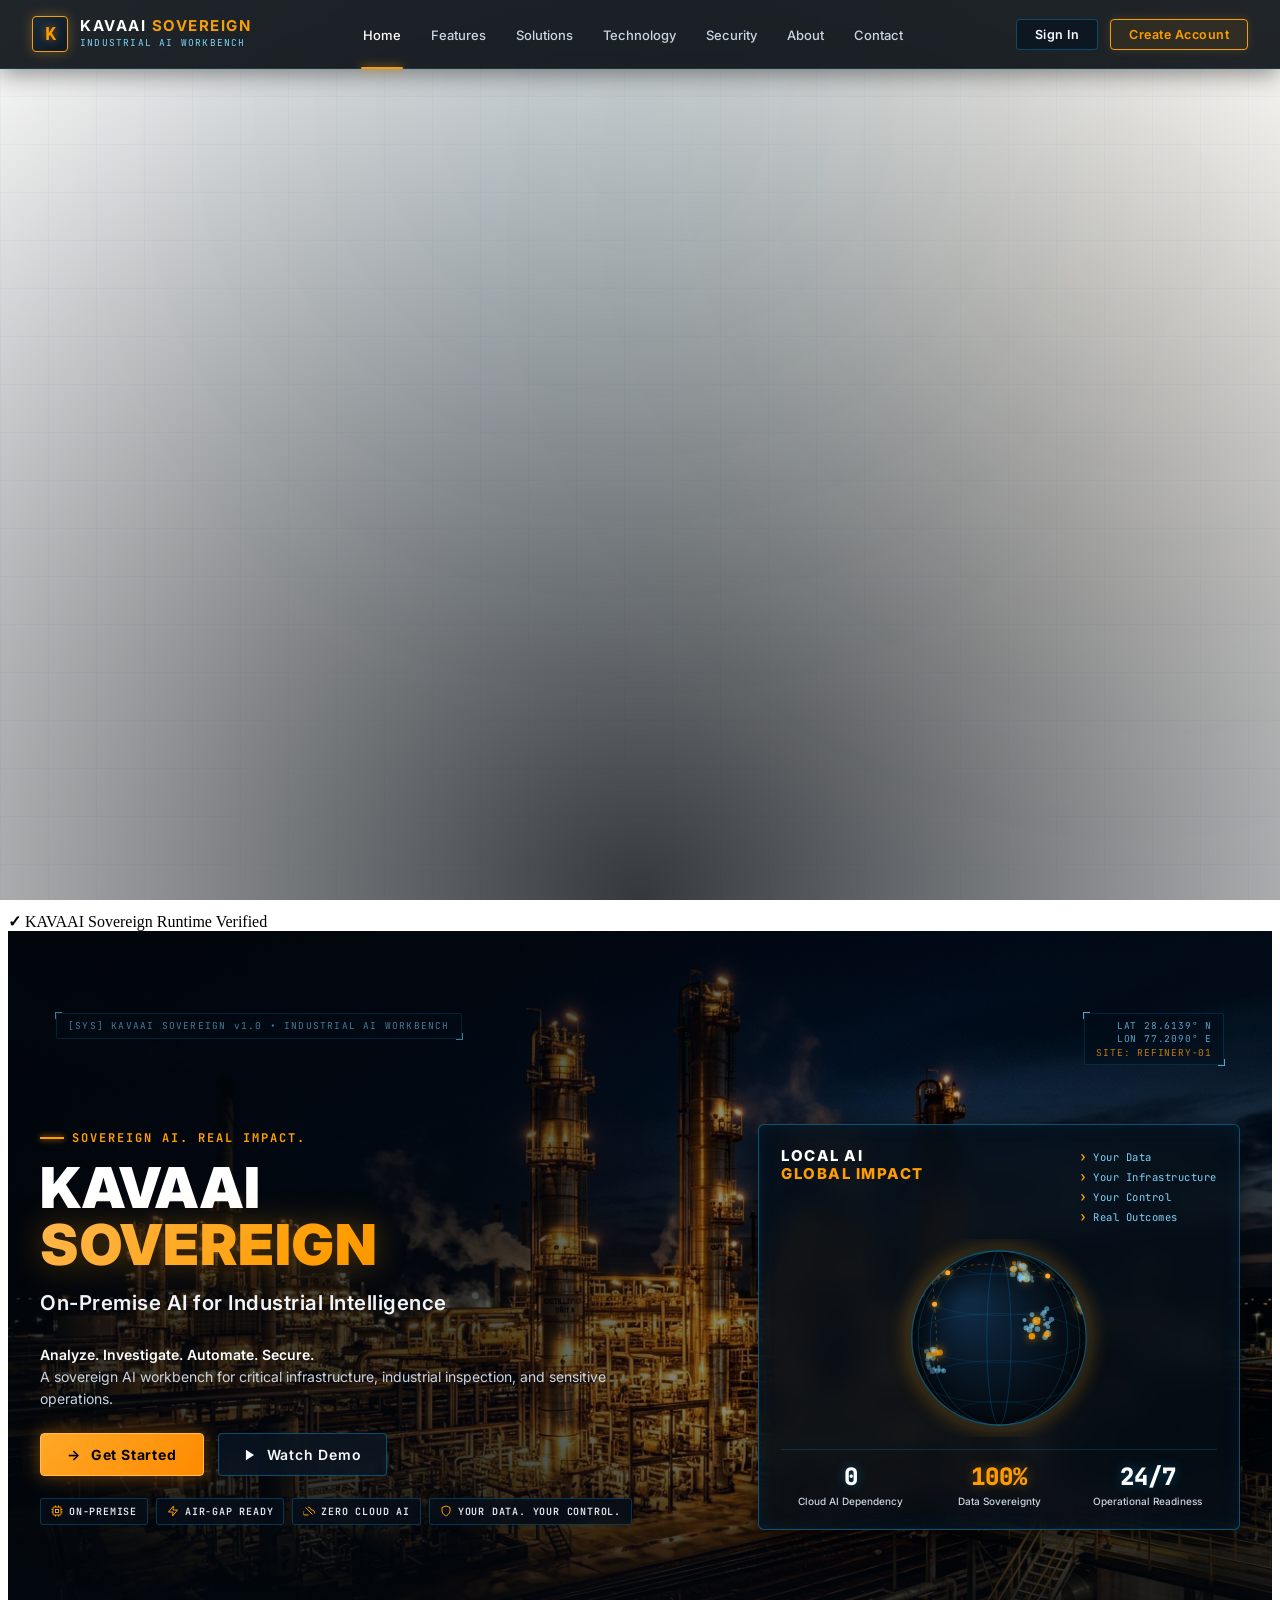
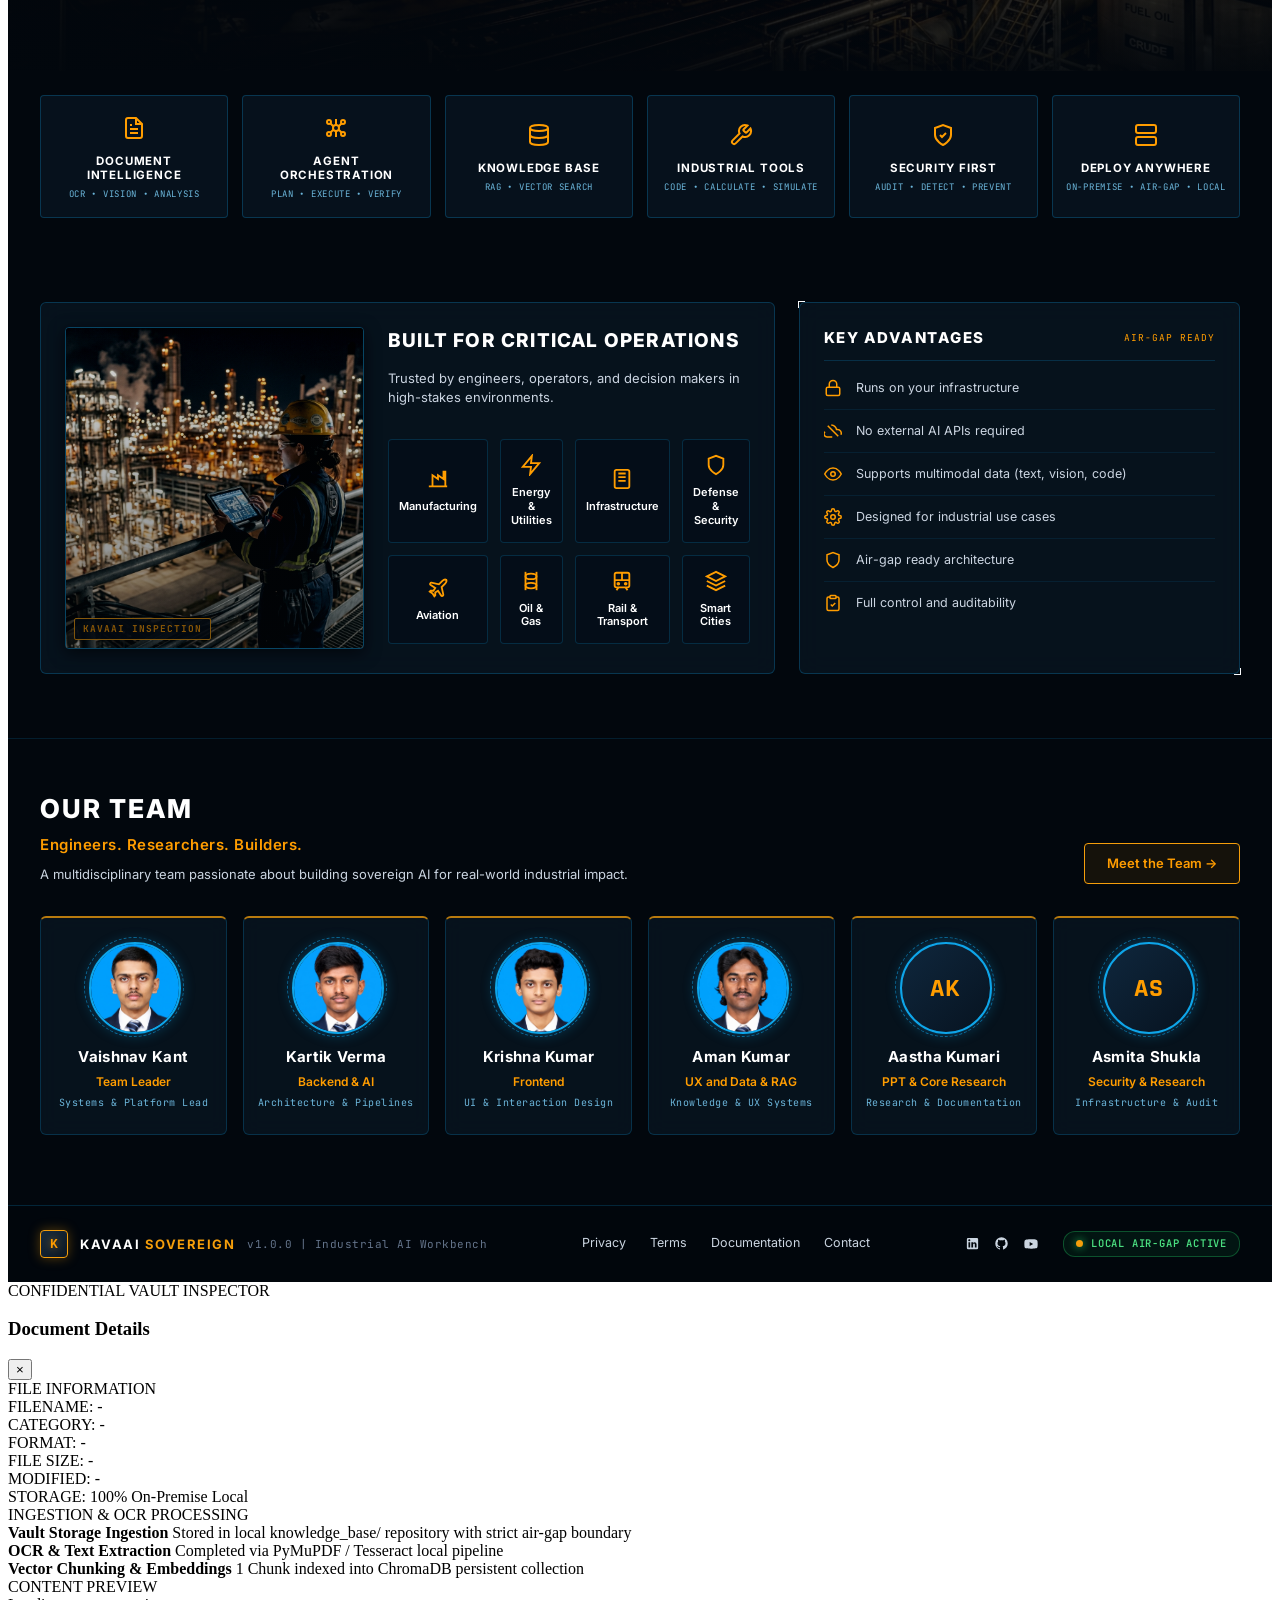
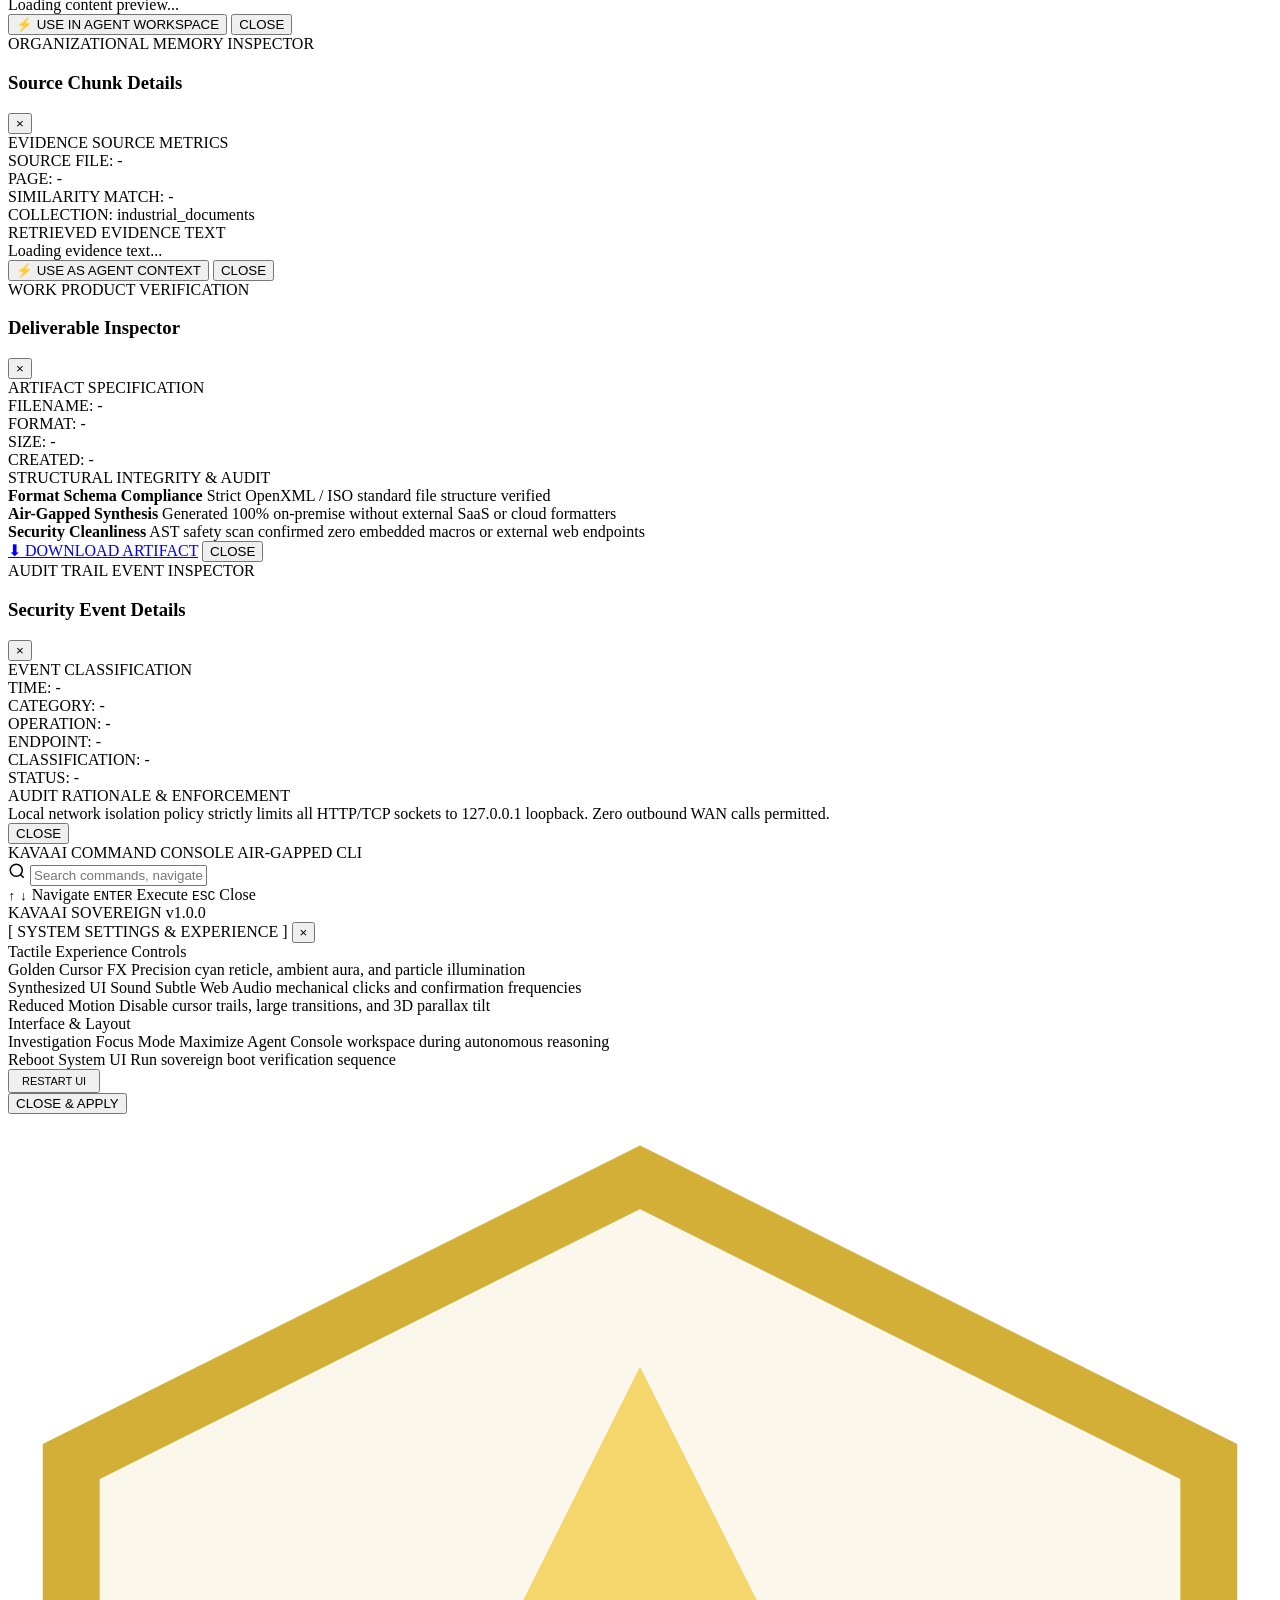
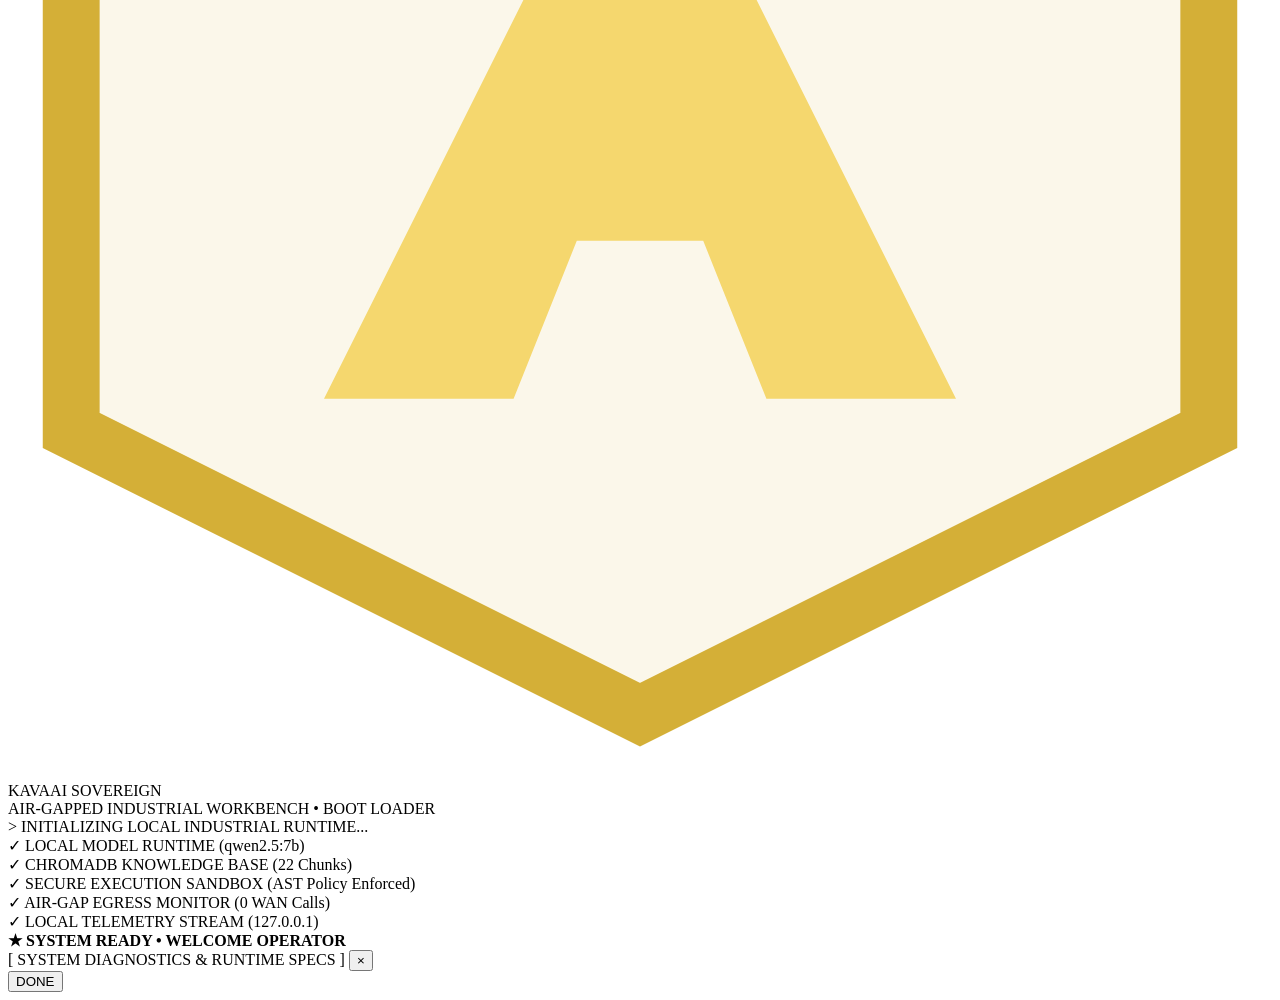
==== frontend/index.html @ 037b83ed "feat(landing): add public landing page, routing system, team showcase, and visual assets" ====
<!DOCTYPE html>
<html lang="en">
<head>
    <meta charset="UTF-8">
    <meta name="viewport" content="width=device-width, initial-scale=1.0">
    <title>KAVAAI Sovereign — Industrial AI Command Center</title>
    <!-- Premium Google Fonts: Rajdhani, Inter, JetBrains Mono, Share Tech Mono -->
    <link rel="preconnect" href="https://fonts.googleapis.com">
    <link rel="preconnect" href="https://fonts.gstatic.com" crossorigin>
    <link href="https://fonts.googleapis.com/css2?family=Inter:wght@300;400;500;600;700&family=JetBrains+Mono:wght@400;500;600;700&family=Rajdhani:wght@500;600;700&family=Share+Tech+Mono&display=swap" rel="stylesheet">
    <link rel="stylesheet" href="style.css?v=60">
    <link rel="stylesheet" href="auth.css?v=2">
    <link rel="stylesheet" href="landing.css?v=7">
    <!-- Supabase JS Client (With graceful offline fallback in supabase-client.js) -->
    <script src="https://cdn.jsdelivr.net/npm/@supabase/supabase-js@2"></script>
</head>
<body>

<!-- GOLDEN CURSOR SYSTEM (USER TOGGLEABLE) -->
<canvas id="kavaai-cursor-trail"></canvas>
<div id="kavaai-cursor-glow"></div>
<div id="kavaai-cursor-dot"></div>

<!-- FLOATING CRYSTAL TOAST CONTAINER -->
<div id="toastContainer"></div>

<!-- CUSTOM CRYSTAL TOOLTIP -->
<div id="crystalTooltip"></div>

<!-- UNLOCK LASER TRANSITION BURST -->
<div class="auth-unlock-laser" id="authUnlockLaser"></div>

<!-- ======================================================================== -->
<!-- KAVAAI SOVEREIGN — PREMIUM INDUSTRIAL AI LANDING PAGE                     -->
<!-- Visual Target: Command Platform • Aerospace Interface • Dark Cinematic    -->
<!-- ======================================================================== -->
<section id="kavaai-landing-page" aria-label="KAVAAI Sovereign Industrial Landing Page">
    <!-- Atmospheric Background Layers -->
    <div class="lp-grid-overlay" aria-hidden="true"></div>
    <div class="lp-ambient-vignette" aria-hidden="true"></div>

    <!-- 1. TOP NAVIGATION BAR -->
    <header class="lp-header" id="lp-navbar">
        <div class="lp-container lp-nav-inner">
            <!-- Left: Brand Logo & Title -->
            <a href="#lp-hero" class="lp-brand-link">
                <div class="lp-brand-emblem">
                    <span class="lp-brand-emblem-k">K</span>
                </div>
                <div class="lp-brand-text">
                    <div class="lp-brand-title">KAVAAI <span>SOVEREIGN</span></div>
                    <div class="lp-brand-sub">INDUSTRIAL AI WORKBENCH</div>
                </div>
            </a>

            <!-- Center: Navigation Links -->
            <nav>
                <ul class="lp-nav-menu">
                    <li><a href="#lp-hero" class="lp-nav-link active">Home</a></li>
                    <li><a href="#lp-capabilities" class="lp-nav-link">Features</a></li>
                    <li><a href="#lp-critical" class="lp-nav-link">Solutions</a></li>
                    <li><a href="#lp-advantages" class="lp-nav-link">Technology</a></li>
                    <li><a href="#lp-advantages" class="lp-nav-link">Security</a></li>
                    <li><a href="#lp-team" class="lp-nav-link">About</a></li>
                    <li><a href="#lp-footer" class="lp-nav-link">Contact</a></li>
                </ul>
            </nav>

            <!-- Right: Action Buttons -->
            <div class="lp-nav-actions">
                <button type="button" class="lp-btn-signin" data-route="/login">Sign In</button>
                <button type="button" class="lp-btn-signup" data-route="/signup">Create Account</button>
            </div>
        </div>
    </header>

    <!-- 2. INDUSTRIAL HERO SECTION -->
    <section class="lp-hero-section" id="lp-hero">
        <!-- Refinery Background & Darkness Overlay -->
        <div class="lp-hero-bg" aria-hidden="true"></div>
        <div class="lp-hero-overlay" aria-hidden="true"></div>

        <!-- Dedicated Decorative HUD Layer (Never interferes with functional UI) -->
        <div class="hero-hud" aria-hidden="true">
            <div class="lp-hud-coords lp-bracket-box">
                <div>LAT 28.6139&deg; N</div>
                <div>LON 77.2090&deg; E</div>
                <div><span>SITE: REFINERY-01</span></div>
            </div>
            <div class="lp-hud-actions lp-bracket-box">
                <div>[SYS] KAVAAI SOVEREIGN v1.0 &bull; INDUSTRIAL AI WORKBENCH</div>
            </div>
        </div>

        <div class="lp-container">
            <div class="hero-content">
                <!-- Left Side Content -->
                <div class="lp-hero-left">
                <div class="lp-hero-eyebrow">
                    <span class="lp-hero-eyebrow-line"></span>
                    <span>SOVEREIGN AI. REAL IMPACT.</span>
                </div>

                <h1 class="lp-hero-title">
                    <span class="title-kavaai">KAVAAI</span>
                    <span class="title-sovereign">SOVEREIGN</span>
                </h1>

                <div class="lp-hero-subtitle">
                    On-Premise AI for Industrial Intelligence
                </div>

                <p class="lp-hero-desc">
                    <strong>Analyze. Investigate. Automate. Secure.</strong><br>
                    A sovereign AI workbench for critical infrastructure, industrial inspection, and sensitive operations.
                </p>

                <!-- Hero CTA Buttons -->
                <div class="lp-hero-ctas">
                    <button type="button" class="lp-btn-primary" data-route="/signup">
                        <span>&rarr;</span>
                        <span>Get Started</span>
                    </button>
                    <button type="button" class="lp-btn-secondary" id="lp-btn-watch-demo">
                        <svg width="14" height="14" viewBox="0 0 24 24" fill="currentColor"><polygon points="5 3 19 12 5 21 5 3"/></svg>
                        <span>Watch Demo</span>
                    </button>
                </div>

                <!-- Technical Status Strip -->
                <div class="lp-hero-chips">
                    <div class="lp-chip">
                        <span class="lp-chip-icon">
                            <svg width="12" height="12" viewBox="0 0 24 24" fill="none" stroke="currentColor" stroke-width="2"><rect x="4" y="4" width="16" height="16" rx="2"/><rect x="9" y="9" width="6" height="6"/><line x1="9" y1="1" x2="9" y2="4"/><line x1="15" y1="1" x2="15" y2="4"/><line x1="9" y1="20" x2="9" y2="23"/><line x1="15" y1="20" x2="15" y2="23"/><line x1="20" y1="9" x2="23" y2="9"/><line x1="20" y1="14" x2="23" y2="14"/><line x1="1" y1="9" x2="4" y2="9"/><line x1="1" y1="14" x2="4" y2="14"/></svg>
                        </span>
                        <span>ON-PREMISE</span>
                    </div>
                    <div class="lp-chip">
                        <span class="lp-chip-icon">
                            <svg width="12" height="12" viewBox="0 0 24 24" fill="none" stroke="currentColor" stroke-width="2"><polygon points="13 2 3 14 12 14 11 22 21 10 12 10 13 2"/></svg>
                        </span>
                        <span>AIR-GAP READY</span>
                    </div>
                    <div class="lp-chip">
                        <span class="lp-chip-icon">
                            <svg width="12" height="12" viewBox="0 0 24 24" fill="none" stroke="currentColor" stroke-width="2"><path d="M22.61 16.95A5 5 0 0 0 18 10h-1.26a8 8 0 0 0-7.05-6M5 5l14 14"/><path d="M11 20H4a4 4 0 0 1-2.6-7"/></svg>
                        </span>
                        <span>ZERO CLOUD AI</span>
                    </div>
                    <div class="lp-chip">
                        <span class="lp-chip-icon">
                            <svg width="12" height="12" viewBox="0 0 24 24" fill="none" stroke="currentColor" stroke-width="2"><path d="M12 22s8-4 8-10V5l-8-3-8 3v7c0 6 8 10 8 10z"/></svg>
                        </span>
                        <span>YOUR DATA. YOUR CONTROL.</span>
                    </div>
                </div>
            </div>

            <!-- Right Side: Floating Dark Glass & 3D Glowing Globe Panel -->
            <div class="lp-hero-right">
                <div class="lp-globe-card lp-bracket-box">
                    <div class="lp-globe-header">
                        <div class="lp-globe-heading">
                            LOCAL AI
                            <span>GLOBAL IMPACT</span>
                        </div>
                        <ul class="lp-globe-list">
                            <li>Your Data</li>
                            <li>Your Infrastructure</li>
                            <li>Your Control</li>
                            <li>Real Outcomes</li>
                        </ul>
                    </div>

                    <!-- 3D Digital Rotating Earth Canvas -->
                    <div class="lp-globe-viewport">
                        <canvas id="landing-globe-canvas"></canvas>
                    </div>

                    <!-- 3 System Metrics (Positioning Principles) -->
                    <div class="lp-metrics-row">
                        <div class="lp-metric-item">
                            <span class="lp-metric-value">0</span>
                            <span class="lp-metric-label">Cloud AI Dependency</span>
                        </div>
                        <div class="lp-metric-item">
                            <span class="lp-metric-value">100%</span>
                            <span class="lp-metric-label">Data Sovereignty</span>
                        </div>
                        <div class="lp-metric-item">
                            <span class="lp-metric-value">24/7</span>
                            <span class="lp-metric-label">Operational Readiness</span>
                        </div>
                    </div>
                </div>
            </div>
        </div>
    </div>
</section>

    <!-- 3. CORE CAPABILITY CARDS (6 HORIZONTAL CARDS) -->
    <section class="lp-capabilities-section" id="lp-capabilities">
        <div class="lp-container">
            <div class="lp-capabilities-grid">
                <!-- Card 1 -->
                <div class="lp-cap-card">
                    <div class="lp-cap-icon-wrap">
                        <svg width="24" height="24" viewBox="0 0 24 24" fill="none" stroke="currentColor" stroke-width="2"><path d="M14 2H6a2 2 0 0 0-2 2v16a2 2 0 0 0 2 2h12a2 2 0 0 0 2-2V8z"/><polyline points="14 2 14 8 20 8"/><line x1="16" y1="13" x2="8" y2="13"/><line x1="16" y1="17" x2="8" y2="17"/><polyline points="10 9 9 9 8 9"/></svg>
                    </div>
                    <div class="lp-cap-title">DOCUMENT INTELLIGENCE</div>
                    <div class="lp-cap-sub">OCR &bull; VISION &bull; ANALYSIS</div>
                </div>

                <!-- Card 2 -->
                <div class="lp-cap-card">
                    <div class="lp-cap-icon-wrap">
                        <svg width="24" height="24" viewBox="0 0 24 24" fill="none" stroke="currentColor" stroke-width="2"><circle cx="12" cy="12" r="3"/><circle cx="19" cy="6" r="2"/><circle cx="5" cy="6" r="2"/><circle cx="19" cy="18" r="2"/><circle cx="5" cy="18" r="2"/><line x1="12" y1="9" x2="12" y2="3"/><line x1="12" y1="15" x2="12" y2="21"/><line x1="14.5" y1="10.5" x2="17.5" y2="7.5"/><line x1="9.5" y1="10.5" x2="6.5" y2="7.5"/><line x1="14.5" y1="13.5" x2="17.5" y2="16.5"/><line x1="9.5" y1="13.5" x2="6.5" y2="16.5"/></svg>
                    </div>
                    <div class="lp-cap-title">AGENT ORCHESTRATION</div>
                    <div class="lp-cap-sub">PLAN &bull; EXECUTE &bull; VERIFY</div>
                </div>

                <!-- Card 3 -->
                <div class="lp-cap-card">
                    <div class="lp-cap-icon-wrap">
                        <svg width="24" height="24" viewBox="0 0 24 24" fill="none" stroke="currentColor" stroke-width="2"><ellipse cx="12" cy="5" rx="9" ry="3"/><path d="M21 12c0 1.66-4 3-9 3s-9-1.34-9-3"/><path d="M3 5v14c0 1.66 4 3 9 3s9-1.34 9-3V5"/></svg>
                    </div>
                    <div class="lp-cap-title">KNOWLEDGE BASE</div>
                    <div class="lp-cap-sub">RAG &bull; VECTOR SEARCH</div>
                </div>

                <!-- Card 4 -->
                <div class="lp-cap-card">
                    <div class="lp-cap-icon-wrap">
                        <svg width="24" height="24" viewBox="0 0 24 24" fill="none" stroke="currentColor" stroke-width="2"><path d="M14.7 6.3a1 1 0 0 0 0 1.4l1.6 1.6a1 1 0 0 0 1.4 0l3.77-3.77a6 6 0 0 1-7.94 7.94l-6.91 6.91a2.12 2.12 0 0 1-3-3l6.91-6.91a6 6 0 0 1 7.94-7.94l-3.76 3.76z"/></svg>
                    </div>
                    <div class="lp-cap-title">INDUSTRIAL TOOLS</div>
                    <div class="lp-cap-sub">CODE &bull; CALCULATE &bull; SIMULATE</div>
                </div>

                <!-- Card 5 -->
                <div class="lp-cap-card">
                    <div class="lp-cap-icon-wrap">
                        <svg width="24" height="24" viewBox="0 0 24 24" fill="none" stroke="currentColor" stroke-width="2"><path d="M12 22s8-4 8-10V5l-8-3-8 3v7c0 6 8 10 8 10z"/><polyline points="9 12 11 14 15 10"/></svg>
                    </div>
                    <div class="lp-cap-title">SECURITY FIRST</div>
                    <div class="lp-cap-sub">AUDIT &bull; DETECT &bull; PREVENT</div>
                </div>

                <!-- Card 6 -->
                <div class="lp-cap-card">
                    <div class="lp-cap-icon-wrap">
                        <svg width="24" height="24" viewBox="0 0 24 24" fill="none" stroke="currentColor" stroke-width="2"><rect x="2" y="2" width="20" height="8" rx="2" ry="2"/><rect x="2" y="14" width="20" height="8" rx="2" ry="2"/><line x1="6" y1="6" x2="6.01" y2="6"/><line x1="6" y1="18" x2="6.01" y2="18"/></svg>
                    </div>
                    <div class="lp-cap-title">DEPLOY ANYWHERE</div>
                    <div class="lp-cap-sub">ON-PREMISE &bull; AIR-GAP &bull; LOCAL</div>
                </div>
            </div>
        </div>
    </section>

    <!-- 4. CRITICAL OPERATIONS & KEY ADVANTAGES (SPLIT SECTION) -->
    <section class="lp-critical-section" id="lp-critical">
        <div class="lp-container">
            <div class="lp-critical-grid">
                <!-- Left: Critical Operations Main Panel -->
                <div class="lp-crit-main lp-bracket-box">
                    <div class="lp-crit-photo-col">
                        <img src="assets/industrial_engineer.jpg" alt="Industrial Engineer inspecting critical infrastructure" class="lp-crit-photo">
                        <div class="lp-crit-photo-badge">KAVAAI INSPECTION</div>
                    </div>

                    <div class="lp-crit-details">
                        <div class="lp-crit-header">
                            <h2 class="lp-crit-title">BUILT FOR CRITICAL OPERATIONS</h2>
                            <p class="lp-crit-subtext">
                                Trusted by engineers, operators, and decision makers in high-stakes environments.
                            </p>
                        </div>

                        <!-- 8 Industry Chips Grid -->
                        <div class="lp-industries-grid">
                            <div class="lp-industry-card">
                                <div class="lp-ind-icon">
                                    <svg width="22" height="22" viewBox="0 0 24 24" fill="none" stroke="currentColor" stroke-width="2"><path d="M2 20h20"/><path d="M6 20V8l6 4V8l6 4V4h2v16"/></svg>
                                </div>
                                <span class="lp-ind-name">Manufacturing</span>
                            </div>

                            <div class="lp-industry-card">
                                <div class="lp-ind-icon">
                                    <svg width="22" height="22" viewBox="0 0 24 24" fill="none" stroke="currentColor" stroke-width="2"><polygon points="13 2 3 14 12 14 11 22 21 10 12 10 13 2"/></svg>
                                </div>
                                <span class="lp-ind-name">Energy &amp; Utilities</span>
                            </div>

                            <div class="lp-industry-card">
                                <div class="lp-ind-icon">
                                    <svg width="22" height="22" viewBox="0 0 24 24" fill="none" stroke="currentColor" stroke-width="2"><rect x="4" y="2" width="16" height="20" rx="2" ry="2"/><line x1="9" y1="22" x2="9" y2="22.01"/><line x1="15" y1="22" x2="15" y2="22.01"/><line x1="8" y1="6" x2="16" y2="6"/><line x1="8" y1="10" x2="16" y2="10"/><line x1="8" y1="14" x2="16" y2="14"/></svg>
                                </div>
                                <span class="lp-ind-name">Infrastructure</span>
                            </div>

                            <div class="lp-industry-card">
                                <div class="lp-ind-icon">
                                    <svg width="22" height="22" viewBox="0 0 24 24" fill="none" stroke="currentColor" stroke-width="2"><path d="M12 22s8-4 8-10V5l-8-3-8 3v7c0 6 8 10 8 10z"/></svg>
                                </div>
                                <span class="lp-ind-name">Defense &amp; Security</span>
                            </div>

                            <div class="lp-industry-card">
                                <div class="lp-ind-icon">
                                    <svg width="22" height="22" viewBox="0 0 24 24" fill="none" stroke="currentColor" stroke-width="2"><path d="M17.8 19.2 16 11l3.5-3.5C21 6 21.5 4 21 3c-1-.5-3 0-4.5 1.5L13 8 4.8 6.2c-.5-.1-.9.1-1.1.5l-.3.5c-.2.5-.1 1 .3 1.3L9 12l-2 3H4l-1 1 3 2 2 3 1-1v-3l3-2 3.5 5.3c.3.4.8.5 1.3.3l.5-.2c.4-.3.6-.7.5-1.2z"/></svg>
                                </div>
                                <span class="lp-ind-name">Aviation</span>
                            </div>

                            <div class="lp-industry-card">
                                <div class="lp-ind-icon">
                                    <svg width="22" height="22" viewBox="0 0 24 24" fill="none" stroke="currentColor" stroke-width="2"><line x1="6" y1="2" x2="6" y2="22"/><line x1="18" y1="2" x2="18" y2="22"/><ellipse cx="12" cy="7" rx="6" ry="3"/><ellipse cx="12" cy="17" rx="6" ry="3"/></svg>
                                </div>
                                <span class="lp-ind-name">Oil &amp; Gas</span>
                            </div>

                            <div class="lp-industry-card">
                                <div class="lp-ind-icon">
                                    <svg width="22" height="22" viewBox="0 0 24 24" fill="none" stroke="currentColor" stroke-width="2"><rect x="4" y="3" width="16" height="16" rx="2"/><path d="M4 11h16"/><path d="M12 3v8"/><path d="m8 19-2 3"/><path d="m18 22-2-3"/><circle cx="8" cy="15" r="1"/><circle cx="16" cy="15" r="1"/></svg>
                                </div>
                                <span class="lp-ind-name">Rail &amp; Transport</span>
                            </div>

                            <div class="lp-industry-card">
                                <div class="lp-ind-icon">
                                    <svg width="22" height="22" viewBox="0 0 24 24" fill="none" stroke="currentColor" stroke-width="2"><polygon points="12 2 2 7 12 12 22 7 12 2"/><polyline points="2 17 12 22 22 17"/><polyline points="2 12 12 17 22 12"/></svg>
                                </div>
                                <span class="lp-ind-name">Smart Cities</span>
                            </div>
                        </div>
                    </div>
                </div>

                <!-- Right: Key Advantages Panel -->
                <div class="lp-advantages-card lp-bracket-box" id="lp-advantages">
                    <div class="lp-adv-header">
                        <div class="lp-adv-title">KEY ADVANTAGES</div>
                        <span class="lp-adv-tag">AIR-GAP READY</span>
                    </div>

                    <ul class="lp-adv-list">
                        <li class="lp-adv-item">
                            <span class="lp-adv-icon">
                                <svg width="18" height="18" viewBox="0 0 24 24" fill="none" stroke="currentColor" stroke-width="2"><rect x="3" y="11" width="18" height="11" rx="2" ry="2"/><path d="M7 11V7a5 5 0 0 1 10 0v4"/></svg>
                            </span>
                            <span>Runs on your infrastructure</span>
                        </li>
                        <li class="lp-adv-item">
                            <span class="lp-adv-icon">
                                <svg width="18" height="18" viewBox="0 0 24 24" fill="none" stroke="currentColor" stroke-width="2"><path d="M22.61 16.95A5 5 0 0 0 18 10h-1.26a8 8 0 0 0-7.05-6M5 5l14 14"/><path d="M11 20H4a4 4 0 0 1-2.6-7"/></svg>
                            </span>
                            <span>No external AI APIs required</span>
                        </li>
                        <li class="lp-adv-item">
                            <span class="lp-adv-icon">
                                <svg width="18" height="18" viewBox="0 0 24 24" fill="none" stroke="currentColor" stroke-width="2"><path d="M1 12s4-8 11-8 11 8 11 8-4 8-11 8-11-8-11-8z"/><circle cx="12" cy="12" r="3"/></svg>
                            </span>
                            <span>Supports multimodal data (text, vision, code)</span>
                        </li>
                        <li class="lp-adv-item">
                            <span class="lp-adv-icon">
                                <svg width="18" height="18" viewBox="0 0 24 24" fill="none" stroke="currentColor" stroke-width="2"><circle cx="12" cy="12" r="3"/><path d="M19.4 15a1.65 1.65 0 0 0 .33 1.82l.06.06a2 2 0 0 1 0 2.83 2 2 0 0 1-2.83 0l-.06-.06a1.65 1.65 0 0 0-1.82-.33 1.65 1.65 0 0 0-1 1.51V21a2 2 0 0 1-2 2 2 2 0 0 1-2-2v-.09A1.65 1.65 0 0 0 9 19.4a1.65 1.65 0 0 0-1.82.33l-.06.06a2 2 0 0 1-2.83 0 2 2 0 0 1 0-2.83l.06-.06a1.65 1.65 0 0 0 .33-1.82 1.65 1.65 0 0 0-1.51-1H3a2 2 0 0 1-2-2 2 2 0 0 1 2-2h.09A1.65 1.65 0 0 0 4.6 9a1.65 1.65 0 0 0-.33-1.82l-.06-.06a2 2 0 0 1 0-2.83 2 2 0 0 1 2.83 0l.06.06a1.65 1.65 0 0 0 1.82.33H9a1.65 1.65 0 0 0 1-1.51V3a2 2 0 0 1 2-2 2 2 0 0 1 2 2v.09a1.65 1.65 0 0 0 1 1.51 1.65 1.65 0 0 0 1.82-.33l.06-.06a2 2 0 0 1 2.83 0 2 2 0 0 1 0 2.83l-.06.06a1.65 1.65 0 0 0-.33 1.82V9a1.65 1.65 0 0 0 1.51 1H21a2 2 0 0 1 2 2 2 2 0 0 1-2 2h-.09a1.65 1.65 0 0 0-1.51 1z"/></svg>
                            </span>
                            <span>Designed for industrial use cases</span>
                        </li>
                        <li class="lp-adv-item">
                            <span class="lp-adv-icon">
                                <svg width="18" height="18" viewBox="0 0 24 24" fill="none" stroke="currentColor" stroke-width="2"><path d="M12 22s8-4 8-10V5l-8-3-8 3v7c0 6 8 10 8 10z"/></svg>
                            </span>
                            <span>Air-gap ready architecture</span>
                        </li>
                        <li class="lp-adv-item">
                            <span class="lp-adv-icon">
                                <svg width="18" height="18" viewBox="0 0 24 24" fill="none" stroke="currentColor" stroke-width="2"><path d="M16 4h2a2 2 0 0 1 2 2v14a2 2 0 0 1-2 2H6a2 2 0 0 1-2-2V6a2 2 0 0 1 2-2h2"/><rect x="8" y="2" width="8" height="4" rx="1" ry="1"/><path d="m9 14 2 2 4-4"/></svg>
                            </span>
                            <span>Full control and auditability</span>
                        </li>
                    </ul>
                </div>
            </div>
        </div>
    </section>

    <!-- 5. OUR TEAM SECTION -->
    <section class="lp-team-section" id="lp-team">
        <div class="lp-container">
            <div class="lp-team-header-row">
                <div class="lp-team-heading-col">
                    <h2 class="lp-team-title">OUR TEAM</h2>
                    <div class="lp-team-sub">Engineers. Researchers. Builders.</div>
                    <p class="lp-team-desc">
                        A multidisciplinary team passionate about building sovereign AI for real-world industrial impact.
                    </p>
                </div>
                <div>
                    <a href="#lp-team" class="lp-btn-team" id="lp-btn-meet-team">
                        <span>Meet the Team &rarr;</span>
                    </a>
                </div>
            </div>

            <!-- 6 Actual Team Members from Project -->
            <div class="lp-team-grid">
                <!-- Member 1: Vaishnav Kant (Team Leader) -->
                <div class="lp-team-card" data-member="vaishnav-kant">
                    <div class="lp-avatar-wrap">
                        <div class="lp-avatar-ring"></div>
                        <div class="lp-avatar-img-box">
                            <img class="lp-avatar-img" src="assets/vaishnav_kant.jpg?v=2" alt="Vaishnav Kant">
                        </div>
                    </div>
                    <h3 class="lp-member-name">Vaishnav Kant</h3>
                    <div class="lp-member-role">Team Leader</div>
                    <p class="lp-member-resp">Systems &amp; Platform Lead</p>
                </div>

                <!-- Member 2: Kartik Verma -->
                <div class="lp-team-card" data-member="kartik-verma">
                    <div class="lp-avatar-wrap">
                        <div class="lp-avatar-ring"></div>
                        <div class="lp-avatar-img-box">
                            <img class="lp-avatar-img" src="assets/kartik.jpg?v=2" alt="Kartik Verma">
                        </div>
                    </div>
                    <h3 class="lp-member-name">Kartik Verma</h3>
                    <div class="lp-member-role">Backend &amp; AI</div>
                    <p class="lp-member-resp">Architecture &amp; Pipelines</p>
                </div>

                <!-- Member 3: Krishna Kumar -->
                <div class="lp-team-card" data-member="krishna-kumar">
                    <div class="lp-avatar-wrap">
                        <div class="lp-avatar-ring"></div>
                        <div class="lp-avatar-img-box">
                            <img class="lp-avatar-img" src="assets/krishna_kumar.jpg?v=2" alt="Krishna Kumar">
                        </div>
                    </div>
                    <h3 class="lp-member-name">Krishna Kumar</h3>
                    <div class="lp-member-role">Frontend</div>
                    <p class="lp-member-resp">UI &amp; Interaction Design</p>
                </div>

                <!-- Member 4: Aman Kumar -->
                <div class="lp-team-card" data-member="aman-kumar">
                    <div class="lp-avatar-wrap">
                        <div class="lp-avatar-ring"></div>
                        <div class="lp-avatar-img-box">
                            <img class="lp-avatar-img" src="assets/aman.jpg?v=2" alt="Aman Kumar">
                        </div>
                    </div>
                    <h3 class="lp-member-name">Aman Kumar</h3>
                    <div class="lp-member-role">UX and Data &amp; RAG</div>
                    <p class="lp-member-resp">Knowledge &amp; UX Systems</p>
                </div>

                <!-- Member 5: Aastha Kumari -->
                <div class="lp-team-card" data-member="aastha-kumari">
                    <div class="lp-avatar-wrap">
                        <div class="lp-avatar-ring"></div>
                        <div class="lp-avatar-img-box">
                            <span class="lp-avatar-initials">AK</span>
                        </div>
                    </div>
                    <h3 class="lp-member-name">Aastha Kumari</h3>
                    <div class="lp-member-role">PPT &amp; Core Research</div>
                    <p class="lp-member-resp">Research &amp; Documentation</p>
                </div>

                <!-- Member 6: Asmita Shukla -->
                <div class="lp-team-card" data-member="asmita-shukla">
                    <div class="lp-avatar-wrap">
                        <div class="lp-avatar-ring"></div>
                        <div class="lp-avatar-img-box">
                            <span class="lp-avatar-initials">AS</span>
                        </div>
                    </div>
                    <h3 class="lp-member-name">Asmita Shukla</h3>
                    <div class="lp-member-role">Security &amp; Research</div>
                    <p class="lp-member-resp">Infrastructure &amp; Audit</p>
                </div>
            </div>
        </div>
    </section>

    <!-- 6. COMPACT TECHNICAL FOOTER -->
    <footer class="lp-footer" id="lp-footer">
        <div class="lp-container lp-footer-inner">
            <!-- Left: Brand & Version -->
            <div class="lp-footer-left">
                <div class="lp-brand-emblem" style="width: 26px; height: 26px;">
                    <span class="lp-brand-emblem-k" style="font-size: 14px;">K</span>
                </div>
                <div class="lp-brand-title" style="font-size: 13px;">KAVAAI <span>SOVEREIGN</span></div>
                <span class="lp-footer-ver">v1.0.0 | Industrial AI Workbench</span>
            </div>

            <!-- Center: Links -->
            <div class="lp-footer-links">
                <a href="#lp-advantages" class="lp-footer-link">Privacy</a>
                <a href="#lp-advantages" class="lp-footer-link">Terms</a>
                <a href="#lp-capabilities" class="lp-footer-link">Documentation</a>
                <a href="#lp-footer" class="lp-footer-link">Contact</a>
            </div>

            <!-- Right: Socials & Live System Status -->
            <div class="lp-footer-right">
                <div class="lp-footer-socials">
                    <a href="https://linkedin.com" target="_blank" rel="noopener noreferrer" class="lp-social-icon" title="LinkedIn" aria-label="LinkedIn">
                        <svg width="15" height="15" viewBox="0 0 24 24" fill="currentColor"><path d="M19 3a2 2 0 0 1 2 2v14a2 2 0 0 1-2 2H5a2 2 0 0 1-2-2V5a2 2 0 0 1 2-2h14m-.5 15.5v-5.3a3.26 3.26 0 0 0-3.26-3.26c-.85 0-1.84.52-2.28 1.3v-1.11h-2.79v8.37h2.79v-4.93c0-.77.62-1.4 1.39-1.4a1.4 1.4 0 0 1 1.4 1.4v4.93h2.75M6.88 8.56a1.68 1.68 0 0 0 1.68-1.68c0-.93-.75-1.69-1.68-1.69a1.69 1.69 0 0 0-1.69 1.69c0 .93.76 1.68 1.69 1.68m1.39 9.94v-8.37H5.5v8.37h2.77z"/></svg>
                    </a>
                    <a href="https://github.com" target="_blank" rel="noopener noreferrer" class="lp-social-icon" title="GitHub" aria-label="GitHub">
                        <svg width="15" height="15" viewBox="0 0 24 24" fill="currentColor"><path d="M12 2A10 10 0 0 0 2 12c0 4.42 2.87 8.17 6.84 9.5.5.08.66-.23.66-.5v-1.69c-2.77.6-3.36-1.34-3.36-1.34-.46-1.16-1.11-1.47-1.11-1.47-.91-.62.07-.6.07-.6 1 .07 1.53 1.03 1.53 1.03.87 1.52 2.34 1.07 2.91.83.09-.65.35-1.09.63-1.34-2.22-.25-4.55-1.11-4.55-4.92 0-1.11.38-2 1.03-2.71-.1-.25-.45-1.29.1-2.64 0 0 .84-.27 2.75 1.02.79-.22 1.65-.33 2.5-.33.85 0 1.71.11 2.5.33 1.91-1.29 2.75-1.02 2.75-1.02.55 1.35.2 2.39.1 2.64.65.71 1.03 1.6 1.03 2.71 0 3.82-2.34 4.66-4.57 4.91.36.31.69.92.69 1.85V21c0 .27.16.59.67.5C19.14 20.16 22 16.42 22 12A10 10 0 0 0 12 2z"/></svg>
                    </a>
                    <a href="https://youtube.com" target="_blank" rel="noopener noreferrer" class="lp-social-icon" title="YouTube" aria-label="YouTube">
                        <svg width="16" height="16" viewBox="0 0 24 24" fill="currentColor"><path d="M10 15l5.19-3L10 9v6m11.56-7.83c.13.47.22 1.1.28 1.9.07.8.1 1.49.1 2.09L22 12c0 2.19-.16 3.8-.44 4.83-.25.9-.83 1.48-1.73 1.73-.47.13-1.33.22-2.65.28-1.3.07-2.49.1-3.59.1L12 19c-4.19 0-6.8-.16-7.83-.44-.9-.25-1.48-.83-1.73-1.73-.13-.47-.22-1.1-.28-1.9-.07-.8-.1-1.49-.1-2.09L2 12c0-2.19.16-3.8.44-4.83.25-.9.83-1.48 1.73-1.73.47-.13 1.33-.22 2.65-.28 1.3-.07 2.49-.1 3.59-.1L12 5c4.19 0 6.8.16 7.83.44.9.25 1.48.83 1.73 1.73z"/></svg>
                    </a>
                </div>

                <div class="lp-status-pill">
                    <span class="lp-status-dot" id="lp-system-status-dot"></span>
                    <span id="lp-system-status-label">ALL SYSTEMS OPERATIONAL</span>
                </div>
            </div>
        </div>
    </footer>

    <!-- 7. INTERACTIVE DEMO INSPECTION SIMULATOR MODAL -->
    <div class="lp-modal-backdrop" id="lp-demo-modal" role="dialog" aria-modal="true" aria-labelledby="lpDemoModalTitle">
        <div class="lp-modal-box lp-bracket-box">
            <div class="lp-modal-header">
                <div class="lp-modal-title" id="lpDemoModalTitle">[ SYSTEM DEMO // MULTIMODAL VISION INSPECTION ]</div>
                <button type="button" class="lp-modal-close" id="lp-btn-close-demo" aria-label="Close demo modal">&times;</button>
            </div>
            <div class="lp-modal-body">
                <div style="display: grid; grid-template-columns: 1.1fr 1fr; gap: 20px; align-items: start;">
                    <!-- Inspection Viewport with Anomaly Box -->
                    <div style="position: relative; border-radius: 4px; overflow: hidden; border: 1px solid rgba(14, 165, 233, 0.4); background: #000;">
                        <img src="machine101_inspection.png" alt="Machine 101 Inspection Feed" style="width: 100%; height: auto; display: block; filter: brightness(0.92);">
                        <div id="lp-demo-anomaly-box" style="display: none; position: absolute; top: 16%; right: 4%; width: 26%; height: 42%; border: 2px solid #EF4444; background: rgba(239, 68, 68, 0.15); box-shadow: 0 0 16px rgba(239, 68, 68, 0.6); pointer-events: none;">
                            <span style="position: absolute; top: -18px; right: 0; background: #EF4444; color: #FFF; font-family: var(--lp-font-mono); font-size: 9px; font-weight: 700; padding: 2px 5px; border-radius: 2px;">96&deg;C CRITICAL</span>
                        </div>
                    </div>

                    <!-- Live AI Reasoning Terminal -->
                    <div style="display: flex; flex-direction: column; gap: 14px;">
                        <div style="font-family: var(--lp-font-mono); font-size: 11px; color: #7DD3FC; background: rgba(3, 9, 16, 0.9); border: 1px solid rgba(14, 165, 233, 0.25); border-radius: 4px; padding: 14px; height: 210px; overflow-y: auto; line-height: 1.6;" id="lp-demo-terminal">
                            <div style="color: #7DD3FC;">[SYSTEM] Initializing Sovereign Multimodal Vision Engine...</div>
                            <div style="color: #94A3B8;">[STREAM] Connected to Asset: ICU-101-A (Machine 101 Industrial Cooling Unit)</div>
                            <div style="color: #F59E0B;">[READY] Click 'TRIGGER AUTONOMOUS AUDIT' below to initiate local inspection.</div>
                        </div>

                        <button type="button" class="lp-btn-primary" id="lp-btn-demo-step" style="width: 100%; padding: 10px 16px; font-size: 12px;">
                            TRIGGER AUTONOMOUS AUDIT
                        </button>
                    </div>
                </div>
            </div>
        </div>
    </div>
</section>

<!-- ======================================================================== -->
<!-- KAVAAI SOVEREIGN — SECURE INDUSTRIAL AUTHENTICATION GATEWAY              -->
<!-- ======================================================================== -->
<section id="kavaai-auth-screen" class="auth-hidden" aria-label="Operator Authentication Console">
    <!-- Layered Technical Environment -->
    <div class="auth-bg-grid" aria-hidden="true"></div>
    <div class="auth-bg-radial-blue" aria-hidden="true"></div>
    <div class="auth-bg-radial-orange" aria-hidden="true"></div>
    <div class="auth-scanline" aria-hidden="true"></div>

    <!-- Sparse Floating Diagnostic Coordinates -->
    <div class="auth-floating-coords coords-tl" aria-hidden="true">
        <div><span class="auth-hud-tag">[SYS]</span>KAVAAI SOVEREIGN // NODE_01</div>
        <div><span class="auth-hud-tag">[COORD]</span>42.819&deg; N, 71.058&deg; W</div>
    </div>
    <div class="auth-floating-coords coords-tr" aria-hidden="true">
        <div><span class="auth-hud-tag-orange">[SEC]</span>AIR-GAP PROTOCOL ENFORCED</div>
        <div><span class="auth-hud-tag">[NET]</span>LOOPBACK: 127.0.0.1:8000</div>
    </div>
    <div class="auth-floating-coords coords-bl" aria-hidden="true">
        <div><span class="auth-hud-tag">[HARDWARE]</span>NVIDIA RTX 3050 &bull; LOCAL AI</div>
        <div><span class="auth-hud-tag">[BUS]</span>ECC MEMORY ISOLATED</div>
    </div>
    <div class="auth-floating-coords coords-br" aria-hidden="true">
        <div><span class="auth-hud-tag-orange">[ROUTER]</span>QWEN2.5:7B DEDICATED</div>
        <div><span class="auth-hud-tag">[VERSION]</span>v1.0.0 INDUSTRIAL</div>
    </div>

    <!-- Center Industrial Authentication Console -->
    <div class="auth-console-container">
        <div class="auth-console-card magnetic-target">
            <!-- Top Console HUD Ribbon -->
            <div class="auth-console-hud-bar">
                <div class="auth-node-capsule">
                    <span class="auth-pulse-dot"></span>
                    <span>NODE: KS-LOCAL-01</span>
                </div>
                <div>NETWORK: PRIVATE</div>
            </div>

            <!-- Return to Landing Page Link -->
            <div style="display: flex; justify-content: flex-start; margin-bottom: 8px;">
                <a href="/" class="auth-back-to-landing" data-route="/" title="Return to public overview">
                    <svg width="12" height="12" viewBox="0 0 24 24" fill="none" stroke="currentColor" stroke-width="2"><line x1="19" y1="12" x2="5" y2="12"></line><polyline points="12 19 5 12 12 5"></polyline></svg>
                    <span>&larr; BACK TO HOMEPAGE</span>
                </a>
            </div>

            <!-- Brand Header -->
            <div class="auth-brand-section">
                <div class="auth-logo-badge magnetic-target">
                    <div class="auth-logo-scan"></div>
                    <svg width="28" height="28" viewBox="0 0 40 40">
                        <polygon points="6,6 14,6 14,18 24,6 34,6 22,20 35,34 25,34 14,21 14,34 6,34" fill="#FF8A00" />
                    </svg>
                </div>
                <h1 class="auth-brand-title">
                    <span class="brand-kavaai">KAVAAI</span>
                    <span class="brand-sovereign">SOVEREIGN</span>
                </h1>
                <p class="auth-brand-subtitle">
                    PRIVATE INTELLIGENCE &bull; LOCAL EXECUTION &bull; CONTROLLED OUTPUT
                </p>
            </div>

            <!-- Industrial Mode Switcher: Sign In vs Sign Up -->
            <div class="auth-mode-switch" role="tablist">
                <button type="button" class="auth-mode-btn active" id="authModeSignIn" role="tab" aria-selected="true">
                    SIGN IN
                </button>
                <button type="button" class="auth-mode-btn" id="authModeSignUp" role="tab" aria-selected="false">
                    CREATE ACCOUNT
                </button>
            </div>

            <!-- Mapped Error Banner -->
            <div class="auth-error-banner" id="authErrorBanner" role="alert">
                <svg width="15" height="15" viewBox="0 0 24 24" fill="none" stroke="#FF4D4F" stroke-width="2"><circle cx="12" cy="12" r="10"/><line x1="12" y1="8" x2="12" y2="12"/><line x1="12" y1="16" x2="12.01" y2="16"/></svg>
                <span id="authErrorText">ACCESS DENIED: Operator credentials could not be verified.</span>
            </div>

            <!-- Authentication Form -->
            <form class="auth-form" id="authForm" autocomplete="on">
                <!-- Operator ID / Email Field -->
                <div class="auth-input-group">
                    <div class="auth-input-header">
                        <label class="auth-input-label" for="authEmail">
                            <svg width="12" height="12" viewBox="0 0 24 24" fill="none" stroke="currentColor" stroke-width="2"><path d="M20 21v-2a4 4 0 0 0-4-4H8a4 4 0 0 0-4 4v2"/><circle cx="12" cy="7" r="4"/></svg>
                            OPERATOR ID / EMAIL
                        </label>
                        <span class="auth-input-status" id="authEmailStatus">READY</span>
                    </div>
                    <div class="auth-input-wrap">
                        <input type="text" id="authEmail" class="auth-input" placeholder="e.g. operator@kavaai.local" required autocomplete="username" spellcheck="false">
                        <span class="auth-input-icon">
                            <svg width="14" height="14" viewBox="0 0 24 24" fill="none" stroke="currentColor" stroke-width="2"><rect x="3" y="11" width="18" height="11" rx="2" ry="2"/><path d="M7 11V7a5 5 0 0 1 10 0v4"/></svg>
                        </span>
                    </div>
                </div>

                <!-- Password Field -->
                <div class="auth-input-group">
                    <div class="auth-input-header">
                        <label class="auth-input-label" for="authPassword">
                            <svg width="12" height="12" viewBox="0 0 24 24" fill="none" stroke="currentColor" stroke-width="2"><rect x="3" y="11" width="18" height="11" rx="2" ry="2"/><path d="M7 11V7a5 5 0 0 1 10 0v4"/></svg>
                            PASSCODE / SECURITY KEY
                        </label>
                        <span class="auth-input-status" id="authPasswordStatus">READY</span>
                    </div>
                    <div class="auth-input-wrap">
                        <input type="password" id="authPassword" class="auth-input" placeholder="Enter workstation access key" required autocomplete="current-password">
                        <span class="auth-input-icon">
                            <svg width="14" height="14" viewBox="0 0 24 24" fill="none" stroke="currentColor" stroke-width="2"><path d="M21 2l-2 2m-2-2l2 2"/><path d="M15.5 7.5L14 9"/><path d="M3 21l9-9"/><circle cx="15.5" cy="8.5" r="4.5"/></svg>
                        </span>
                        <button type="button" class="auth-toggle-pwd" id="authTogglePwd" aria-label="Toggle password visibility" title="Toggle password visibility">
                            <svg width="15" height="15" viewBox="0 0 24 24" fill="none" stroke="currentColor" stroke-width="2"><path d="M1 12s4-8 11-8 11 8 11 8-4 8-11 8-11-8-11-8z"/><circle cx="12" cy="12" r="3"/></svg>
                        </button>
                    </div>
                </div>

                <!-- Confirm Password Field (Only shown in Sign Up mode) -->
                <div class="auth-input-group auth-signup-field" id="authConfirmPasswordGroup" style="display: none;">
                    <div class="auth-input-header">
                        <label class="auth-input-label" for="authConfirmPassword">
                            <svg width="12" height="12" viewBox="0 0 24 24" fill="none" stroke="currentColor" stroke-width="2"><path d="M12 22s8-4 8-10V5l-8-3-8 3v7c0 6 8 10 8 10z"/></svg>
                            CONFIRM PASSCODE
                        </label>
                        <span class="auth-input-status" id="authConfirmStatus">REQUIRED</span>
                    </div>
                    <div class="auth-input-wrap">
                        <input type="password" id="authConfirmPassword" class="auth-input" placeholder="Re-enter workstation access key" autocomplete="new-password">
                        <span class="auth-input-icon">
                            <svg width="14" height="14" viewBox="0 0 24 24" fill="none" stroke="currentColor" stroke-width="2"><path d="M21 2l-2 2m-2-2l2 2"/><path d="M15.5 7.5L14 9"/><path d="M3 21l9-9"/><circle cx="15.5" cy="8.5" r="4.5"/></svg>
                        </span>
                    </div>
                </div>

                <!-- Auxiliary Row: Remember Node & Recover Access -->
                <div class="auth-aux-row">
                    <label class="auth-checkbox-label">
                        <input type="checkbox" id="authRemember" class="auth-checkbox" checked>
                        <span>REMEMBER THIS NODE</span>
                    </label>
                    <a href="javascript:void(0)" class="auth-link-recover" id="authLinkRecover" onclick="alert('Contact Station Security Administrator to reset Local Node Credentials.')">RECOVER ACCESS</a>
                </div>

                <!-- Primary CTA: Authenticate Operator / Create Account -->
                <button type="submit" class="btn-auth-primary magnetic-target" id="btnAuthenticate">
                    <span class="auth-btn-spinner"></span>
                    <span id="btnAuthText">AUTHENTICATE OPERATOR</span>
                </button>

                <!-- Toggle Prompt Link: Sign In <-> Sign Up -->
                <div class="auth-switch-row">
                    <span id="authSwitchPrompt">Need a new operator account?</span>
                    <a href="javascript:void(0)" class="auth-switch-link" id="authSwitchLink">CREATE ACCOUNT</a>
                </div>

                <!-- Secondary CTA: Continue With Local Node (Air-Gapped Offline Bypass) -->
                <button type="button" class="btn-auth-secondary magnetic-target" id="btnContinueLocal" title="Air-gapped on-premise fallback without cloud auth">
                    <svg width="12" height="12" viewBox="0 0 24 24" fill="none" stroke="currentColor" stroke-width="2"><circle cx="12" cy="12" r="10"/><line x1="2" y1="12" x2="22" y2="12"/><path d="M12 2a15.3 15.3 0 0 1 4 10 15.3 15.3 0 0 1-4 10 15.3 15.3 0 0 1-4-10 15.3 15.3 0 0 1 4-10z"/></svg>
                    CONTINUE WITH LOCAL NODE
                </button>
            </form>

            <!-- Industrial System Status Strip -->
            <div class="auth-status-strip">
                <div class="auth-status-row">
                    <span class="auth-status-dot"></span>
                    <span>LOCAL NODE ONLINE (127.0.0.1)</span>
                </div>
                <div class="auth-status-row">
                    <span class="auth-status-dot" id="authStatusAuthDot"></span>
                    <span id="authStatusAuthLabel">AUTH SERVICE READY</span>
                </div>
                <div class="auth-status-row">
                    <span class="auth-status-dot"></span>
                    <span>NETWORK MODE: PRIVATE (ZERO-WAN ENFORCED)</span>
                </div>
            </div>
        </div>
    </div>
</section>

<div class="dashboard-wrapper">
    <!-- ==================================================================== -->
    <!-- GLOBAL COMMAND CENTER HEADER                                          -->
    <!-- ==================================================================== -->
    <header class="main-header industrial-station-header">
        <div class="header-left">
            <div class="brand-emblem-k">
                <svg width="34" height="34" viewBox="0 0 40 40">
                    <polygon points="6,6 14,6 14,18 24,6 34,6 22,20 35,34 25,34 14,21 14,34 6,34" fill="#FF8A1F" />
                </svg>
            </div>
            <div class="brand-title-wrap">
                <div class="brand-name-row">
                    <span class="brand-name-main">KAVAAI</span>
                    <span class="brand-name-sub">SOVEREIGN</span>
                </div>
            </div>
            <div class="header-v-divider"></div>
            <div class="header-subtitles">
                <div class="header-main-title">AIR-GAPPED INDUSTRIAL WORKBENCH</div>
                <div class="header-tagline">PRIVATE INTELLIGENCE &bull; LOCAL EXECUTION &bull; CONTROLLED OUTPUT</div>
            </div>
        </div>

        <div class="header-center-hud">
            <div class="hud-hardware-clock">
                <div class="hud-clock-ring">
                    <svg width="22" height="22" viewBox="0 0 24 24" fill="none" stroke="#FF8A1F" stroke-width="2">
                        <circle cx="12" cy="12" r="10"/>
                        <polyline points="12 6 12 12 16 14"/>
                    </svg>
                </div>
                <div class="clock-text-col">
                    <span class="clock-label">SYSTEM TIME</span>
                    <span class="clock-val" id="headerClock">18:58:44 UTC</span>
                    <span class="clock-date" id="headerDate">FRI, 18 SEP 2026</span>
                </div>
            </div>

            <div class="asset-hardware-capsule">
                <img src="machine101_inspection.png" class="asset-mini-thumb" alt="ICU-101-A">
                <div class="asset-info-col">
                    <span class="asset-title">ASSET: MACHINE 101 (ICU-101-A)</span>
                    <span class="asset-sub">INDUSTRIAL COOLING UNIT</span>
                </div>
            </div>
        </div>

        <div class="header-right">
            <div class="hardware-status-module">
                <span class="hsm-label">LOCAL AI</span>
                <span class="hsm-val"><span class="hsm-dot orange"></span> ONLINE</span>
            </div>
            <div class="hardware-status-module router-module">
                <span class="hsm-label">ROUTER: QWEN2.5:7B</span>
                <span class="hsm-badge-verified">
                    <svg width="12" height="12" viewBox="0 0 24 24" fill="none" stroke="#1683FF" stroke-width="2.5"><path d="M12 22s8-4 8-10V5l-8-3-8 3v7c0 6 8 10 8 10z"/><polyline points="9 12 11 14 15 10"/></svg>
                    VERIFIED
                </span>
            </div>
            <div class="operator-profile-wrap">
                <div class="operator-avatar">KS</div>
                <span class="operator-label">Operator</span>
                <button type="button" id="btnOperatorLogout" class="operator-logout-btn" title="Disconnect Operator Session">
                    <svg width="10" height="10" viewBox="0 0 24 24" fill="none" stroke="currentColor" stroke-width="2.5"><path d="M9 21H5a2 2 0 0 1-2-2V5a2 2 0 0 1 2-2h4"/><polyline points="16 17 21 12 16 7"/><line x1="21" y1="12" x2="9" y2="12"/></svg>
                    LOGOUT
                </button>
            </div>
        </div>
    </header>

    <!-- ==================================================================== -->
    <!-- PRIMARY COMMAND NAVIGATION                                           -->
    <!-- ==================================================================== -->
    <nav class="workbench-nav" id="workbenchNav">
        <div class="nav-tabs-scroll">
            <button class="nav-tab active nav-tab-overview" data-tab="overview">
                <span class="nav-tab-icon">
                    <svg viewBox="0 0 24 24"><path d="M3 9l9-7 9 7v11a2 2 0 0 1-2 2H5a2 2 0 0 1-2-2z"/><polyline points="9 22 9 12 15 12 15 22"/></svg>
                </span>
                <span class="nav-tab-text">Overview</span>
            </button>
            <button class="nav-tab" data-tab="agent">
                <span class="nav-tab-icon">
                    <svg viewBox="0 0 24 24"><circle cx="12" cy="12" r="3"/><path d="M19.4 15a1.65 1.65 0 0 0 .33 1.82l.06.06a2 2 0 0 1 0 2.83 2 2 0 0 1-2.83 0l-.06-.06a1.65 1.65 0 0 0-1.82-.33 1.65 1.65 0 0 0-1 1.51V21a2 2 0 0 1-2 2 2 2 0 0 1-2-2v-.09A1.65 1.65 0 0 0 9 19.4a1.65 1.65 0 0 0-1.82.33l-.06.06a2 2 0 0 1-2.83 0 2 2 0 0 1 0-2.83l.06-.06a1.65 1.65 0 0 0 .33-1.82 1.65 1.65 0 0 0-1.51-1H3a2 2 0 0 1-2-2 2 2 0 0 1 2-2h.09A1.65 1.65 0 0 0 4.6 9a1.65 1.65 0 0 0-.33-1.82l-.06-.06a2 2 0 0 1 0-2.83 2 2 0 0 1 2.83 0l.06.06a1.65 1.65 0 0 0 1.82.33H9a1.65 1.65 0 0 0 1-1.51V3a2 2 0 0 1 2-2 2 2 0 0 1 2 2v.09a1.65 1.65 0 0 0 1 1.51 1.65 1.65 0 0 0 1.82-.33l.06-.06a2 2 0 0 1 2.83 0 2 2 0 0 1 0 2.83l-.06.06a1.65 1.65 0 0 0-.33 1.82V9a1.65 1.65 0 0 0 1.51 1H21a2 2 0 0 1 2 2 2 2 0 0 1-2 2h-.09a1.65 1.65 0 0 0-1.51 1z"/></svg>
                </span>
                <span class="nav-tab-text">Agent Workspace</span>
            </button>
            <button class="nav-tab" data-tab="documents">
                <span class="nav-tab-icon">
                    <svg viewBox="0 0 24 24"><path d="M14 2H6a2 2 0 0 0-2 2v16a2 2 0 0 0 2 2h12a2 2 0 0 0 2-2V8z"/><polyline points="14 2 14 8 20 8"/><line x1="16" y1="13" x2="8" y2="13"/><line x1="16" y1="17" x2="8" y2="17"/><polyline points="10 9 9 9 8 9"/></svg>
                </span>
                <span class="nav-tab-text">Documents</span>
            </button>
            <button class="nav-tab" data-tab="knowledge">
                <span class="nav-tab-icon">
                    <svg viewBox="0 0 24 24"><path d="M2 3h6a4 4 0 0 1 4 4v14a3 3 0 0 0-3-3H2z"/><path d="M22 3h-6a4 4 0 0 0-4 4v14a3 3 0 0 1 3-3h7z"/></svg>
                </span>
                <span class="nav-tab-text">Knowledge Base</span>
            </button>
            <button class="nav-tab" data-tab="vision">
                <span class="nav-tab-icon">
                    <svg viewBox="0 0 24 24"><path d="M1 12s4-8 11-8 11 8 11 8-4 8-11 8-11-8-11-8z"/><circle cx="12" cy="12" r="3"/></svg>
                </span>
                <span class="nav-tab-text">Vision</span>
            </button>
            <button class="nav-tab" data-tab="codelab">
                <span class="nav-tab-icon">
                    <svg viewBox="0 0 24 24"><polyline points="16 18 22 12 16 6"/><polyline points="8 6 2 12 8 18"/></svg>
                </span>
                <span class="nav-tab-text">Code Lab</span>
            </button>
            <button class="nav-tab" data-tab="deliverables">
                <span class="nav-tab-icon">
                    <svg viewBox="0 0 24 24"><line x1="16.5" y1="9.4" x2="7.5" y2="4.21"/><path d="M21 16V8a2 2 0 0 0-1-1.73l-7-4a2 2 0 0 0-2 0l-7 4A2 2 0 0 0 3 8v8a2 2 0 0 0 1 1.73l7 4a2 2 0 0 0 2 0l7-4A2 2 0 0 0 21 16z"/><polyline points="3.27 6.96 12 12.01 20.73 6.96"/><line x1="12" y1="22.08" x2="12" y2="12"/></svg>
                </span>
                <span class="nav-tab-text">Deliverables</span>
            </button>
            <button class="nav-tab" data-tab="security">
                <span class="nav-tab-icon">
                    <svg viewBox="0 0 24 24"><path d="M12 22s8-4 8-10V5l-8-3-8 3v7c0 6 8 10 8 10z"/></svg>
                </span>
                <span class="nav-tab-text">Security Monitor</span>
            </button>
        </div>
        <div class="nav-right-tools">
            <div class="nav-search-bar">
                <svg width="13" height="13" viewBox="0 0 24 24" fill="none" stroke="currentColor" stroke-width="2"><circle cx="11" cy="11" r="8"/><line x1="21" y1="21" x2="16.65" y2="16.65"/></svg>
                <input type="text" placeholder="Search..." aria-label="Search Console">
            </div>
            <button class="nav-tool-btn" title="System Notifications" id="btn-notifications">
                <svg width="15" height="15" viewBox="0 0 24 24" fill="none" stroke="currentColor" stroke-width="2"><path d="M18 8A6 6 0 0 0 6 8c0 7-3 9-3 9h18s-3-2-3-9"/><path d="M13.73 21a2 2 0 0 1-3.46 0"/></svg>
            </button>
            <button class="nav-tool-btn" title="Workbench Settings" id="btn-settings">
                <svg width="15" height="15" viewBox="0 0 24 24" fill="none" stroke="currentColor" stroke-width="2"><circle cx="12" cy="12" r="3"/><path d="M19.4 15a1.65 1.65 0 0 0 .33 1.82l.06.06a2 2 0 0 1 0 2.83 2 2 0 0 1-2.83 0l-.06-.06a1.65 1.65 0 0 0-1.82-.33 1.65 1.65 0 0 0-1 1.51V21a2 2 0 0 1-2 2 2 2 0 0 1-2-2v-.09A1.65 1.65 0 0 0 9 19.4a1.65 1.65 0 0 0-1.82.33l-.06.06a2 2 0 0 1-2.83 0 2 2 0 0 1 0-2.83l.06-.06a1.65 1.65 0 0 0 .33-1.82 1.65 1.65 0 0 0-1.51-1H3a2 2 0 0 1-2-2 2 2 0 0 1 2-2h.09A1.65 1.65 0 0 0 4.6 9a1.65 1.65 0 0 0-.33-1.82l-.06-.06a2 2 0 0 1 0-2.83 2 2 0 0 1 2.83 0l.06.06a1.65 1.65 0 0 0 1.82.33H9a1.65 1.65 0 0 0 1-1.51V3a2 2 0 0 1 2-2 2 2 0 0 1 2 2v.09a1.65 1.65 0 0 0 1 1.51 1.65 1.65 0 0 0 1.82-.33l.06-.06a2 2 0 0 1 2.83 0 2 2 0 0 1 0 2.83l-.06.06a1.65 1.65 0 0 0-.33 1.82V9a1.65 1.65 0 0 0 1.51 1H21a2 2 0 0 1 2 2 2 2 0 0 1-2 2h-.09a1.65 1.65 0 0 0-1.51 1z"/></svg>
            </button>
        </div>
    </nav>

    <!-- ==================================================================== -->
    <!-- TAB 1: OVERVIEW & COMMAND CENTER                                     -->
    <!-- ==================================================================== -->
    <div class="tab-pane active" id="pane-overview">
        <!-- TOP SYSTEM METRIC RIBBON (6 MODULES MATCHING REFERENCE) -->
        <div class="sys-summary-ribbon">
            <div class="ribbon-card ribbon-card-engine">
                <div class="ribbon-icon-wrap icon-blue">
                    <svg viewBox="0 0 24 24"><path d="M21 16V8a2 2 0 0 0-1-1.73l-7-4a2 2 0 0 0-2 0l-7 4A2 2 0 0 0 3 8v8a2 2 0 0 0 1 1.73l7 4a2 2 0 0 0 2 0l7-4A2 2 0 0 0 21 16z"/><polyline points="3.27 6.96 12 12.01 20.73 6.96"/><line x1="12" y1="22.08" x2="12" y2="12"/></svg>
                </div>
                <div class="ribbon-text-col">
                    <div class="ribbon-label">AI ENGINE</div>
                    <div class="ribbon-val" id="ov-ai-status">OLLAMA</div>
                    <div class="ribbon-sub" id="ov-ai-sub">Local Inference Ready</div>
                </div>
                <div class="ribbon-status-dot blue-dot"></div>
            </div>

            <div class="ribbon-card ribbon-card-model">
                <div class="ribbon-icon-wrap icon-orange">
                    <svg viewBox="0 0 24 24"><path d="M21 16V8a2 2 0 0 0-1-1.73l-7-4a2 2 0 0 0-2 0l-7 4A2 2 0 0 0 3 8v8a2 2 0 0 0 1 1.73l7 4a2 2 0 0 0 2 0l7-4A2 2 0 0 0 21 16z"/><polyline points="3.27 6.96 12 12.01 20.73 6.96"/><line x1="12" y1="22.08" x2="12" y2="12"/></svg>
                </div>
                <div class="ribbon-text-col">
                    <div class="ribbon-label">ACTIVE MODEL</div>
                    <div class="ribbon-val text-orange" id="ov-active-model">qwen2.5:7b</div>
                    <div class="ribbon-sub">Vision &bull; Coding &bull; qwen2.5vl</div>
                </div>
                <div class="ribbon-status-dot orange-dot"></div>
            </div>

            <div class="ribbon-card ribbon-card-rag">
                <div class="ribbon-icon-wrap icon-cyan">
                    <svg viewBox="0 0 24 24"><ellipse cx="12" cy="5" rx="9" ry="3"/><path d="M21 12c0 1.66-4 3-9 3s-9-1.34-9-3"/><path d="M3 5v14c0 1.66 4 3 9 3s9-1.34 9-3V5"/></svg>
                </div>
                <div class="ribbon-text-col">
                    <div class="ribbon-label">RAG / CHUNKS</div>
                    <div class="ribbon-val text-cyan" id="ov-rag-status">22 CHUNKS INDEXED</div>
                    <div class="ribbon-sub">ai-MiniLM-L6-v2</div>
                </div>
                <div class="ribbon-status-dot blue-dot"></div>
            </div>

            <div class="ribbon-card ribbon-card-gpu">
                <div class="ribbon-icon-wrap icon-blue">
                    <svg viewBox="0 0 24 24"><rect x="4" y="4" width="16" height="16" rx="2"/><rect x="9" y="9" width="6" height="6"/><line x1="9" y1="1" x2="9" y2="4"/><line x1="15" y1="1" x2="15" y2="4"/><line x1="9" y1="20" x2="9" y2="23"/><line x1="15" y1="20" x2="15" y2="23"/><line x1="20" y1="9" x2="23" y2="9"/><line x1="20" y1="15" x2="23" y2="15"/><line x1="1" y1="9" x2="4" y2="9"/><line x1="1" y1="15" x2="4" y2="15"/></svg>
                </div>
                <div class="ribbon-text-col">
                    <div class="ribbon-label">GPU STATUS</div>
                    <div class="ribbon-val text-blue" id="ov-gpu-status">GPU ACCELERATED</div>
                    <div class="ribbon-sub" id="ov-compute-sub">NVIDIA RTX 3050 6GB</div>
                </div>
                <div class="ribbon-status-dot blue-dot"></div>
            </div>

            <div class="ribbon-card ribbon-card-kb">
                <div class="ribbon-icon-wrap icon-blue">
                    <svg viewBox="0 0 24 24"><path d="M14 2H6a2 2 0 0 0-2 2v16a2 2 0 0 0 2 2h12a2 2 0 0 0 2-2V8z"/><polyline points="14 2 14 8 20 8"/><line x1="16" y1="13" x2="8" y2="13"/><line x1="16" y1="17" x2="8" y2="17"/></svg>
                </div>
                <div class="ribbon-text-col">
                    <div class="ribbon-label">KNOWLEDGE BASE</div>
                    <div class="ribbon-val" id="ov-kb-files">4 DOCUMENTS</div>
                    <div class="ribbon-sub">SOPs, Manuals, Inspection Reports</div>
                </div>
                <div class="ribbon-status-dot blue-dot"></div>
            </div>

            <div class="ribbon-card ribbon-card-sec">
                <div class="ribbon-icon-wrap icon-orange">
                    <svg viewBox="0 0 24 24"><path d="M12 22s8-4 8-10V5l-8-3-8 3v7c0 6 8 10 8 10z"/></svg>
                </div>
                <div class="ribbon-text-col">
                    <div class="ribbon-label">SECURITY</div>
                    <div class="ribbon-val text-cyan" id="ov-sov-status">APP GUARD ENFORCED</div>
                    <div class="ribbon-sub">0 WAN Calls &bull; Loopback Only</div>
                </div>
                <div class="ribbon-status-dot orange-dot"></div>
            </div>
        </div>

        <!-- 3-COLUMN COMMAND CENTER GRID (20% - 58% - 22%) -->
        <section class="monitoring-grid">
            <!-- LEFT: MACHINE HEALTH & SYSTEM STATUS -->
            <div class="monitoring-panel left-panel">
                <div class="panel-header">
                    <span class="panel-header-icon">
                        <svg width="15" height="15" viewBox="0 0 24 24" fill="none" stroke="currentColor" stroke-width="2"><path d="M12 2v20M17 5H9.5a3.5 3.5 0 0 0 0 7h5a3.5 3.5 0 0 1 0 7H6"/></svg>
                        MACHINE HEALTH
                    </span>
                    <span class="pulse-dot orange-pulse"></span>
                </div>

                <div class="health-container">
                    <!-- Concentric dial with tick marks and permanent orange stroke as in reference -->
                    <div class="health-circle health-circle-gauge">
                        <div class="gauge-ticks-ring"></div>
                        <svg viewBox="0 0 100 100">
                            <circle class="bg-circle" cx="50" cy="50" r="42"></circle>
                            <circle class="progress-circle health-progress-orange" id="health-progress" cx="50" cy="50" r="42"></circle>
                        </svg>
                        <div class="health-value">
                            <div class="health-num-wrap"><span id="health-score-val">100</span>%</div>
                            <span class="health-score-sub">HEALTH SCORE</span>
                        </div>
                    </div>
                    <div class="health-status-pill health-pill-normal" id="health-status-pill">
                        <svg class="health-ecg-icon" width="14" height="14" viewBox="0 0 24 24" fill="none" stroke="#FF8A1F" stroke-width="2.5"><polyline points="22 12 18 12 15 21 9 3 6 12 2 12"/></svg>
                        <span id="health-status-text">NORMAL</span>
                    </div>
                </div>

                <div class="panel-header mt-16">
                    <span class="panel-header-icon">
                        <svg width="14" height="14" viewBox="0 0 24 24" fill="none" stroke="currentColor" stroke-width="2"><path d="M12 22s8-4 8-10V5l-8-3-8 3v7c0 6 8 10 8 10z"/></svg>
                        SYSTEM STATUS
                    </span>
                </div>
                <ul class="system-status-list">
                    <li><span class="status-bullet-pill orange-pill">&check;</span> <span class="status-bullet-text">On-Premise Engine Active</span></li>
                    <li><span class="status-bullet-pill orange-pill">&check;</span> <span class="status-bullet-text">Local AI Ready</span></li>
                    <li><span class="status-bullet-pill blue-pill">&check;</span> <span class="status-bullet-text">Telemetry Connected</span></li>
                    <li><span class="status-bullet-pill blue-pill">&check;</span> <span class="status-bullet-text">All Systems Operational</span></li>
                </ul>

                <div class="panel-header mt-20">
                    <span class="panel-header-icon">
                        <svg width="14" height="14" viewBox="0 0 24 24" fill="none" stroke="currentColor" stroke-width="2"><path d="M10.29 3.86L1.82 18a2 2 0 0 0 1.71 3h16.94a2 2 0 0 0 1.71-3L13.71 3.86a2 2 0 0 0-3.42 0z"/><line x1="12" y1="9" x2="12" y2="13"/><line x1="12" y1="17" x2="12.01" y2="17"/></svg>
                        SYSTEM ALERTS
                    </span>
                </div>
                <div class="alerts-panel" id="alertsPanel">
                    <div class="alert-card-item">
                        <div class="alert-icon-check-box">&check;</div>
                        <div class="alert-content-col">
                            <div class="alert-title">No active alerts</div>
                            <div class="alert-desc">Machine operating within expected parameters.</div>
                        </div>
                    </div>
                </div>
            </div>

            <!-- CENTER: DIGITAL TWIN HERO MACHINE (58% DOMINANCE) -->
            <div class="monitoring-panel center-panel">
                <div class="panel-header dt-card-header">
                    <div class="dt-header-title-group">
                        <div class="dt-header-main-title">DIGITAL TWIN &mdash; MACHINE 101</div>
                        <div class="dt-header-subtitle">
                            INDUSTRIAL COOLING UNIT &bull; ICU-101-A &bull; CONFIDENTIAL ASSET
                        </div>
                    </div>
                    <div class="dt-header-actions">
                        <button class="dt-view-btn" id="btn-scan-machine" title="Trigger Scan">
                            <svg width="12" height="12" viewBox="0 0 24 24" fill="none" stroke="currentColor" stroke-width="2"><circle cx="12" cy="12" r="10"/><path d="M12 2v20M2 12h20"/></svg>
                            Scan Machine
                        </button>
                        <button class="dt-view-btn dt-btn-orange-active" id="btn-view-3d">
                            3D View
                        </button>
                        <button class="dt-view-btn" id="btn-view-schematic">
                            Schematic
                        </button>
                        <button class="dt-view-btn dt-btn-icon-only" title="Full View">
                            <svg width="13" height="13" viewBox="0 0 24 24" fill="none" stroke="currentColor" stroke-width="2"><polyline points="15 3 21 3 21 9"/><polyline points="9 21 3 21 3 15"/><line x1="21" y1="3" x2="14" y2="10"/><line x1="3" y1="21" x2="10" y2="14"/></svg>
                        </button>
                    </div>
                </div>

                <div class="dt-scene">
                    <div class="dt-scanner-beam" id="dtScannerBeam"></div>
                    <div class="dt-grid-backdrop"></div>
                    <div class="dt-pedestal-platform"></div>

                    <!-- Fine SVG Leader Lines Connecting Hotspots to HUD Callouts -->
                    <svg class="dt-leader-lines-svg" viewBox="0 0 800 480" preserveAspectRatio="none">
                        <!-- Line to Temp Callout (Top Left) -->
                        <path d="M 170 95 L 260 145" fill="none" stroke="#FF8A1F" stroke-width="1.2" stroke-dasharray="2,2" opacity="0.65" />
                        <circle cx="260" cy="145" r="3.5" fill="#FF8A1F" />
                        <!-- Line to Coolant Callout (Top Right) -->
                        <path d="M 620 95 L 490 140" fill="none" stroke="#1683FF" stroke-width="1.2" stroke-dasharray="2,2" opacity="0.65" />
                        <circle cx="490" cy="140" r="3.5" fill="#1683FF" />
                        <!-- Line to Pressure Callout (Center Right) -->
                        <path d="M 640 220 L 530 250" fill="none" stroke="#FF8A1F" stroke-width="1.2" stroke-dasharray="2,2" opacity="0.65" />
                        <circle cx="530" cy="250" r="3.5" fill="#FF8A1F" />
                        <!-- Line to Fan Callout (Bottom Right) -->
                        <path d="M 630 360 L 500 320" fill="none" stroke="#1683FF" stroke-width="1.2" stroke-dasharray="2,2" opacity="0.65" />
                        <circle cx="500" cy="320" r="3.5" fill="#1683FF" />
                        <!-- Line to Vibration Callout (Bottom Left) -->
                        <path d="M 160 360 L 290 310" fill="none" stroke="#FF8A1F" stroke-width="1.2" stroke-dasharray="2,2" opacity="0.65" />
                        <circle cx="290" cy="310" r="3.5" fill="#FF8A1F" />
                    </svg>

                    <!-- Machinery Viewport with interactive image -->
                    <div class="dt-machinery-wrapper">
                        <img src="machine101_inspection.png" class="dt-machinery-img" alt="Digital Twin Machine 101">

                        <!-- Interactive Component Hotspots with orange pulsing rings -->
                        <div class="twin-comp interactive-comp hotspot-orange" id="comp-temp" data-comp="Temperature Sensor" data-tel="temperature" title="Temperature Sensor Probe">
                            <span class="hotspot-core"></span>
                            <span class="hotspot-ping"></span>
                        </div>
                        <div class="twin-comp interactive-comp hotspot-blue" id="comp-coolant" data-comp="Coolant System" data-tel="coolant" title="Coolant Circulation Loop">
                            <span class="hotspot-core"></span>
                            <span class="hotspot-ping"></span>
                        </div>
                        <div class="twin-comp interactive-comp hotspot-orange" id="comp-pressure" data-comp="Pressure System" data-tel="pressure" title="Pressure Safety System">
                            <span class="hotspot-core"></span>
                            <span class="hotspot-ping"></span>
                        </div>
                        <div class="twin-comp interactive-comp hotspot-blue" id="comp-fan" data-comp="Cooling Fan" data-tel="fan" title="Active Cooling Fan Assembly">
                            <span class="hotspot-core"></span>
                            <span class="hotspot-ping"></span>
                        </div>
                        <div class="twin-comp interactive-comp hotspot-orange" id="comp-main" data-comp="Main Unit" data-tel="status" title="Main Compressor & Motor Chassis">
                            <span class="hotspot-core"></span>
                            <span class="hotspot-ping"></span>
                        </div>
                    </div>

                    <!-- 5 Technical HUD Callouts matching Reference Screenshot -->
                    <!-- 1. Temperature Sensor (Top Left) -->
                    <div class="ref-callout callout-ref-temp interactive-comp" data-comp="Temperature Sensor" data-tel="temperature">
                        <div class="ref-callout-icon orange-glow-icon">
                            <svg width="15" height="15" viewBox="0 0 24 24" fill="none" stroke="#FF8A1F" stroke-width="2"><path d="M14 14.76V3.5a2.5 2.5 0 0 0-5 0v11.26a4.5 4.5 0 1 0 5 0z"/></svg>
                        </div>
                        <div class="ref-callout-body">
                            <div class="ref-callout-title">TEMPERATURE SENSOR</div>
                            <div class="ref-callout-row">
                                <span class="ref-callout-val" id="hud-temp-val">72&deg;C</span>
                                <span class="ref-callout-badge badge-orange" id="hud-temp-stat">Normal</span>
                            </div>
                        </div>
                    </div>

                    <!-- 2. Coolant System (Top Right) -->
                    <div class="ref-callout callout-ref-coolant interactive-comp" data-comp="Coolant System" data-tel="coolant">
                        <div class="ref-callout-icon blue-glow-icon">
                            <svg width="15" height="15" viewBox="0 0 24 24" fill="none" stroke="#1683FF" stroke-width="2"><path d="M12 2.69l5.66 5.66a8 8 0 1 1-11.31 0z"/></svg>
                        </div>
                        <div class="ref-callout-body">
                            <div class="ref-callout-title">COOLANT SYSTEM</div>
                            <div class="ref-callout-row">
                                <span class="ref-callout-val" id="hud-coolant-val">68%</span>
                                <span class="ref-callout-badge badge-blue" id="hud-coolant-stat">Normal</span>
                            </div>
                        </div>
                    </div>

                    <!-- 3. Pressure System (Center Right) -->
                    <div class="ref-callout callout-ref-pressure interactive-comp" data-comp="Pressure System" data-tel="pressure">
                        <div class="ref-callout-icon orange-glow-icon">
                            <svg width="15" height="15" viewBox="0 0 24 24" fill="none" stroke="#FF8A1F" stroke-width="2"><circle cx="12" cy="12" r="10"/><path d="M12 6v6l4 2"/></svg>
                        </div>
                        <div class="ref-callout-body">
                            <div class="ref-callout-title">PRESSURE SYSTEM</div>
                            <div class="ref-callout-row">
                                <span class="ref-callout-val" id="hud-pressure-val">2.4 bar</span>
                                <span class="ref-callout-badge badge-orange" id="hud-pressure-stat">Normal</span>
                            </div>
                        </div>
                    </div>

                    <!-- 4. Cooling Fan (Bottom Right) -->
                    <div class="ref-callout callout-ref-fan interactive-comp" data-comp="Cooling Fan" data-tel="fan">
                        <div class="ref-callout-icon blue-glow-icon">
                            <svg width="15" height="15" viewBox="0 0 24 24" fill="none" stroke="#1683FF" stroke-width="2"><circle cx="12" cy="12" r="10"/><path d="M14.31 8l5.74 9.94M9.69 8h11.48M7.38 12l5.74-9.94M9.69 16L3.95 6.06M14.31 16H2.83m13.79-4l-5.74 9.94"/></svg>
                        </div>
                        <div class="ref-callout-body">
                            <div class="ref-callout-title">COOLING FAN</div>
                            <div class="ref-callout-row">
                                <span class="ref-callout-val" id="hud-fan-val">1240 RPM</span>
                                <span class="ref-callout-badge badge-blue" id="hud-fan-stat">Active</span>
                            </div>
                        </div>
                    </div>

                    <!-- 5. Vibration / Main Unit (Bottom Left) -->
                    <div class="ref-callout callout-ref-vib interactive-comp" data-comp="Main Unit" data-tel="status">
                        <div class="ref-callout-icon orange-glow-icon">
                            <svg width="15" height="15" viewBox="0 0 24 24" fill="none" stroke="#FF8A1F" stroke-width="2"><polyline points="22 12 18 12 15 21 9 3 6 12 2 12"/></svg>
                        </div>
                        <div class="ref-callout-body">
                            <div class="ref-callout-title">VIBRATION SENSOR</div>
                            <div class="ref-callout-row">
                                <span class="ref-callout-val" id="hud-main-val">0.18 mm/s</span>
                                <span class="ref-callout-badge badge-orange" id="hud-main-stat">Normal</span>
                            </div>
                        </div>
                    </div>

                    <!-- Floating Component Inspector Panel (Hidden by default, opens on click) -->
                    <div class="component-inspection-panel" id="inspectionPanel">
                        <button class="ins-close-btn" id="insCloseBtn" title="Close Inspector">&times;</button>
                        <div id="inspection-empty">
                            <div class="ins-title">COMPONENT INSPECTOR</div>
                            <div class="ins-empty-text">CLICK A MACHINE COMPONENT TO INSPECT</div>
                        </div>
                        <div id="inspection-data" class="hidden">
                            <div class="ins-title">COMPONENT INSPECTION</div>
                            <div class="ins-row">
                                <span class="ins-label">COMPONENT:</span>
                                <span class="ins-val text-blue" id="ins-comp-name">--</span>
                            </div>
                            <div class="ins-row">
                                <span class="ins-label">STATUS:</span>
                                <span class="ins-val text-green" id="ins-comp-status">--</span>
                            </div>
                            <div class="ins-row">
                                <span class="ins-label">VALUE:</span>
                                <span class="ins-val" id="ins-comp-value">--</span>
                            </div>
                            <button class="ins-btn" id="ins-ask-btn">AUTO-FILL INVESTIGATION &rarr;</button>
                        </div>
                    </div>
                </div>

                <!-- Digital Twin Footer Bar matching Reference -->
                <div class="dt-ref-bottom-bar">
                    <div class="dt-footer-cell">
                        <span class="dt-footer-label">COMPONENT</span>
                        <span class="dt-footer-value" id="dt-footer-comp">Motor Core &amp; Main Chassis</span>
                    </div>
                    <div class="dt-footer-cell">
                        <span class="dt-footer-label">STATUS</span>
                        <span class="dt-footer-value text-orange-bold" id="dt-footer-status">&bull; Active</span>
                    </div>
                    <div class="dt-footer-cell">
                        <span class="dt-footer-label">VALUE</span>
                        <span class="dt-footer-value" id="dt-footer-val">VIB: 0.18</span>
                    </div>
                    <div class="dt-footer-cell">
                        <span class="dt-footer-label">LAST INSPECTION</span>
                        <span class="dt-footer-value text-muted-mono">18 Sep 2026, 17:42</span>
                    </div>
                    <button class="dt-footer-btn-details" id="btnInspectorOpen">
                        View Details &rarr;
                    </button>
                </div>
            </div>

            <!-- RIGHT: LIVE TELEMETRY & RECENT ACTIVITY (22%) -->
            <div class="monitoring-panel right-panel">
                <div class="panel-header" id="tel-header-title">
                    <span class="panel-header-icon">
                        <svg width="15" height="15" viewBox="0 0 24 24" fill="none" stroke="currentColor" stroke-width="2"><circle cx="12" cy="12" r="10"/><line x1="22" y1="12" x2="18" y2="12"/><line x1="6" y1="12" x2="2" y2="12"/><line x1="12" y1="6" x2="12" y2="2"/><line x1="12" y1="22" x2="12" y2="18"/></svg>
                        LIVE TELEMETRY
                    </span>
                    <span class="tel-live-tag">
                        <span class="pulse-dot blue"></span> 3D VIME
                    </span>
                </div>

                <div class="telemetry-grid">
                    <!-- TEMPERATURE: Permanent Orange Sparkline -->
                    <div class="telemetry-card tel-card-temp">
                        <div class="tel-header-row">
                            <span class="tel-icon text-orange">
                                <svg width="13" height="13" viewBox="0 0 24 24" fill="none" stroke="currentColor" stroke-width="2"><path d="M14 14.76V3.5a2.5 2.5 0 0 0-5 0v11.26a4.5 4.5 0 1 0 5 0z"/></svg>
                            </span>
                            <span class="tel-label">TEMPERATURE</span>
                        </div>
                        <div class="tel-value-row">
                            <span class="tel-value" id="tel-temp">72&deg;C</span>
                            <span class="tel-state-badge badge-orange-tint" id="tel-temp-sub">NORMAL</span>
                        </div>
                        <div class="tel-sparkline">
                            <svg viewBox="0 0 100 16" preserveAspectRatio="none">
                                <path d="M0,12 Q25,2 50,10 T100,6" fill="none" stroke="#FF8A1F" stroke-width="2"/>
                            </svg>
                        </div>
                    </div>

                    <!-- FAN RPM: Permanent Orange Sparkline -->
                    <div class="telemetry-card tel-card-fan">
                        <div class="tel-header-row">
                            <span class="tel-icon text-orange">
                                <svg width="13" height="13" viewBox="0 0 24 24" fill="none" stroke="currentColor" stroke-width="2"><circle cx="12" cy="12" r="10"/><path d="M14.31 8l5.74 9.94M9.69 8h11.48M7.38 12l5.74-9.94M9.69 16L3.95 6.06M14.31 16H2.83m13.79-4l-5.74 9.94"/></svg>
                            </span>
                            <span class="tel-label">FAN RPM</span>
                        </div>
                        <div class="tel-value-row">
                            <span class="tel-value" id="tel-rpm">1240</span>
                            <span class="tel-state-badge badge-green-tint" id="tel-rpm-sub">ACTIVE</span>
                        </div>
                        <div class="tel-sparkline">
                            <svg viewBox="0 0 100 16" preserveAspectRatio="none">
                                <path d="M0,10 Q25,15 50,5 T100,8" fill="none" stroke="#FF8A1F" stroke-width="2"/>
                            </svg>
                        </div>
                    </div>

                    <!-- PRESSURE: Electric Blue Sparkline -->
                    <div class="telemetry-card tel-card-pressure">
                        <div class="tel-header-row">
                            <span class="tel-icon text-blue">
                                <svg width="13" height="13" viewBox="0 0 24 24" fill="none" stroke="currentColor" stroke-width="2"><circle cx="12" cy="12" r="10"/><path d="M12 6v6l4 2"/></svg>
                            </span>
                            <span class="tel-label">PRESSURE</span>
                        </div>
                        <div class="tel-value-row">
                            <span class="tel-value" id="tel-pressure">2.4 bar</span>
                            <span class="tel-state-badge badge-blue-tint" id="tel-pressure-sub">NORMAL</span>
                        </div>
                        <div class="tel-sparkline">
                            <svg viewBox="0 0 100 16" preserveAspectRatio="none">
                                <path d="M0,10 Q25,8 50,12 T100,7" fill="none" stroke="#1683FF" stroke-width="1.8"/>
                            </svg>
                        </div>
                    </div>

                    <!-- COOLANT: Electric Blue Sparkline -->
                    <div class="telemetry-card tel-card-coolant">
                        <div class="tel-header-row">
                            <span class="tel-icon text-blue">
                                <svg width="13" height="13" viewBox="0 0 24 24" fill="none" stroke="currentColor" stroke-width="2"><path d="M12 2.69l5.66 5.66a8 8 0 1 1-11.31 0z"/></svg>
                            </span>
                            <span class="tel-label">COOLANT</span>
                        </div>
                        <div class="tel-value-row">
                            <span class="tel-value" id="tel-coolant">68%</span>
                            <span class="tel-state-badge badge-blue-tint" id="tel-coolant-sub">NORMAL</span>
                        </div>
                        <div class="tel-sparkline">
                            <svg viewBox="0 0 100 16" preserveAspectRatio="none">
                                <path d="M0,14 Q25,6 50,11 T100,5" fill="none" stroke="#1683FF" stroke-width="1.8"/>
                            </svg>
                        </div>
                    </div>

                    <!-- Hidden bindings for tel-vibration & tel-fan to preserve JS updates -->
                    <div style="display:none;">
                        <span id="tel-vibration">0.18</span>
                        <span id="tel-vib-sub">NORMAL</span>
                        <span id="tel-fan">ACTIVE</span>
                        <span id="tel-fan-sub">NORMAL</span>
                    </div>
                </div>

                <div class="panel-header mt-12">
                    <span class="panel-header-icon">
                        <svg width="14" height="14" viewBox="0 0 24 24" fill="none" stroke="currentColor" stroke-width="2"><polyline points="12 8 12 12 14 14"/><path d="M3.05 11a9 9 0 1 1 .5 4m-.5 5v-5h5"/></svg>
                        RECENT ACTIVITY
                    </span>
                    <span class="activity-live-tag">
                        <span class="pulse-dot"></span> LIVE
                    </span>
                </div>
                <div class="activity-log" id="activityLog">
                    <div class="activity-row">
                        <span class="act-time">18:42:15</span>
                        <span class="act-dot green-dot"></span>
                        <span class="act-desc">Telemetry connected (127.0.0.1)</span>
                    </div>
                    <div class="activity-row">
                        <span class="act-time">18:42:10</span>
                        <span class="act-dot orange-dot"></span>
                        <span class="act-desc">Vibration normalized to 0.18 mm/s</span>
                    </div>
                    <div class="activity-row">
                        <span class="act-time">18:41:55</span>
                        <span class="act-dot blue-dot"></span>
                        <span class="act-desc">System initialized</span>
                    </div>
                    <div class="activity-row">
                        <span class="act-time">18:41:30</span>
                        <span class="act-dot green-dot"></span>
                        <span class="act-desc">Thermal inspection verified</span>
                    </div>
                    <div class="activity-row">
                        <span class="act-time">18:40:12</span>
                        <span class="act-dot green-dot"></span>
                        <span class="act-desc">State changed to NORMAL</span>
                    </div>
                </div>

                <!-- Simulation Controls Compact Bar -->
                <div class="sim-strip-wrap">
                    <div class="sim-strip-header">
                        <span>SIMULATION BENCH</span>
                        <span id="demo-indicator" class="sim-demo-badge">SIMULATED</span>
                    </div>
                    <div class="sim-controls">
                        <button class="sim-btn active" id="sim-live">LIVE</button>
                        <button class="sim-btn" id="sim-normal">NORMAL</button>
                        <button class="sim-btn" id="sim-warning">WARN</button>
                        <button class="sim-btn" id="sim-critical">CRIT</button>
                    </div>
                    <div class="demo-actions" style="display:flex; gap:6px; margin-top:6px;">
                        <button id="btn-start-demo" class="sim-action-btn">TRIGGER DEMO</button>
                        <button id="btn-reset-demo" class="sim-action-btn sim-reset-btn">RESET</button>
                    </div>
                </div>
            </div>
        </section>

        <!-- LOWER ANALYTICAL PANELS (3-PANEL COMMAND DECK MATCHING REFERENCE) -->
        <section class="maintenance-area">
            <div class="overview-analytics-3col">
                <!-- 1. MAINTENANCE RISK ASSESSMENT -->
                <div class="overview-analytical-card maint-risk-card">
                    <div class="panel-header">
                        <span class="panel-header-icon">
                            <svg width="14" height="14" viewBox="0 0 24 24" fill="none" stroke="#FF8A1F" stroke-width="2"><path d="M14.7 6.3a1 1 0 0 0 0 1.4l1.6 1.6a1 1 0 0 0 1.4 0l3.77-3.77a6 6 0 0 1-7.94 7.94l-6.91 6.91a2.12 2.12 0 0 1-3-3l6.91-6.91a6 6 0 0 1 7.94-7.94l-3.76 3.76z"/></svg>
                            MAINTENANCE RISK ASSESSMENT
                        </span>
                    </div>
                    <div class="maint-risk-pills-grid">
                        <div class="maint-risk-pill pill-blue">
                            <span class="maint-pill-type">Mechanical</span>
                            <span class="maint-pill-val">Low Risk</span>
                        </div>
                        <div class="maint-risk-pill pill-blue">
                            <span class="maint-pill-type">Thermal</span>
                            <span class="maint-pill-val">Low Risk</span>
                        </div>
                        <div class="maint-risk-pill pill-orange">
                            <span class="maint-pill-type">Electrical</span>
                            <span class="maint-pill-val">Medium Risk</span>
                        </div>
                        <div class="maint-risk-pill pill-blue">
                            <span class="maint-pill-type">Operational</span>
                            <span class="maint-pill-val">Stable</span>
                        </div>
                    </div>
                    <!-- Hidden elements to preserve JS bindings for maint-status, maint-risk, maint-action -->
                    <div style="display:none;">
                        <span id="maint-status">READY</span>
                        <span id="maint-risk">LOW</span>
                        <span id="maint-action">Routine monitoring</span>
                    </div>
                </div>

                <!-- 2. PREDICTIVE ANALYTICS WITH 10 ORANGE BARS -->
                <div class="overview-analytical-card pred-analytics-card">
                    <div class="panel-header">
                        <span class="panel-header-icon">
                            <svg width="14" height="14" viewBox="0 0 24 24" fill="none" stroke="#FF8A1F" stroke-width="2"><polyline points="23 6 13.5 15.5 8.5 10.5 1 18"/><polyline points="17 6 23 6 23 12"/></svg>
                            PREDICTIVE ANALYTICS
                        </span>
                    </div>
                    <div class="pred-analytics-body">
                        <div class="pred-stats-row">
                            <div class="pred-rul-group">
                                <div class="pred-rul-label">RUL (Remaining Useful Life)</div>
                                <div class="pred-rul-value-wrap">
                                    <span class="pred-rul-num" id="pred-rul-val">&gt; 1,200</span>
                                    <span class="pred-rul-unit">hours</span>
                                </div>
                            </div>
                            <div class="pred-trend-badge">
                                &nearr; +12%
                            </div>
                        </div>
                        <!-- 10 Vertical Glowing Orange Bars -->
                        <div class="pred-orange-bars-container" title="Predicted RUL Operating Envelope">
                            <div class="pred-bar b1" style="height: 35%;"></div>
                            <div class="pred-bar b2" style="height: 48%;"></div>
                            <div class="pred-bar b3" style="height: 60%;"></div>
                            <div class="pred-bar b4" style="height: 52%;"></div>
                            <div class="pred-bar b5" style="height: 70%;"></div>
                            <div class="pred-bar b6" style="height: 82%;"></div>
                            <div class="pred-bar b7" style="height: 75%;"></div>
                            <div class="pred-bar b8" style="height: 90%;"></div>
                            <div class="pred-bar b9" style="height: 85%;"></div>
                            <div class="pred-bar b10" style="height: 100%;"></div>
                        </div>
                        <div class="pred-curve-sub">
                            Degradation curve nominal &bull; 98.4% Confidence Interval
                        </div>
                    </div>
                    <!-- Hidden element for pred-fault-val binding -->
                    <span id="pred-fault-val" style="display:none;">14.2%</span>
                </div>

                <!-- 3. MODEL INSIGHTS & REPORT GENERATOR -->
                <div class="overview-analytical-card model-insights-card">
                    <div class="panel-header">
                        <span class="panel-header-icon">
                            <svg width="14" height="14" viewBox="0 0 24 24" fill="none" stroke="#FF8A1F" stroke-width="2"><path d="M12 2l3.09 6.26L22 9.27l-5 4.87 1.18 6.88L12 17.77l-6.18 3.25L7 14.14 2 9.27l6.91-1.01L12 2z"/></svg>
                            MODEL INSIGHTS
                        </span>
                    </div>
                    <div class="model-insights-body">
                        <div class="insights-spark-icon">
                            <svg width="22" height="22" viewBox="0 0 24 24" fill="none" stroke="#FF8A1F" stroke-width="2"><circle cx="12" cy="12" r="3"/><path d="M12 1v4M12 19v4M4.22 4.22l2.83 2.83M16.95 16.95l2.83 2.83M1 12h4M19 12h4M4.22 19.78l2.83-2.83M16.95 7.05l2.83-2.83"/></svg>
                        </div>
                        <div class="insights-text">
                            All parameters within optimal range. No immediate maintenance required. Sovereign AI recommends continuing standard operational cycle.
                        </div>
                        <button class="btn-generate-report" id="btnOverviewGenReport">
                            Generate Report &rarr;
                        </button>
                    </div>
                </div>
            </div>

            <!-- OVERVIEW FOOTER STRIP -->
            <div class="overview-footer-strip">
                <div class="ov-footer-left">
                    <span class="ov-footer-brand">KAVAAI SOVEREIGN</span>
                    <span class="ov-footer-sep">&bull;</span>
                    <span class="ov-footer-tagline">Built for Secure, Intelligent Industrial Operations</span>
                </div>
                <div class="ov-footer-center">
                    <span class="ov-footer-pill">AIR-GAPPED</span>
                    <span class="ov-footer-pill">ZERO-LEAKAGE</span>
                    <span class="ov-footer-pill">LOCAL INFERENCE</span>
                </div>
                <div class="ov-footer-right">
                    <span class="ov-footer-motto">OBSERVE &bull; ANALYZE &bull; PREVENT &bull; ENABLE</span>
                </div>
            </div>
        </section>
    </div>

    <!-- ==================================================================== -->
    <!-- TAB 2: AGENT WORKSPACE (3-ZONE AI COMMAND CONSOLE)                   -->
    <!-- ==================================================================== -->
    <div class="tab-pane" id="pane-agent">
        <section class="investigation-area">
            <!-- CONSOLE HUD HEADER -->
            <div class="inv-header">
                <div class="inv-header-title-wrap">
                    <div class="inv-hud-tag">SOVEREIGN AI WORKBENCH // CORE REASONING ENGINE</div>
                    <h2>LIVE AI OPERATIONS CONSOLE</h2>
                    <div class="inv-subtitle">Autonomous multi-source evidence reasoning, SOP cross-checking &amp; verified deliverable synthesis</div>
                </div>
                <div class="inv-header-actions">
                    <div class="agent-live-badge-wrap">
                        <span class="pulse-indicator" id="liveAgentDot"></span>
                        <span class="live-status-text" id="liveAgentStateBadge">AGENT READY</span>
                    </div>
                    <button class="view-toggle-btn" id="btnFocusMode" title="Toggle Focused Investigation View (Minimizes Sidebars)">
                        <svg width="12" height="12" viewBox="0 0 24 24" fill="none" stroke="currentColor" stroke-width="2"><path d="M8 3H5a2 2 0 0 0-2 2v3m18 0V5a2 2 0 0 0-2-2h-3m0 18h3a2 2 0 0 0 2-2v-3M3 16v3a2 2 0 0 0 2 2h3"/></svg>
                        <span id="focusModeBtnText">FOCUS MODE</span>
                    </button>
                </div>
            </div>

            <!-- FOCUS MODE ACTIVE BANNER (SHOWN IN FOCUS MODE) -->
            <div class="focus-mode-banner" id="focusModeBanner" style="display:none;">
                <div class="fmb-left">
                    <span class="fmb-dot"></span>
                    <strong>FOCUS MODE ACTIVE</strong> — Secondary sidebars collapsed for distraction-free mission control
                </div>
                <button class="fmb-exit-btn" id="btnExitFocus">EXIT FOCUS</button>
            </div>

            <div class="inv-layout-grid">
                <!-- ============================================================ -->
                <!-- COLUMN 1: TASK COMMAND CENTER (LEFT: ~27%)                   -->
                <!-- ============================================================ -->
                <div class="inv-left-col">
                    <div class="inv-console crystal-card gold-light-follower">
                        <div class="panel-header">
                            <div class="panel-header-title-group">
                                <span class="panel-title-primary">TASK COMMAND CENTER</span>
                                <span class="panel-status-sub" id="taskCenterStatus">READY FOR INSTRUCTION</span>
                            </div>
                            <button type="button" class="btn-clear-task" id="btnClearTask" title="Clear current instruction">CLEAR</button>
                        </div>

                        <!-- QUICK ACTION STRIP -->
                        <div class="quick-action-strip">
                            <button type="button" class="strip-btn" id="stripBtnDoc" title="Upload or change confidential document">
                                <span class="strip-icon">📄</span> + DOC
                            </button>
                            <button type="button" class="strip-btn" id="stripBtnKb" title="Browse local Knowledge Base">
                                <span class="strip-icon">📚</span> KNOWLEDGE
                            </button>
                            <button type="button" class="strip-btn" id="stripBtnVision" title="Open Vision Inspection Lab">
                                <span class="strip-icon">👁️</span> VISION
                            </button>
                            <button type="button" class="strip-btn" id="stripBtnCode" title="Open Python AST Safe Code Lab">
                                <span class="strip-icon">💻</span> CODE
                            </button>
                        </div>

                        <!-- SUGGESTED TASK COMMAND CHIPS -->
                        <div class="prompt-chips">
                            <span class="chip-label">SUGGESTED INVESTIGATION OBJECTIVES:</span>
                            <button class="chip-btn" data-prompt="Analyze this inspection report, identify important findings, retrieve the relevant local SOP/manual information, assess the findings using available evidence, and generate an approval note.">
                                <span class="chip-icon">⚡</span>
                                <span class="chip-text">INSPECTION ANALYSIS</span>
                                <span class="chip-arrow">→</span>
                            </button>
                            <button class="chip-btn" data-prompt="Write a Python program to analyze this CSV and calculate maintenance statistics.">
                                <span class="chip-icon">▣</span>
                                <span class="chip-text">CSV MAINTENANCE</span>
                                <span class="chip-arrow">→</span>
                            </button>
                            <button class="chip-btn" data-prompt="Is Machine 101 overheating? Compare current temperature telemetry with SOP-042 threshold limits.">
                                <span class="chip-icon">⌕</span>
                                <span class="chip-text">SOP COMPARISON</span>
                                <span class="chip-arrow">→</span>
                            </button>
                        </div>

                        <!-- TASK INPUT TEXTAREA -->
                        <div class="task-input-wrapper">
                            <textarea id="question" placeholder="Tell KAVAAI what you want to investigate...&#10;Example: Analyze this inspection report, identify important findings, retrieve the relevant local SOP/manual information, assess the findings using available evidence, and generate an approval note."></textarea>
                            <div class="task-keyboard-hint">
                                <span>PRESS</span> <kbd>CTRL</kbd> + <kbd>ENTER</kbd> <span>TO DISPATCH</span>
                            </div>
                        </div>

                        <!-- INTEGRATED CONFIDENTIAL DOCUMENT DROP ZONE -->
                        <div class="confidential-drop-zone" id="reportDropZone">
                            <input type="file" id="reportUploadInput" accept=".pdf,.png,.jpg,.jpeg,.txt,.docx,.csv" style="display:none;">
                            <div class="drop-zone-icon">
                                <svg width="22" height="22" viewBox="0 0 24 24" fill="none" stroke="currentColor" stroke-width="1.8"><path d="M14 2H6a2 2 0 0 0-2 2v16a2 2 0 0 0 2 2h12a2 2 0 0 0 2-2V8z"/><polyline points="14 2 14 8 20 8"/><line x1="12" y1="18" x2="12" y2="12"/><line x1="9" y1="15" x2="12" y2="12"/><line x1="15" y1="15" x2="12" y2="12"/></svg>
                            </div>
                            <div class="drop-zone-title">CONFIDENTIAL DOCUMENT</div>
                            <div class="drop-zone-sub">DROP DOCUMENT HERE OR CLICK TO SELECT</div>
                            <div class="drop-zone-types">PDF &bull; CSV &bull; DOCX &bull; IMAGE</div>
                            <button type="button" class="btn-select-file" id="btnSelectFile">SELECT FILE</button>
                        </div>

                        <!-- ACTIVE DOCUMENT BADGE -->
                        <div class="active-file-strip" id="currentReportBadge">
                            <span class="afs-tag">ACTIVE DOC:</span>
                            <strong id="activeDocName">Scanned_Inspection_Report_Machine101.pdf</strong>
                            <span class="afs-status">✓ READY</span>
                        </div>

                        <!-- PRIMARY METALLIC GOLD EXECUTION BUTTON -->
                        <button id="investigateBtn" class="primary-run-btn crystal-sweep" title="Run Agent Investigation (Ctrl+Enter)">
                            <div class="run-btn-glimmer"></div>
                            <span class="run-btn-icon">⚡</span>
                            <span class="btn-text">RUN AGENT INVESTIGATION</span>
                            <span class="run-btn-shortcut">Ctrl+↵</span>
                        </button>

                        <!-- QUICK DEMO PRESETS -->
                        <div class="demo-buttons-group">
                            <button id="btn-primary-demo" class="demo-chip-btn">
                                <span>⚡</span> KILLER WORKFLOW: APPROVAL NOTE
                            </button>
                            <button id="btn-secondary-demo" class="demo-chip-btn">
                                <span>📊</span> PYTHON CSV MAINTENANCE STATS
                            </button>
                        </div>
                    </div>
                </div>

                <!-- ============================================================ -->
                <!-- COLUMN 2: LIVE AGENT OPERATIONS (CENTER: ~48% DOMINANT)      -->
                <!-- ============================================================ -->
                <div class="inv-center-col">
                    <div class="agent-live-plan-card crystal-card gold-light-follower">
                        <!-- LIVE OPERATION HUD CARD -->
                        <div class="current-operation-card" id="currentOpCard">
                            <div class="current-op-header">
                                <div class="cop-left">
                                    <span class="cop-beacon" id="currentOpBeacon"></span>
                                    <span class="cop-tag">CURRENT OPERATION</span>
                                </div>
                                <span class="current-op-badge" id="currentOpStatus">STANDBY</span>
                            </div>
                            <div class="current-op-name" id="currentOpName">AWAITING TASK DISPATCH</div>
                            <div class="current-op-meta">
                                <span class="current-op-target-label">TARGET:</span>
                                <span class="current-op-target" id="currentOpTarget">LOCAL REPOSITORY / ORCHESTRATOR</span>
                            </div>
                        </div>

                        <!-- PIPELINE HEADER -->
                        <div class="plan-card-header">
                            <div class="pch-left">
                                <span class="plan-title">AGENTIC EXECUTION PIPELINE</span>
                                <span class="plan-subtitle">8-Node Sovereign Autonomous Workflow</span>
                            </div>
                            <span class="plan-status-badge" id="planOverallStatus">STANDBY</span>
                        </div>

                        <!-- 8-NODE INTERACTIVE PIPELINE -->
                        <div class="pipeline-container-8way" id="pipelineContainer8Way">
                            <!-- Node 1: REQUEST -->
                            <div class="pipe8-node" id="node-request" data-tooltip="Ingest user instructions &amp; classify intent">
                                <div class="pipe8-circle">
                                    <svg viewBox="0 0 24 24"><path d="M21 15a2 2 0 0 1-2 2H7l-4 4V5a2 2 0 0 1 2-2h14a2 2 0 0 1 2 2z"/></svg>
                                    <span class="p8-step-num">01</span>
                                </div>
                                <div class="pipe8-name">REQUEST</div>
                                <div class="pipe8-status">WAITING</div>
                            </div>
                            <div class="pipe8-connector" id="pipe-conn-1"><div class="pipe8-pulse"></div></div>

                            <!-- Node 2: PLAN -->
                            <div class="pipe8-node" id="node-plan" data-tooltip="Synthesize multi-step execution plan">
                                <div class="pipe8-circle">
                                    <svg viewBox="0 0 24 24"><polyline points="9 11 12 14 22 4"/><path d="M21 12v7a2 2 0 0 1-2 2H5a2 2 0 0 1-2-2V5a2 2 0 0 1 2-2h11"/></svg>
                                    <span class="p8-step-num">02</span>
                                </div>
                                <div class="pipe8-name">PLAN</div>
                                <div class="pipe8-status">WAITING</div>
                            </div>
                            <div class="pipe8-connector" id="pipe-conn-2"><div class="pipe8-pulse"></div></div>

                            <!-- Node 3: ROUTER -->
                            <div class="pipe8-node" id="node-router" data-tooltip="Dispatch to optimal local AI model">
                                <div class="pipe8-circle">
                                    <svg viewBox="0 0 24 24"><rect x="16" y="16" width="6" height="6" rx="1"/><rect x="2" y="16" width="6" height="6" rx="1"/><rect x="9" y="2" width="6" height="6" rx="1"/><path d="M5 16v-3a2 2 0 0 1 2-2h10a2 2 0 0 1 2 2v3"/><line x1="12" y1="8" x2="12" y2="11"/></svg>
                                    <span class="p8-step-num">03</span>
                                </div>
                                <div class="pipe8-name">ROUTER</div>
                                <div class="pipe8-status">WAITING</div>
                            </div>
                            <div class="pipe8-connector" id="pipe-conn-3"><div class="pipe8-pulse"></div></div>

                            <!-- Node 4: KNOWLEDGE -->
                            <div class="pipe8-node" id="node-knowledge" data-tooltip="Retrieve semantic SOP chunks from ChromaDB">
                                <div class="pipe8-circle">
                                    <svg viewBox="0 0 24 24"><ellipse cx="12" cy="5" rx="9" ry="3"/><path d="M21 12c0 1.66-4 3-9 3s-9-1.34-9-3"/><path d="M3 5v14c0 1.66 4 3 9 3s9-1.34 9-3V5"/></svg>
                                    <span class="p8-step-num">04</span>
                                </div>
                                <div class="pipe8-name">KNOWLEDGE</div>
                                <div class="pipe8-status">WAITING</div>
                            </div>
                            <div class="pipe8-connector" id="pipe-conn-4"><div class="pipe8-pulse"></div></div>

                            <!-- Node 5: VISION -->
                            <div class="pipe8-node" id="node-vision" data-tooltip="Run OCR and inspect physical component imagery">
                                <div class="pipe8-circle">
                                    <svg viewBox="0 0 24 24"><path d="M1 12s4-8 11-8 11 8 11 8-4 8-11 8-11-8-11-8z"/><circle cx="12" cy="12" r="3"/></svg>
                                    <span class="p8-step-num">05</span>
                                </div>
                                <div class="pipe8-name">VISION</div>
                                <div class="pipe8-status">WAITING</div>
                            </div>
                            <div class="pipe8-connector" id="pipe-conn-5"><div class="pipe8-pulse"></div></div>

                            <!-- Node 6: TOOLS -->
                            <div class="pipe8-node" id="node-tools" data-tooltip="Execute safe tools in AST sandboxed runtime">
                                <div class="pipe8-circle">
                                    <svg viewBox="0 0 24 24"><path d="M14.7 6.3a1 1 0 0 0 0 1.4l1.6 1.6a1 1 0 0 0 1.4 0l3.77-3.77a6 6 0 0 1-7.94 7.94l-6.91 6.91a2.12 2.12 0 0 1-3-3l6.91-6.91a6 6 0 0 1 7.94-7.94l-3.76 3.76z"/></svg>
                                    <span class="p8-step-num">06</span>
                                </div>
                                <div class="pipe8-name">TOOLS</div>
                                <div class="pipe8-status">WAITING</div>
                            </div>
                            <div class="pipe8-connector" id="pipe-conn-6"><div class="pipe8-pulse"></div></div>

                            <!-- Node 7: VERIFY -->
                            <div class="pipe8-node" id="node-verify" data-tooltip="Run automated structural &amp; schema assertions">
                                <div class="pipe8-circle">
                                    <svg viewBox="0 0 24 24"><path d="M12 22s8-4 8-10V5l-8-3-8 3v7c0 6 8 10 8 10z"/><polyline points="9 12 11 14 15 10"/></svg>
                                    <span class="p8-step-num">07</span>
                                </div>
                                <div class="pipe8-name">VERIFY</div>
                                <div class="pipe8-status">WAITING</div>
                            </div>
                            <div class="pipe8-connector" id="pipe-conn-7"><div class="pipe8-pulse"></div></div>

                            <!-- Node 8: OUTPUT -->
                            <div class="pipe8-node" id="node-output" data-tooltip="Synthesize final verified deliverables (DOCX/XLSX/PPTX)">
                                <div class="pipe8-circle">
                                    <svg viewBox="0 0 24 24"><path d="M21 16V8a2 2 0 0 0-1-1.73l-7-4a2 2 0 0 0-2 0l-7 4A2 2 0 0 0 3 8v8a2 2 0 0 0 1 1.73l7 4a2 2 0 0 0 2 0l7-4A2 2 0 0 0 21 16z"/><polyline points="3.27 6.96 12 12.01 20.73 6.96"/></svg>
                                    <span class="p8-step-num">08</span>
                                </div>
                                <div class="pipe8-name">OUTPUT</div>
                                <div class="pipe8-status">WAITING</div>
                            </div>
                        </div>

                        <!-- INTERACTIVE NODE DETAIL INSPECTION PANEL -->
                        <div class="node-detail-panel" id="nodeDetailPanel" style="display:none;">
                            <div class="ndp-header">
                                <div class="ndp-title" id="ndpTitle">NODE INSPECTION: SEARCH_KNOWLEDGE_BASE</div>
                                <button type="button" class="ndp-close" id="btnNdpClose">✕</button>
                            </div>
                            <div class="ndp-grid">
                                <div class="ndp-row">
                                    <span class="ndp-label">PURPOSE:</span>
                                    <span class="ndp-val" id="ndpPurpose">Retrieve relevant organizational SOP information.</span>
                                </div>
                                <div class="ndp-row">
                                    <span class="ndp-label">INPUT:</span>
                                    <span class="ndp-val text-blue" id="ndpInput">Inspection findings &amp; telemetry correlations</span>
                                </div>
                                <div class="ndp-row">
                                    <span class="ndp-label">OUTPUT:</span>
                                    <span class="ndp-val text-green" id="ndpOutput">Retrieved knowledge chunks (SOP-042 threshold limits)</span>
                                </div>
                                <div class="ndp-row">
                                    <span class="ndp-label">STATUS:</span>
                                    <span class="ndp-val" id="ndpStatus">COMPLETED</span>
                                </div>
                            </div>
                        </div>

                        <!-- LIVE EXECUTION TRACE -->
                        <div class="live-trace-section">
                            <div class="trace-header">
                                <div class="trace-title">
                                    <span class="trace-pulse-dot"></span>
                                    LIVE EXECUTION TRACE
                                </div>
                                <span class="trace-count" id="traceCount">0 EVENTS</span>
                            </div>
                            <div class="trace-feed-box" id="traceFeedBox">
                                <div class="trace-empty" id="traceEmpty">Operational trace will stream in real-time upon dispatch...</div>
                                <div class="trace-feed-list" id="traceFeedList"></div>
                            </div>
                        </div>

                        <!-- STRUCTURED PLAN EXECUTION ROWS -->
                        <div class="plan-steps-list" id="planStepsContainer">
                            <div class="plan-step-row" id="pstep-1">
                                <span class="step-indicator">○</span>
                                <span class="step-num">Step 1</span>
                                <span class="step-desc">Ingest &amp; parse confidential document (Scanned Inspection Report)</span>
                                <span class="step-tool-badge">READ_FILE</span>
                            </div>
                            <div class="plan-step-row" id="pstep-2">
                                <span class="step-indicator">○</span>
                                <span class="step-num">Step 2</span>
                                <span class="step-desc">Perform local OCR &amp; analyze physical component images</span>
                                <span class="step-tool-badge">OCR / VISION</span>
                            </div>
                            <div class="plan-step-row" id="pstep-3">
                                <span class="step-indicator">○</span>
                                <span class="step-num">Step 3</span>
                                <span class="step-desc">Query organizational knowledge base for SOP thresholds &amp; limits</span>
                                <span class="step-tool-badge">SEARCH_KB</span>
                            </div>
                            <div class="plan-step-row" id="pstep-4">
                                <span class="step-indicator">○</span>
                                <span class="step-num">Step 4</span>
                                <span class="step-desc">Synthesize evidence &amp; execute AST safe mathematical verification</span>
                                <span class="step-tool-badge">EXEC_PYTHON</span>
                            </div>
                            <div class="plan-step-row" id="pstep-5">
                                <span class="step-indicator">○</span>
                                <span class="step-num">Step 5</span>
                                <span class="step-desc">Generate official Approval Note DOCX &amp; verify structural schema</span>
                                <span class="step-tool-badge">GENERATE_DOCX</span>
                            </div>
                        </div>
                    </div>
                </div>

                <!-- ============================================================ -->
                <!-- COLUMN 3: AI CONTEXT & INTELLIGENCE (RIGHT: ~25%)            -->
                <!-- ============================================================ -->
                <div class="inv-right-col">
                    <!-- MODEL ROUTING INTELLIGENCE -->
                    <div class="exec-info-card crystal-card gold-light-follower" id="cardModelSelected">
                        <div class="exec-card-title-row">
                            <span class="exec-card-title">MODEL INTELLIGENCE &amp; ROUTING</span>
                            <button type="button" class="btn-routing-why" id="btnRoutingWhy" title="View architectural routing rationale">WHY?</button>
                        </div>

                        <!-- ROUTING WHY POPOVER -->
                        <div class="routing-why-popover" id="routingWhyPopover" style="display:none;">
                            <div class="rwp-title">LOCAL ROUTING RATIONALE</div>
                            <div class="rwp-body" id="routingWhyText">
                                Task classified as MULTIMODAL INVESTIGATION. Routed to local in-process Qwen2.5:7b for zero-WAN reasoning across structured tables, unstructured SOPs, and telemetry without outbound network leakage.
                            </div>
                        </div>

                        <!-- VISUAL ROUTER FLOW -->
                        <div class="router-flow-diagram">
                            <div class="rfd-node">TASK</div>
                            <div class="rfd-arrow">↓</div>
                            <div class="rfd-node active">ROUTER</div>
                            <div class="rfd-arrow">↓</div>
                            <div class="rfd-node target">SELECTED MODEL</div>
                        </div>

                        <div class="exec-card-grid">
                            <div class="exec-item">
                                <span class="exec-label">TASK TYPE:</span>
                                <span class="exec-val text-blue" id="execTaskType">MULTIMODAL_INVESTIGATION</span>
                            </div>
                            <div class="exec-item">
                                <span class="exec-label">TARGET ROLE:</span>
                                <span class="exec-val" id="execTargetRole">REASONING_MODEL</span>
                            </div>
                            <div class="exec-item">
                                <span class="exec-label">SELECTED MODEL:</span>
                                <span class="exec-val text-green" id="execSelectedModel">qwen2.5:7b</span>
                            </div>
                            <div class="exec-item">
                                <span class="exec-label">EXECUTION:</span>
                                <span class="exec-val text-green" id="execExecutionMode">LOCAL AIR-GAPPED</span>
                            </div>
                        </div>
                    </div>

                    <!-- AVAILABLE SAFE TOOLS MODULES -->
                    <div class="exec-info-card crystal-card gold-light-follower" id="cardToolsUsed">
                        <div class="exec-card-title">AVAILABLE SAFE TOOLS</div>
                        <div class="tools-execution-grid" id="toolsUsedList">
                            <div class="tool-module-card" id="tool-read_file" data-tooltip="Reads local confidential documents &amp; tables without network egress">
                                <div class="tm-top">
                                    <span class="tm-icon">📄</span>
                                    <span class="tm-name">READ_FILE</span>
                                </div>
                                <span class="tm-badge">IDLE</span>
                            </div>
                            <div class="tool-module-card" id="tool-search_kb" data-tooltip="Semantic retrieval from local ChromaDB vector store">
                                <div class="tm-top">
                                    <span class="tm-icon">📚</span>
                                    <span class="tm-name">SEARCH_KB</span>
                                </div>
                                <span class="tm-badge">IDLE</span>
                            </div>
                            <div class="tool-module-card" id="tool-ocr_document" data-tooltip="Local OCR extraction via Tesseract without remote APIs">
                                <div class="tm-top">
                                    <span class="tm-icon">🔍</span>
                                    <span class="tm-name">OCR_DOCUMENT</span>
                                </div>
                                <span class="tm-badge">IDLE</span>
                            </div>
                            <div class="tool-module-card" id="tool-analyze_image" data-tooltip="Inspect physical machinery photos with local vision model">
                                <div class="tm-top">
                                    <span class="tm-icon">👁️</span>
                                    <span class="tm-name">ANALYZE_IMAGE</span>
                                </div>
                                <span class="tm-badge">IDLE</span>
                            </div>
                            <div class="tool-module-card" id="tool-execute_python" data-tooltip="AST-validated mathematical execution in safe isolated sandbox">
                                <div class="tm-top">
                                    <span class="tm-icon">⚙️</span>
                                    <span class="tm-name">EXECUTE_PYTHON</span>
                                </div>
                                <span class="tm-badge">IDLE</span>
                            </div>
                            <div class="tool-module-card" id="tool-generate_approval_note" data-tooltip="Synthesize verified formal industrial approval notes">
                                <div class="tm-top">
                                    <span class="tm-icon">📝</span>
                                    <span class="tm-name">APPROVAL_NOTE</span>
                                </div>
                                <span class="tm-badge">IDLE</span>
                            </div>
                            <div class="tool-module-card" id="tool-verify_file" data-tooltip="Automated schema &amp; format assertions on generated work products">
                                <div class="tm-top">
                                    <span class="tm-icon">🛡️</span>
                                    <span class="tm-name">VERIFY_FILE</span>
                                </div>
                                <span class="tm-badge">IDLE</span>
                            </div>
                            <div class="tool-module-card" id="tool-generate_docx" data-tooltip="Generate structured DOCX deliverables for engineering sign-off">
                                <div class="tm-top">
                                    <span class="tm-icon">📦</span>
                                    <span class="tm-name">GENERATE_DOCX</span>
                                </div>
                                <span class="tm-badge">IDLE</span>
                            </div>
                        </div>
                    </div>

                    <!-- INVESTIGATION HISTORY -->
                    <div class="exec-info-card crystal-card gold-light-follower">
                        <div class="exec-card-title">INVESTIGATION HISTORY</div>
                        <div class="history-list" id="historyList">
                            <div class="history-empty">
                                <span class="he-title">NO INVESTIGATIONS YET</span>
                                <span class="he-sub">Your completed agent runs will appear here with full evidence traces.</span>
                            </div>
                        </div>
                    </div>
                </div>
            </div>

            <!-- RESULT AREA (UPGRADED COMPLETION & SUMMARY STATE) -->
            <div id="aiResult" class="hidden">
                <!-- Dynamically populated by renderAiResult -->
            </div>

            <!-- INCIDENT REPORT AREA -->
            <div id="incidentReportContainer" class="hidden" style="margin-top:20px;">
                <div class="wb-panel">
                    <div class="workbench-section-header">
                        <h3>FORMAL INDUSTRIAL INCIDENT REPORT</h3>
                        <button id="btn-export-report" class="btn-action-primary">EXPORT REPORT (HTML)</button>
                    </div>
                    <div id="incidentReportContent" class="report-content"></div>
                </div>
            </div>
        </section>
    </div>

    <!-- ==================================================================== -->
    <!-- TAB 3: CONFIDENTIAL DOCUMENT WORKSPACE                               -->
    <!-- ==================================================================== -->
    <!-- ==================================================================== -->
    <!-- TAB 3: CONFIDENTIAL DOCUMENT INTELLIGENCE VAULT                     -->
    <!-- ==================================================================== -->
    <div class="tab-pane" id="pane-documents">
        <div class="workbench-section-header">
            <div>
                <div class="header-pretitle text-blue">ON-PREMISE STORAGE &bull; LOCAL INGESTION</div>
                <h2>CONFIDENTIAL DOCUMENT INTELLIGENCE VAULT</h2>
                <div class="section-subtitle">Local document parsing, OCR transcription, vector chunking &amp; air-gapped storage</div>
            </div>
            <div class="section-action-group">
                <button class="btn-action-primary" id="btnUploadDocVault"><span>+</span> UPLOAD DOCUMENT</button>
                <button class="btn-action-secondary" id="btnRefreshDocs">🔄 REFRESH VAULT</button>
            </div>
        </div>

        <!-- TOP STATUS METRIC RIBBON -->
        <div class="module-status-ribbon">
            <div class="mod-status-capsule">
                <span class="msc-label">LOCAL INDEX</span>
                <span class="msc-val text-blue" id="vaultChunksCount">22 CHUNKS</span>
                <span class="msc-sub">all-MiniLM-L6-v2</span>
            </div>
            <div class="mod-status-capsule">
                <span class="msc-label">DOCUMENTS</span>
                <span class="msc-val text-green" id="vaultDocsCount">5 FILES</span>
                <span class="msc-sub">100% On-Premise</span>
            </div>
            <div class="mod-status-capsule">
                <span class="msc-label">OCR ENGINE</span>
                <span class="msc-val text-green"><span class="pulse-dot"></span> READY</span>
                <span class="msc-sub">PyMuPDF / Tesseract</span>
            </div>
            <div class="mod-status-capsule">
                <span class="msc-label">VECTOR STORE</span>
                <span class="msc-val text-green"><span class="pulse-dot"></span> ONLINE</span>
                <span class="msc-sub">ChromaDB Persistent</span>
            </div>
        </div>

        <!-- SEARCH & FILTER TOOLBAR -->
        <div class="vault-toolbar">
            <div class="vault-search-wrap">
                <span class="vault-search-icon">🔍</span>
                <input type="text" id="docVaultSearch" class="wb-input" placeholder="SEARCH CONFIDENTIAL DOCUMENTS (filename, category, format)...">
            </div>
            <div class="vault-filter-group">
                <div class="doc-format-filters">
                    <button class="doc-filter-btn active" data-fmt="ALL">ALL</button>
                    <button class="doc-filter-btn" data-fmt="PDF">PDF</button>
                    <button class="doc-filter-btn" data-fmt="DOCX">DOCX</button>
                    <button class="doc-filter-btn" data-fmt="XLSX">XLSX</button>
                    <button class="doc-filter-btn" data-fmt="CSV">CSV</button>
                    <button class="doc-filter-btn" data-fmt="TXT">TXT</button>
                    <button class="doc-filter-btn" data-fmt="IMAGE">IMAGE</button>
                </div>
                <select id="docCategoryFilter" class="wb-select">
                    <option value="ALL">ALL CATEGORIES</option>
                    <option value="INSPECTION_REPORTS">INSPECTION</option>
                    <option value="SAFETY">SAFETY</option>
                    <option value="SOPS">SOP</option>
                    <option value="MAINTENANCE">MAINTENANCE</option>
                    <option value="MANUALS">MANUALS</option>
                </select>
            </div>
        </div>

        <div class="workbench-grid-2col">
            <div class="wb-panel">
                <div class="panel-header">
                    <span>CONFIDENTIAL REPOSITORY FILES</span>
                    <span class="panel-badge-status" id="docCountBadge">5 FILES</span>
                </div>
                <div class="table-scroll-container">
                    <table class="wb-table" id="tableDocs">
                        <thead>
                            <tr>
                                <th>FILE</th>
                                <th>TYPE</th>
                                <th>CATEGORY</th>
                                <th>SIZE</th>
                                <th>STATUS</th>
                                <th>INDEX</th>
                                <th>UPDATED</th>
                                <th>ACTION</th>
                            </tr>
                        </thead>
                        <tbody id="docsTableBody">
                            <tr>
                                <td colspan="8" style="text-align:center; padding:20px; color:var(--text-muted);">Loading confidential documents...</td>
                            </tr>
                        </tbody>
                    </table>
                </div>

                <!-- INTEGRATED VAULT DROP ZONE -->
                <div class="vault-dropzone mt-16" id="vaultDropZone">
                    <input type="file" id="vaultFileInput" style="display:none;" multiple accept=".pdf,.csv,.docx,.xlsx,.txt,.png,.jpg">
                    <div class="vdz-icon">📥</div>
                    <div class="vdz-title">DROP CONFIDENTIAL DOCUMENTS HERE</div>
                    <div class="vdz-sub">PDF &bull; CSV &bull; DOCX &bull; XLSX &bull; TXT &bull; IMAGES (PNG/JPG)</div>
                    <div class="vdz-btn-wrap">
                        <button class="btn-action-primary" id="btnSelectVaultFiles" type="button">[ SELECT FILES FROM SYSTEM ]</button>
                    </div>
                    <div class="vdz-status" id="vaultUploadStatus">STATUS: READY FOR VAULT INGESTION</div>
                </div>
            </div>

            <div class="wb-panel">
                <div class="panel-header">
                    <span>DOCUMENT INSPECTOR &amp; PARSER PREVIEW</span>
                    <span class="badge-status-ok" id="inspectDocStatus">INDEXED</span>
                </div>
                <div class="doc-inspect-box">
                    <div class="doc-inspect-header">
                        <span id="inspectDocName">Scanned_Inspection_Report_Machine101.pdf</span>
                    </div>
                    <div class="doc-inspect-meta" id="inspectDocMeta">
                        Category: INSPECTION_REPORTS &bull; Pages: 1 &bull; Local OCR: Verified &bull; Air-Gap: 100%
                    </div>
                    <div class="doc-processing-chips">
                        <span class="proc-chip active">✓ OCR Extracted</span>
                        <span class="proc-chip active">✓ Chunked (1 Chunk)</span>
                        <span class="proc-chip active">✓ Vector Indexed</span>
                        <span class="proc-chip active">✓ Local Storage</span>
                    </div>
                    <div class="doc-inspect-content" id="inspectDocContent">
[CONFIDENTIAL INDUSTRIAL FIELD INSPECTION REPORT]
REPORT ID: IR-2026-0914-A
MACHINE UNIT: Machine 101 (Tag: ICU-101-A)
PRIMARY DEFECT FINDINGS:
1. Core Operating Temperature: 84.2°C during full shift. Exceeds standard operating envelope.
2. Cooling Fan Tachometer: Measured 1240 RPM. Fan blade structure intact.
3. Air intake louvers and radiator grill show 20-30% lint and airborne dust accumulation.
4. Coolant reservoir level confirmed at 68% capacity.
RECOMMENDATION: Forward to engineering for formal Approval Note evaluation.
                    </div>
                    <div class="doc-inspect-actions mt-12">
                        <button class="btn-action-primary" id="btnDocOpenDrawer"><span>📋</span> INSPECT DETAILS DRAWER</button>
                        <button class="btn-action-secondary" id="btnDocUseInAgent"><span>⚡</span> USE IN AGENT WORKSPACE</button>
                    </div>
                </div>
            </div>
        </div>
    </div>

    <!-- ==================================================================== -->
    <!-- TAB 4: LOCAL KNOWLEDGE INTELLIGENCE CENTER                           -->
    <!-- ==================================================================== -->
    <div class="tab-pane" id="pane-knowledge">
        <div class="workbench-section-header">
            <div>
                <div class="header-pretitle text-blue">ORGANIZATIONAL MEMORY &bull; CHROMADB VECTOR STORE</div>
                <h2>LOCAL KNOWLEDGE INTELLIGENCE CENTER</h2>
                <div class="section-subtitle">Air-gapped semantic retrieval, SOP compliance verification &bull; Zero external WAN egress</div>
            </div>
            <div class="section-action-group">
                <button class="btn-action-primary" id="btnSyncKB">⚡ SYNC &amp; RE-INDEX KNOWLEDGE DIRECTORY</button>
            </div>
        </div>

        <!-- TOP KNOWLEDGE STATUS METRICS -->
        <div class="module-status-ribbon">
            <div class="mod-status-capsule">
                <span class="msc-label">DOCUMENTS</span>
                <span class="msc-val text-green" id="kbStatDocs">5 SOURCES</span>
                <span class="msc-sub">Validated On-Premise</span>
            </div>
            <div class="mod-status-capsule">
                <span class="msc-label">EMBEDDED CHUNKS</span>
                <span class="msc-val text-blue" id="kbStatChunks">22 CHUNKS</span>
                <span class="msc-sub">all-MiniLM-L6-v2</span>
            </div>
            <div class="mod-status-capsule">
                <span class="msc-label">VECTOR STORE</span>
                <span class="msc-val text-green"><span class="pulse-dot"></span> CHROMADB</span>
                <span class="msc-sub">Persistent Local Collection</span>
            </div>
            <div class="mod-status-capsule">
                <span class="msc-label">LAST INDEX</span>
                <span class="msc-val text-green" id="kbStatLastSync">VERIFIED ACTIVE</span>
                <span class="msc-sub">Zero WAN Calls</span>
            </div>
        </div>

        <!-- KNOWLEDGE GRAPH FLOW BANNER -->
        <div class="kg-flow-banner">
            <div class="kg-flow-step">
                <span class="kg-flow-num">01</span>
                <span class="kg-flow-name">QUERY</span>
            </div>
            <div class="kg-flow-arrow">&rarr;</div>
            <div class="kg-flow-step">
                <span class="kg-flow-num">02</span>
                <span class="kg-flow-name">RETRIEVAL</span>
            </div>
            <div class="kg-flow-arrow">&rarr;</div>
            <div class="kg-flow-step">
                <span class="kg-flow-num">03</span>
                <span class="kg-flow-name">DOCUMENT</span>
            </div>
            <div class="kg-flow-arrow">&rarr;</div>
            <div class="kg-flow-step">
                <span class="kg-flow-num">04</span>
                <span class="kg-flow-name">CHUNK</span>
            </div>
            <div class="kg-flow-arrow">&rarr;</div>
            <div class="kg-flow-step active">
                <span class="kg-flow-num">05</span>
                <span class="kg-flow-name">EVIDENCE</span>
            </div>
        </div>

        <div class="workbench-grid-2col mt-16">
            <div class="wb-panel">
                <div class="panel-header">
                    <span>SEMANTIC RETRIEVAL SANDBOX</span>
                    <span class="shortcut-tag">Enter to Search</span>
                </div>
                <div class="search-sandbox-controls">
                    <input type="text" id="kbSearchQuery" class="wb-input hero-input" placeholder="ASK THE ORGANIZATIONAL KNOWLEDGE BASE (e.g. What is the thermal warning threshold?)..." value="SOP-042 thermal overheat threshold">
                    <div class="search-params-row mt-10">
                        <select id="kbCategoryFilter" class="wb-select">
                            <option value="">ALL CATEGORIES</option>
                            <option value="sops">SOPS</option>
                            <option value="manuals">MANUALS</option>
                            <option value="inspection_reports">INSPECTION REPORTS</option>
                            <option value="maintenance">MAINTENANCE</option>
                            <option value="safety">SAFETY</option>
                        </select>
                        <select id="kbTopK" class="wb-select" style="min-width:110px;">
                            <option value="3">Top 3 Chunks</option>
                            <option value="5">Top 5 Chunks</option>
                            <option value="1">Top 1 Chunk</option>
                        </select>
                        <select id="kbMinRelevance" class="wb-select" style="min-width:130px;">
                            <option value="0">ALL RELEVANCE</option>
                            <option value="70">HIGH (&gt;70%)</option>
                            <option value="50">MEDIUM (&gt;50%)</option>
                        </select>
                        <button class="btn-action-primary" id="btnRunKBSearch">SEARCH KB</button>
                    </div>
                </div>

                <div class="panel-header mt-20">
                    <span>SEMANTIC EVIDENCE RESULTS</span>
                    <span class="panel-badge-status" id="kbResultCountBadge">1 RESULT</span>
                </div>
                <div class="kb-results-list" id="kbResultsList">
                    <div class="knowledge-evidence-card">
                        <div class="ke-header">
                            <div class="ke-source">
                                <span class="ke-label">SOURCE:</span>
                                <span class="ke-val">SOP_042_Thermal_Overheat_Response.txt</span>
                            </div>
                            <div class="ke-meta">
                                <span class="ke-page">Page 1</span>
                                <span class="ke-match">72.8% Match</span>
                            </div>
                        </div>
                        <div class="ke-relevance-bar">
                            <div class="ke-bar-fill" style="width:72.8%;"></div>
                        </div>
                        <div class="ke-body">
                            <div class="ke-evidence-text">TEMPERATURE BOUNDARIES:
- Optimal Band: 60°C to 75°C
- Nominal Upper Bound: 80°C
- Thermal Warning Threshold: &gt; 80°C (Requires Level-1 Operator Intervention)
- Critical Safety Trip Threshold: &gt; 95°C (Requires Immediate Emergency Stop)</div>
                        </div>
                        <div class="ke-actions">
                            <button class="btn-small btn-view-source" data-src="SOP_042_Thermal_Overheat_Response.txt">VIEW SOURCE DETAILS</button>
                            <button class="btn-small btn-use-agent-ctx" data-ctx="SOP-042: Thermal Warning >80C, Critical Trip >95C">USE AS AGENT CONTEXT</button>
                        </div>
                    </div>
                </div>
            </div>

            <div class="wb-panel">
                <div class="panel-header">
                    <span>ORGANIZATIONAL KNOWLEDGE CATALOG</span>
                    <span class="shortcut-tag">Air-Gapped Repository</span>
                </div>
                <div class="kb-catalog-grid" id="kbCatalogGrid">
                    <div class="catalog-card">
                        <div class="cat-card-title">📁 SOPS / STANDARD OPERATING PROCEDURES</div>
                        <div class="cat-card-desc">SOP-042 Thermal Response Protocol, Emergency Shutdown Protocols</div>
                        <div class="cat-card-meta">Collection: industrial_documents &bull; Verified Air-Gap</div>
                    </div>
                    <div class="catalog-card">
                        <div class="cat-card-title">📁 MAINTENANCE MANUALS</div>
                        <div class="cat-card-desc">Machine 101 Engineering Manual Rev 2, Cooling System Schematics</div>
                        <div class="cat-card-meta">Collection: industrial_documents &bull; Verified Air-Gap</div>
                    </div>
                    <div class="catalog-card">
                        <div class="cat-card-title">📁 FIELD INSPECTION REPORTS</div>
                        <div class="cat-card-desc">Scanned inspection logs, defect surveys, calibration certificates</div>
                        <div class="cat-card-meta">Collection: industrial_documents &bull; Verified Air-Gap</div>
                    </div>
                    <div class="catalog-card">
                        <div class="cat-card-title">📁 SAFETY &amp; ENGINEERING CODES</div>
                        <div class="cat-card-desc">OSHA thermal safety standards, machine guarding compliance rules</div>
                        <div class="cat-card-meta">Collection: industrial_documents &bull; Verified Air-Gap</div>
                    </div>
                </div>
            </div>
        </div>
    </div>

    <!-- ==================================================================== -->
    <!-- TAB 5: INDUSTRIAL VISION INTELLIGENCE LAB                            -->
    <!-- ==================================================================== -->
    <div class="tab-pane" id="pane-vision">
        <div class="workbench-section-header">
            <div>
                <div class="header-pretitle text-blue">SURFACE INSPECTION &bull; DEFECT LOCALIZATION</div>
                <h2>INDUSTRIAL VISION INTELLIGENCE LAB</h2>
                <div class="section-subtitle">Local multimodal vision analysis of industrial equipment photos, defect bounding &amp; component state</div>
            </div>
            <div class="section-action-group">
                <div class="status-capsule">
                    <span class="capsule-label">VISION MODEL</span>
                    <span class="capsule-value blue">QWEN2.5-VL LOCAL</span>
                </div>
            </div>
        </div>

        <div class="workbench-grid-2col">
            <div class="wb-panel">
                <div class="panel-header">
                    <span>EQUIPMENT INSPECTION IMAGERY</span>
                    <div class="vision-viewport-tools">
                        <button class="btn-hud-tool" id="btnVisionZoomIn" title="Zoom In">🔍+</button>
                        <button class="btn-hud-tool" id="btnVisionZoomOut" title="Zoom Out">🔍-</button>
                        <button class="btn-hud-tool" id="btnVisionZoomReset" title="Reset">⟲ RESET</button>
                        <button class="btn-hud-tool" id="btnVisionZoomFit" title="Fit to Screen">⊡ FIT</button>
                        <button class="btn-hud-toggle" id="btnToggleDefectReticle">🎯 TOGGLE RETICLE</button>
                    </div>
                </div>

                <div class="vision-img-frame" id="visionViewport">
                    <div class="vision-hud-bar-top">
                        <span class="vhud-tag">ASSET: MACHINE 101 (ICU-101-A)</span>
                        <span class="vhud-tag text-amber">STATUS: DEFECT DETECTED</span>
                    </div>

                    <div class="vision-img-transform-layer" id="visionTransformLayer">
                        <img src="machine101_inspection.png" alt="Machine 101 Inspection" class="vision-preview-img" id="visionImagePreview">
                        <div class="vision-hud-overlay" id="visionHudOverlay">
                            <div class="defect-bounding-box" id="defectBoxFins">
                                <span class="defect-box-label">⚠ DEFECT: 20-30% DUST COVERAGE</span>
                                <div class="defect-box-coords">SCHEMATIC ROI [340, 180, 520, 390]</div>
                            </div>
                        </div>
                    </div>

                    <div class="vision-caption">
                        <span class="caption-tag">IR-2026-0914-A</span>
                        <span>Machine 101 Radiator &amp; Fan Assembly &bull; High-Resolution Local Macro</span>
                    </div>
                </div>
            </div>

            <div class="wb-panel">
                <div class="panel-header">
                    <span>VISUAL DEFECT ANALYZER</span>
                    <span class="shortcut-tag">Local Vision Model</span>
                </div>
                <div class="vision-controls">
                    <label class="wb-label" style="font-family:var(--font-mono); font-size:10px; color:var(--text-muted);">INSPECTION PROMPT:</label>
                    <textarea id="visionPromptInput" class="wb-textarea" rows="3" style="width:100%; margin-top:4px;">Inspect radiator intake fins, cooling fan housing, and casing condition for defects, cracks, or dust accumulation.</textarea>
                    <button class="btn-action-primary" id="btnRunVisionAnalysis" style="width:100%; margin-top:10px;">👁️ RUN LOCAL VISION ANALYSIS</button>
                </div>

                <div class="panel-header mt-20">
                    <span>CLASSIFIED INSPECTION FINDINGS</span>
                    <span class="panel-badge-status">3 TIERS VERIFIED</span>
                </div>
                <div class="vision-result-card" id="visionOutputCard">
                    <!-- TIER 1: OBSERVED -->
                    <div class="v-finding-tier tier-observed">
                        <div class="v-tier-header">
                            <span class="tier-tag tag-observed">OBSERVED</span>
                            <span class="tier-desc">Raw visual detections confirmed on sensor macro</span>
                        </div>
                        <div class="v-finding-item">
                            <span class="v-label">RADIATOR INTAKE FINS:</span>
                            <span class="v-val text-amber">20% - 30% lint &amp; dust accumulation detected across surface louvers.</span>
                        </div>
                        <div class="v-finding-item">
                            <span class="v-label">COOLING FAN HOUSING:</span>
                            <span class="v-val text-green">Fan blades intact. Zero structural fracture, bearing seizure, or blade deformities.</span>
                        </div>
                        <div class="v-finding-item">
                            <span class="v-label">CASING &amp; SEALS:</span>
                            <span class="v-val text-green">No external coolant leakage. Fasteners torqued. Paint finish nominal.</span>
                        </div>
                    </div>

                    <!-- TIER 2: INFERRED -->
                    <div class="v-finding-tier tier-inferred mt-10">
                        <div class="v-tier-header">
                            <span class="tier-tag tag-inferred">INFERRED</span>
                            <span class="tier-desc">Analytical engineering deductions based on visual state</span>
                        </div>
                        <div class="v-finding-item">
                            <span class="v-label">AIRFLOW IMPEDANCE:</span>
                            <span class="v-val text-blue">20-30% dust clogging restricts laminar convective heat exchange across cooling matrix.</span>
                        </div>
                    </div>

                    <!-- TIER 3: CORRELATED -->
                    <div class="v-finding-tier tier-correlated mt-10">
                        <div class="v-tier-header">
                            <span class="tier-tag tag-correlated">CORRELATED</span>
                            <span class="tier-desc">Cross-telemetry synthesis with physical sensors</span>
                        </div>
                        <div class="v-finding-item">
                            <span class="v-label">THERMAL CORRELATION:</span>
                            <span class="v-val text-cyan">Elevated temperature (84.2°C) is directly caused by dust airflow impedance at nominal 1240 RPM.</span>
                        </div>
                    </div>
                </div>
            </div>
        </div>
    </div>

    <!-- ==================================================================== -->
    <!-- TAB 6: SECURE AI CODE EXECUTION LAB                                  -->
    <!-- ==================================================================== -->
    <div class="tab-pane" id="pane-codelab">
        <div class="workbench-section-header">
            <div>
                <div class="header-pretitle text-blue">ISOLATED COMPUTATION &bull; PYTHON AST VERIFICATION</div>
                <h2>SECURE AI CODE EXECUTION LAB</h2>
                <div class="section-subtitle">Sandboxed Python execution for technical calculations, margin evaluation &amp; data verification</div>
            </div>
            <div class="security-tag-pill">🔒 AST ISOLATION ENFORCED (ZERO SHELL / ZERO OS / NO WAN)</div>
        </div>

        <!-- TOP STATUS RIBBON -->
        <div class="module-status-ribbon">
            <div class="mod-status-capsule">
                <span class="msc-label">SANDBOX STATUS</span>
                <span class="msc-val text-green"><span class="pulse-dot"></span> READY</span>
                <span class="msc-sub">Python 3.12 AST</span>
            </div>
            <div class="mod-status-capsule">
                <span class="msc-label">AST POLICY</span>
                <span class="msc-val text-green">ACTIVE</span>
                <span class="msc-sub">Strict Static Analysis</span>
            </div>
            <div class="mod-status-capsule">
                <span class="msc-label">NETWORK STATE</span>
                <span class="msc-val text-green">DISABLED</span>
                <span class="msc-sub">Air-Gapped Isolation</span>
            </div>
            <div class="mod-status-capsule">
                <span class="msc-label">EXECUTION TIME</span>
                <span class="msc-val text-green">&lt; 15 ms</span>
                <span class="msc-sub">Immediate In-Process</span>
            </div>
        </div>

        <!-- SANDBOX BOUNDARY VISUAL DIAGRAM -->
        <div class="sandbox-flow-banner">
            <div class="sflow-step">
                <span class="sflow-num">01</span>
                <span class="sflow-name">USER CODE</span>
            </div>
            <div class="sflow-arrow">&rarr;</div>
            <div class="sflow-step">
                <span class="sflow-num">02</span>
                <span class="sflow-name">AST POLICY CHECK</span>
            </div>
            <div class="sflow-arrow">&rarr;</div>
            <div class="sflow-step">
                <span class="sflow-num">03</span>
                <span class="sflow-name">CONTROLLED EXECUTION</span>
            </div>
            <div class="sflow-arrow">&rarr;</div>
            <div class="sflow-step">
                <span class="sflow-num">04</span>
                <span class="sflow-name">RESULT</span>
            </div>
            <div class="sflow-arrow">&rarr;</div>
            <div class="sflow-step active">
                <span class="sflow-num">05</span>
                <span class="sflow-name">VERIFICATION</span>
            </div>
        </div>

        <div class="workbench-grid-2col mt-16">
            <div class="wb-panel">
                <div class="panel-header">
                    <span>CALCULATION CODE RUNNER</span>
                    <span class="shortcut-tag">Ctrl + Enter to Execute</span>
                </div>
                <div class="prompt-chips">
                    <span class="chip-label">TEMPLATES:</span>
                    <button class="chip-btn" id="codeTmplThermal">Thermal Variance</button>
                    <button class="chip-btn" id="codeTmplFan">Fan Efficiency</button>
                    <button class="chip-btn" id="codeTmplDissipation">Coolant Delta</button>
                    <button class="chip-btn" id="codeTmplCsv">CSV Maintenance</button>
                </div>
                <div class="code-editor-chrome">
                    <div class="editor-header-bar">
                        <div class="editor-tab">
                            <span>🐍</span> investigation_calc.py
                        </div>
                        <div class="editor-meta">
                            <span>Python 3.12 (AST Sandboxed)</span>
                            <span class="shortcut-tag">Ctrl + Enter</span>
                        </div>
                    </div>
                    <div class="editor-wrapper">
                        <div class="editor-gutter" id="editorGutter">
                            <span>1</span><span>2</span><span>3</span><span>4</span><span>5</span><span>6</span><span>7</span><span>8</span><span>9</span><span>10</span><span>11</span><span>12</span><span>13</span><span>14</span>
                        </div>
                        <textarea id="codelabEditor" class="code-editor" spellcheck="false"># AST-Validated Industrial Calculation Sandbox
measured_temp = 84.2
sop_warning = 80.0
sop_critical = 95.0

# Calculate variance and safety margin
variance = round(measured_temp - sop_warning, 2)
margin_to_critical = round(sop_critical - measured_temp, 2)

print(f"Variance above normal limit: +{variance} C")
print(f"Remaining margin to critical trip: {margin_to_critical} C")
if measured_temp > sop_warning and measured_temp < sop_critical:
    print("STATUS: WARNING (Conditional Operation Allowed)")
</textarea>
                    </div>
                </div>
                <button class="btn-action-primary" id="btnExecuteCode" style="margin-top:10px; width:100%;">⚡ EXECUTE SANDBOXED PYTHON</button>
            </div>

            <div class="wb-panel">
                <div class="panel-header">
                    <span>EXECUTION OBSERVATION &amp; STDOUT</span>
                    <span class="badge-status-ok" id="codeExecResultBadge">PASS</span>
                </div>
                <div class="code-terminal" id="codelabTerminal">Variance above normal limit: +4.2 C
Remaining margin to critical trip: 10.8 C
STATUS: WARNING (Conditional Operation Allowed)</div>

                <div class="panel-header mt-20">
                    <span>SANDBOX SECURITY BOUNDARIES</span>
                    <span class="shortcut-tag">Enforced by AST</span>
                </div>
                <div class="sandbox-security-box">
                    <div class="sec-bound-row">
                        <span class="sb-label">PROHIBITED MODULES:</span>
                        <span class="sb-val text-red">os, sys, subprocess, socket, requests, urllib, builtins, eval, exec</span>
                    </div>
                    <div class="sec-bound-row">
                        <span class="sb-label">ALLOWED MODULES:</span>
                        <span class="sb-val text-green">math, statistics, datetime, json, re, itertools</span>
                    </div>
                    <div class="sec-bound-row">
                        <span class="sb-label">CONTAINMENT:</span>
                        <span class="sb-val text-green">AST Parse Tree Pre-Scan &bull; Zero Arbitrary Shell Execution</span>
                    </div>
                </div>
            </div>
        </div>
    </div>

    <!-- ==================================================================== -->
    <!-- TAB 7: VERIFIED WORK PRODUCT CENTER (DELIVERABLES)                   -->
    <!-- ==================================================================== -->
    <div class="tab-pane" id="pane-deliverables">
        <div class="workbench-section-header">
            <div>
                <div class="header-pretitle text-blue">PHYSICAL ARTIFACT REPOSITORY &bull; OPENXML / CSV / PDF</div>
                <h2>VERIFIED WORK PRODUCT CENTER</h2>
                <div class="section-subtitle">Physical work products synthesized by KAVAAI Sovereign across 6 verified industrial formats</div>
            </div>
            <div class="section-action-group">
                <button class="btn-action-primary" id="btnRefreshDeliverables">🔄 REFRESH DELIVERABLES</button>
            </div>
        </div>

        <!-- DELIVERABLE TOP SUMMARY RIBBON (6 CARDS) -->
        <div class="module-status-ribbon">
            <div class="mod-status-capsule">
                <span class="msc-label">TOTAL OUTPUTS</span>
                <span class="msc-val text-blue" id="delivCountTotal">0</span>
                <span class="msc-sub">Air-Gapped Synthesis</span>
            </div>
            <div class="mod-status-capsule">
                <span class="msc-label">VERIFIED INTEGRITY</span>
                <span class="msc-val text-green" id="delivCountVerified">0</span>
                <span class="msc-sub">OpenXML / AST Validated</span>
            </div>
            <div class="mod-status-capsule">
                <span class="msc-label">DOCUMENTS (DOCX)</span>
                <span class="msc-val" id="delivCountDocs">0</span>
                <span class="msc-sub">Formal Engineering Notes</span>
            </div>
            <div class="mod-status-capsule">
                <span class="msc-label">SPREADSHEETS (XLSX)</span>
                <span class="msc-val" id="delivCountSheets">0</span>
                <span class="msc-sub">Worksheets &amp; Tables</span>
            </div>
            <div class="mod-status-capsule">
                <span class="msc-label">SLIDES (PPTX)</span>
                <span class="msc-val" id="delivCountSlides">0</span>
                <span class="msc-sub">Executive Briefings</span>
            </div>
            <div class="mod-status-capsule">
                <span class="msc-label">DATA &amp; SCRIPTS</span>
                <span class="msc-val" id="delivCountCode">0</span>
                <span class="msc-sub">CSV &bull; TXT &bull; PY</span>
            </div>
        </div>

        <!-- DELIVERABLE TIMELINE -->
        <div class="deliv-flow-banner mt-16">
            <div class="dflow-step">
                <span class="dflow-num">01</span>
                <span class="dflow-name">TASK REASONING</span>
            </div>
            <div class="dflow-arrow">&rarr;</div>
            <div class="dflow-step">
                <span class="dflow-num">02</span>
                <span class="dflow-name">GENERATED</span>
            </div>
            <div class="dflow-arrow">&rarr;</div>
            <div class="dflow-step">
                <span class="dflow-num">03</span>
                <span class="dflow-name">VERIFIED</span>
            </div>
            <div class="dflow-arrow">&rarr;</div>
            <div class="dflow-step active">
                <span class="dflow-num">04</span>
                <span class="dflow-name">AVAILABLE</span>
            </div>
        </div>

        <div class="wb-panel mt-16">
            <div class="deliverable-filter-bar">
                <div class="deliv-btn-group">
                    <button class="deliv-filter-btn active" data-fmt="ALL">ALL FORMATS</button>
                    <button class="deliv-filter-btn" data-fmt="DOCX">DOCX</button>
                    <button class="deliv-filter-btn" data-fmt="XLSX">XLSX</button>
                    <button class="deliv-filter-btn" data-fmt="PPTX">PPTX</button>
                    <button class="deliv-filter-btn" data-fmt="TXT">TXT</button>
                    <button class="deliv-filter-btn" data-fmt="CSV">CSV</button>
                    <button class="deliv-filter-btn" data-fmt="PY">PY</button>
                </div>
                <div class="deliv-search-wrap">
                    <input type="text" id="delivSearchInput" class="wb-input" placeholder="SEARCH OUTPUTS (filename, format, task)...">
                </div>
            </div>

            <div class="table-scroll-container mt-16">
                <table class="wb-table" id="tableDeliverables">
                    <thead>
                        <tr>
                            <th>DELIVERABLE NAME</th>
                            <th>FORMAT</th>
                            <th>SIZE</th>
                            <th>MODIFIED</th>
                            <th>STRUCTURAL INTEGRITY</th>
                            <th>ACTIONS</th>
                        </tr>
                    </thead>
                    <tbody id="deliverablesTableBody">
                        <tr>
                            <td colspan="6" style="text-align:center; padding:20px; color:var(--text-muted);">Loading verified deliverables...</td>
                        </tr>
                    </tbody>
                </table>
            </div>
        </div>
    </div>

    <!-- ==================================================================== -->
    <!-- TAB 8: SOVEREIGNTY CONTROL CENTER (SECURITY MONITOR)                 -->
    <!-- ==================================================================== -->
    <div class="tab-pane" id="pane-security">
        <section class="sovereignty-audit-area" id="sovereigntyAuditSection">
            <div id="sovWarningBanner" class="sov-warning-banner hidden">
                <span class="banner-icon">⚠️</span>
                <div class="banner-text">
                    <strong>CRITICAL SOVEREIGNTY ALERT:</strong> External network egress detected! Confidential boundary compromised.
                </div>
            </div>

            <div class="sov-header">
                <div class="sov-title-group">
                    <div class="sov-eyebrow text-blue">SIH26117 MANDATORY COMPLIANCE &bull; SOVEREIGNTY AUDIT</div>
                    <h2>SOVEREIGNTY CONTROL CENTER</h2>
                    <div class="sov-subtitle">Real-time local loopback verification &bull; Zero confidential data egress &bull; Live WAN request interception</div>
                </div>
                <div class="sov-header-actions">
                    <button id="btn-test-guard" class="btn-guard-test">
                        <span>🛡️</span> TEST OUTBOUND WAN GUARD
                    </button>
                    <div id="guardTestFeedback" class="guard-test-feedback" style="font-family:var(--font-mono); font-size:11px; margin-top:4px;"></div>
                </div>
            </div>

            <!-- 6 TACTICAL MONITORING CARDS -->
            <div class="sov-cards-grid">
                <div class="sov-card" id="card-sov-status">
                    <div class="sov-card-header">
                        <span class="sov-card-label">SOVEREIGNTY STATUS</span>
                        <span class="pulse-dot green" id="dot-sov-status"></span>
                    </div>
                    <div class="sov-card-value text-green" id="val-sov-status">VERIFIED LOCAL</div>
                    <div class="sov-card-sub" id="sub-sov-status">Application Guard Enforced</div>
                </div>

                <div class="sov-card" id="card-local-ai">
                    <div class="sov-card-header">
                        <span class="sov-card-label">LOCAL AI CALLS</span>
                        <span>⚡</span>
                    </div>
                    <div class="sov-card-value text-blue" id="val-local-ai">0</div>
                    <div class="sov-card-sub">100% On-Premise Inference</div>
                </div>

                <div class="sov-card" id="card-external-calls">
                    <div class="sov-card-header">
                        <span class="sov-card-label">EXTERNAL CALLS</span>
                        <span>🌐</span>
                    </div>
                    <div class="sov-card-value text-green" id="val-external-calls">0</div>
                    <div class="sov-card-sub">Zero WAN Egress Permitted</div>
                </div>

                <div class="sov-card" id="card-blocked-calls">
                    <div class="sov-card-header">
                        <span class="sov-card-label">BLOCKED CALLS</span>
                        <span>🚫</span>
                    </div>
                    <div class="sov-card-value text-blue" id="val-blocked-calls">0</div>
                    <div class="sov-card-sub">Outbound Requests Intercepted</div>
                </div>

                <div class="sov-card" id="card-cloud-providers">
                    <div class="sov-card-header">
                        <span class="sov-card-label">CLOUD PROVIDERS</span>
                        <span>☁️</span>
                    </div>
                    <div class="sov-card-value text-green" id="val-cloud-providers">0</div>
                    <div class="sov-card-sub">No External Cloud Configured</div>
                </div>

                <div class="sov-card" id="card-network-status">
                    <div class="sov-card-header">
                        <span class="sov-card-label">NETWORK STATUS</span>
                        <span>🔒</span>
                    </div>
                    <div class="sov-card-value" id="val-network-status" style="font-size:12px; line-height:1.3;">127.0.0.1 LOOPBACK</div>
                    <div class="sov-card-sub" id="sub-network-status">Strict Host Isolation</div>
                </div>
            </div>

            <!-- LIVE SECURITY AUDIT TRAIL -->
            <div class="sov-audit-trail-container">
                <div class="audit-trail-header">
                    <div class="audit-trail-title">
                        <span>LIVE SECURITY &amp; NETWORK AUDIT TRAIL</span>
                        <span class="audit-badge" id="auditEventCountBadge">0 EVENTS</span>
                    </div>
                    <div class="audit-trail-filters">
                        <button class="audit-filter-btn active" data-filter="ALL">ALL</button>
                        <button class="audit-filter-btn" data-filter="NETWORK_TRAFFIC">NETWORK</button>
                        <button class="audit-filter-btn" data-filter="AI_MODEL_INFERENCE">AI CALLS</button>
                        <button class="audit-filter-btn" data-filter="TOOL_EXECUTION">TOOLS</button>
                        <button class="audit-filter-btn" data-filter="DOCUMENT_INTELLIGENCE">DOCUMENTS</button>
                        <button class="audit-filter-btn" id="btnTestSecurityGuard" style="color:var(--blue-bright); border-color:var(--blue-border-strong); background:rgba(22,131,255,0.08);" title="Test Outbound Network Interceptor">⚡ TEST WAN EGRESS</button>
                    </div>
                </div>
                <div class="audit-table-wrap">
                    <table class="audit-table">
                        <thead>
                            <tr>
                                <th>TIME</th>
                                <th>CATEGORY</th>
                                <th>OPERATION</th>
                                <th>ENDPOINT</th>
                                <th>CLASSIFICATION</th>
                                <th>STATUS</th>
                            </tr>
                        </thead>
                        <tbody id="auditTableBody">
                            <tr>
                                <td colspan="6" style="text-align:center; color:var(--text-muted); padding:20px;">
                                    Initializing security audit monitor...
                                </td>
                            </tr>
                        </tbody>
                    </table>
                </div>
            </div>
        </section>
    </div>

    <!-- COMMAND CENTER FOOTER -->
    <footer class="main-footer">
        <div class="footer-left">KAVAAI SOVEREIGN v1.0.0</div>
        <div class="footer-right">CONFIDENTIAL &bull; ON-PREMISE &bull; AIR-GAPPED</div>
    </footer>
</div>

<!-- ==================================================================== -->
<!-- SPECIALIZED INSPECTION DRAWERS                                       -->
<!-- ==================================================================== -->

<!-- 1. DOCUMENT DETAILS DRAWER -->
<div class="crystal-drawer-backdrop hidden" id="docDrawerBackdrop">
    <div class="crystal-drawer" id="docDetailsDrawer">
        <div class="drawer-header">
            <div class="drawer-title-col">
                <span class="drawer-pretitle text-blue">CONFIDENTIAL VAULT INSPECTOR</span>
                <h3 id="drawerDocTitle">Document Details</h3>
            </div>
            <button class="drawer-close-btn" id="btnDocDrawerClose">&times;</button>
        </div>
        <div class="drawer-body">
            <div class="drawer-section">
                <div class="drawer-section-title">FILE INFORMATION</div>
                <div class="drawer-meta-grid">
                    <div class="dmg-item"><span class="dmg-label">FILENAME:</span> <span class="dmg-val text-blue" id="drwDocName">-</span></div>
                    <div class="dmg-item"><span class="dmg-label">CATEGORY:</span> <span class="dmg-val" id="drwDocCategory">-</span></div>
                    <div class="dmg-item"><span class="dmg-label">FORMAT:</span> <span class="dmg-val" id="drwDocFormat">-</span></div>
                    <div class="dmg-item"><span class="dmg-label">FILE SIZE:</span> <span class="dmg-val" id="drwDocSize">-</span></div>
                    <div class="dmg-item"><span class="dmg-label">MODIFIED:</span> <span class="dmg-val" id="drwDocModified">-</span></div>
                    <div class="dmg-item"><span class="dmg-label">STORAGE:</span> <span class="dmg-val text-green">100% On-Premise Local</span></div>
                </div>
            </div>

            <div class="drawer-section mt-16">
                <div class="drawer-section-title">INGESTION &amp; OCR PROCESSING</div>
                <div class="doc-processing-timeline">
                    <div class="dpt-item active">
                        <span class="dpt-dot"></span>
                        <div class="dpt-info">
                            <strong>Vault Storage Ingestion</strong>
                            <span>Stored in local knowledge_base/ repository with strict air-gap boundary</span>
                        </div>
                    </div>
                    <div class="dpt-item active">
                        <span class="dpt-dot"></span>
                        <div class="dpt-info">
                            <strong>OCR &amp; Text Extraction</strong>
                            <span id="drwDocOcrStatus">Completed via PyMuPDF / Tesseract local pipeline</span>
                        </div>
                    </div>
                    <div class="dpt-item active">
                        <span class="dpt-dot"></span>
                        <div class="dpt-info">
                            <strong>Vector Chunking &amp; Embeddings</strong>
                            <span id="drwDocChunksStatus">1 Chunk indexed into ChromaDB persistent collection</span>
                        </div>
                    </div>
                </div>
            </div>

            <div class="drawer-section mt-16">
                <div class="drawer-section-title">CONTENT PREVIEW</div>
                <div class="drawer-content-preview" id="drwDocContent">
                    Loading content preview...
                </div>
            </div>
        </div>
        <div class="drawer-footer">
            <button class="btn-action-primary" id="btnDrawerUseAgent">⚡ USE IN AGENT WORKSPACE</button>
            <button class="btn-action-secondary" id="btnDrawerClose">CLOSE</button>
        </div>
    </div>
</div>

<!-- 2. KNOWLEDGE SOURCE DRAWER -->
<div class="crystal-drawer-backdrop hidden" id="kbDrawerBackdrop">
    <div class="crystal-drawer" id="kbSourceDrawer">
        <div class="drawer-header">
            <div class="drawer-title-col">
                <span class="drawer-pretitle text-blue">ORGANIZATIONAL MEMORY INSPECTOR</span>
                <h3 id="kbDrawerTitle">Source Chunk Details</h3>
            </div>
            <button class="drawer-close-btn" id="btnKbDrawerClose">&times;</button>
        </div>
        <div class="drawer-body">
            <div class="drawer-section">
                <div class="drawer-section-title">EVIDENCE SOURCE METRICS</div>
                <div class="drawer-meta-grid">
                    <div class="dmg-item"><span class="dmg-label">SOURCE FILE:</span> <span class="dmg-val text-blue" id="drwKbSource">-</span></div>
                    <div class="dmg-item"><span class="dmg-label">PAGE:</span> <span class="dmg-val" id="drwKbPage">-</span></div>
                    <div class="dmg-item"><span class="dmg-label">SIMILARITY MATCH:</span> <span class="dmg-val text-green" id="drwKbMatch">-</span></div>
                    <div class="dmg-item"><span class="dmg-label">COLLECTION:</span> <span class="dmg-val">industrial_documents</span></div>
                </div>
            </div>

            <div class="drawer-section mt-16">
                <div class="drawer-section-title">RETRIEVED EVIDENCE TEXT</div>
                <div class="drawer-content-preview" id="drwKbContent">
                    Loading evidence text...
                </div>
            </div>
        </div>
        <div class="drawer-footer">
            <button class="btn-action-primary" id="btnKbDrawerUseAgent">⚡ USE AS AGENT CONTEXT</button>
            <button class="btn-action-secondary" id="btnKbDrawerCloseBtn">CLOSE</button>
        </div>
    </div>
</div>

<!-- 3. DELIVERABLE INSPECTOR DRAWER -->
<div class="crystal-drawer-backdrop hidden" id="delivDrawerBackdrop">
    <div class="crystal-drawer" id="delivInspectDrawer">
        <div class="drawer-header">
            <div class="drawer-title-col">
                <span class="drawer-pretitle text-blue">WORK PRODUCT VERIFICATION</span>
                <h3 id="delivDrawerTitle">Deliverable Inspector</h3>
            </div>
            <button class="drawer-close-btn" id="btnDelivDrawerClose">&times;</button>
        </div>
        <div class="drawer-body">
            <div class="drawer-section">
                <div class="drawer-section-title">ARTIFACT SPECIFICATION</div>
                <div class="drawer-meta-grid">
                    <div class="dmg-item"><span class="dmg-label">FILENAME:</span> <span class="dmg-val text-blue" id="drwDelivName">-</span></div>
                    <div class="dmg-item"><span class="dmg-label">FORMAT:</span> <span class="dmg-val" id="drwDelivFormat">-</span></div>
                    <div class="dmg-item"><span class="dmg-label">SIZE:</span> <span class="dmg-val" id="drwDelivSize">-</span></div>
                    <div class="dmg-item"><span class="dmg-label">CREATED:</span> <span class="dmg-val" id="drwDelivCreated">-</span></div>
                </div>
            </div>

            <div class="drawer-section mt-16">
                <div class="drawer-section-title">STRUCTURAL INTEGRITY &amp; AUDIT</div>
                <div class="doc-processing-timeline">
                    <div class="dpt-item active">
                        <span class="dpt-dot"></span>
                        <div class="dpt-info">
                            <strong>Format Schema Compliance</strong>
                            <span>Strict OpenXML / ISO standard file structure verified</span>
                        </div>
                    </div>
                    <div class="dpt-item active">
                        <span class="dpt-dot"></span>
                        <div class="dpt-info">
                            <strong>Air-Gapped Synthesis</strong>
                            <span>Generated 100% on-premise without external SaaS or cloud formatters</span>
                        </div>
                    </div>
                    <div class="dpt-item active">
                        <span class="dpt-dot"></span>
                        <div class="dpt-info">
                            <strong>Security Cleanliness</strong>
                            <span>AST safety scan confirmed zero embedded macros or external web endpoints</span>
                        </div>
                    </div>
                </div>
            </div>
        </div>
        <div class="drawer-footer">
            <a href="#" class="btn-action-primary" id="btnDelivDrawerDownload" target="_blank" download>⬇ DOWNLOAD ARTIFACT</a>
            <button class="btn-action-secondary" id="btnDelivDrawerCloseBtn">CLOSE</button>
        </div>
    </div>
</div>

<!-- 4. SECURITY AUDIT EVENT DRAWER -->
<div class="crystal-drawer-backdrop hidden" id="secDrawerBackdrop">
    <div class="crystal-drawer" id="secEventDrawer">
        <div class="drawer-header">
            <div class="drawer-title-col">
                <span class="drawer-pretitle text-blue">AUDIT TRAIL EVENT INSPECTOR</span>
                <h3>Security Event Details</h3>
            </div>
            <button class="drawer-close-btn" id="btnSecDrawerClose">&times;</button>
        </div>
        <div class="drawer-body">
            <div class="drawer-section">
                <div class="drawer-section-title">EVENT CLASSIFICATION</div>
                <div class="drawer-meta-grid">
                    <div class="dmg-item"><span class="dmg-label">TIME:</span> <span class="dmg-val text-blue" id="drwSecTime">-</span></div>
                    <div class="dmg-item"><span class="dmg-label">CATEGORY:</span> <span class="dmg-val" id="drwSecCategory">-</span></div>
                    <div class="dmg-item"><span class="dmg-label">OPERATION:</span> <span class="dmg-val" id="drwSecOp">-</span></div>
                    <div class="dmg-item"><span class="dmg-label">ENDPOINT:</span> <span class="dmg-val" id="drwSecEndpoint">-</span></div>
                    <div class="dmg-item"><span class="dmg-label">CLASSIFICATION:</span> <span class="dmg-val" id="drwSecClass">-</span></div>
                    <div class="dmg-item"><span class="dmg-label">STATUS:</span> <span class="dmg-val" id="drwSecStatus">-</span></div>
                </div>
            </div>

            <div class="drawer-section mt-16">
                <div class="drawer-section-title">AUDIT RATIONALE &amp; ENFORCEMENT</div>
                <div class="drawer-content-preview" id="drwSecRationale">
                    Local network isolation policy strictly limits all HTTP/TCP sockets to 127.0.0.1 loopback. Zero outbound WAN calls permitted.
                </div>
            </div>
        </div>
        <div class="drawer-footer">
            <button class="btn-action-secondary" id="btnSecDrawerCloseBtn">CLOSE</button>
        </div>
    </div>
</div>

<!-- COMMAND PALETTE (CTRL + K) -->
<div class="command-palette-backdrop" id="commandPaletteModal">
    <div class="command-palette-box">
        <div class="cp-header">
            <span>KAVAAI COMMAND CONSOLE</span>
            <span class="cp-badge">AIR-GAPPED CLI</span>
        </div>
        <div class="cp-search-wrap">
            <span class="cp-search-icon">
                <svg width="18" height="18" viewBox="0 0 24 24" fill="none" stroke="currentColor" stroke-width="2"><circle cx="11" cy="11" r="8"/><line x1="21" y1="21" x2="16.65" y2="16.65"/></svg>
            </span>
            <input type="text" class="cp-search-input" id="cpSearchInput" placeholder="Search commands, navigate tabs, or toggle systems..." autocomplete="off">
        </div>
        <div class="cp-results-list" id="cpResultsList"></div>
        <div class="cp-footer">
            <div class="cp-keys">
                <span><kbd>&uarr;</kbd> <kbd>&darr;</kbd> Navigate</span>
                <span><kbd>ENTER</kbd> Execute</span>
                <span><kbd>ESC</kbd> Close</span>
            </div>
            <span>KAVAAI SOVEREIGN v1.0.0</span>
        </div>
    </div>
</div>

<!-- SYSTEM SETTINGS & MASTER EXPERIENCE MODAL -->
<div class="settings-modal-backdrop" id="settingsModal">
    <div class="settings-modal-box">
        <div class="settings-header">
            <span>[ SYSTEM SETTINGS &amp; EXPERIENCE ]</span>
            <button class="settings-close-btn" id="btnSettingsClose">&times;</button>
        </div>
        <div class="settings-content">
            <div class="settings-section-title">Tactile Experience Controls</div>
            
            <div class="settings-row">
                <div class="settings-info">
                    <span class="settings-label">Golden Cursor FX</span>
                    <span class="settings-desc">Precision cyan reticle, ambient aura, and particle illumination</span>
                </div>
                <div class="kavaai-switch active" id="sw-cursor-fx"></div>
            </div>

            <div class="settings-row">
                <div class="settings-info">
                    <span class="settings-label">Synthesized UI Sound</span>
                    <span class="settings-desc">Subtle Web Audio mechanical clicks and confirmation frequencies</span>
                </div>
                <div class="kavaai-switch" id="sw-ui-sound"></div>
            </div>

            <div class="settings-row">
                <div class="settings-info">
                    <span class="settings-label">Reduced Motion</span>
                    <span class="settings-desc">Disable cursor trails, large transitions, and 3D parallax tilt</span>
                </div>
                <div class="kavaai-switch" id="sw-reduced-motion"></div>
            </div>

            <div class="settings-section-title mt-10">Interface &amp; Layout</div>

            <div class="settings-row">
                <div class="settings-info">
                    <span class="settings-label">Investigation Focus Mode</span>
                    <span class="settings-desc">Maximize Agent Console workspace during autonomous reasoning</span>
                </div>
                <div class="kavaai-switch" id="sw-focus-mode"></div>
            </div>

            <div class="settings-row">
                <div class="settings-info">
                    <span class="settings-label">Reboot System UI</span>
                    <span class="settings-desc">Run sovereign boot verification sequence</span>
                </div>
                <button class="btn-action-primary" id="btnRestartUI" style="padding:4px 12px; font-size:11px;">RESTART UI</button>
            </div>
        </div>
        <div class="settings-footer-actions">
            <button class="btn-inspector-open" id="btnSettingsSave">CLOSE &amp; APPLY</button>
        </div>
    </div>
</div>

<!-- SYSTEM BOOT SEQUENCE OVERLAY (1.2S SOVEREIGN CHECK) -->
<div class="system-boot-overlay hidden" id="systemBootOverlay">
    <div class="boot-terminal-box">
        <div class="boot-brand-row">
            <div class="boot-logo-icon">
                <svg viewBox="0 0 40 40" fill="none">
                    <polygon points="20,2 38,11 38,29 20,38 2,29 2,11" stroke="#D4AF37" stroke-width="1.8" fill="rgba(212,175,55,0.1)"/>
                    <path d="M20 8L30 28H24L22 23H18L16 28H10L20 8Z" fill="#F5D76E"/>
                </svg>
            </div>
            <div>
                <div class="boot-title">KAVAAI <span>SOVEREIGN</span></div>
                <div class="boot-subtitle">AIR-GAPPED INDUSTRIAL WORKBENCH &bull; BOOT LOADER</div>
            </div>
        </div>
        <div class="boot-steps-log" id="bootStepsLog"></div>
        <div class="boot-progress-bar-wrap">
            <div class="boot-progress-fill" id="bootProgressFill"></div>
        </div>
    </div>
</div>

<!-- SYSTEM DIAGNOSTICS MODAL (EASTER EGG) -->
<div class="settings-modal-backdrop" id="diagnosticsModal">
    <div class="settings-modal-box">
        <div class="settings-header">
            <span>[ SYSTEM DIAGNOSTICS &amp; RUNTIME SPECS ]</span>
            <button class="settings-close-btn" id="btnDiagClose">&times;</button>
        </div>
        <div class="settings-content" id="diagContent"></div>
        <div class="settings-footer-actions">
            <button class="btn-inspector-open" id="btnDiagDone">DONE</button>
        </div>
    </div>
</div>

<script src="config.js?v=1"></script>
<script src="supabase-client.js?v=1"></script>
<script src="landing.js?v=2"></script>
<script src="auth.js?v=2"></script>
<script src="app.js?v=60"></script>
</body>
</html>
---- frontend/auth.css ----
/* ==========================================================================
   KAVAAI SOVEREIGN — INDUSTRIAL AUTHENTICATION & LOGIN CONSOLE
   Visual Hierarchy: Black/Navy Void -> Electric Blue System -> Controlled Orange Action
   ========================================================================== */

:root {
    --auth-bg-void: #03070D;
    --auth-bg-navy: #060F1B;
    --auth-panel-surface: rgba(8, 18, 32, 0.92);
    --auth-panel-surface-elevated: rgba(12, 25, 44, 0.96);
    --auth-blue-system: #1597FF;
    --auth-blue-cyan: #00C8FF;
    --auth-blue-border: rgba(21, 151, 255, 0.35);
    --auth-blue-glow: rgba(21, 151, 255, 0.25);
    --auth-orange-action: #FF8A00;
    --auth-orange-bright: #FFA827;
    --auth-orange-glow: rgba(255, 138, 0, 0.35);
    --auth-green-verified: #00D68F;
    --auth-red-critical: #FF4D4F;
    --auth-text-primary: #EDF4FC;
    --auth-text-secondary: #8CA3C0;
    --auth-text-muted: #4F6785;
}

/* --------------------------------------------------------------------------
   1. FULL-SCREEN AUTHENTICATION CONTAINER
   -------------------------------------------------------------------------- */
#kavaai-auth-screen {
    position: fixed;
    top: 0;
    left: 0;
    width: 100vw;
    height: 100vh;
    background-color: var(--auth-bg-void);
    z-index: 99999;
    display: flex;
    align-items: center;
    justify-content: center;
    overflow: hidden;
    font-family: 'Inter', -apple-system, sans-serif;
    color: var(--auth-text-primary);
    transition: opacity 0.75s cubic-bezier(0.16, 1, 0.3, 1), transform 0.75s cubic-bezier(0.16, 1, 0.3, 1);
}

#kavaai-auth-screen.auth-hidden {
    opacity: 0;
    pointer-events: none;
    transform: scale(1.03);
    visibility: hidden;
}

/* --------------------------------------------------------------------------
   2. LAYERED TECHNICAL BACKGROUND
   -------------------------------------------------------------------------- */
.auth-bg-grid {
    position: absolute;
    top: 0;
    left: 0;
    width: 100%;
    height: 100%;
    background-image: 
        linear-gradient(to right, rgba(21, 151, 255, 0.04) 1px, transparent 1px),
        linear-gradient(to bottom, rgba(21, 151, 255, 0.04) 1px, transparent 1px);
    background-size: 40px 40px;
    pointer-events: none;
}

.auth-bg-radial-blue {
    position: absolute;
    top: 50%;
    left: 50%;
    transform: translate(-50%, -50%);
    width: 900px;
    height: 900px;
    background: radial-gradient(circle, rgba(21, 151, 255, 0.09) 0%, rgba(3, 7, 13, 0) 70%);
    pointer-events: none;
}

.auth-bg-radial-orange {
    position: absolute;
    top: 48%;
    left: 50%;
    transform: translate(-50%, -50%);
    width: 520px;
    height: 520px;
    background: radial-gradient(circle, rgba(255, 138, 0, 0.045) 0%, rgba(3, 7, 13, 0) 65%);
    pointer-events: none;
}

.auth-scanline {
    position: absolute;
    top: 0;
    left: 0;
    width: 100%;
    height: 2px;
    background: linear-gradient(90deg, transparent, rgba(21, 151, 255, 0.6), rgba(255, 138, 0, 0.8), rgba(21, 151, 255, 0.6), transparent);
    box-shadow: 0 0 12px rgba(255, 138, 0, 0.5);
    opacity: 0.35;
    animation: auth-scanline-move 8s linear infinite;
    pointer-events: none;
}

@keyframes auth-scanline-move {
    0% { top: 0%; opacity: 0; }
    10% { opacity: 0.4; }
    90% { opacity: 0.4; }
    100% { top: 100%; opacity: 0; }
}

/* Sparse Floating Coordinates & Diagnostic Telemetry */
.auth-floating-coords {
    position: absolute;
    font-family: 'JetBrains Mono', 'Share Tech Mono', monospace;
    font-size: 10px;
    color: var(--auth-text-muted);
    letter-spacing: 0.14em;
    pointer-events: none;
    user-select: none;
    line-height: 1.6;
}
.coords-tl { top: 28px; left: 36px; }
.coords-tr { top: 28px; right: 36px; text-align: right; }
.coords-bl { bottom: 28px; left: 36px; }
.coords-br { bottom: 28px; right: 36px; text-align: right; }

.auth-hud-tag {
    color: var(--auth-blue-system);
    margin-right: 6px;
    font-weight: 600;
}
.auth-hud-tag-orange {
    color: var(--auth-orange-action);
    margin-right: 6px;
    font-weight: 600;
}

/* --------------------------------------------------------------------------
   3. CENTER AUTHENTICATION CONSOLE CARD
   -------------------------------------------------------------------------- */
.auth-console-container {
    position: relative;
    z-index: 10;
    width: 100%;
    max-width: 470px;
    padding: 20px;
}

.auth-console-card {
    position: relative;
    background: var(--auth-panel-surface);
    border: 1px solid var(--auth-blue-border);
    border-radius: 20px;
    padding: 38px 40px 32px 40px;
    box-shadow: 
        0 20px 50px rgba(0, 0, 0, 0.75),
        0 0 35px rgba(21, 151, 255, 0.08),
        inset 0 1px 0 rgba(255, 255, 255, 0.08);
    backdrop-filter: blur(18px);
    overflow: hidden;
    transition: border-color 0.3s ease, box-shadow 0.3s ease, transform 0.25s cubic-bezier(0.16, 1, 0.3, 1);
}

.auth-console-card:hover {
    border-color: rgba(21, 151, 255, 0.55);
    box-shadow: 
        0 25px 60px rgba(0, 0, 0, 0.85),
        0 0 45px rgba(21, 151, 255, 0.12),
        inset 0 1px 0 rgba(255, 255, 255, 0.12);
}

/* Technical Corner Brackets */
.auth-console-card::before,
.auth-console-card::after {
    content: "";
    position: absolute;
    width: 16px;
    height: 16px;
    pointer-events: none;
}

.auth-console-card::before {
    top: 10px;
    left: 10px;
    border-top: 2px solid var(--auth-orange-action);
    border-left: 2px solid var(--auth-orange-action);
    border-top-left-radius: 6px;
}

.auth-console-card::after {
    bottom: 10px;
    right: 10px;
    border-bottom: 2px solid var(--auth-blue-system);
    border-right: 2px solid var(--auth-blue-system);
    border-bottom-right-radius: 6px;
}

/* Top Console HUD Ribbon */
.auth-console-hud-bar {
    display: flex;
    justify-content: space-between;
    align-items: center;
    font-family: 'JetBrains Mono', monospace;
    font-size: 10px;
    letter-spacing: 0.12em;
    color: var(--auth-text-muted);
    margin-bottom: 22px;
    padding-bottom: 10px;
    border-bottom: 1px solid rgba(21, 151, 255, 0.15);
}

.auth-node-capsule {
    display: flex;
    align-items: center;
    gap: 6px;
}

.auth-pulse-dot {
    width: 6px;
    height: 6px;
    border-radius: 50%;
    background: var(--auth-green-verified);
    box-shadow: 0 0 8px var(--auth-green-verified);
    animation: auth-dot-pulse 2s infinite ease-in-out;
}

.auth-pulse-dot.orange {
    background: var(--auth-orange-action);
    box-shadow: 0 0 8px var(--auth-orange-action);
}

@keyframes auth-dot-pulse {
    0%, 100% { opacity: 1; transform: scale(1); }
    50% { opacity: 0.45; transform: scale(0.85); }
}

/* --------------------------------------------------------------------------
   4. KAVAAI BRAND HEADER & LOGO ANIMATION
   -------------------------------------------------------------------------- */
.auth-brand-section {
    text-align: center;
    margin-bottom: 28px;
}

.auth-logo-badge {
    display: inline-flex;
    align-items: center;
    justify-content: center;
    width: 52px;
    height: 52px;
    background: rgba(10, 24, 42, 0.8);
    border: 1px solid rgba(255, 138, 0, 0.4);
    border-radius: 14px;
    margin-bottom: 14px;
    position: relative;
    overflow: hidden;
    box-shadow: 0 0 20px rgba(255, 138, 0, 0.15);
    transition: transform 0.3s cubic-bezier(0.34, 1.56, 0.64, 1);
}

.auth-logo-badge:hover {
    transform: translateY(-2px) scale(1.04);
    border-color: var(--auth-orange-action);
    box-shadow: 0 0 30px rgba(255, 138, 0, 0.35);
}

/* Thin orange scanning line passes through logo */
.auth-logo-scan {
    position: absolute;
    top: -100%;
    left: 0;
    width: 100%;
    height: 100%;
    background: linear-gradient(180deg, transparent, rgba(255, 138, 0, 0.5), transparent);
    animation: auth-logo-scan-loop 3.5s infinite ease-in-out;
}

@keyframes auth-logo-scan-loop {
    0%, 65% { top: -100%; opacity: 0; }
    75% { opacity: 0.8; }
    90% { top: 120%; opacity: 0; }
    100% { top: 120%; opacity: 0; }
}

.auth-brand-title {
    font-family: 'Rajdhani', sans-serif;
    font-size: 26px;
    font-weight: 700;
    letter-spacing: 0.18em;
    margin: 0 0 6px 0;
    display: flex;
    align-items: center;
    justify-content: center;
    gap: 8px;
}

.brand-kavaai {
    color: #FFFFFF;
    text-shadow: 0 0 15px rgba(255, 255, 255, 0.2);
}

.brand-sovereign {
    color: var(--auth-orange-action);
    text-shadow: 0 0 16px var(--auth-orange-glow);
}

.auth-brand-subtitle {
    font-family: 'JetBrains Mono', monospace;
    font-size: 9.5px;
    letter-spacing: 0.16em;
    color: var(--auth-text-muted);
    text-transform: uppercase;
    margin: 0;
}

/* --------------------------------------------------------------------------
   5. AUTHENTICATION FORM & INPUT MICRO-INTERACTIONS
   -------------------------------------------------------------------------- */
.auth-form {
    display: flex;
    flex-direction: column;
    gap: 18px;
}

.auth-input-group {
    display: flex;
    flex-direction: column;
    gap: 7px;
    position: relative;
}

.auth-input-header {
    display: flex;
    justify-content: space-between;
    align-items: center;
}

.auth-input-label {
    font-family: 'JetBrains Mono', monospace;
    font-size: 11px;
    font-weight: 600;
    letter-spacing: 0.08em;
    color: var(--auth-text-secondary);
    display: flex;
    align-items: center;
    gap: 6px;
}

.auth-input-status {
    font-family: 'JetBrains Mono', monospace;
    font-size: 9px;
    letter-spacing: 0.08em;
    color: var(--auth-text-muted);
    transition: color 0.2s ease;
}

.auth-input-status.active {
    color: var(--auth-orange-action);
}

.auth-input-wrap {
    position: relative;
    display: flex;
    align-items: center;
}

.auth-input-icon {
    position: absolute;
    left: 14px;
    color: var(--auth-text-muted);
    pointer-events: none;
    transition: color 0.2s ease;
    display: flex;
    align-items: center;
}

.auth-input {
    width: 100%;
    height: 46px;
    background: rgba(5, 13, 24, 0.95);
    border: 1px solid var(--auth-blue-border);
    border-radius: 10px;
    padding: 0 42px 0 40px;
    font-family: 'Inter', -apple-system, sans-serif;
    font-size: 13.5px;
    color: var(--auth-text-primary);
    outline: none;
    transition: border-color 0.2s ease, box-shadow 0.2s ease, background-color 0.2s ease;
}

.auth-input::placeholder {
    color: rgba(140, 163, 192, 0.35);
    font-size: 12.5px;
}

.auth-input:hover {
    border-color: rgba(21, 151, 255, 0.65);
    background: rgba(7, 16, 30, 0.98);
}

/* Hybrid Focus State: Blue Outer Glow + Orange Inner Border Accent */
.auth-input:focus {
    border-color: var(--auth-blue-system);
    background: rgba(8, 18, 34, 1);
    box-shadow: 
        0 0 0 3px rgba(21, 151, 255, 0.22),
        inset 0 0 0 1px var(--auth-orange-action);
}

.auth-input:focus + .auth-input-icon,
.auth-input-wrap:focus-within .auth-input-icon {
    color: var(--auth-blue-system);
}

/* Password Toggle Button */
.auth-toggle-pwd {
    position: absolute;
    right: 12px;
    background: none;
    border: none;
    color: var(--auth-text-muted);
    cursor: pointer;
    padding: 6px;
    display: flex;
    align-items: center;
    border-radius: 6px;
    transition: color 0.2s ease, background-color 0.2s ease;
}

.auth-toggle-pwd:hover {
    color: var(--auth-text-primary);
    background: rgba(21, 151, 255, 0.1);
}

/* Auxiliary Options: Remember Node & Recover Access */
.auth-aux-row {
    display: flex;
    justify-content: space-between;
    align-items: center;
    font-size: 11.5px;
    margin-top: -2px;
}

.auth-checkbox-label {
    display: flex;
    align-items: center;
    gap: 8px;
    color: var(--auth-text-secondary);
    cursor: pointer;
    user-select: none;
}

.auth-checkbox {
    appearance: none;
    width: 15px;
    height: 15px;
    background: rgba(6, 14, 25, 0.9);
    border: 1px solid var(--auth-blue-border);
    border-radius: 4px;
    outline: none;
    cursor: pointer;
    position: relative;
    transition: all 0.2s ease;
}

.auth-checkbox:checked {
    background: var(--auth-blue-system);
    border-color: var(--auth-blue-system);
    box-shadow: 0 0 8px rgba(21, 151, 255, 0.5);
}

.auth-checkbox:checked::after {
    content: "";
    position: absolute;
    top: 2px;
    left: 4.5px;
    width: 4px;
    height: 7px;
    border: solid #FFF;
    border-width: 0 2px 2px 0;
    transform: rotate(45deg);
}

.auth-link-recover {
    color: var(--auth-orange-action);
    text-decoration: none;
    font-family: 'JetBrains Mono', monospace;
    font-size: 10.5px;
    letter-spacing: 0.05em;
    transition: color 0.2s ease, text-shadow 0.2s ease;
}

.auth-link-recover:hover {
    color: var(--auth-orange-bright);
    text-shadow: 0 0 10px rgba(255, 138, 0, 0.5);
}

/* --------------------------------------------------------------------------
   6. PRIMARY AUTHENTICATE BUTTON (MULTI-STAGE)
   -------------------------------------------------------------------------- */
.btn-auth-primary {
    position: relative;
    height: 48px;
    background: linear-gradient(180deg, #0E2038 0%, #071324 100%);
    border: 1px solid var(--auth-orange-action);
    border-radius: 10px;
    color: #FFFFFF;
    font-family: 'JetBrains Mono', monospace;
    font-size: 13px;
    font-weight: 700;
    letter-spacing: 0.12em;
    cursor: pointer;
    display: flex;
    align-items: center;
    justify-content: center;
    gap: 10px;
    overflow: hidden;
    box-shadow: 0 4px 18px rgba(0, 0, 0, 0.4), 0 0 14px rgba(255, 138, 0, 0.15);
    transition: border-color 0.25s ease, box-shadow 0.25s ease, transform 0.2s ease, background 0.25s ease;
    margin-top: 6px;
}

.btn-auth-primary:hover:not(:disabled) {
    border-color: var(--auth-orange-bright);
    background: linear-gradient(180deg, #132A4A 0%, #0B1C33 100%);
    box-shadow: 0 6px 22px rgba(0, 0, 0, 0.5), 0 0 22px rgba(255, 138, 0, 0.35);
    transform: translateY(-1px);
}

.btn-auth-primary:active:not(:disabled) {
    transform: translateY(1px);
}

/* Scanning Light across button on hover */
.btn-auth-primary::before {
    content: "";
    position: absolute;
    top: 0;
    left: -120%;
    width: 80%;
    height: 100%;
    background: linear-gradient(90deg, transparent, rgba(255, 138, 0, 0.35), transparent);
    transform: skewX(-25deg);
    transition: left 0.75s ease-in-out;
}

.btn-auth-primary:hover::before {
    left: 140%;
}

/* Button Loading & Granted States */
.btn-auth-primary.state-loading {
    background: #09172B;
    border-color: var(--auth-blue-system);
    box-shadow: 0 0 20px rgba(21, 151, 255, 0.3);
    cursor: wait;
}

.btn-auth-primary.state-granted {
    background: linear-gradient(180deg, #07291F 0%, #031711 100%);
    border-color: var(--auth-green-verified);
    box-shadow: 0 0 25px rgba(0, 214, 143, 0.45);
    color: #FFFFFF;
}

.auth-btn-spinner {
    display: none;
    width: 16px;
    height: 16px;
    border: 2px solid rgba(255, 255, 255, 0.2);
    border-top-color: var(--auth-orange-action);
    border-radius: 50%;
    animation: auth-spin 0.8s linear infinite;
}

.btn-auth-primary.state-loading .auth-btn-spinner {
    display: inline-block;
    border-top-color: var(--auth-blue-system);
}

@keyframes auth-spin {
    to { transform: rotate(360deg); }
}

/* Secondary CTA: Continue With Local Node */
.btn-auth-secondary {
    height: 38px;
    background: transparent;
    border: 1px solid rgba(21, 151, 255, 0.25);
    border-radius: 8px;
    color: var(--auth-text-secondary);
    font-family: 'JetBrains Mono', monospace;
    font-size: 11px;
    font-weight: 600;
    letter-spacing: 0.08em;
    cursor: pointer;
    display: flex;
    align-items: center;
    justify-content: center;
    gap: 8px;
    transition: all 0.2s ease;
}

.btn-auth-secondary:hover {
    background: rgba(21, 151, 255, 0.08);
    border-color: var(--auth-blue-system);
    color: var(--auth-text-primary);
}

/* Error Banner */
.auth-error-banner {
    display: none;
    background: rgba(45, 12, 14, 0.85);
    border: 1px solid rgba(255, 77, 79, 0.5);
    border-radius: 8px;
    padding: 10px 14px;
    font-family: 'JetBrains Mono', monospace;
    font-size: 11px;
    color: #FFA39E;
    box-shadow: 0 0 15px rgba(255, 77, 79, 0.2);
    animation: auth-shake 0.35s ease;
}

.auth-error-banner.visible {
    display: flex;
    align-items: flex-start;
    gap: 10px;
}

@keyframes auth-shake {
    0%, 100% { transform: translateX(0); }
    20%, 60% { transform: translateX(-5px); }
    40%, 80% { transform: translateX(5px); }
}

/* --------------------------------------------------------------------------
   7. INDUSTRIAL SYSTEM STATUS STRIP (BELOW CONSOLE)
   -------------------------------------------------------------------------- */
.auth-status-strip {
    margin-top: 24px;
    padding-top: 18px;
    border-top: 1px solid rgba(21, 151, 255, 0.12);
    display: flex;
    flex-direction: column;
    gap: 8px;
    font-family: 'JetBrains Mono', monospace;
    font-size: 10.5px;
    letter-spacing: 0.06em;
    color: var(--auth-text-secondary);
}

.auth-status-row {
    display: flex;
    align-items: center;
    gap: 8px;
}

.auth-status-dot {
    width: 6px;
    height: 6px;
    border-radius: 50%;
    background: var(--auth-green-verified);
    box-shadow: 0 0 6px var(--auth-green-verified);
}

.auth-status-dot.orange {
    background: var(--auth-orange-action);
    box-shadow: 0 0 6px var(--auth-orange-action);
}

.auth-status-dot.red {
    background: var(--auth-red-critical);
    box-shadow: 0 0 6px var(--auth-red-critical);
}

/* --------------------------------------------------------------------------
   8. UNLOCK TRANSITION SEQUENCE (600–1000ms)
   -------------------------------------------------------------------------- */
.auth-unlock-laser {
    position: fixed;
    top: 50%;
    left: 0;
    width: 100%;
    height: 3px;
    background: linear-gradient(90deg, transparent, #FF8A00, #00C8FF, #FF8A00, transparent);
    box-shadow: 0 0 25px #FF8A00, 0 0 40px #00C8FF;
    transform: scaleX(0);
    opacity: 0;
    pointer-events: none;
    z-index: 100000;
}

.auth-unlock-laser.active {
    animation: auth-laser-burst 0.75s cubic-bezier(0.16, 1, 0.3, 1) forwards;
}

@keyframes auth-laser-burst {
    0% { transform: scaleX(0); opacity: 0; }
    30% { transform: scaleX(1); opacity: 1; height: 3px; }
    70% { transform: scaleX(1); opacity: 0.9; height: 6px; }
    100% { transform: scaleX(1.2); opacity: 0; height: 1px; }
}

/* Dashboard Wrapper transition states */
.dashboard-wrapper {
    transition: opacity 0.65s cubic-bezier(0.16, 1, 0.3, 1), transform 0.65s cubic-bezier(0.16, 1, 0.3, 1);
}

.dashboard-wrapper.auth-locked {
    display: none !important;
    opacity: 0 !important;
    pointer-events: none !important;
    transform: scale(0.98);
}

/* --------------------------------------------------------------------------
   9. OPERATOR LOGOUT CONTROLS (HEADER)
   -------------------------------------------------------------------------- */
.operator-profile-wrap {
    position: relative;
    cursor: pointer;
}

.operator-profile-wrap:hover .operator-avatar {
    border-color: var(--auth-orange-action);
    box-shadow: 0 0 10px var(--auth-orange-glow);
}

.operator-logout-btn {
    display: inline-flex;
    align-items: center;
    gap: 4px;
    background: rgba(255, 77, 79, 0.12);
    border: 1px solid rgba(255, 77, 79, 0.35);
    border-radius: 4px;
    color: #FFA39E;
    font-family: 'JetBrains Mono', monospace;
    font-size: 9.5px;
    font-weight: 600;
    letter-spacing: 0.06em;
    padding: 2px 8px;
    margin-left: 8px;
    cursor: pointer;
    transition: all 0.2s ease;
}

.operator-logout-btn:hover {
    background: rgba(255, 77, 79, 0.25);
    border-color: #FF4D4F;
    color: #FFFFFF;
    box-shadow: 0 0 8px rgba(255, 77, 79, 0.4);
}

/* --------------------------------------------------------------------------
   11. AUTH MODE SWITCHER (SIGN IN VS CREATE ACCOUNT)
   -------------------------------------------------------------------------- */
.auth-mode-switch {
    display: flex;
    background: rgba(5, 12, 22, 0.85);
    border: 1px solid var(--auth-blue-border);
    border-radius: 10px;
    padding: 3px;
    gap: 4px;
    margin-bottom: 4px;
}

.auth-mode-btn {
    flex: 1;
    height: 36px;
    background: transparent;
    border: none;
    border-radius: 7px;
    color: var(--auth-text-secondary);
    font-family: 'JetBrains Mono', monospace;
    font-size: 11px;
    font-weight: 700;
    letter-spacing: 0.08em;
    cursor: pointer;
    transition: all 0.22s cubic-bezier(0.16, 1, 0.3, 1);
    display: flex;
    align-items: center;
    justify-content: center;
}

.auth-mode-btn:hover {
    color: var(--auth-text-primary);
    background: rgba(21, 151, 255, 0.08);
}

.auth-mode-btn.active {
    background: linear-gradient(180deg, #10243E 0%, #08162A 100%);
    color: #FFFFFF;
    border: 1px solid var(--auth-orange-action);
    box-shadow: 0 0 12px rgba(255, 138, 0, 0.25);
    text-shadow: 0 0 8px rgba(255, 138, 0, 0.4);
}

/* Sign Up Only Fields Animation */
.auth-signup-field {
    animation: auth-field-slide-down 0.25s cubic-bezier(0.16, 1, 0.3, 1) forwards;
}

@keyframes auth-field-slide-down {
    from {
        opacity: 0;
        transform: translateY(-6px);
    }
    to {
        opacity: 1;
        transform: translateY(0);
    }
}

/* Mode Switch Prompt Link Row */
.auth-switch-row {
    display: flex;
    align-items: center;
    justify-content: center;
    gap: 8px;
    font-size: 11.5px;
    color: var(--auth-text-muted);
    font-family: 'Inter', sans-serif;
    margin-top: -4px;
}

.auth-switch-link {
    color: var(--auth-orange-action);
    font-family: 'JetBrains Mono', monospace;
    font-size: 11px;
    font-weight: 700;
    letter-spacing: 0.06em;
    text-decoration: none;
    cursor: pointer;
    transition: color 0.2s ease, text-shadow 0.2s ease;
}

.auth-switch-link:hover {
    color: var(--auth-orange-bright);
    text-shadow: 0 0 10px rgba(255, 138, 0, 0.6);
}

/* Success Banner State for Account Confirmation Notice */
.auth-error-banner.success {
    background: rgba(82, 196, 26, 0.12);
    border-color: rgba(82, 196, 26, 0.4);
    color: #95DE64;
}

.auth-error-banner.success svg {
    stroke: #52C41A;
}
---- frontend/landing.css ----
/* ==========================================================================
   KAVAAI SOVEREIGN — PRECISION INDUSTRIAL AI LANDING PAGE STYLES
   Visual Language: Command Platform • Aerospace Control Interface • Dark Cinematic
   Architecture: Layered Clean Z-Index • CSS Grid / Flexbox • No Absolute Overlaps
   ========================================================================== */

:root {
    --lp-bg-void: #02070D;
    --lp-bg-navy: #050B12;
    --lp-bg-elevated: #07111C;
    --lp-surface-dark: #081521;
    --lp-surface-card: rgba(8, 20, 32, 0.85);
    --lp-surface-card-hover: rgba(11, 28, 44, 0.95);
    --lp-surface-border: rgba(14, 165, 233, 0.25);
    --lp-surface-border-bright: rgba(14, 165, 233, 0.45);
    --lp-blue-electric: #0EA5E9;
    --lp-blue-cyan: #00C8FF;
    --lp-blue-text: #7DD3FC;
    --lp-blue-glow: rgba(14, 165, 233, 0.28);
    --lp-amber-gold: #F59E0B;
    --lp-amber-bright: #FF9D00;
    --lp-amber-glow: rgba(255, 157, 0, 0.35);
    --lp-amber-border: rgba(255, 157, 0, 0.4);
    --lp-green-status: #22C55E;
    --lp-green-glow: rgba(34, 197, 94, 0.35);
    --lp-red-critical: #EF4444;
    --lp-text-primary: #F8FAFC;
    --lp-text-secondary: #CBD5E1;
    --lp-text-muted: #64748B;
    --lp-font-sans: 'Inter', -apple-system, BlinkMacSystemFont, 'Segoe UI', Roboto, sans-serif;
    --lp-font-mono: 'JetBrains Mono', 'Share Tech Mono', monospace;
    --lp-font-display: 'Rajdhani', var(--lp-font-sans);
}

/* --------------------------------------------------------------------------
   BASE CONTAINER & SYSTEM LAYERS (SECTION 18)
   Layer 0: Grid/Vignette Background
   Layer 1: Hero Image
   Layer 2: Hero Overlay
   Layer 3: HUD Telemetry (pointer-events: none)
   Layer 5: Functional Content (Grid/Flex)
   Layer 20: Navigation / Modals
   -------------------------------------------------------------------------- */
#kavaai-landing-page {
    position: relative;
    width: 100%;
    min-height: 100vh;
    background-color: var(--lp-bg-void);
    color: var(--lp-text-primary);
    font-family: var(--lp-font-sans);
    overflow-x: hidden;
    line-height: 1.5;
    -webkit-font-smoothing: antialiased;
}

#kavaai-landing-page.hidden {
    display: none !important;
}

/* Subtle Technical Grid Background */
.lp-grid-overlay {
    position: fixed;
    top: 0;
    left: 0;
    width: 100%;
    height: 100%;
    background-image: 
        linear-gradient(to right, rgba(14, 165, 233, 0.035) 1px, transparent 1px),
        linear-gradient(to bottom, rgba(14, 165, 233, 0.035) 1px, transparent 1px);
    background-size: 48px 48px;
    pointer-events: none;
    z-index: 0;
}

/* Ambient Radial Vignette */
.lp-ambient-vignette {
    position: fixed;
    top: 0;
    left: 0;
    width: 100%;
    height: 100%;
    background: radial-gradient(circle at 50% 20%, rgba(14, 165, 233, 0.05) 0%, transparent 60%),
                radial-gradient(circle at 85% 30%, rgba(255, 157, 0, 0.04) 0%, transparent 50%),
                radial-gradient(circle at 50% 100%, rgba(2, 7, 13, 0.8) 0%, transparent 100%);
    pointer-events: none;
    z-index: 0;
}

/* Consistent Content Container (Section 15) */
.lp-container {
    width: 100%;
    max-width: 1440px;
    margin: 0 auto;
    padding-inline: 32px;
    position: relative;
    z-index: 5;
    box-sizing: border-box;
}

@media (min-width: 1600px) {
    .lp-container {
        padding-inline: 48px;
    }
}

/* --------------------------------------------------------------------------
   1. TOP NAVIGATION (SECTION 12)
   -------------------------------------------------------------------------- */
.lp-header {
    position: fixed;
    top: 0;
    left: 0;
    width: 100%;
    height: 68px;
    background: rgba(2, 7, 13, 0.88);
    backdrop-filter: blur(14px);
    -webkit-backdrop-filter: blur(14px);
    border-bottom: 1px solid rgba(14, 165, 233, 0.18);
    box-shadow: 0 4px 24px rgba(0, 0, 0, 0.45);
    z-index: 20;
}

.lp-nav-inner {
    max-width: 1400px;
    margin: 0 auto;
    padding: 0 32px;
    display: flex;
    align-items: center;
    justify-content: space-between;
    height: 100%;
    box-sizing: border-box;
}

/* Left Brand */
.lp-brand-link {
    display: flex;
    align-items: center;
    gap: 12px;
    text-decoration: none;
    color: inherit;
    cursor: pointer;
}

.lp-brand-emblem {
    width: 34px;
    height: 34px;
    background: linear-gradient(135deg, #182b3d 0%, #0c1825 100%);
    border: 1px solid var(--lp-amber-gold);
    box-shadow: 0 0 12px rgba(245, 158, 11, 0.35);
    display: flex;
    align-items: center;
    justify-content: center;
    border-radius: 4px;
    position: relative;
    flex-shrink: 0;
}

.lp-brand-emblem-k {
    font-family: var(--lp-font-display);
    font-size: 20px;
    font-weight: 800;
    color: var(--lp-amber-bright);
    letter-spacing: -0.5px;
    line-height: 1;
    text-shadow: 0 0 8px rgba(255, 157, 0, 0.6);
}

.lp-brand-text {
    display: flex;
    flex-direction: column;
}

.lp-brand-title {
    font-family: var(--lp-font-sans);
    font-size: 15px;
    font-weight: 700;
    letter-spacing: 1.5px;
    color: #FFFFFF;
    line-height: 1.1;
}

.lp-brand-title span {
    color: var(--lp-amber-gold);
}

.lp-brand-sub {
    font-family: var(--lp-font-mono);
    font-size: 9.5px;
    letter-spacing: 1.2px;
    color: var(--lp-blue-text);
    text-transform: uppercase;
    margin-top: 2px;
}

/* Center Menu */
.lp-nav-menu {
    display: flex;
    align-items: center;
    gap: 26px;
    list-style: none;
    margin: 0;
    padding: 0;
}

.lp-nav-link {
    font-family: var(--lp-font-sans);
    font-size: 13px;
    font-weight: 500;
    color: var(--lp-text-secondary);
    text-decoration: none;
    padding: 8px 2px;
    position: relative;
    transition: color 0.2s ease, text-shadow 0.2s ease;
    cursor: pointer;
}

.lp-nav-link:hover {
    color: #FFFFFF;
    text-shadow: 0 0 8px rgba(14, 165, 233, 0.5);
}

.lp-nav-link.active {
    color: #FFFFFF;
}

.lp-nav-link.active::after {
    content: '';
    position: absolute;
    bottom: -18px;
    left: 0;
    width: 100%;
    height: 2px;
    background: var(--lp-amber-gold);
    box-shadow: 0 0 10px var(--lp-amber-bright);
    border-radius: 2px;
}

/* Right Nav Actions */
.lp-nav-actions {
    display: flex;
    align-items: center;
    gap: 12px;
}

.lp-btn-signin {
    padding: 7px 18px;
    font-family: var(--lp-font-sans);
    font-size: 12.5px;
    font-weight: 600;
    letter-spacing: 0.5px;
    color: var(--lp-text-primary);
    background: rgba(8, 21, 33, 0.8);
    border: 1px solid rgba(14, 165, 233, 0.35);
    border-radius: 4px;
    cursor: pointer;
    text-decoration: none;
    transition: all 0.2s ease;
}

.lp-btn-signin:hover {
    background: rgba(14, 165, 233, 0.15);
    border-color: var(--lp-blue-electric);
    color: #FFFFFF;
    box-shadow: 0 0 12px rgba(14, 165, 233, 0.3);
}

.lp-btn-signup {
    padding: 7px 18px;
    font-family: var(--lp-font-sans);
    font-size: 12.5px;
    font-weight: 600;
    letter-spacing: 0.5px;
    color: var(--lp-amber-bright);
    background: rgba(245, 158, 11, 0.08);
    border: 1px solid var(--lp-amber-gold);
    border-radius: 4px;
    cursor: pointer;
    text-decoration: none;
    box-shadow: 0 0 10px rgba(245, 158, 11, 0.18);
    transition: all 0.2s ease;
}

.lp-btn-signup:hover {
    background: rgba(245, 158, 11, 0.2);
    border-color: #FBBF24;
    color: #FFFFFF;
    box-shadow: 0 0 18px rgba(245, 158, 11, 0.45);
}

/* Mobile Nav Toggle */
.lp-nav-mobile-toggle {
    display: none;
    background: none;
    border: none;
    color: var(--lp-text-primary);
    cursor: pointer;
    padding: 6px;
}

/* --------------------------------------------------------------------------
   2. HERO SECTION & LAYOUT (SECTIONS 3, 4, 10)
   -------------------------------------------------------------------------- */
.lp-hero-section {
    position: relative;
    min-height: clamp(650px, 85vh, 740px);
    padding-top: calc(68px + 28px);
    padding-bottom: 44px;
    display: flex;
    align-items: center;
    background-color: var(--lp-bg-void);
    overflow: hidden;
    z-index: 1;
    box-sizing: border-box;
}

/* Hero Background Refinery Image Overlay (Section 10) */
.lp-hero-bg {
    position: absolute;
    top: 0;
    left: 0;
    width: 100%;
    height: 100%;
    background-image: url('assets/refinery_hero_bg.jpg');
    background-size: cover;
    background-position: center 32%;
    background-repeat: no-repeat;
    z-index: 1;
    filter: brightness(0.96) contrast(1.1);
}

/* Layered Gradients: Keeps refinery visible & text readable */
.lp-hero-overlay {
    position: absolute;
    top: 0;
    left: 0;
    width: 100%;
    height: 100%;
    background: 
        linear-gradient(
            90deg,
            rgba(2, 7, 13, 0.82) 0%,
            rgba(2, 7, 13, 0.72) 36%,
            rgba(2, 7, 13, 0.48) 55%,
            rgba(2, 7, 13, 0.35) 75%,
            rgba(2, 7, 13, 0.55) 100%
        ),
        linear-gradient(
            180deg,
            rgba(2, 7, 13, 0.42) 0%,
            transparent 22%,
            transparent 65%,
            rgba(2, 7, 13, 0.92) 100%
        );
    z-index: 2;
}

/* Dedicated Decorative HUD Layer (Section 11) - Zero overlap with UI */
.hero-hud {
    position: absolute;
    top: 0;
    left: 0;
    width: 100%;
    height: 100%;
    pointer-events: none;
    z-index: 3;
}

.hero-hud .lp-hud-coords {
    position: absolute;
    top: calc(68px + 14px);
    right: 48px;
    width: max-content;
    font-family: var(--lp-font-mono);
    font-size: 9.5px;
    color: var(--lp-blue-text);
    opacity: 0.75;
    border: 1px solid rgba(14, 165, 233, 0.22);
    background: rgba(4, 14, 25, 0.65);
    backdrop-filter: blur(4px);
    padding: 5px 11px;
    border-radius: 2px;
    letter-spacing: 0.8px;
    line-height: 1.4;
    text-align: right;
}

.hero-hud .lp-hud-coords span {
    color: var(--lp-amber-bright);
}

.hero-hud .lp-hud-actions {
    position: absolute;
    top: calc(68px + 14px);
    left: 48px;
    width: max-content;
    font-family: var(--lp-font-mono);
    font-size: 9.5px;
    color: rgba(125, 211, 252, 0.75);
    opacity: 0.75;
    background: rgba(4, 14, 25, 0.65);
    border: 1px solid rgba(14, 165, 233, 0.22);
    backdrop-filter: blur(4px);
    padding: 5px 11px;
    border-radius: 2px;
    letter-spacing: 1.2px;
}

/* Corner bracket marks for HUD cards */
.lp-bracket-box {
    position: relative;
}

.lp-bracket-box::before, .lp-bracket-box::after {
    content: '';
    position: absolute;
    width: 6px;
    height: 6px;
    border-color: var(--lp-amber-gold);
    pointer-events: none;
}

.lp-bracket-box::before {
    top: -2px;
    left: -2px;
    border-top: 1.5px solid;
    border-left: 1.5px solid;
}

.lp-bracket-box::after {
    bottom: -2px;
    right: -2px;
    border-bottom: 1.5px solid;
    border-right: 1.5px solid;
}

/* --------------------------------------------------------------------------
   HERO CONTENT TWO-COLUMN GRID (SECTION 3)
   -------------------------------------------------------------------------- */
.hero-content {
    display: grid;
    grid-template-columns: minmax(0, 1.1fr) minmax(390px, 0.8fr);
    gap: 56px;
    align-items: center;
    width: 100%;
    position: relative;
    z-index: 5;
}

/* Left Hero Typography (Section 5) */
.lp-hero-left {
    display: flex;
    flex-direction: column;
    max-width: 600px;
    position: relative;
    z-index: 5;
}

.lp-hero-eyebrow {
    display: inline-flex;
    align-items: center;
    gap: 8px;
    font-family: var(--lp-font-mono);
    font-size: 12px;
    font-weight: 700;
    letter-spacing: 2px;
    color: var(--lp-amber-bright);
    text-transform: uppercase;
    margin-bottom: 12px;
}

.lp-hero-eyebrow-line {
    width: 24px;
    height: 2px;
    background: var(--lp-amber-bright);
    box-shadow: 0 0 6px var(--lp-amber-bright);
}

.lp-hero-title {
    font-family: var(--lp-font-sans);
    font-size: clamp(48px, 4.4vw, 68px);
    font-weight: 900;
    line-height: 1.02;
    letter-spacing: 1px;
    margin: 0 0 14px 0;
    text-transform: uppercase;
}

.lp-hero-title .title-kavaai {
    color: #FFFFFF;
    display: block;
}

.lp-hero-title .title-sovereign {
    color: var(--lp-amber-bright);
    background: linear-gradient(135deg, #FFB74D 0%, #FF9D00 50%, #D97706 100%);
    -webkit-background-clip: text;
    -webkit-text-fill-color: transparent;
    filter: drop-shadow(0 0 16px rgba(255, 157, 0, 0.35));
    display: block;
}

.lp-hero-subtitle {
    font-family: var(--lp-font-sans);
    font-size: clamp(17px, 1.6vw, 21px);
    font-weight: 600;
    color: #F1F5F9;
    letter-spacing: 0.5px;
    margin-bottom: 12px;
}

.lp-hero-desc {
    font-family: var(--lp-font-sans);
    font-size: 14px;
    font-weight: 400;
    line-height: 1.55;
    color: var(--lp-text-secondary);
    margin-bottom: 24px;
}

.lp-hero-desc strong {
    color: #FFFFFF;
    font-weight: 600;
}

/* --------------------------------------------------------------------------
   CTA ROW FIX (SECTION 6 - CRITICAL FIX: NO OVERLAPPING TEXT)
   -------------------------------------------------------------------------- */
.lp-hero-ctas {
    display: flex;
    align-items: center;
    gap: 14px;
    flex-wrap: wrap;
    margin-bottom: 22px;
    position: relative;
    z-index: 5;
}

.lp-btn-primary {
    position: relative;
    z-index: 5;
    display: inline-flex;
    align-items: center;
    justify-content: center;
    gap: 10px;
    padding: 12px 26px;
    font-family: var(--lp-font-sans);
    font-size: 14px;
    font-weight: 700;
    letter-spacing: 0.8px;
    color: #000000;
    background: linear-gradient(135deg, #FFA827 0%, #FF8A00 100%);
    border: 1px solid #FFBE53;
    border-radius: 4px;
    cursor: pointer;
    text-decoration: none;
    box-shadow: 0 0 20px rgba(255, 138, 0, 0.45);
    transition: all 0.25s cubic-bezier(0.16, 1, 0.3, 1);
}

.lp-btn-primary:hover {
    transform: translateY(-2px);
    box-shadow: 0 0 30px rgba(255, 138, 0, 0.7);
    background: linear-gradient(135deg, #FFB94E 0%, #FF991A 100%);
}

.lp-btn-secondary {
    position: relative;
    z-index: 5;
    display: inline-flex;
    align-items: center;
    justify-content: center;
    gap: 10px;
    padding: 12px 24px;
    font-family: var(--lp-font-sans);
    font-size: 14px;
    font-weight: 600;
    letter-spacing: 0.8px;
    color: var(--lp-text-primary);
    background: rgba(8, 22, 36, 0.75);
    border: 1px solid rgba(14, 165, 233, 0.4);
    border-radius: 4px;
    cursor: pointer;
    text-decoration: none;
    transition: all 0.25s cubic-bezier(0.16, 1, 0.3, 1);
    backdrop-filter: blur(8px);
}

.lp-btn-secondary:hover {
    background: rgba(14, 165, 233, 0.18);
    border-color: var(--lp-blue-cyan);
    box-shadow: 0 0 20px rgba(14, 165, 233, 0.35);
    color: #FFFFFF;
    transform: translateY(-2px);
}

/* --------------------------------------------------------------------------
   HERO BADGES / STATUS CHIPS (SECTION 5 - COMPACT SYSTEM INDICATORS)
   -------------------------------------------------------------------------- */
.lp-hero-chips {
    display: flex;
    flex-wrap: wrap;
    gap: 8px;
    position: relative;
    z-index: 5;
}

.lp-chip {
    display: inline-flex;
    align-items: center;
    gap: 6px;
    padding: 5px 10px;
    font-family: var(--lp-font-mono);
    font-size: 10px;
    font-weight: 600;
    letter-spacing: 0.8px;
    color: #E2E8F0;
    background: rgba(4, 14, 25, 0.78);
    border: 1px solid rgba(14, 165, 233, 0.28);
    border-radius: 3px;
    backdrop-filter: blur(6px);
    transition: border-color 0.2s ease;
}

.lp-chip:hover {
    border-color: var(--lp-amber-gold);
}

.lp-chip-icon {
    color: var(--lp-amber-bright);
    font-size: 11px;
    line-height: 1;
}

/* --------------------------------------------------------------------------
   3. RIGHT AI PANEL & GLOBE (SECTIONS 6, 7)
   -------------------------------------------------------------------------- */
.lp-hero-right {
    display: flex;
    justify-content: center;
    width: 100%;
    position: relative;
    z-index: 5;
}

.lp-globe-card {
    width: 100%;
    max-width: 440px;
    margin-inline: auto;
    background: rgba(4, 14, 24, 0.82);
    backdrop-filter: blur(14px);
    -webkit-backdrop-filter: blur(14px);
    border: 1px solid rgba(14, 165, 233, 0.45);
    box-shadow: 0 8px 32px rgba(0, 0, 0, 0.65), inset 0 0 20px rgba(14, 165, 233, 0.08);
    border-radius: 6px;
    padding: 22px;
    position: relative;
    overflow: hidden;
    display: flex;
    flex-direction: column;
}

/* Panel Header */
.lp-globe-header {
    display: flex;
    justify-content: space-between;
    align-items: flex-start;
    margin-bottom: 6px;
}

.lp-globe-heading {
    font-family: var(--lp-font-sans);
    font-size: 15px;
    font-weight: 800;
    letter-spacing: 1.5px;
    text-transform: uppercase;
    line-height: 1.2;
    color: #FFFFFF;
}

.lp-globe-heading span {
    color: var(--lp-amber-bright);
    display: block;
}

/* Key Value Points */
.lp-globe-list {
    list-style: none;
    padding: 0;
    margin: 0;
    font-family: var(--lp-font-mono);
    font-size: 10.5px;
    color: var(--lp-blue-text);
    line-height: 1.55;
    letter-spacing: 0.5px;
}

.lp-globe-list li {
    display: flex;
    align-items: center;
    gap: 6px;
}

.lp-globe-list li::before {
    content: '›';
    color: var(--lp-amber-bright);
    font-size: 13px;
    font-weight: bold;
}

/* Globe Canvas Stage */
.lp-globe-viewport {
    position: relative;
    width: 100%;
    height: 198px;
    margin: 6px 0 12px 0;
    display: flex;
    align-items: center;
    justify-content: center;
}

#landing-globe-canvas {
    width: 100%;
    height: 100%;
    display: block;
}

/* Metrics Row (3 columns) */
.lp-metrics-row {
    display: grid;
    grid-template-columns: repeat(3, 1fr);
    gap: 10px;
    border-top: 1px solid rgba(14, 165, 233, 0.2);
    padding-top: 14px;
    text-align: center;
}

.lp-metric-item {
    display: flex;
    flex-direction: column;
    align-items: center;
}

.lp-metric-value {
    font-family: var(--lp-font-mono);
    font-size: 24px;
    font-weight: 800;
    color: #FFFFFF;
    line-height: 1.1;
    text-shadow: 0 0 12px rgba(14, 165, 233, 0.4);
}

.lp-metric-item:nth-child(2) .lp-metric-value {
    color: var(--lp-amber-bright);
    text-shadow: 0 0 12px rgba(255, 157, 0, 0.4);
}

.lp-metric-label {
    font-family: var(--lp-font-sans);
    font-size: 10px;
    font-weight: 500;
    color: var(--lp-text-secondary);
    margin-top: 4px;
    line-height: 1.25;
}

/* --------------------------------------------------------------------------
   4. CORE CAPABILITY CARDS & SECTION TRANSITION (SECTIONS 13, 14)
   -------------------------------------------------------------------------- */
.lp-capabilities-section {
    position: relative;
    padding-top: 24px;
    padding-bottom: 48px;
    background: var(--lp-bg-void);
    z-index: 5;
}

.lp-capabilities-grid {
    display: grid;
    grid-template-columns: repeat(6, minmax(0, 1fr));
    gap: 14px;
}

.lp-cap-card {
    background: #06111C;
    border: 1px solid rgba(14, 165, 233, 0.25);
    border-radius: 4px;
    min-height: 122px;
    padding: 16px 12px;
    text-align: center;
    position: relative;
    display: flex;
    flex-direction: column;
    align-items: center;
    justify-content: center;
    box-sizing: border-box;
    transition: all 0.2s cubic-bezier(0.16, 1, 0.3, 1);
    cursor: default;
}

.lp-cap-card:hover {
    transform: translateY(-2px);
    border-color: var(--lp-amber-gold);
    box-shadow: 0 6px 18px rgba(0, 0, 0, 0.5), 0 0 12px rgba(255, 157, 0, 0.2);
    background: #091726;
}

.lp-cap-icon-wrap {
    width: 32px;
    height: 32px;
    margin-bottom: 10px;
    display: flex;
    align-items: center;
    justify-content: center;
    color: var(--lp-amber-bright);
    transition: transform 0.2s ease;
}

.lp-cap-card:hover .lp-cap-icon-wrap {
    transform: scale(1.08);
}

.lp-cap-title {
    font-family: var(--lp-font-sans);
    font-size: 11.5px;
    font-weight: 700;
    letter-spacing: 0.8px;
    color: #FFFFFF;
    text-transform: uppercase;
    margin-bottom: 5px;
    line-height: 1.25;
}

.lp-cap-sub {
    font-family: var(--lp-font-mono);
    font-size: 9px;
    letter-spacing: 0.7px;
    color: var(--lp-blue-text);
    text-transform: uppercase;
    opacity: 0.85;
}

/* --------------------------------------------------------------------------
   5. CRITICAL OPERATIONS & KEY ADVANTAGES (SPLIT SECTION)
   -------------------------------------------------------------------------- */
.lp-critical-section {
    padding: 36px 0 64px 0;
    position: relative;
    z-index: 5;
}

.lp-critical-grid {
    display: grid;
    grid-template-columns: 1.5fr 0.9fr;
    gap: 24px;
}

/* Left: Critical Operations Main Container (55/45 image composition) */
.lp-crit-main {
    background: rgba(8, 20, 32, 0.85);
    border: 1px solid rgba(14, 165, 233, 0.25);
    border-radius: 6px;
    padding: 24px;
    backdrop-filter: blur(12px);
    display: grid;
    grid-template-columns: 1.15fr 0.95fr;
    gap: 24px;
    position: relative;
    overflow: hidden;
}

/* Engineer Photo Column (55% Realistic Industrial Photograph) */
.lp-crit-photo-col {
    position: relative;
    border-radius: 4px;
    overflow: hidden;
    border: 1px solid rgba(14, 165, 233, 0.35);
    box-shadow: 0 4px 16px rgba(0, 0, 0, 0.6);
    min-height: 320px;
}

.lp-crit-photo-col::after {
    content: '';
    position: absolute;
    top: 0;
    left: 0;
    width: 100%;
    height: 100%;
    background: linear-gradient(180deg, rgba(2, 7, 13, 0.1) 0%, rgba(2, 7, 13, 0.5) 100%);
    pointer-events: none;
}

.lp-crit-photo {
    width: 100%;
    height: 100%;
    object-fit: cover;
    display: block;
    filter: brightness(0.92) contrast(1.08);
}

.lp-crit-photo-badge {
    position: absolute;
    bottom: 8px;
    left: 8px;
    background: rgba(3, 10, 18, 0.85);
    border: 1px solid var(--lp-amber-gold);
    color: var(--lp-amber-bright);
    font-family: var(--lp-font-mono);
    font-size: 9.5px;
    font-weight: 700;
    padding: 3px 8px;
    border-radius: 2px;
    letter-spacing: 1px;
}

/* Details Column */
.lp-crit-details {
    display: flex;
    flex-direction: column;
}

.lp-crit-header {
    margin-bottom: 20px;
}

.lp-crit-title {
    font-family: var(--lp-font-sans);
    font-size: 19px;
    font-weight: 800;
    letter-spacing: 1.2px;
    color: #FFFFFF;
    text-transform: uppercase;
    margin: 0 0 6px 0;
}

.lp-crit-subtext {
    font-family: var(--lp-font-sans);
    font-size: 13px;
    color: var(--lp-text-secondary);
    line-height: 1.45;
}

/* 8 Industry Chips Grid (4 columns x 2 rows) */
.lp-industries-grid {
    display: grid;
    grid-template-columns: repeat(4, 1fr);
    gap: 12px;
}

.lp-industry-card {
    background: rgba(5, 14, 24, 0.85);
    border: 1px solid rgba(14, 165, 233, 0.2);
    border-radius: 4px;
    padding: 14px 10px;
    text-align: center;
    display: flex;
    flex-direction: column;
    align-items: center;
    justify-content: center;
    transition: all 0.2s ease;
}

.lp-industry-card:hover {
    border-color: var(--lp-amber-gold);
    background: rgba(10, 24, 38, 0.95);
    box-shadow: 0 0 14px rgba(255, 157, 0, 0.2);
    transform: translateY(-2px);
}

.lp-ind-icon {
    color: var(--lp-amber-bright);
    width: 24px;
    height: 24px;
    margin-bottom: 8px;
}

.lp-ind-name {
    font-family: var(--lp-font-sans);
    font-size: 11px;
    font-weight: 600;
    color: #FFFFFF;
    line-height: 1.25;
}

/* Right: Key Advantages Panel */
.lp-advantages-card {
    background: rgba(8, 20, 32, 0.85);
    border: 1px solid rgba(14, 165, 233, 0.25);
    border-radius: 6px;
    padding: 24px;
    backdrop-filter: blur(12px);
    display: flex;
    flex-direction: column;
}

.lp-adv-header {
    display: flex;
    align-items: center;
    justify-content: space-between;
    margin-bottom: 18px;
    border-bottom: 1px solid rgba(14, 165, 233, 0.2);
    padding-bottom: 10px;
}

.lp-adv-title {
    font-family: var(--lp-font-sans);
    font-size: 15px;
    font-weight: 800;
    letter-spacing: 1.5px;
    color: #FFFFFF;
    text-transform: uppercase;
}

.lp-adv-tag {
    font-family: var(--lp-font-mono);
    font-size: 9.5px;
    color: var(--lp-amber-bright);
    letter-spacing: 1px;
}

.lp-adv-list {
    list-style: none;
    padding: 0;
    margin: 0;
    display: flex;
    flex-direction: column;
    gap: 12px;
}

.lp-adv-item {
    display: flex;
    align-items: center;
    gap: 12px;
    padding-bottom: 10px;
    border-bottom: 1px solid rgba(14, 165, 233, 0.1);
    font-family: var(--lp-font-sans);
    font-size: 12.5px;
    color: var(--lp-text-secondary);
}

.lp-adv-item:last-child {
    border-bottom: none;
    padding-bottom: 0;
}

.lp-adv-icon {
    width: 20px;
    height: 20px;
    color: var(--lp-amber-bright);
    flex-shrink: 0;
}

/* --------------------------------------------------------------------------
   6. OUR TEAM SECTION
   -------------------------------------------------------------------------- */
.lp-team-section {
    padding: 50px 0 70px 0;
    position: relative;
    z-index: 5;
    border-top: 1px solid rgba(14, 165, 233, 0.15);
}

.lp-team-header-row {
    display: flex;
    align-items: flex-end;
    justify-content: space-between;
    margin-bottom: 32px;
}

.lp-team-heading-col {
    max-width: 600px;
}

.lp-team-title {
    font-family: var(--lp-font-sans);
    font-size: 26px;
    font-weight: 800;
    letter-spacing: 2px;
    color: #FFFFFF;
    text-transform: uppercase;
    margin: 0 0 6px 0;
}

.lp-team-sub {
    font-family: var(--lp-font-sans);
    font-size: 15px;
    font-weight: 600;
    color: var(--lp-amber-bright);
    margin-bottom: 8px;
    letter-spacing: 0.5px;
}

.lp-team-desc {
    font-family: var(--lp-font-sans);
    font-size: 13px;
    color: var(--lp-text-secondary);
    line-height: 1.5;
    margin: 0;
}

.lp-btn-team {
    display: inline-flex;
    align-items: center;
    gap: 8px;
    padding: 10px 22px;
    font-family: var(--lp-font-sans);
    font-size: 13px;
    font-weight: 600;
    color: var(--lp-amber-bright);
    background: rgba(245, 158, 11, 0.08);
    border: 1px solid var(--lp-amber-gold);
    border-radius: 4px;
    cursor: pointer;
    text-decoration: none;
    transition: all 0.2s ease;
}

.lp-btn-team:hover {
    background: rgba(245, 158, 11, 0.2);
    box-shadow: 0 0 16px rgba(245, 158, 11, 0.4);
    transform: translateY(-2px);
    color: #FFFFFF;
}

/* 6 Team Member Cards Grid */
.lp-team-grid {
    display: grid;
    grid-template-columns: repeat(6, 1fr);
    gap: 16px;
}

.lp-team-card {
    background: rgba(8, 20, 32, 0.85);
    border: 1px solid rgba(14, 165, 233, 0.22);
    border-top: 2px solid rgba(245, 158, 11, 0.75);
    border-radius: 6px;
    padding: 24px 14px;
    text-align: center;
    display: flex;
    flex-direction: column;
    align-items: center;
    backdrop-filter: blur(10px);
    transition: all 0.25s cubic-bezier(0.16, 1, 0.3, 1);
    position: relative;
    overflow: hidden;
}

.lp-team-card:hover {
    transform: translateY(-4px);
    border-color: var(--lp-amber-gold);
    border-top-color: var(--lp-amber-bright);
    box-shadow: 0 8px 24px rgba(0, 0, 0, 0.6), 0 0 18px rgba(255, 157, 0, 0.3);
    background: rgba(11, 28, 44, 0.95);
}

/* Circular Futuristic Avatar with Rotating Tech Ring */
.lp-avatar-wrap {
    width: 88px;
    height: 88px;
    position: relative;
    margin-bottom: 16px;
}

.lp-avatar-ring {
    position: absolute;
    top: -5px;
    left: -5px;
    width: 98px;
    height: 98px;
    border-radius: 50%;
    border: 1.5px dashed rgba(14, 165, 233, 0.55);
    animation: lp-ring-rotate 22s linear infinite;
    pointer-events: none;
}

.lp-team-card:hover .lp-avatar-ring {
    border-color: var(--lp-amber-gold);
    animation-duration: 8s;
}

@keyframes lp-ring-rotate {
    from { transform: rotate(0deg); }
    to { transform: rotate(360deg); }
}

.lp-avatar-img-box {
    width: 100%;
    height: 100%;
    border-radius: 50%;
    overflow: hidden;
    border: 2px solid var(--lp-blue-electric);
    background: linear-gradient(135deg, #0f273d 0%, #071320 100%);
    display: flex;
    align-items: center;
    justify-content: center;
    box-shadow: 0 0 14px rgba(14, 165, 233, 0.35);
    transition: all 0.25s ease;
}

.lp-team-card:hover .lp-avatar-img-box {
    border-color: var(--lp-amber-gold);
    box-shadow: 0 0 18px rgba(255, 157, 0, 0.45);
}

.lp-avatar-img {
    width: 100%;
    height: 100%;
    object-fit: cover;
    object-position: center 15%;
    display: block;
}

.lp-avatar-initials {
    font-family: var(--lp-font-display);
    font-size: 26px;
    font-weight: 700;
    color: var(--lp-amber-bright);
    letter-spacing: 1px;
}

/* Team Member Info */
.lp-member-name {
    font-family: var(--lp-font-sans);
    font-size: 15px;
    font-weight: 700;
    color: #FFFFFF;
    margin: 0 0 4px 0;
    letter-spacing: 0.3px;
}

.lp-member-role {
    font-family: var(--lp-font-sans);
    font-size: 12px;
    font-weight: 600;
    color: var(--lp-amber-bright);
    margin-bottom: 4px;
}

.lp-member-resp {
    font-family: var(--lp-font-mono);
    font-size: 10px;
    color: var(--lp-blue-text);
    letter-spacing: 0.5px;
    margin: 0;
    opacity: 0.85;
}

/* --------------------------------------------------------------------------
   7. FOOTER
   -------------------------------------------------------------------------- */
.lp-footer {
    position: relative;
    z-index: 5;
    background: rgba(2, 7, 13, 0.95);
    border-top: 1px solid rgba(14, 165, 233, 0.2);
    padding: 24px 0;
    font-family: var(--lp-font-sans);
}

.lp-footer-inner {
    display: flex;
    align-items: center;
    justify-content: space-between;
    flex-wrap: wrap;
    gap: 20px;
}

.lp-footer-left {
    display: flex;
    align-items: center;
    gap: 12px;
}

.lp-footer-ver {
    font-family: var(--lp-font-mono);
    font-size: 11px;
    color: var(--lp-text-muted);
    letter-spacing: 0.5px;
}

.lp-footer-links {
    display: flex;
    align-items: center;
    gap: 24px;
}

.lp-footer-link {
    font-size: 12.5px;
    color: var(--lp-text-secondary);
    text-decoration: none;
    transition: color 0.2s ease;
}

.lp-footer-link:hover {
    color: var(--lp-amber-bright);
}

.lp-footer-right {
    display: flex;
    align-items: center;
    gap: 24px;
}

.lp-footer-socials {
    display: flex;
    align-items: center;
    gap: 14px;
}

.lp-social-icon {
    color: var(--lp-text-secondary);
    transition: color 0.2s ease;
    display: flex;
    align-items: center;
}

.lp-social-icon:hover {
    color: var(--lp-amber-bright);
}

.lp-status-pill {
    display: inline-flex;
    align-items: center;
    gap: 8px;
    padding: 4px 12px;
    background: rgba(34, 197, 94, 0.08);
    border: 1px solid rgba(34, 197, 94, 0.35);
    border-radius: 12px;
    font-family: var(--lp-font-mono);
    font-size: 10.5px;
    font-weight: 600;
    color: #4ADE80;
    letter-spacing: 0.8px;
}

.lp-status-dot {
    width: 7px;
    height: 7px;
    border-radius: 50%;
    background: var(--lp-green-status);
    box-shadow: 0 0 8px var(--lp-green-status);
    animation: lp-status-pulse 2s ease-in-out infinite;
}

@keyframes lp-status-pulse {
    0%, 100% { opacity: 1; transform: scale(1); }
    50% { opacity: 0.4; transform: scale(0.85); }
}

/* --------------------------------------------------------------------------
   8. INTERACTIVE DEMO / VIDEO MODAL
   -------------------------------------------------------------------------- */
.lp-modal-backdrop {
    position: fixed;
    top: 0;
    left: 0;
    width: 100vw;
    height: 100vh;
    background: rgba(2, 7, 13, 0.88);
    backdrop-filter: blur(12px);
    -webkit-backdrop-filter: blur(12px);
    z-index: 9999;
    display: flex;
    align-items: center;
    justify-content: center;
    padding: 24px;
    opacity: 0;
    pointer-events: none;
    transition: opacity 0.3s cubic-bezier(0.16, 1, 0.3, 1);
    box-sizing: border-box;
}

.lp-modal-backdrop.active {
    opacity: 1;
    pointer-events: auto;
}

.lp-modal-box {
    width: 100%;
    max-width: 900px;
    background: rgba(8, 20, 32, 0.98);
    border: 1px solid rgba(14, 165, 233, 0.45);
    border-radius: 8px;
    box-shadow: 0 16px 48px rgba(0, 0, 0, 0.8), 0 0 32px rgba(14, 165, 233, 0.2);
    overflow: hidden;
    position: relative;
    transform: scale(0.95);
    transition: transform 0.3s cubic-bezier(0.16, 1, 0.3, 1);
}

.lp-modal-backdrop.active .lp-modal-box {
    transform: scale(1);
}

.lp-modal-header {
    display: flex;
    align-items: center;
    justify-content: space-between;
    padding: 14px 20px;
    background: rgba(4, 12, 20, 0.95);
    border-bottom: 1px solid rgba(14, 165, 233, 0.2);
}

.lp-modal-title {
    font-family: var(--lp-font-mono);
    font-size: 13px;
    color: var(--lp-amber-bright);
    letter-spacing: 1px;
}

.lp-modal-close {
    background: none;
    border: none;
    color: var(--lp-text-secondary);
    font-size: 20px;
    cursor: pointer;
    line-height: 1;
    padding: 4px;
    transition: color 0.2s ease;
}

.lp-modal-close:hover {
    color: #FFFFFF;
}

.lp-modal-body {
    padding: 24px;
}

/* --------------------------------------------------------------------------
   9. AUTH SCREEN RETURN LINK
   -------------------------------------------------------------------------- */
.auth-back-to-landing {
    display: inline-flex;
    align-items: center;
    gap: 6px;
    color: var(--auth-blue-cyan, #00C8FF);
    font-family: 'JetBrains Mono', monospace;
    font-size: 11px;
    letter-spacing: 1px;
    text-decoration: none;
    margin-bottom: 8px;
    transition: all 0.2s ease;
    cursor: pointer;
}

.auth-back-to-landing:hover {
    color: var(--auth-orange-action, #FF8A00);
    transform: translateX(-3px);
}

/* --------------------------------------------------------------------------
   10. RESPONSIVE BREAKPOINTS (SECTION 16)
   - Desktop >= 1200px: 2-column hero, 6-col capabilities.
   - Tablet 768px - 1199px: Stacks cleanly, 3-col capabilities.
   - Mobile < 768px: Single-column hero & 1-col capabilities. Zero overflow.
   -------------------------------------------------------------------------- */
@media (max-width: 1200px) {
    .hero-hud {
        display: none;
    }
    .hero-content {
        grid-template-columns: 1fr;
        gap: 40px;
        text-align: left;
    }
    .lp-hero-left {
        max-width: 100%;
    }
    .lp-hero-right {
        justify-content: flex-start;
    }
    .lp-globe-card {
        max-width: 100%;
        margin-inline: 0;
    }
    .lp-capabilities-grid {
        grid-template-columns: repeat(3, 1fr);
    }
    .lp-team-grid {
        grid-template-columns: repeat(3, 1fr);
    }
    .lp-critical-grid {
        grid-template-columns: 1fr;
    }
}

@media (max-width: 900px) {
    .lp-nav-menu {
        display: none;
    }
    .lp-nav-mobile-toggle {
        display: block;
    }
    .lp-crit-main {
        grid-template-columns: 1fr;
    }
    .lp-crit-photo-col {
        height: 240px;
    }
    .lp-industries-grid {
        grid-template-columns: repeat(2, 1fr);
    }
    .lp-team-grid {
        grid-template-columns: repeat(2, 1fr);
    }
}

@media (max-width: 767px) {
    .lp-header {
        height: 60px;
    }
    .lp-nav-inner {
        padding: 0 18px;
    }
    .lp-hero-section {
        min-height: auto;
        margin-top: 60px;
        padding-top: 36px;
        padding-bottom: 36px;
    }
    .lp-container {
        padding-inline: 20px;
    }
    .lp-hero-title {
        font-size: 38px;
    }
    .lp-hero-subtitle {
        font-size: 16px;
    }
    .lp-hero-ctas {
        flex-direction: column;
        align-items: stretch;
    }
    .lp-btn-primary, .lp-btn-secondary {
        width: 100%;
    }
    .lp-capabilities-grid {
        grid-template-columns: 1fr;
    }
    .lp-team-grid {
        grid-template-columns: 1fr;
    }
    .lp-team-header-row {
        flex-direction: column;
        align-items: flex-start;
        gap: 16px;
    }
    .lp-footer-inner {
        flex-direction: column;
        align-items: center;
        text-align: center;
    }
    .lp-footer-links {
        flex-wrap: wrap;
        justify-content: center;
    }
}
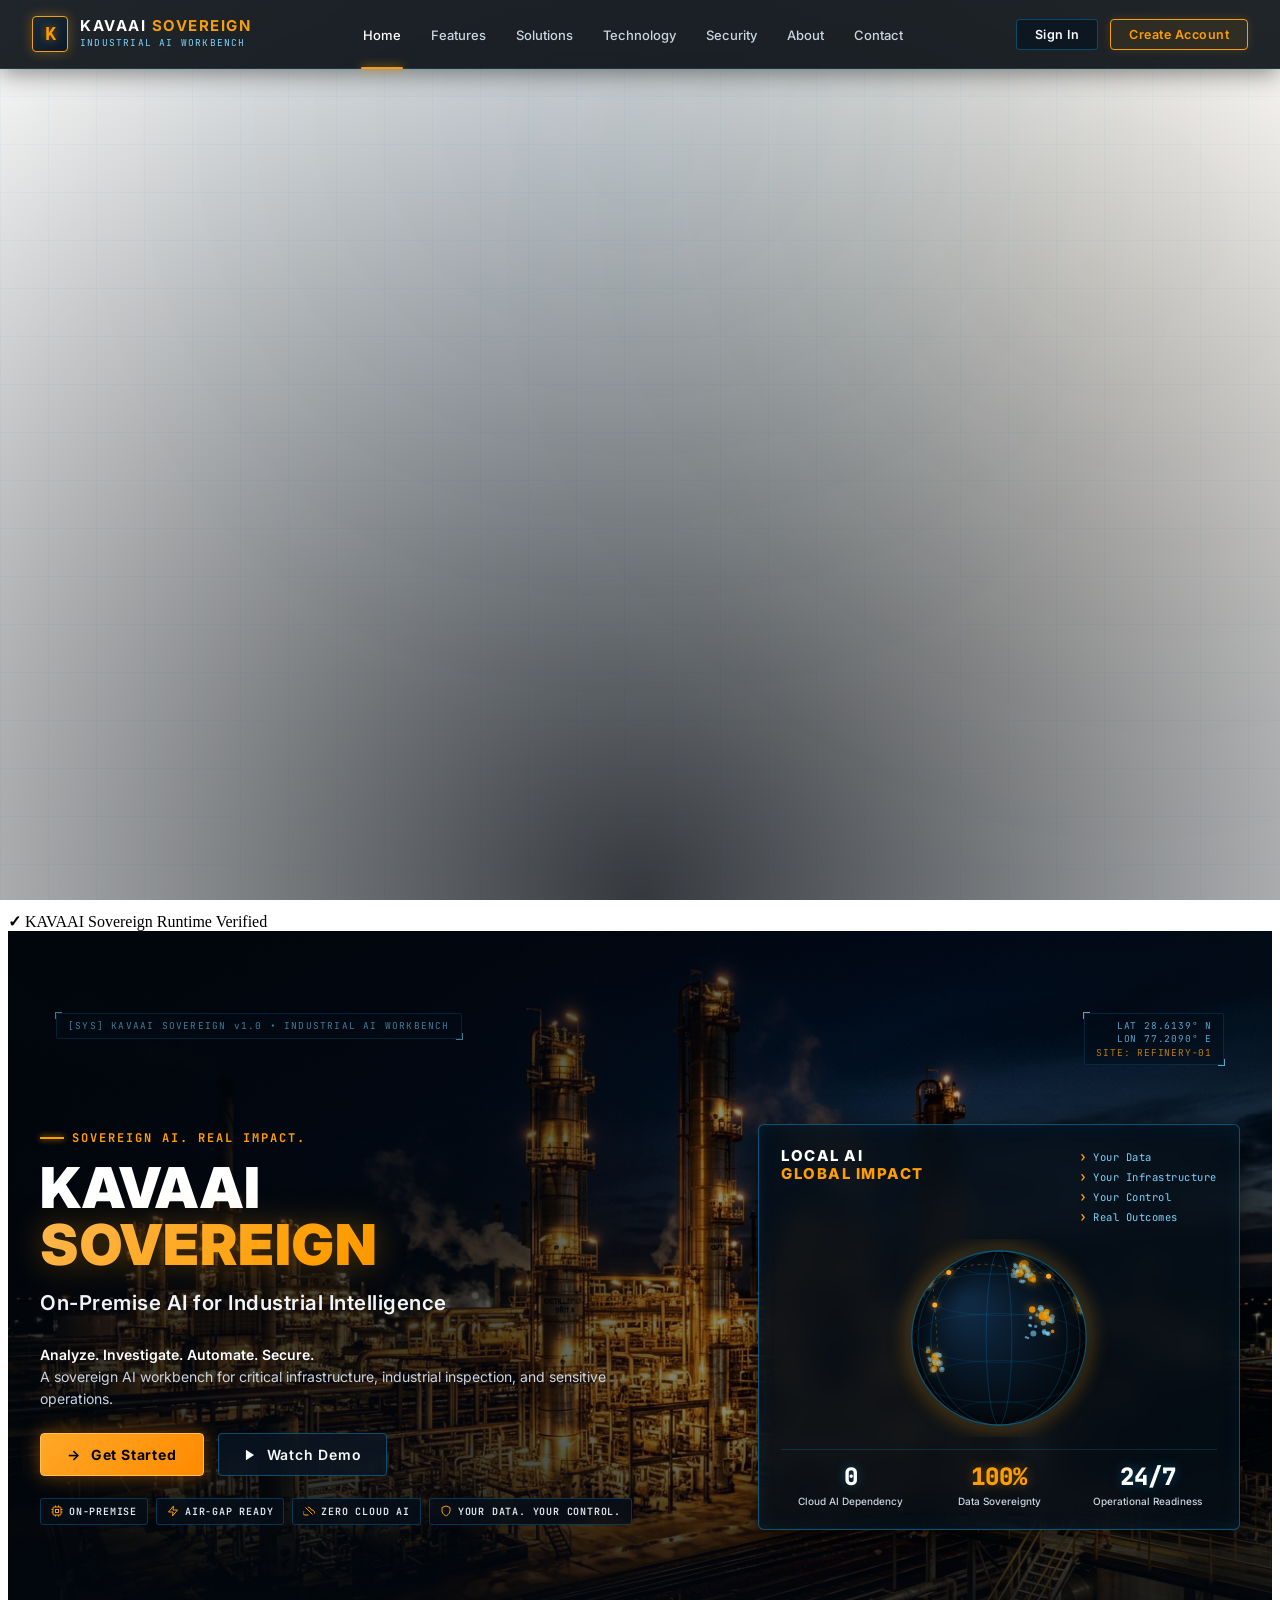
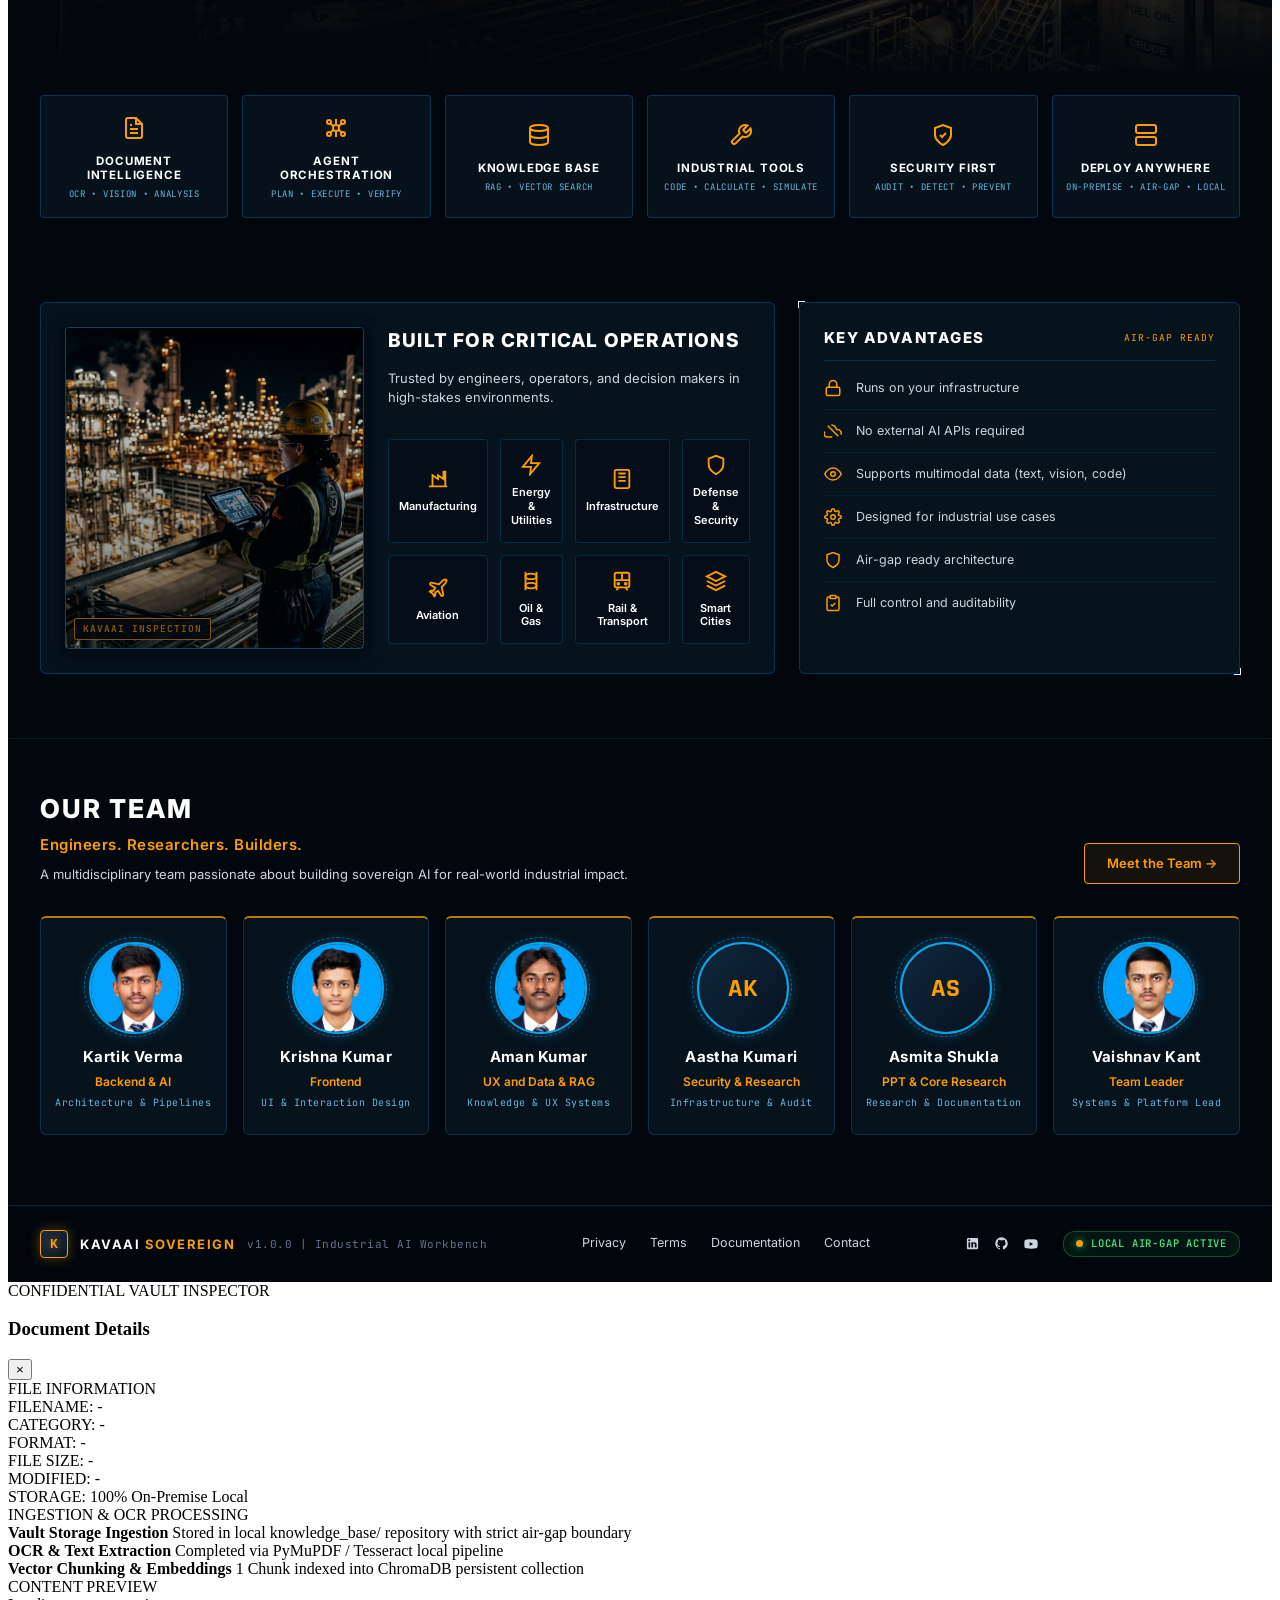
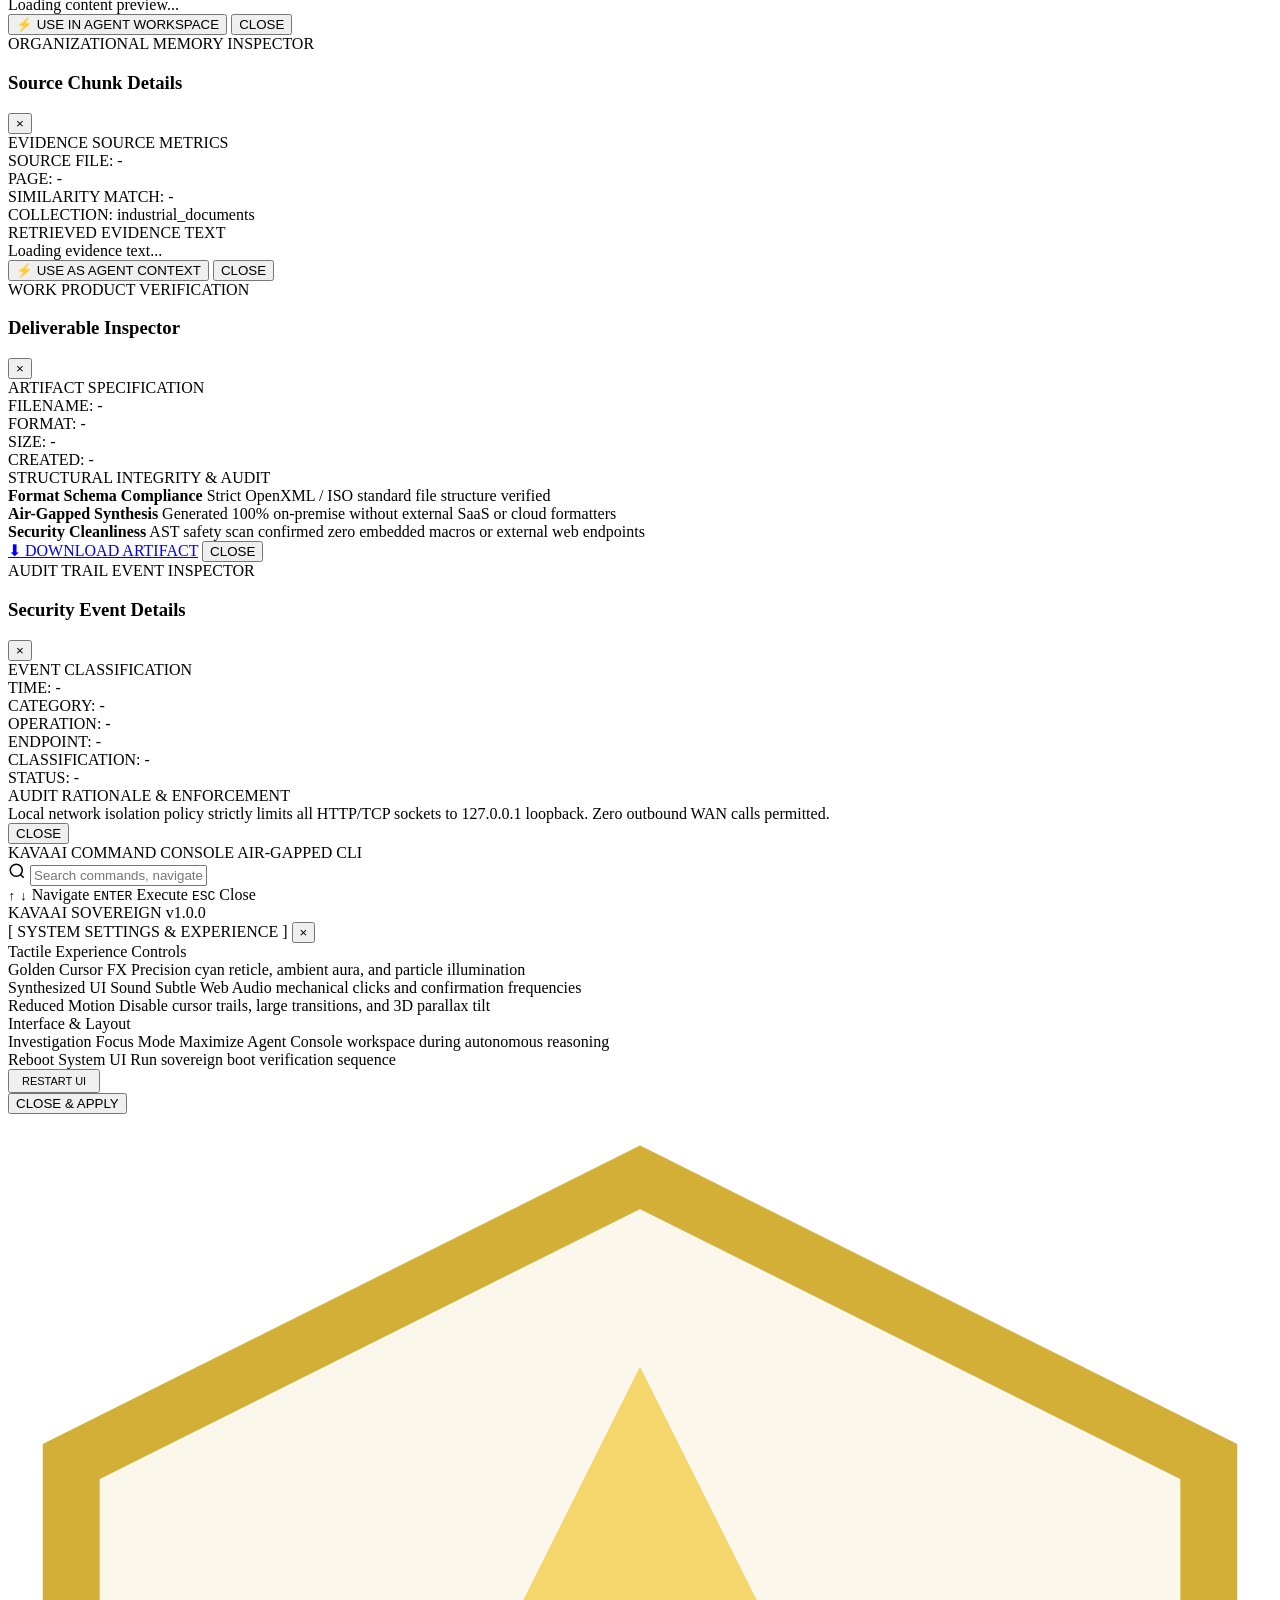
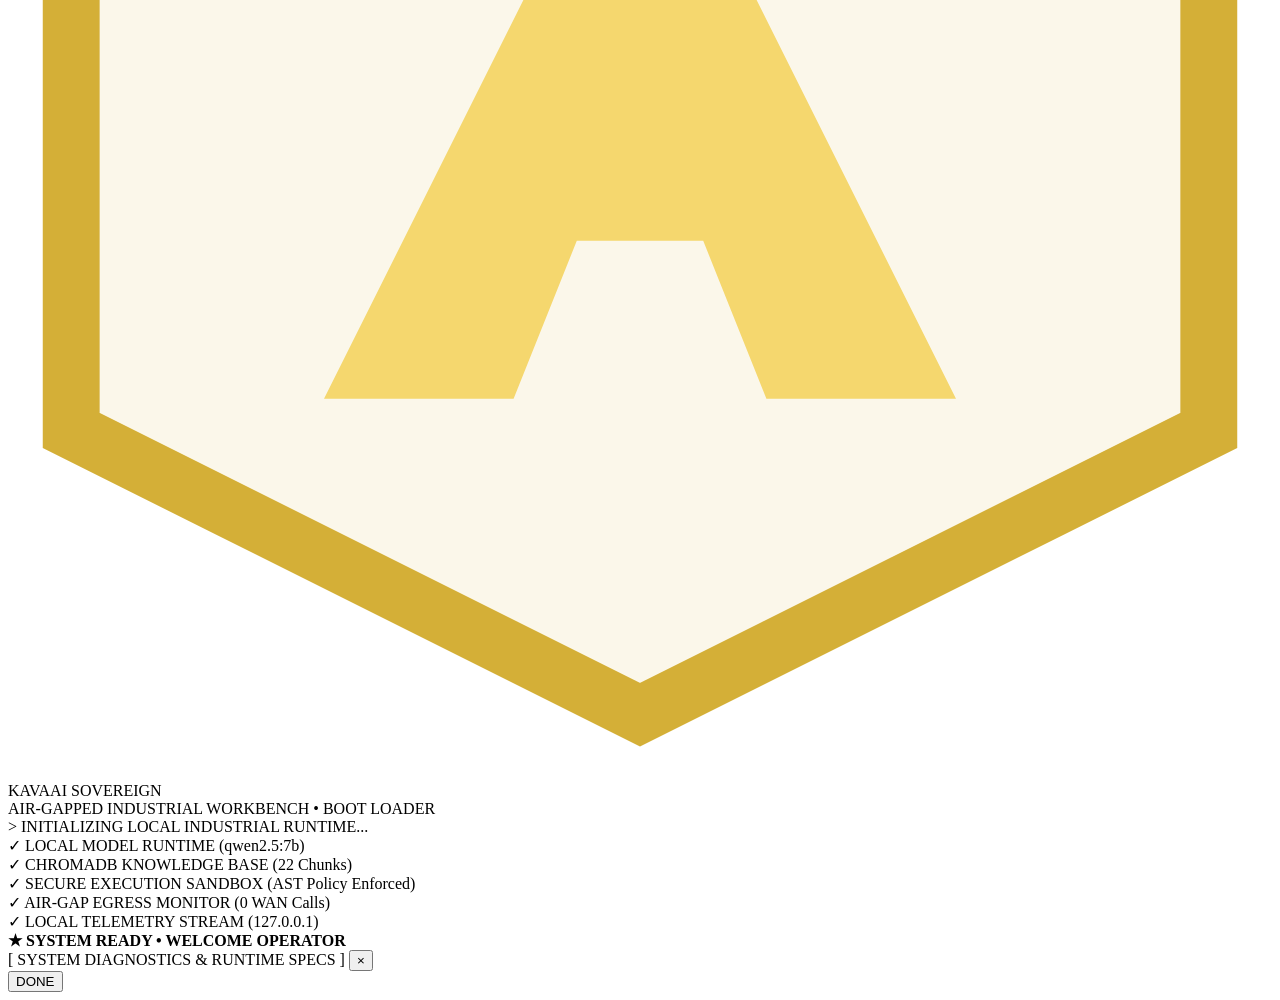
==== commit 7b1f767b: "Leader Cmd / kartik" ====
--- a/frontend/index.html
+++ b/frontend/index.html
@@ -409,7 +409,72 @@
 
             <!-- 6 Actual Team Members from Project -->
             <div class="lp-team-grid">
-                <!-- Member 1: Vaishnav Kant (Team Leader) -->
+                <!-- Member 1: Kartik Verma -->
+                <div class="lp-team-card" data-member="kartik-verma">
+                    <div class="lp-avatar-wrap">
+                        <div class="lp-avatar-ring"></div>
+                        <div class="lp-avatar-img-box">
+                            <img class="lp-avatar-img" src="assets/kartik.jpg?v=2" alt="Kartik Verma">
+                        </div>
+                    </div>
+                    <h3 class="lp-member-name">Kartik Verma</h3>
+                    <div class="lp-member-role">Backend &amp; AI</div>
+                    <p class="lp-member-resp">Architecture &amp; Pipelines</p>
+                </div>
+
+                <!-- Member 2: Krishna Kumar -->
+                <div class="lp-team-card" data-member="krishna-kumar">
+                    <div class="lp-avatar-wrap">
+                        <div class="lp-avatar-ring"></div>
+                        <div class="lp-avatar-img-box">
+                            <img class="lp-avatar-img" src="assets/krishna_kumar.jpg?v=2" alt="Krishna Kumar">
+                        </div>
+                    </div>
+                    <h3 class="lp-member-name">Krishna Kumar</h3>
+                    <div class="lp-member-role">Frontend</div>
+                    <p class="lp-member-resp">UI &amp; Interaction Design</p>
+                </div>
+
+                <!-- Member 3: Aman Kumar -->
+                <div class="lp-team-card" data-member="aman-kumar">
+                    <div class="lp-avatar-wrap">
+                        <div class="lp-avatar-ring"></div>
+                        <div class="lp-avatar-img-box">
+                            <img class="lp-avatar-img" src="assets/aman.jpg?v=2" alt="Aman Kumar">
+                        </div>
+                    </div>
+                    <h3 class="lp-member-name">Aman Kumar</h3>
+                    <div class="lp-member-role">UX and Data &amp; RAG</div>
+                    <p class="lp-member-resp">Knowledge &amp; UX Systems</p>
+                </div>
+
+                <!-- Member 4: Aastha Kumari -->
+                <div class="lp-team-card" data-member="aastha-kumari">
+                    <div class="lp-avatar-wrap">
+                        <div class="lp-avatar-ring"></div>
+                        <div class="lp-avatar-img-box">
+                            <span class="lp-avatar-initials">AK</span>
+                        </div>
+                    </div>
+                    <h3 class="lp-member-name">Aastha Kumari</h3>
+                    <div class="lp-member-role">Security &amp; Research</div>
+                    <p class="lp-member-resp">Infrastructure &amp; Audit</p>
+                </div>
+
+                <!-- Member 5: Asmita Shukla -->
+                <div class="lp-team-card" data-member="asmita-shukla">
+                    <div class="lp-avatar-wrap">
+                        <div class="lp-avatar-ring"></div>
+                        <div class="lp-avatar-img-box">
+                            <span class="lp-avatar-initials">AS</span>
+                        </div>
+                    </div>
+                    <h3 class="lp-member-name">Asmita Shukla</h3>
+                    <div class="lp-member-role">PPT &amp; Core Research</div>
+                    <p class="lp-member-resp">Research &amp; Documentation</p>
+                </div>
+
+                <!-- Member 6: Vaishnav Kant (Team Leader) -->
                 <div class="lp-team-card" data-member="vaishnav-kant">
                     <div class="lp-avatar-wrap">
                         <div class="lp-avatar-ring"></div>
@@ -420,71 +485,6 @@
                     <h3 class="lp-member-name">Vaishnav Kant</h3>
                     <div class="lp-member-role">Team Leader</div>
                     <p class="lp-member-resp">Systems &amp; Platform Lead</p>
-                </div>
-
-                <!-- Member 2: Kartik Verma -->
-                <div class="lp-team-card" data-member="kartik-verma">
-                    <div class="lp-avatar-wrap">
-                        <div class="lp-avatar-ring"></div>
-                        <div class="lp-avatar-img-box">
-                            <img class="lp-avatar-img" src="assets/kartik.jpg?v=2" alt="Kartik Verma">
-                        </div>
-                    </div>
-                    <h3 class="lp-member-name">Kartik Verma</h3>
-                    <div class="lp-member-role">Backend &amp; AI</div>
-                    <p class="lp-member-resp">Architecture &amp; Pipelines</p>
-                </div>
-
-                <!-- Member 3: Krishna Kumar -->
-                <div class="lp-team-card" data-member="krishna-kumar">
-                    <div class="lp-avatar-wrap">
-                        <div class="lp-avatar-ring"></div>
-                        <div class="lp-avatar-img-box">
-                            <img class="lp-avatar-img" src="assets/krishna_kumar.jpg?v=2" alt="Krishna Kumar">
-                        </div>
-                    </div>
-                    <h3 class="lp-member-name">Krishna Kumar</h3>
-                    <div class="lp-member-role">Frontend</div>
-                    <p class="lp-member-resp">UI &amp; Interaction Design</p>
-                </div>
-
-                <!-- Member 4: Aman Kumar -->
-                <div class="lp-team-card" data-member="aman-kumar">
-                    <div class="lp-avatar-wrap">
-                        <div class="lp-avatar-ring"></div>
-                        <div class="lp-avatar-img-box">
-                            <img class="lp-avatar-img" src="assets/aman.jpg?v=2" alt="Aman Kumar">
-                        </div>
-                    </div>
-                    <h3 class="lp-member-name">Aman Kumar</h3>
-                    <div class="lp-member-role">UX and Data &amp; RAG</div>
-                    <p class="lp-member-resp">Knowledge &amp; UX Systems</p>
-                </div>
-
-                <!-- Member 5: Aastha Kumari -->
-                <div class="lp-team-card" data-member="aastha-kumari">
-                    <div class="lp-avatar-wrap">
-                        <div class="lp-avatar-ring"></div>
-                        <div class="lp-avatar-img-box">
-                            <span class="lp-avatar-initials">AK</span>
-                        </div>
-                    </div>
-                    <h3 class="lp-member-name">Aastha Kumari</h3>
-                    <div class="lp-member-role">PPT &amp; Core Research</div>
-                    <p class="lp-member-resp">Research &amp; Documentation</p>
-                </div>
-
-                <!-- Member 6: Asmita Shukla -->
-                <div class="lp-team-card" data-member="asmita-shukla">
-                    <div class="lp-avatar-wrap">
-                        <div class="lp-avatar-ring"></div>
-                        <div class="lp-avatar-img-box">
-                            <span class="lp-avatar-initials">AS</span>
-                        </div>
-                    </div>
-                    <h3 class="lp-member-name">Asmita Shukla</h3>
-                    <div class="lp-member-role">Security &amp; Research</div>
-                    <p class="lp-member-resp">Infrastructure &amp; Audit</p>
                 </div>
             </div>
         </div>
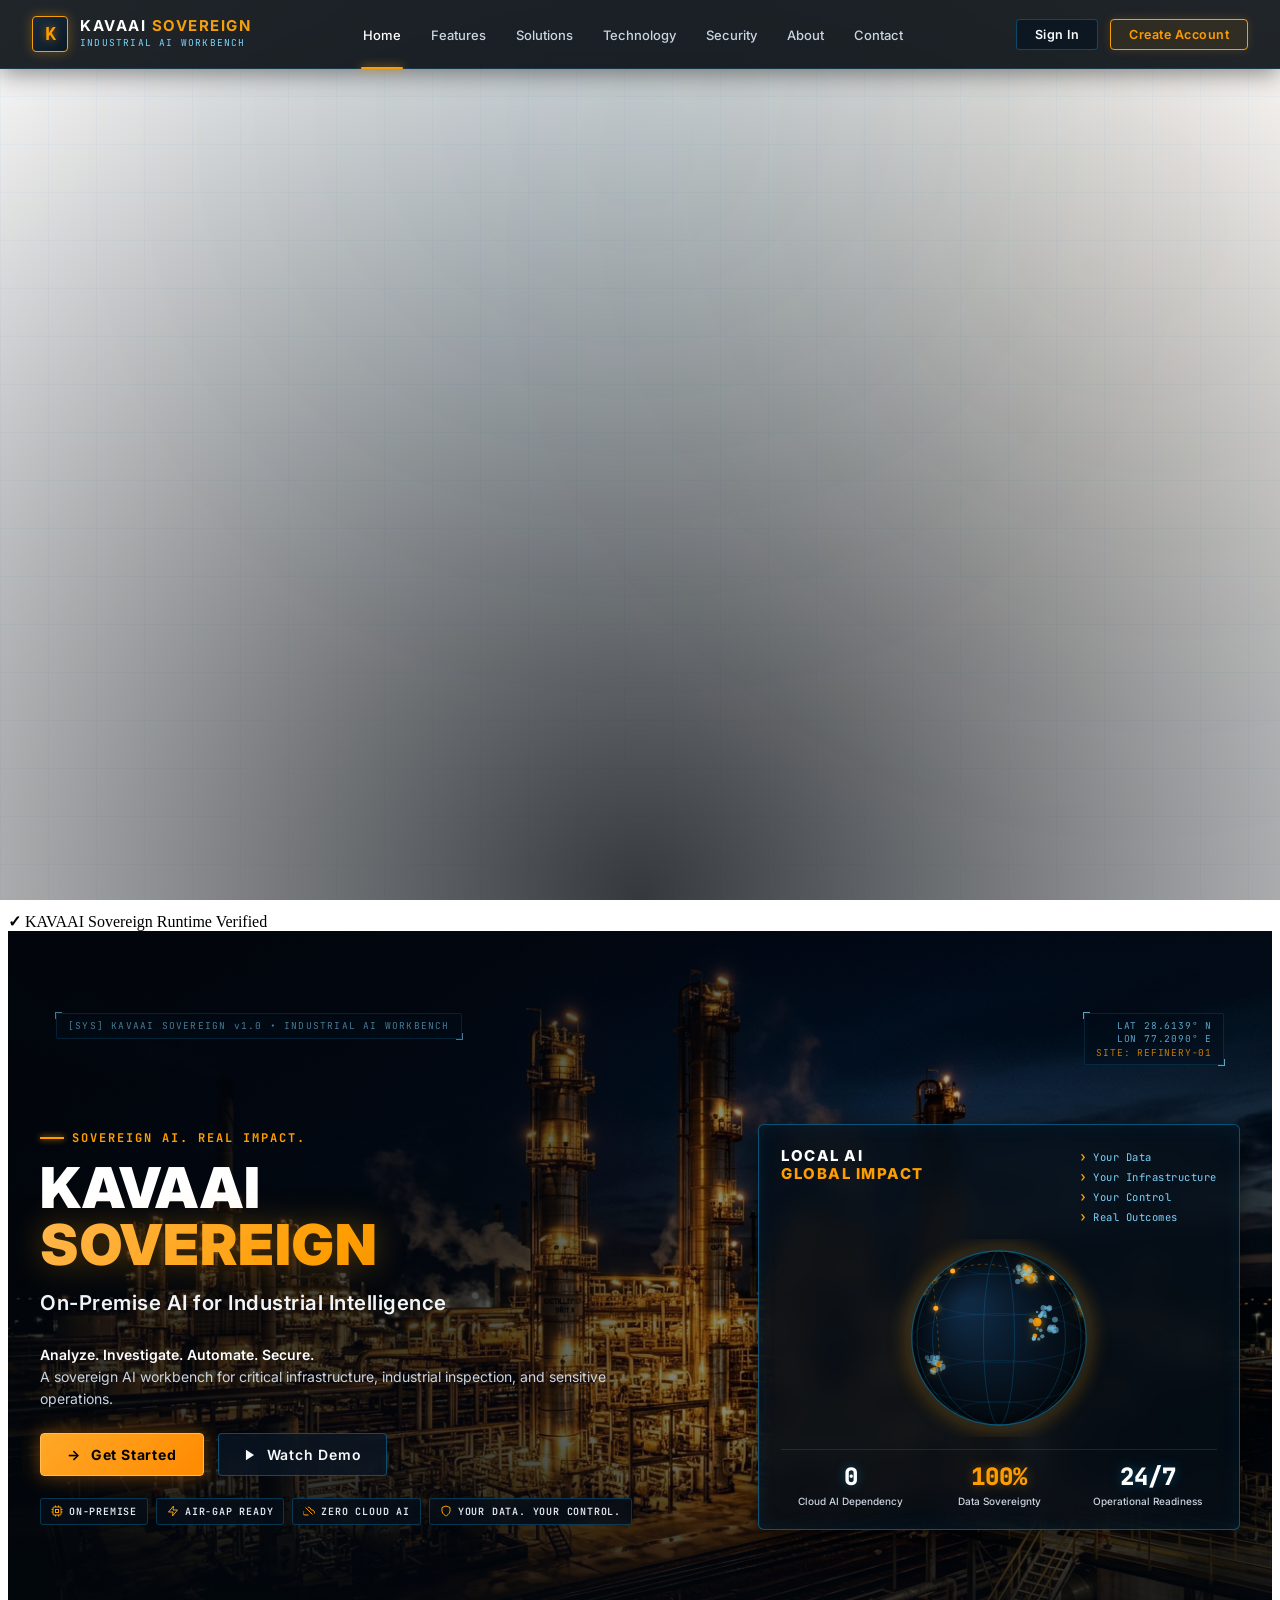
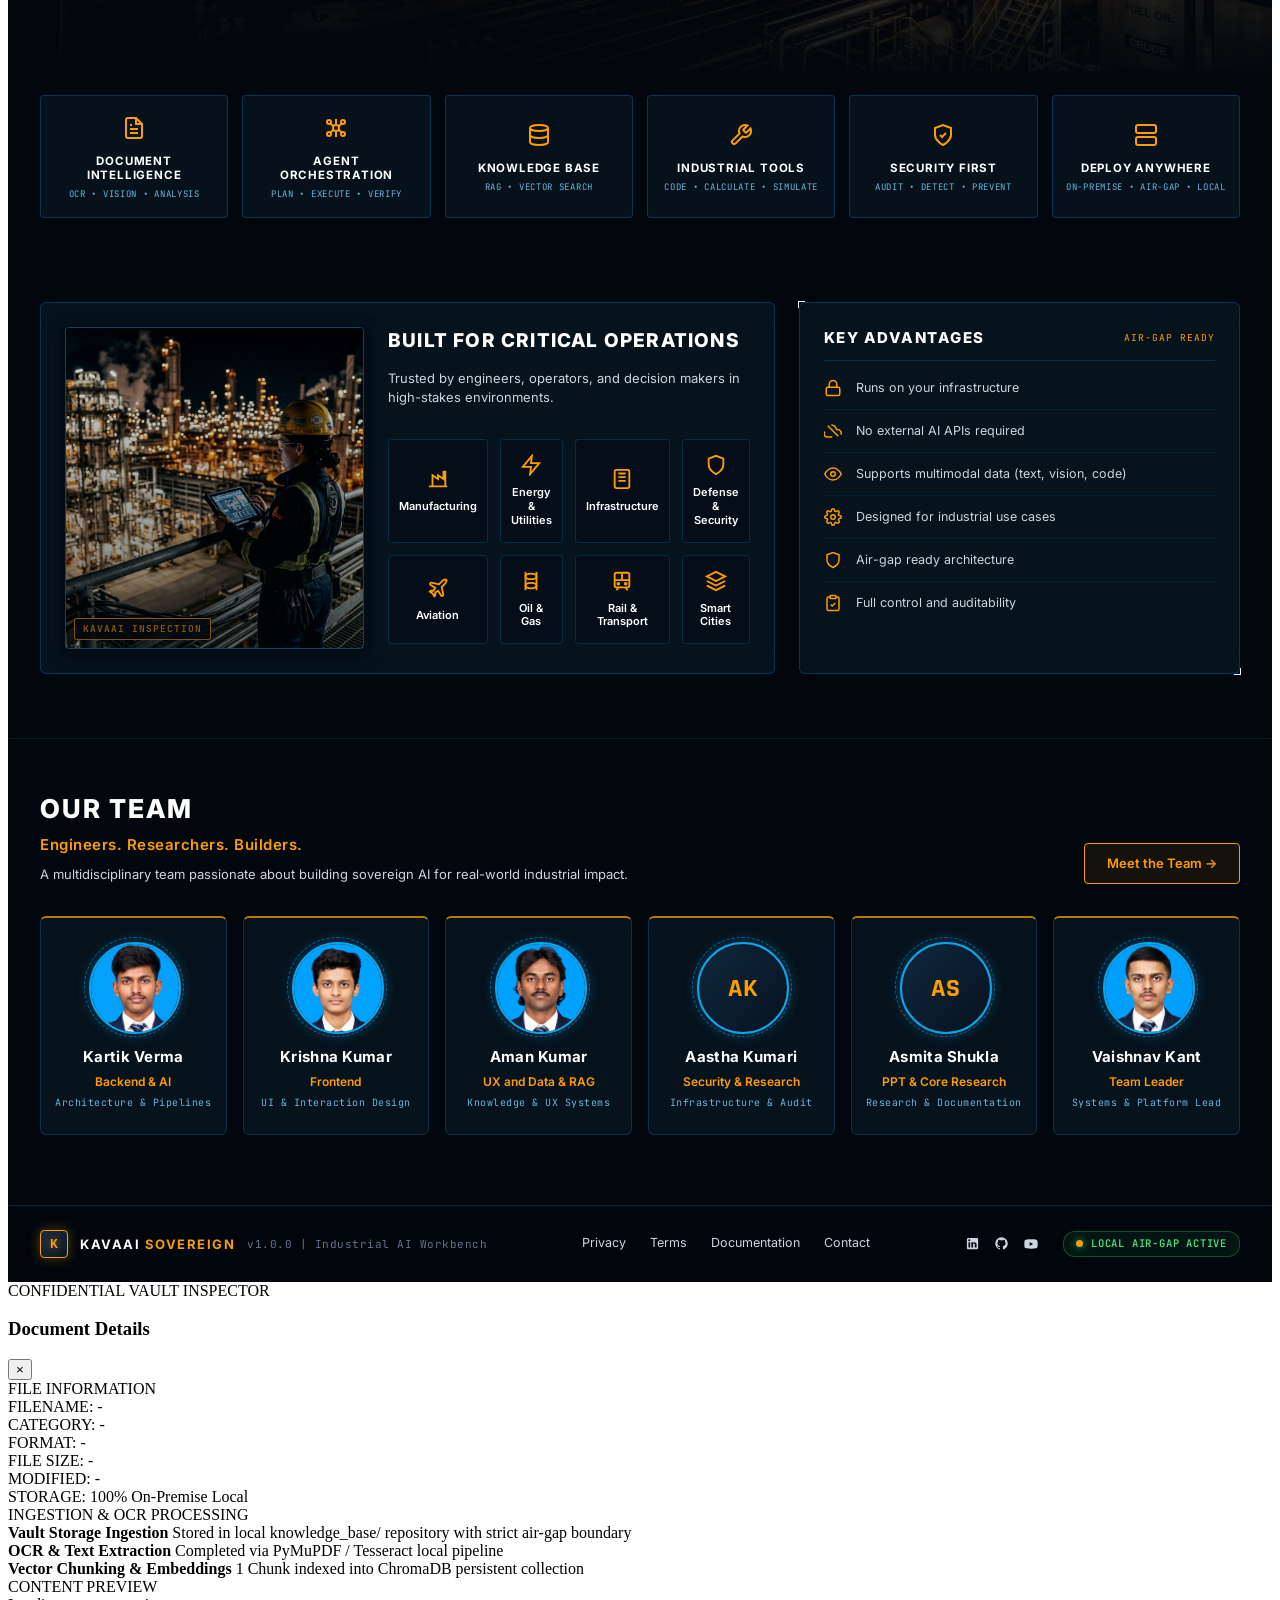
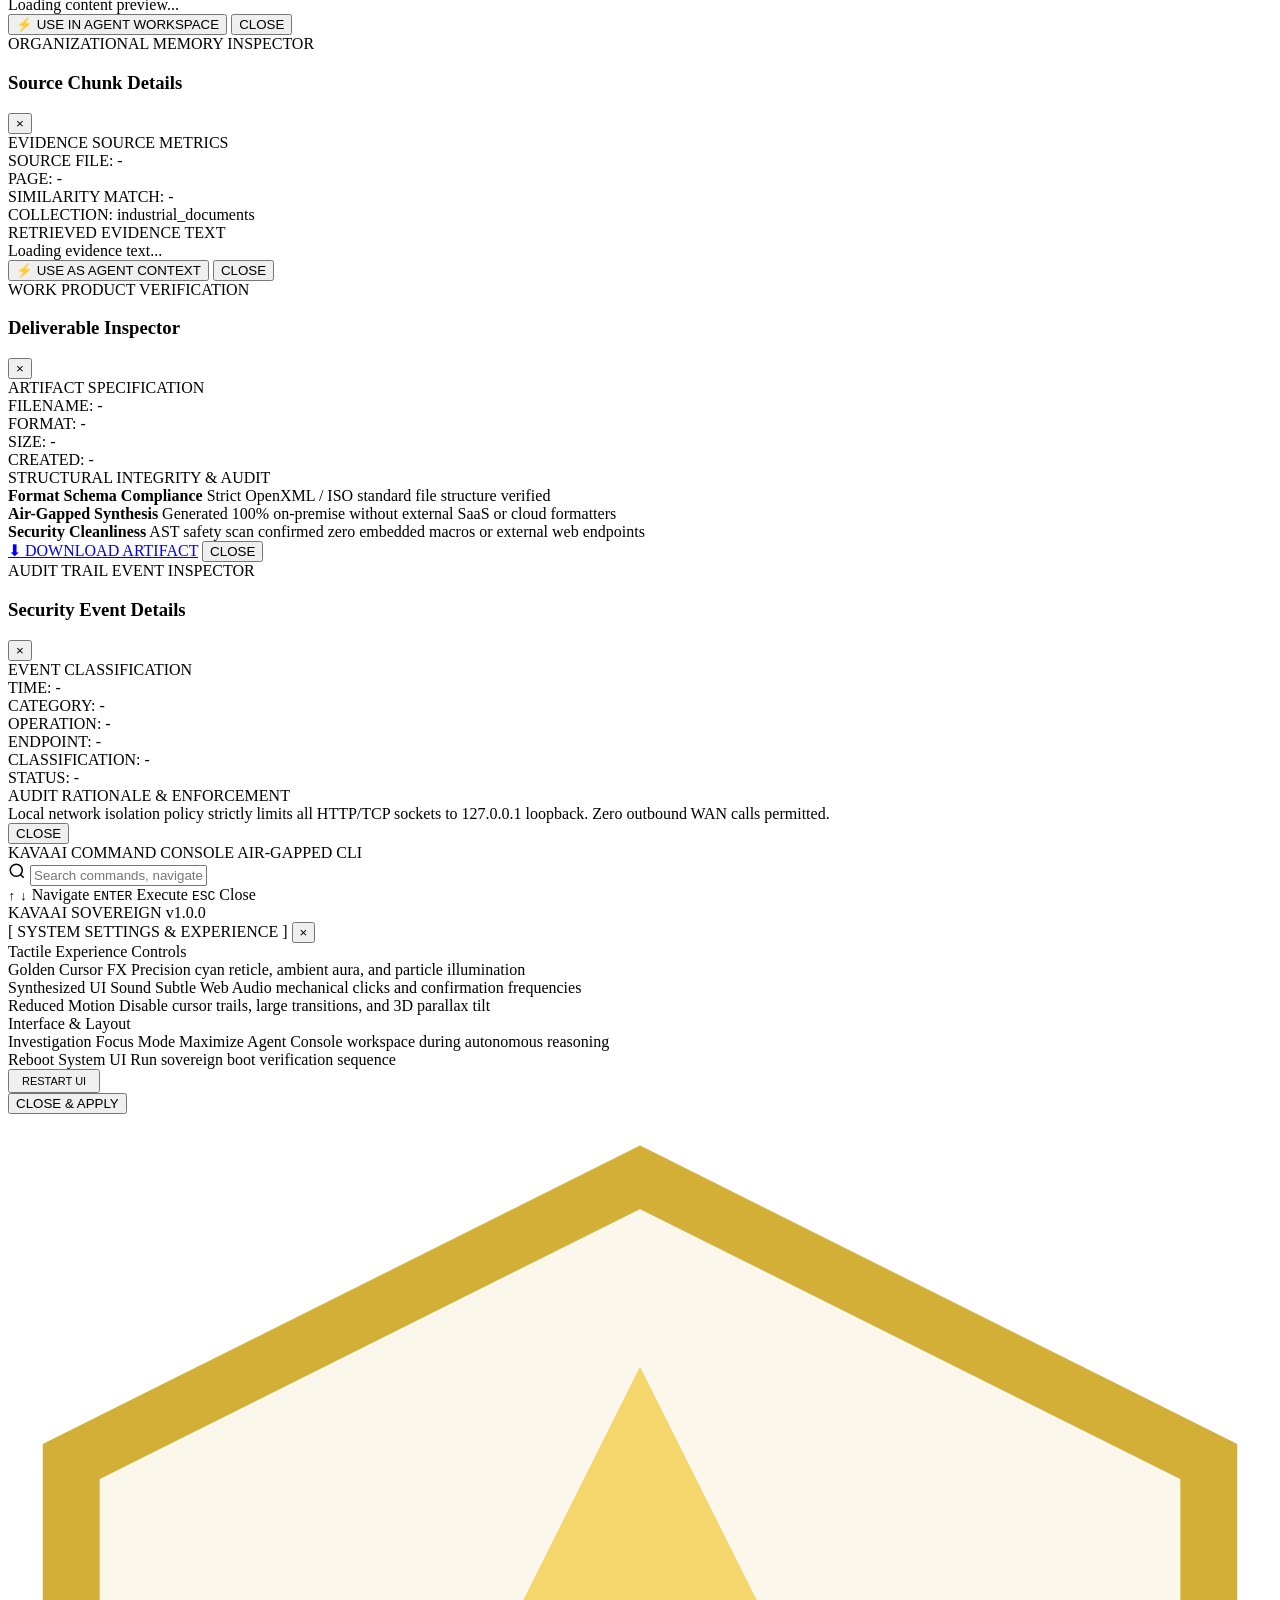
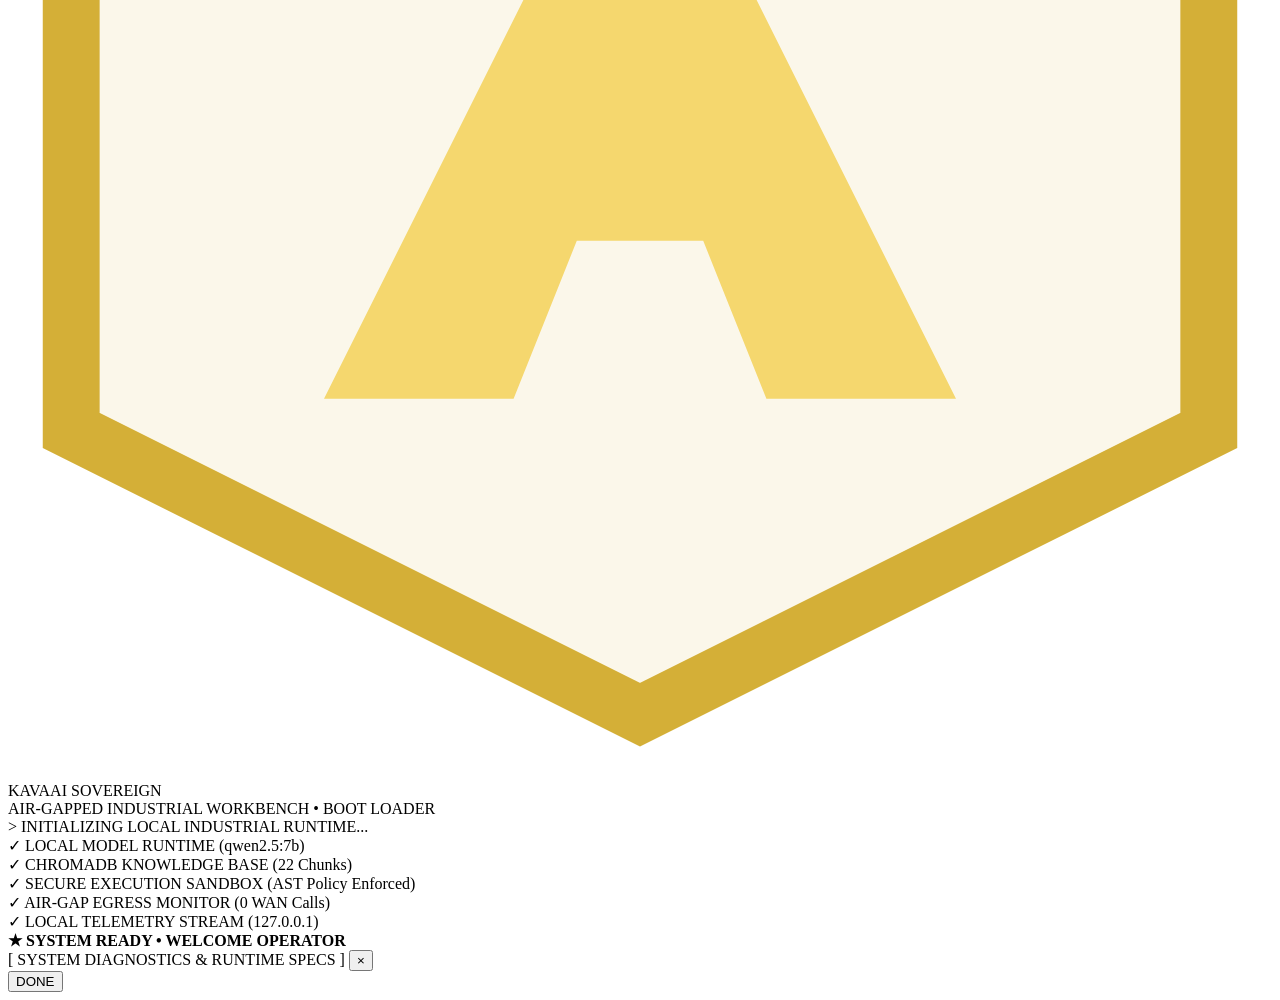
==== commit 6bb9bd4d: "fix(deploy): add Netlify deployment configuration for zero-VPN access and resilient CDN fallbacks" ====
--- a/frontend/index.html
+++ b/frontend/index.html
@@ -11,8 +11,13 @@
     <link rel="stylesheet" href="style.css?v=60">
     <link rel="stylesheet" href="auth.css?v=2">
     <link rel="stylesheet" href="landing.css?v=7">
-    <!-- Supabase JS Client (With graceful offline fallback in supabase-client.js) -->
+    <!-- Supabase JS Client (With multi-CDN fallback and offline air-gapped resilience) -->
     <script src="https://cdn.jsdelivr.net/npm/@supabase/supabase-js@2"></script>
+    <script>
+        if (!window.supabase) {
+            document.write('<script src="https://unpkg.com/@supabase/supabase-js@2"><\/script>');
+        }
+    </script>
 </head>
 <body>
 
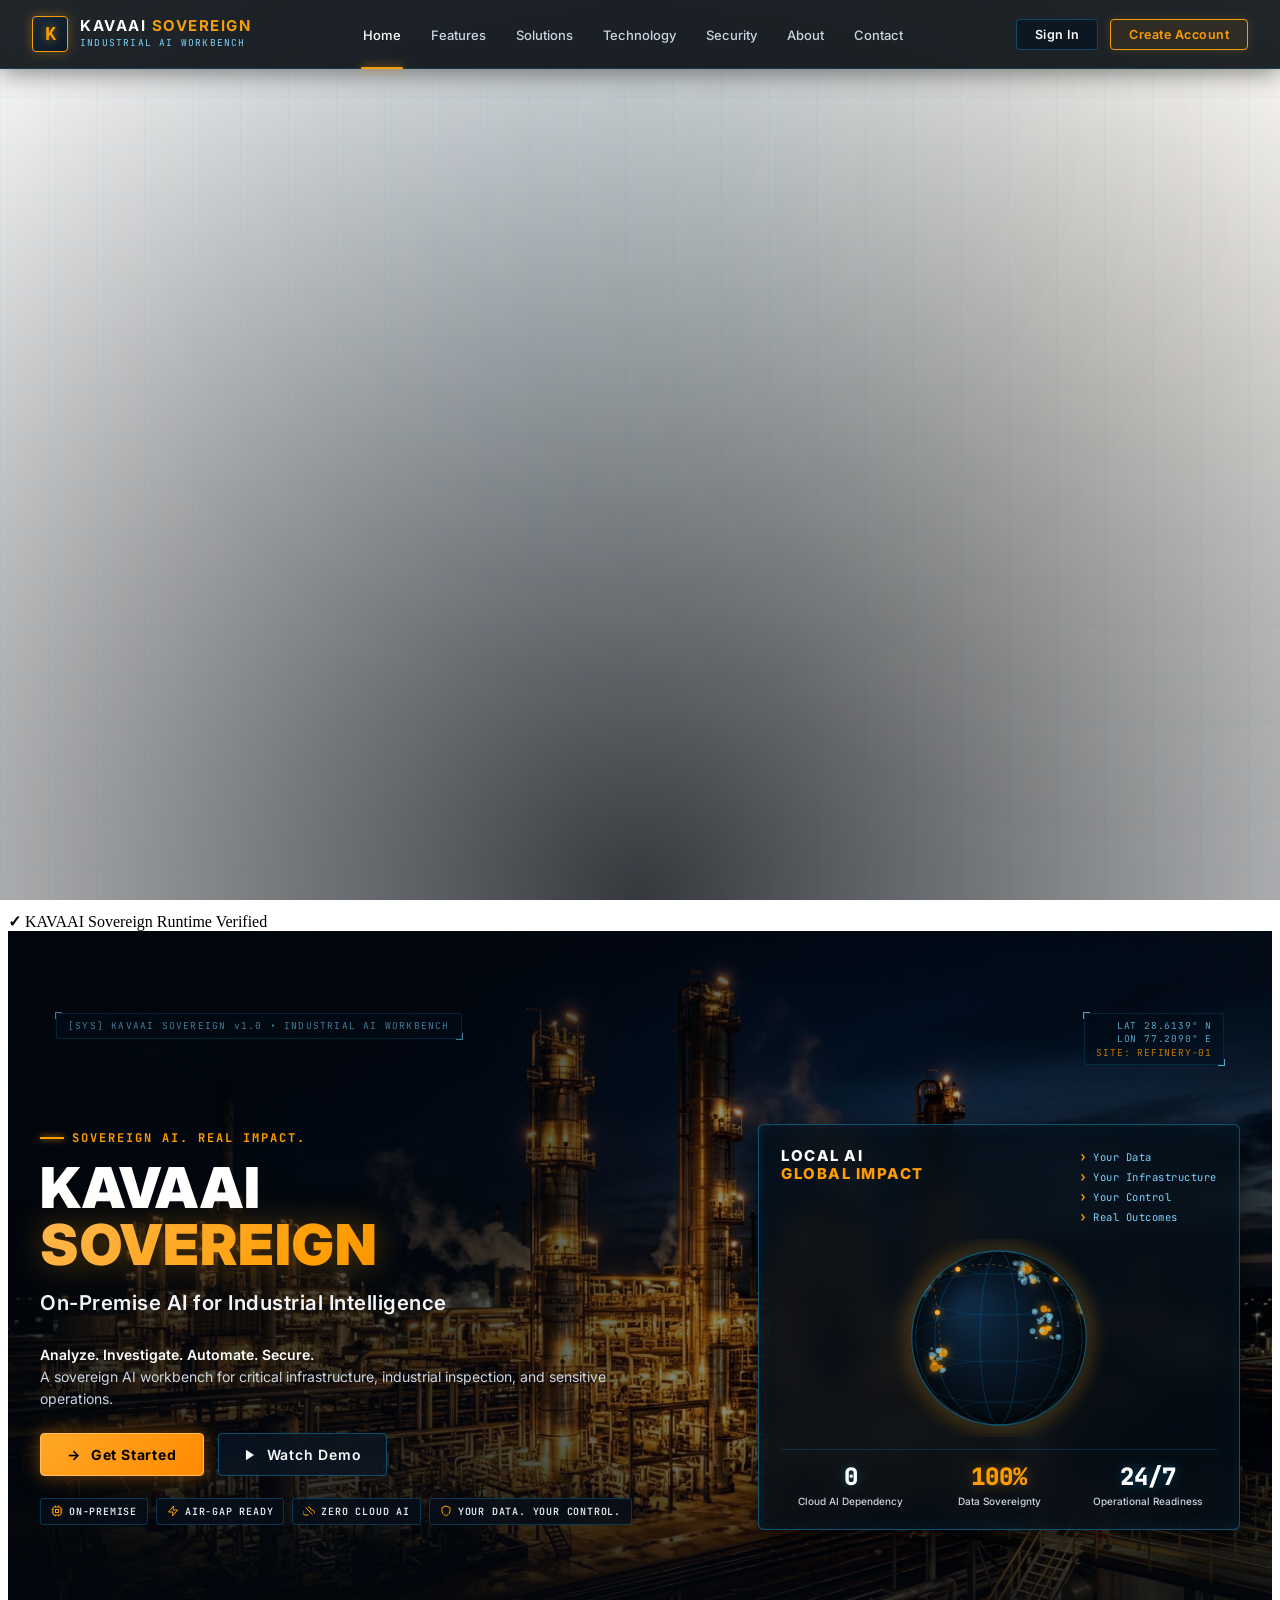
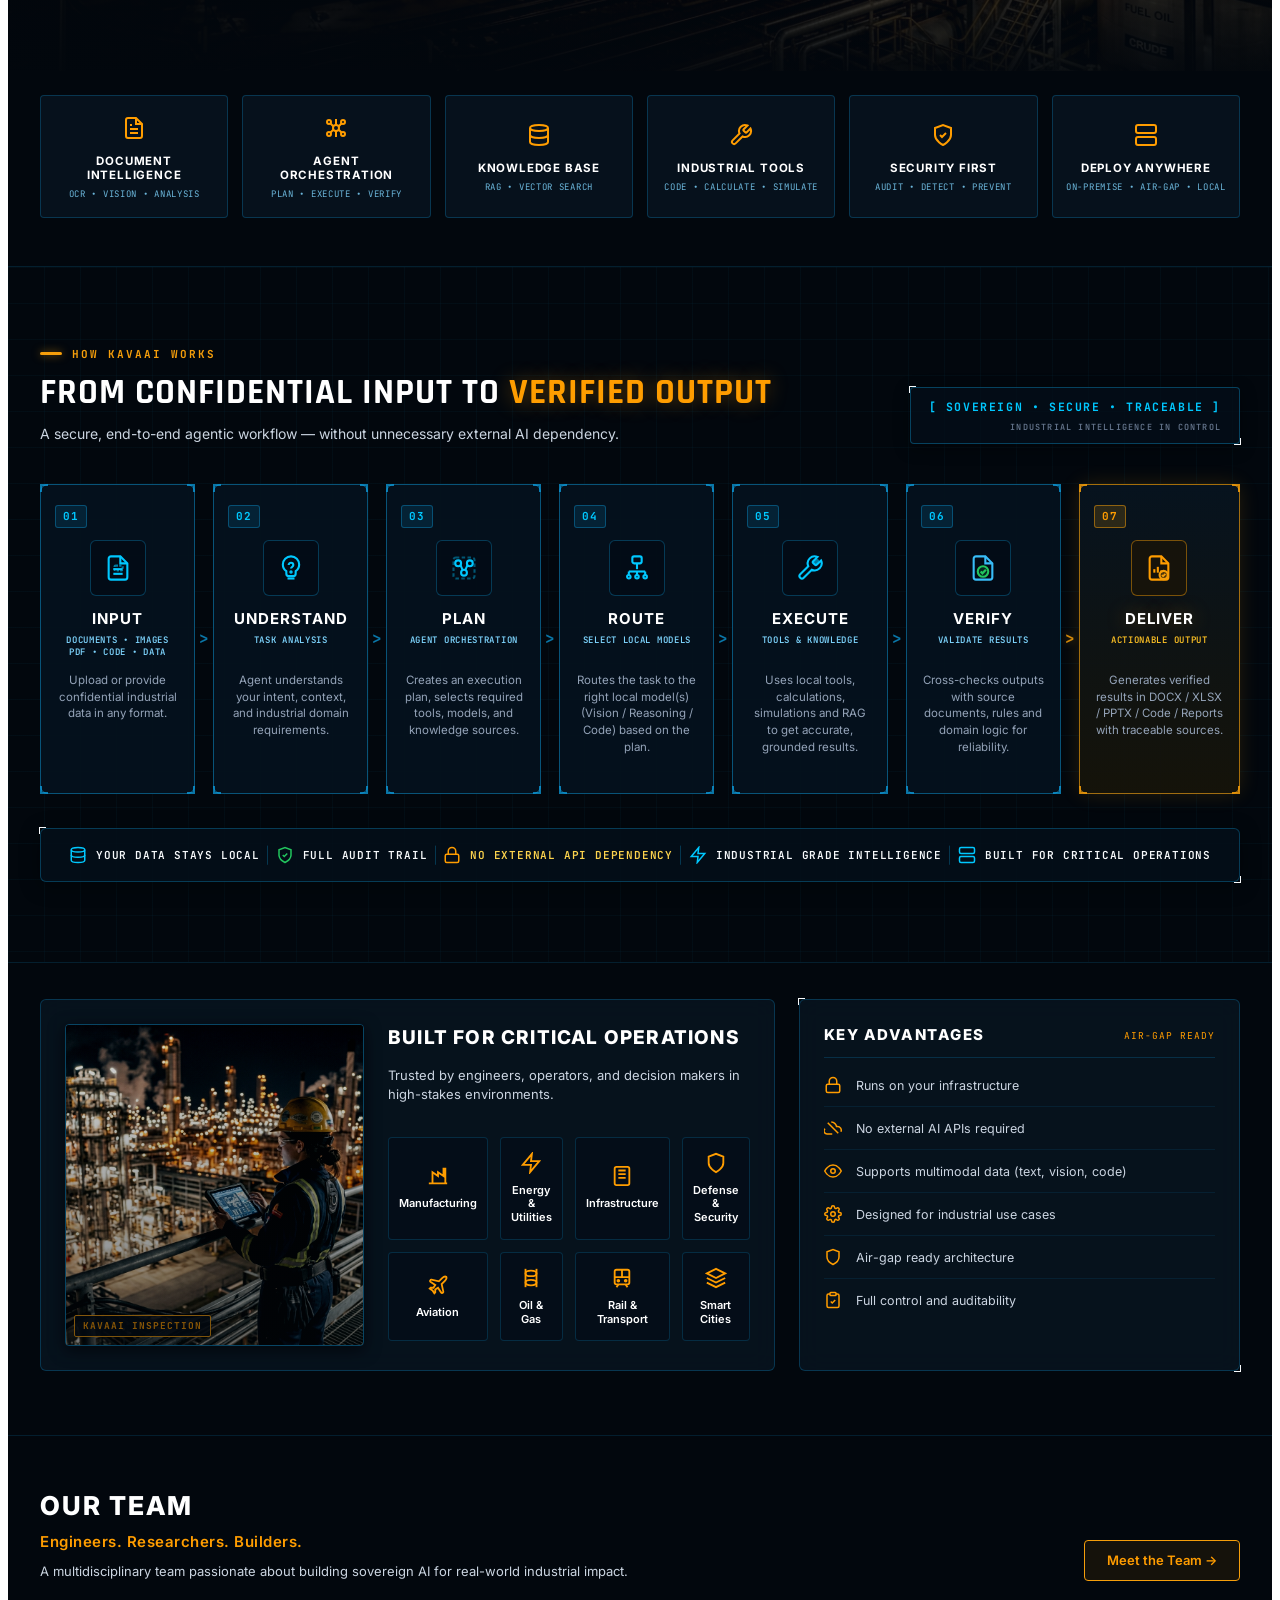
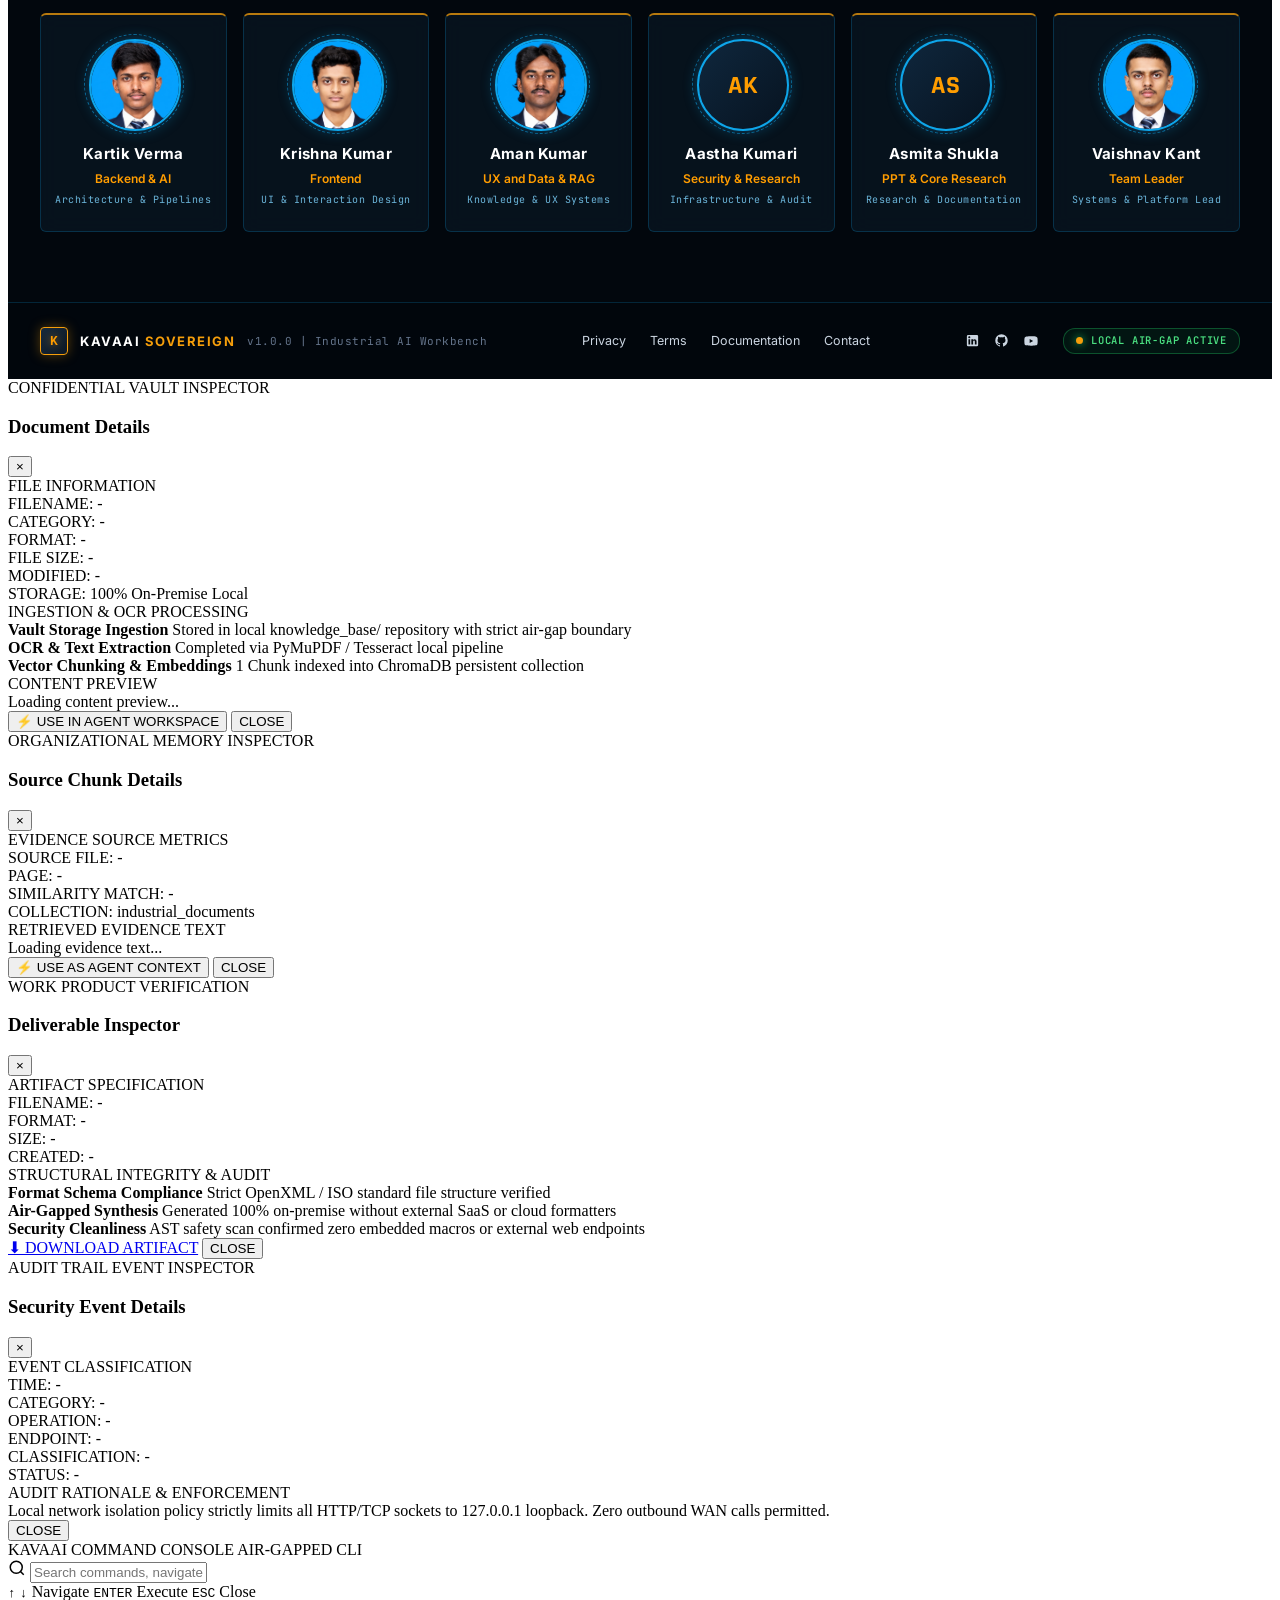
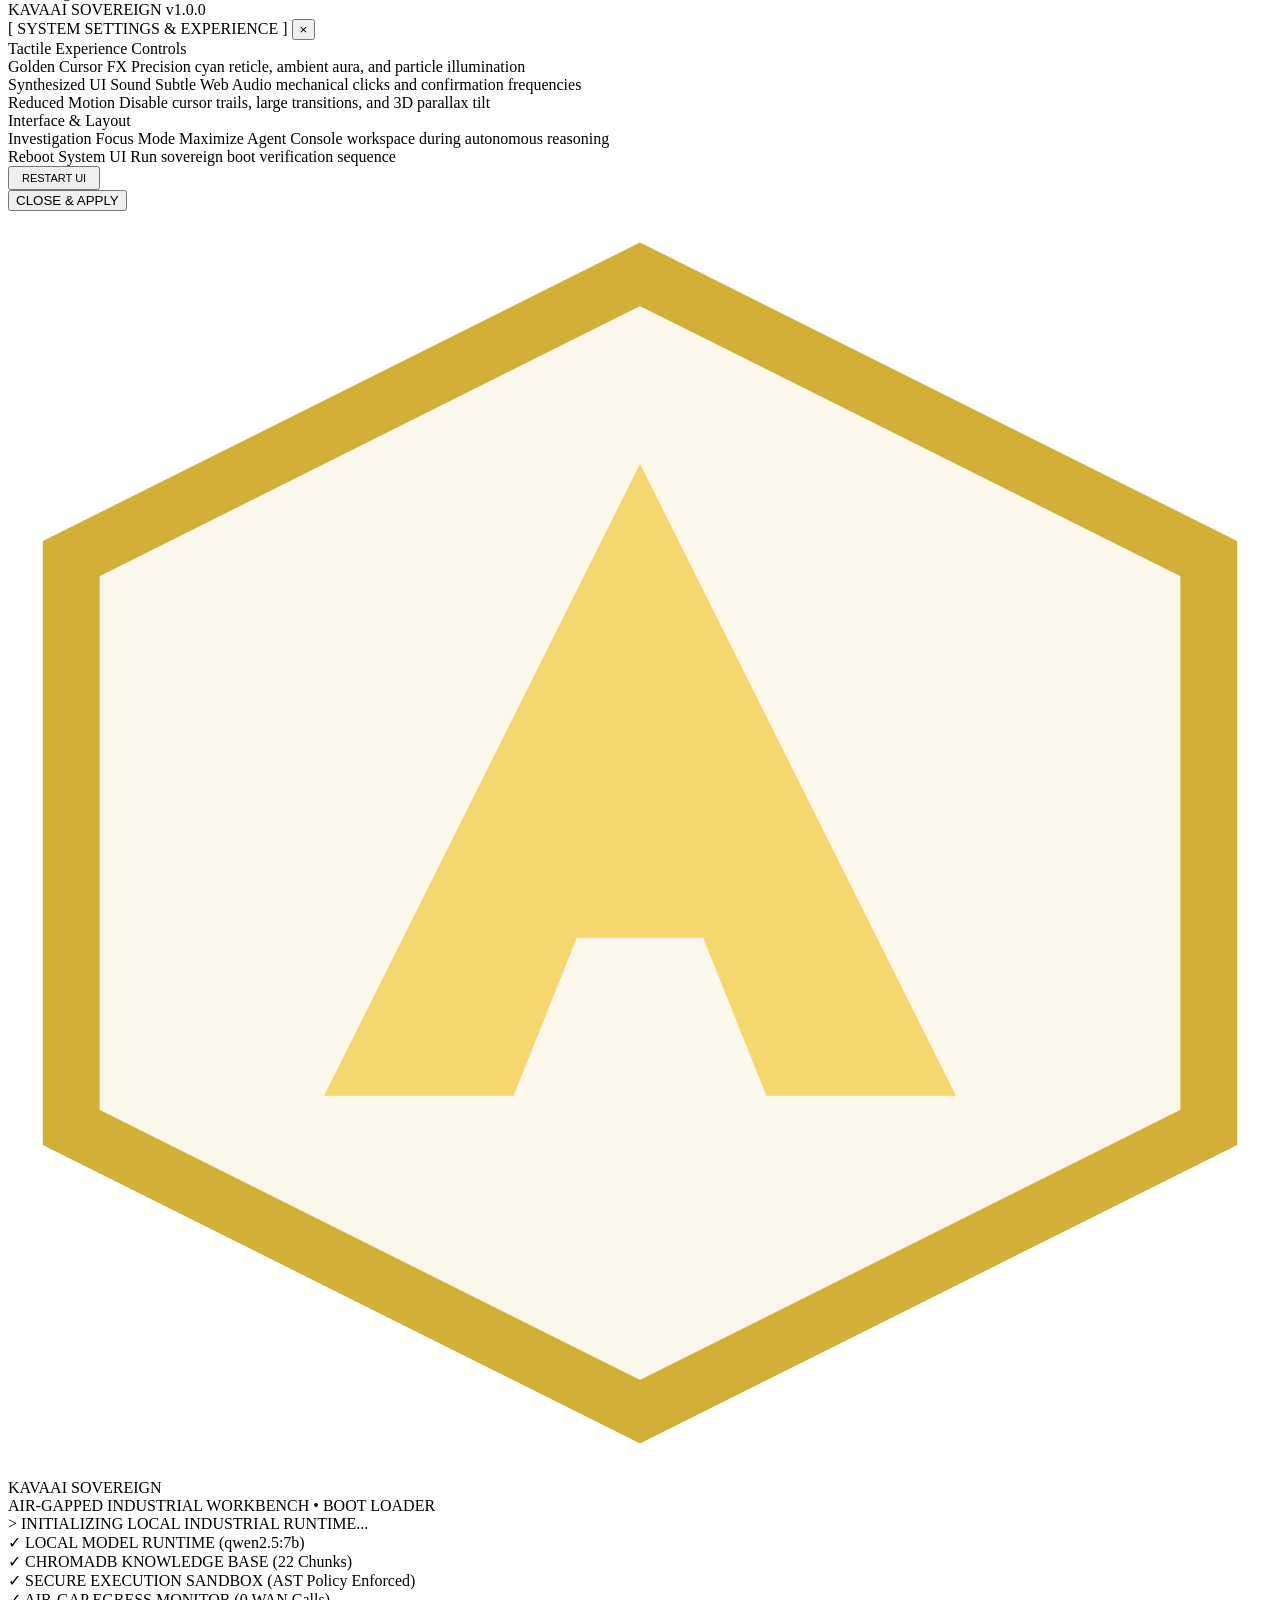
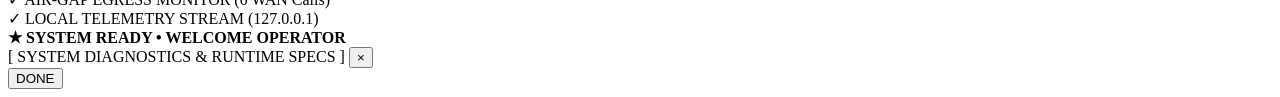
==== commit 5be07795: "feat(landing): add 'HOW KAVAAI WORKS' 7-stage workflow pipeline and trust strip" ====
--- a/frontend/index.html
+++ b/frontend/index.html
@@ -259,6 +259,297 @@
                     </div>
                     <div class="lp-cap-title">DEPLOY ANYWHERE</div>
                     <div class="lp-cap-sub">ON-PREMISE &bull; AIR-GAP &bull; LOCAL</div>
+                </div>
+            </div>
+        </div>
+    </section>
+
+    <!-- ==================================================================== -->
+    <!-- SPECIAL WORKFLOW SECTION: HOW KAVAAI WORKS                           -->
+    <!-- Pipeline: 01 INPUT -> 02 UNDERSTAND -> 03 PLAN -> 04 ROUTE           -->
+    <!--           -> 05 EXECUTE -> 06 VERIFY -> 07 DELIVER (AMBER OUTPUT)    -->
+    <!-- ==================================================================== -->
+    <section class="how-kavaai-works" id="how-kavaai-works" aria-labelledby="hwWorkflowTitle">
+        <!-- Subtle Technical Background Elements -->
+        <div class="hw-bg-grid" aria-hidden="true"></div>
+
+        <div class="lp-container">
+            <!-- 1. SECTION HEADER -->
+            <header class="hw-header">
+                <div class="hw-header-left">
+                    <div class="hw-eyebrow">
+                        <span class="hw-eyebrow-bar" aria-hidden="true"></span>
+                        <span class="hw-eyebrow-text">HOW KAVAAI WORKS</span>
+                    </div>
+                    <h2 class="hw-title" id="hwWorkflowTitle">
+                        FROM CONFIDENTIAL INPUT TO <span class="hw-title-amber">VERIFIED OUTPUT</span>
+                    </h2>
+                    <p class="hw-description">
+                        A secure, end-to-end agentic workflow — without unnecessary external AI dependency.
+                    </p>
+                </div>
+                <div class="hw-header-right" aria-hidden="true">
+                    <div class="hw-hud-badge lp-bracket-box">
+                        <span class="hw-hud-badge-code">[ SOVEREIGN &bull; SECURE &bull; TRACEABLE ]</span>
+                        <span class="hw-hud-badge-sub">INDUSTRIAL INTELLIGENCE IN CONTROL</span>
+                    </div>
+                </div>
+            </header>
+
+            <!-- 2. WORKFLOW PIPELINE (7 STAGES + 6 CONNECTORS) -->
+            <div class="hw-workflow-viewport">
+                <div class="hw-pipeline" role="list">
+                    <!-- STAGE 01: INPUT -->
+                    <div class="hw-card" data-step="1" role="listitem">
+                        <div class="hw-card-corner tl" aria-hidden="true"></div>
+                        <div class="hw-card-corner tr" aria-hidden="true"></div>
+                        <div class="hw-card-corner bl" aria-hidden="true"></div>
+                        <div class="hw-card-corner br" aria-hidden="true"></div>
+
+                        <div class="hw-card-header">
+                            <span class="hw-step-num">01</span>
+                        </div>
+                        <div class="hw-icon-box">
+                            <svg class="hw-icon" viewBox="0 0 24 24" fill="none" stroke="currentColor" stroke-width="1.8" aria-hidden="true">
+                                <path d="M14 2H6a2 2 0 0 0-2 2v16a2 2 0 0 0 2 2h12a2 2 0 0 0 2-2V8z"/>
+                                <polyline points="14 2 14 8 20 8"/>
+                                <line x1="16" y1="13" x2="8" y2="13"/>
+                                <line x1="16" y1="17" x2="8" y2="17"/>
+                                <rect x="9" y="10" width="7" height="4" rx="1" stroke-dasharray="2 1" opacity="0.6"/>
+                            </svg>
+                        </div>
+                        <h3 class="hw-card-title">INPUT</h3>
+                        <div class="hw-card-label">DOCUMENTS &bull; IMAGES<br>PDF &bull; CODE &bull; DATA</div>
+                        <p class="hw-card-desc">Upload or provide confidential industrial data in any format.</p>
+                    </div>
+
+                    <!-- CONNECTOR 01 -> 02 -->
+                    <div class="hw-connector" aria-hidden="true">
+                        <span class="hw-arrow-h">&gt;</span>
+                        <span class="hw-arrow-v">&darr;</span>
+                    </div>
+
+                    <!-- STAGE 02: UNDERSTAND -->
+                    <div class="hw-card" data-step="2" role="listitem">
+                        <div class="hw-card-corner tl" aria-hidden="true"></div>
+                        <div class="hw-card-corner tr" aria-hidden="true"></div>
+                        <div class="hw-card-corner bl" aria-hidden="true"></div>
+                        <div class="hw-card-corner br" aria-hidden="true"></div>
+
+                        <div class="hw-card-header">
+                            <span class="hw-step-num">02</span>
+                        </div>
+                        <div class="hw-icon-box">
+                            <svg class="hw-icon" viewBox="0 0 24 24" fill="none" stroke="currentColor" stroke-width="1.8" aria-hidden="true">
+                                <path d="M12 2a7 7 0 0 0-7 7c0 2.38 1.19 4.47 3 5.74V17a2 2 0 0 0 2 2h4a2 2 0 0 0 2-2v-2.26c1.81-1.27 3-3.36 3-5.74a7 7 0 0 0-7-7z"/>
+                                <path d="M9 21h6"/>
+                                <path d="M10 9.5a2 2 0 1 1 4 0c0 1.5-2 1.8-2 3"/>
+                                <circle cx="12" cy="15.5" r="0.6" fill="currentColor"/>
+                            </svg>
+                        </div>
+                        <h3 class="hw-card-title">UNDERSTAND</h3>
+                        <div class="hw-card-label">TASK ANALYSIS</div>
+                        <p class="hw-card-desc">Agent understands your intent, context, and industrial domain requirements.</p>
+                    </div>
+
+                    <!-- CONNECTOR 02 -> 03 -->
+                    <div class="hw-connector" aria-hidden="true">
+                        <span class="hw-arrow-h">&gt;</span>
+                        <span class="hw-arrow-v">&darr;</span>
+                    </div>
+
+                    <!-- STAGE 03: PLAN -->
+                    <div class="hw-card" data-step="3" role="listitem">
+                        <div class="hw-card-corner tl" aria-hidden="true"></div>
+                        <div class="hw-card-corner tr" aria-hidden="true"></div>
+                        <div class="hw-card-corner bl" aria-hidden="true"></div>
+                        <div class="hw-card-corner br" aria-hidden="true"></div>
+
+                        <div class="hw-card-header">
+                            <span class="hw-step-num">03</span>
+                        </div>
+                        <div class="hw-icon-box">
+                            <svg class="hw-icon" viewBox="0 0 24 24" fill="none" stroke="currentColor" stroke-width="1.8" aria-hidden="true">
+                                <rect x="3" y="3" width="18" height="18" rx="2" stroke-dasharray="3 2" opacity="0.4"/>
+                                <circle cx="7" cy="8" r="2.5"/>
+                                <circle cx="17" cy="8" r="2.5"/>
+                                <circle cx="12" cy="16" r="2.5"/>
+                                <path d="M9 9.5l2 4.5"/>
+                                <path d="M15 9.5l-2 4.5"/>
+                            </svg>
+                        </div>
+                        <h3 class="hw-card-title">PLAN</h3>
+                        <div class="hw-card-label">AGENT ORCHESTRATION</div>
+                        <p class="hw-card-desc">Creates an execution plan, selects required tools, models, and knowledge sources.</p>
+                    </div>
+
+                    <!-- CONNECTOR 03 -> 04 -->
+                    <div class="hw-connector" aria-hidden="true">
+                        <span class="hw-arrow-h">&gt;</span>
+                        <span class="hw-arrow-v">&darr;</span>
+                    </div>
+
+                    <!-- STAGE 04: ROUTE -->
+                    <div class="hw-card" data-step="4" role="listitem">
+                        <div class="hw-card-corner tl" aria-hidden="true"></div>
+                        <div class="hw-card-corner tr" aria-hidden="true"></div>
+                        <div class="hw-card-corner bl" aria-hidden="true"></div>
+                        <div class="hw-card-corner br" aria-hidden="true"></div>
+
+                        <div class="hw-card-header">
+                            <span class="hw-step-num">04</span>
+                        </div>
+                        <div class="hw-icon-box">
+                            <svg class="hw-icon" viewBox="0 0 24 24" fill="none" stroke="currentColor" stroke-width="1.8" aria-hidden="true">
+                                <rect x="8" y="2" width="8" height="6" rx="1.5"/>
+                                <path d="M12 8v5"/>
+                                <path d="M5 15h14"/>
+                                <path d="M5 15v3"/>
+                                <path d="M12 15v3"/>
+                                <path d="M19 15v3"/>
+                                <circle cx="5" cy="19.5" r="1.5"/>
+                                <circle cx="12" cy="19.5" r="1.5"/>
+                                <circle cx="19" cy="19.5" r="1.5"/>
+                            </svg>
+                        </div>
+                        <h3 class="hw-card-title">ROUTE</h3>
+                        <div class="hw-card-label">SELECT LOCAL MODELS</div>
+                        <p class="hw-card-desc">Routes the task to the right local model(s) (Vision / Reasoning / Code) based on the plan.</p>
+                    </div>
+
+                    <!-- CONNECTOR 04 -> 05 -->
+                    <div class="hw-connector" aria-hidden="true">
+                        <span class="hw-arrow-h">&gt;</span>
+                        <span class="hw-arrow-v">&darr;</span>
+                    </div>
+
+                    <!-- STAGE 05: EXECUTE -->
+                    <div class="hw-card" data-step="5" role="listitem">
+                        <div class="hw-card-corner tl" aria-hidden="true"></div>
+                        <div class="hw-card-corner tr" aria-hidden="true"></div>
+                        <div class="hw-card-corner bl" aria-hidden="true"></div>
+                        <div class="hw-card-corner br" aria-hidden="true"></div>
+
+                        <div class="hw-card-header">
+                            <span class="hw-step-num">05</span>
+                        </div>
+                        <div class="hw-icon-box">
+                            <svg class="hw-icon" viewBox="0 0 24 24" fill="none" stroke="currentColor" stroke-width="1.8" aria-hidden="true">
+                                <path d="M14.7 6.3a1 1 0 0 0 0 1.4l1.6 1.6a1 1 0 0 0 1.4 0l3.77-3.77a6 6 0 0 1-7.94 7.94l-6.91 6.91a2.12 2.12 0 0 1-3-3l6.91-6.91a6 6 0 0 1 7.94-7.94l-3.76 3.76z"/>
+                                <circle cx="17.5" cy="6.5" r="1.5" fill="currentColor" opacity="0.6"/>
+                            </svg>
+                        </div>
+                        <h3 class="hw-card-title">EXECUTE</h3>
+                        <div class="hw-card-label">TOOLS &amp; KNOWLEDGE</div>
+                        <p class="hw-card-desc">Uses local tools, calculations, simulations and RAG to get accurate, grounded results.</p>
+                    </div>
+
+                    <!-- CONNECTOR 05 -> 06 -->
+                    <div class="hw-connector" aria-hidden="true">
+                        <span class="hw-arrow-h">&gt;</span>
+                        <span class="hw-arrow-v">&darr;</span>
+                    </div>
+
+                    <!-- STAGE 06: VERIFY -->
+                    <div class="hw-card" data-step="6" role="listitem">
+                        <div class="hw-card-corner tl" aria-hidden="true"></div>
+                        <div class="hw-card-corner tr" aria-hidden="true"></div>
+                        <div class="hw-card-corner bl" aria-hidden="true"></div>
+                        <div class="hw-card-corner br" aria-hidden="true"></div>
+
+                        <div class="hw-card-header">
+                            <span class="hw-step-num">06</span>
+                        </div>
+                        <div class="hw-icon-box hw-icon-verify">
+                            <svg class="hw-icon" viewBox="0 0 24 24" fill="none" stroke="currentColor" stroke-width="1.8" aria-hidden="true">
+                                <path d="M14 2H6a2 2 0 0 0-2 2v16a2 2 0 0 0 2 2h12a2 2 0 0 0 2-2V8z"/>
+                                <polyline points="14 2 14 8 20 8"/>
+                                <circle cx="12" cy="15" r="4.5" fill="rgba(34, 197, 94, 0.15)" stroke="#22C55E"/>
+                                <path d="m10 15 1.5 1.5 3-3" stroke="#22C55E" stroke-width="2"/>
+                            </svg>
+                        </div>
+                        <h3 class="hw-card-title">VERIFY</h3>
+                        <div class="hw-card-label">VALIDATE RESULTS</div>
+                        <p class="hw-card-desc">Cross-checks outputs with source documents, rules and domain logic for reliability.</p>
+                    </div>
+
+                    <!-- CONNECTOR 06 -> 07 (AMBER ACTIVE TRANSITION) -->
+                    <div class="hw-connector hw-connector-amber" aria-hidden="true">
+                        <span class="hw-arrow-h">&gt;</span>
+                        <span class="hw-arrow-v">&darr;</span>
+                    </div>
+
+                    <!-- STAGE 07: DELIVER (SPECIAL DISTINCT AMBER CARD) -->
+                    <div class="hw-card hw-card-deliver" data-step="7" role="listitem">
+                        <div class="hw-card-corner tl" aria-hidden="true"></div>
+                        <div class="hw-card-corner tr" aria-hidden="true"></div>
+                        <div class="hw-card-corner bl" aria-hidden="true"></div>
+                        <div class="hw-card-corner br" aria-hidden="true"></div>
+
+                        <div class="hw-card-header">
+                            <span class="hw-step-num hw-step-num-amber">07</span>
+                        </div>
+                        <div class="hw-icon-box hw-icon-deliver">
+                            <svg class="hw-icon" viewBox="0 0 24 24" fill="none" stroke="currentColor" stroke-width="1.8" aria-hidden="true">
+                                <path d="M14 2H6a2 2 0 0 0-2 2v16a2 2 0 0 0 2 2h12a2 2 0 0 0 2-2V8z"/>
+                                <polyline points="14 2 14 8 20 8"/>
+                                <line x1="8" y1="16" x2="8" y2="13"/>
+                                <line x1="11" y1="16" x2="11" y2="11"/>
+                                <line x1="14" y1="16" x2="14" y2="14"/>
+                                <circle cx="16" cy="18" r="3.5" fill="rgba(245, 158, 11, 0.25)" stroke="#F59E0B"/>
+                                <polyline points="14.5 18 15.5 19 17.5 17" stroke="#F59E0B" stroke-width="1.5"/>
+                            </svg>
+                        </div>
+                        <h3 class="hw-card-title hw-title-amber">DELIVER</h3>
+                        <div class="hw-card-label hw-label-amber">ACTIONABLE OUTPUT</div>
+                        <p class="hw-card-desc">Generates verified results in DOCX / XLSX / PPTX / Code / Reports with traceable sources.</p>
+                    </div>
+                </div>
+            </div>
+
+            <!-- 3. SECURITY / VALUE STRIP -->
+            <div class="hw-trust-strip lp-bracket-box">
+                <div class="hw-trust-item">
+                    <span class="hw-trust-icon hw-trust-cyan" aria-hidden="true">
+                        <svg width="18" height="18" viewBox="0 0 24 24" fill="none" stroke="currentColor" stroke-width="2"><ellipse cx="12" cy="5" rx="9" ry="3"/><path d="M21 12c0 1.66-4 3-9 3s-9-1.34-9-3"/><path d="M3 5v14c0 1.66 4 3 9 3s9-1.34 9-3V5"/></svg>
+                    </span>
+                    <span class="hw-trust-text">YOUR DATA STAYS LOCAL</span>
+                </div>
+
+                <div class="hw-trust-sep" aria-hidden="true">|</div>
+
+                <div class="hw-trust-item">
+                    <span class="hw-trust-icon hw-trust-green" aria-hidden="true">
+                        <svg width="18" height="18" viewBox="0 0 24 24" fill="none" stroke="currentColor" stroke-width="2"><path d="M12 22s8-4 8-10V5l-8-3-8 3v7c0 6 8 10 8 10z"/><polyline points="9 12 11 14 15 10"/></svg>
+                    </span>
+                    <span class="hw-trust-text">FULL AUDIT TRAIL</span>
+                </div>
+
+                <div class="hw-trust-sep" aria-hidden="true">|</div>
+
+                <div class="hw-trust-item">
+                    <span class="hw-trust-icon hw-trust-amber" aria-hidden="true">
+                        <svg width="18" height="18" viewBox="0 0 24 24" fill="none" stroke="currentColor" stroke-width="2"><rect x="3" y="11" width="18" height="11" rx="2" ry="2"/><path d="M7 11V7a5 5 0 0 1 10 0v4"/></svg>
+                    </span>
+                    <span class="hw-trust-text hw-trust-text-amber">NO EXTERNAL API DEPENDENCY</span>
+                </div>
+
+                <div class="hw-trust-sep" aria-hidden="true">|</div>
+
+                <div class="hw-trust-item">
+                    <span class="hw-trust-icon hw-trust-cyan" aria-hidden="true">
+                        <svg width="18" height="18" viewBox="0 0 24 24" fill="none" stroke="currentColor" stroke-width="2"><polygon points="13 2 3 14 12 14 11 22 21 10 12 10 13 2"/></svg>
+                    </span>
+                    <span class="hw-trust-text">INDUSTRIAL GRADE INTELLIGENCE</span>
+                </div>
+
+                <div class="hw-trust-sep" aria-hidden="true">|</div>
+
+                <div class="hw-trust-item">
+                    <span class="hw-trust-icon hw-trust-cyan" aria-hidden="true">
+                        <svg width="18" height="18" viewBox="0 0 24 24" fill="none" stroke="currentColor" stroke-width="2"><rect x="2" y="2" width="20" height="8" rx="2" ry="2"/><rect x="2" y="14" width="20" height="8" rx="2" ry="2"/><line x1="6" y1="6" x2="6.01" y2="6"/><line x1="6" y1="18" x2="6.01" y2="18"/></svg>
+                    </span>
+                    <span class="hw-trust-text">BUILT FOR CRITICAL OPERATIONS</span>
                 </div>
             </div>
         </div>
--- a/frontend/landing.css
+++ b/frontend/landing.css
@@ -840,6 +840,428 @@
 }
 
 /* --------------------------------------------------------------------------
+   4.1 SPECIAL WORKFLOW SECTION — HOW KAVAAI WORKS
+   Pipeline: 01 INPUT -> 02 UNDERSTAND -> 03 PLAN -> 04 ROUTE
+             -> 05 EXECUTE -> 06 VERIFY -> 07 DELIVER (AMBER OUTPUT)
+   -------------------------------------------------------------------------- */
+.how-kavaai-works {
+    position: relative;
+    padding-top: 70px;
+    padding-bottom: 80px;
+    background: var(--lp-bg-void);
+    z-index: 5;
+    border-top: 1px solid rgba(14, 165, 233, 0.15);
+    border-bottom: 1px solid rgba(14, 165, 233, 0.15);
+    overflow: hidden;
+}
+
+/* Subtle Technical Grid Background */
+.hw-bg-grid {
+    position: absolute;
+    inset: 0;
+    background-image: 
+        linear-gradient(to right, rgba(14, 165, 233, 0.04) 1px, transparent 1px),
+        linear-gradient(to bottom, rgba(14, 165, 233, 0.04) 1px, transparent 1px);
+    background-size: 36px 36px;
+    pointer-events: none;
+    z-index: 1;
+}
+
+/* 1. Header */
+.hw-header {
+    display: flex;
+    justify-content: space-between;
+    align-items: flex-end;
+    margin-bottom: 40px;
+    gap: 28px;
+    position: relative;
+    z-index: 2;
+}
+
+.hw-header-left {
+    max-width: 820px;
+}
+
+.hw-eyebrow {
+    display: inline-flex;
+    align-items: center;
+    gap: 10px;
+    margin-bottom: 10px;
+}
+
+.hw-eyebrow-bar {
+    width: 22px;
+    height: 3px;
+    background: var(--lp-amber-gold);
+    border-radius: 2px;
+    box-shadow: 0 0 8px rgba(245, 158, 11, 0.6);
+}
+
+.hw-eyebrow-text {
+    font-family: var(--lp-font-mono);
+    font-size: 11px;
+    font-weight: 700;
+    letter-spacing: 2px;
+    color: var(--lp-amber-gold);
+    text-transform: uppercase;
+}
+
+.hw-title {
+    font-family: var(--lp-font-display);
+    font-size: 36px;
+    font-weight: 700;
+    letter-spacing: 1px;
+    color: #FFFFFF;
+    line-height: 1.15;
+    margin: 0 0 10px 0;
+    text-transform: uppercase;
+}
+
+.hw-title-amber {
+    color: var(--lp-amber-bright);
+    text-shadow: 0 0 20px rgba(255, 157, 0, 0.4);
+}
+
+.hw-description {
+    font-family: var(--lp-font-sans);
+    font-size: 14px;
+    color: var(--lp-text-secondary);
+    max-width: 660px;
+    margin: 0;
+    line-height: 1.5;
+}
+
+.hw-hud-badge {
+    padding: 10px 18px;
+    background: rgba(4, 15, 26, 0.75);
+    border: 1px solid rgba(14, 165, 233, 0.35);
+    border-radius: 4px;
+    display: flex;
+    flex-direction: column;
+    align-items: flex-end;
+    gap: 5px;
+    text-align: right;
+    box-shadow: 0 4px 16px rgba(0, 0, 0, 0.4);
+}
+
+.hw-hud-badge-code {
+    font-family: var(--lp-font-mono);
+    font-size: 11.5px;
+    font-weight: 700;
+    color: var(--lp-blue-cyan);
+    letter-spacing: 1.6px;
+}
+
+.hw-hud-badge-sub {
+    font-family: var(--lp-font-mono);
+    font-size: 8.5px;
+    font-weight: 600;
+    color: #64748B;
+    letter-spacing: 1.2px;
+    text-transform: uppercase;
+}
+
+/* 2. Workflow Viewport & Pipeline */
+.hw-workflow-viewport {
+    width: 100%;
+    margin-bottom: 34px;
+    position: relative;
+    z-index: 2;
+}
+
+.hw-pipeline {
+    display: grid;
+    grid-template-columns: repeat(7, minmax(130px, 1fr));
+    align-items: stretch;
+    gap: 8px;
+    position: relative;
+}
+
+/* Individual Stage Card */
+.hw-card {
+    background: rgba(5, 18, 30, 0.92);
+    border: 1px solid rgba(14, 165, 233, 0.45);
+    border-radius: 8px;
+    padding: 20px 14px 18px 14px;
+    min-height: 310px;
+    box-sizing: border-box;
+    display: flex;
+    flex-direction: column;
+    align-items: center;
+    text-align: center;
+    position: relative;
+    transition: transform 0.25s cubic-bezier(0.16, 1, 0.3, 1),
+                border-color 0.25s ease,
+                box-shadow 0.25s ease,
+                background-color 0.25s ease;
+    cursor: default;
+    user-select: text;
+}
+
+.hw-card:hover {
+    transform: translateY(-3px);
+    border-color: rgba(0, 200, 255, 0.85);
+    box-shadow: 0 10px 30px rgba(0, 0, 0, 0.6), 0 0 18px rgba(14, 165, 233, 0.3);
+    background: rgba(7, 24, 40, 0.96);
+}
+
+/* Technical Corner Accents */
+.hw-card-corner {
+    position: absolute;
+    width: 6px;
+    height: 6px;
+    pointer-events: none;
+}
+
+.hw-card-corner.tl {
+    top: -1px;
+    left: -1px;
+    border-top: 2px solid rgba(14, 165, 233, 0.7);
+    border-left: 2px solid rgba(14, 165, 233, 0.7);
+}
+
+.hw-card-corner.tr {
+    top: -1px;
+    right: -1px;
+    border-top: 2px solid rgba(14, 165, 233, 0.7);
+    border-right: 2px solid rgba(14, 165, 233, 0.7);
+}
+
+.hw-card-corner.bl {
+    bottom: -1px;
+    left: -1px;
+    border-bottom: 2px solid rgba(14, 165, 233, 0.7);
+    border-left: 2px solid rgba(14, 165, 233, 0.7);
+}
+
+.hw-card-corner.br {
+    bottom: -1px;
+    right: -1px;
+    border-bottom: 2px solid rgba(14, 165, 233, 0.7);
+    border-right: 2px solid rgba(14, 165, 233, 0.7);
+}
+
+.hw-card-header {
+    width: 100%;
+    display: flex;
+    justify-content: flex-start;
+    margin-bottom: 4px;
+}
+
+.hw-step-num {
+    font-family: var(--lp-font-mono);
+    font-size: 11px;
+    font-weight: 700;
+    color: var(--lp-blue-cyan);
+    padding: 2px 7px;
+    background: rgba(14, 165, 233, 0.12);
+    border: 1px solid rgba(14, 165, 233, 0.35);
+    border-radius: 3px;
+    letter-spacing: 1px;
+}
+
+.hw-icon-box {
+    width: 54px;
+    height: 54px;
+    margin: 8px 0 14px 0;
+    display: flex;
+    align-items: center;
+    justify-content: center;
+    position: relative;
+    border: 1px solid rgba(14, 165, 233, 0.3);
+    background: rgba(2, 10, 20, 0.7);
+    border-radius: 6px;
+    color: var(--lp-blue-cyan);
+    transition: all 0.25s ease;
+}
+
+.hw-icon {
+    width: 28px;
+    height: 28px;
+    transition: transform 0.25s ease;
+}
+
+.hw-card:hover .hw-icon-box {
+    border-color: var(--lp-blue-cyan);
+    box-shadow: 0 0 16px rgba(0, 200, 255, 0.4);
+    color: #FFFFFF;
+}
+
+.hw-card:hover .hw-icon {
+    transform: scale(1.08);
+}
+
+.hw-card-title {
+    font-family: var(--lp-font-sans);
+    font-size: 15px;
+    font-weight: 700;
+    letter-spacing: 1px;
+    color: #FFFFFF;
+    text-transform: uppercase;
+    margin: 0 0 6px 0;
+    line-height: 1.2;
+}
+
+.hw-card-label {
+    font-family: var(--lp-font-mono);
+    font-size: 9px;
+    font-weight: 600;
+    letter-spacing: 0.7px;
+    color: var(--lp-blue-text);
+    text-transform: uppercase;
+    margin-bottom: 12px;
+    line-height: 1.35;
+    min-height: 26px;
+}
+
+.hw-card-desc {
+    font-family: var(--lp-font-sans);
+    font-size: 11.5px;
+    color: #94A3B8;
+    line-height: 1.45;
+    margin: 0;
+}
+
+/* Icon Variants */
+.hw-icon-verify {
+    color: #38BDF8;
+}
+
+.hw-card:hover .hw-icon-verify {
+    box-shadow: 0 0 16px rgba(34, 197, 94, 0.35);
+}
+
+/* STAGE 07 DELIVER CARD — DISTINCT AMBER IDENTITY */
+.hw-card-deliver {
+    border-color: rgba(245, 158, 11, 0.65);
+    background: linear-gradient(180deg, rgba(7, 20, 32, 0.94) 0%, rgba(22, 20, 10, 0.94) 100%);
+    box-shadow: 0 0 20px rgba(245, 158, 11, 0.15);
+}
+
+.hw-card-deliver .hw-card-corner.tl,
+.hw-card-deliver .hw-card-corner.tr,
+.hw-card-deliver .hw-card-corner.bl,
+.hw-card-deliver .hw-card-corner.br {
+    border-color: rgba(245, 158, 11, 0.85);
+}
+
+.hw-step-num-amber {
+    color: var(--lp-amber-bright);
+    background: rgba(245, 158, 11, 0.15);
+    border-color: rgba(245, 158, 11, 0.5);
+}
+
+.hw-icon-deliver {
+    color: var(--lp-amber-bright);
+    border-color: rgba(245, 158, 11, 0.45);
+    background: rgba(28, 20, 6, 0.7);
+}
+
+.hw-card-deliver:hover {
+    border-color: #FFAE00;
+    box-shadow: 0 10px 32px rgba(0, 0, 0, 0.7), 0 0 28px rgba(245, 158, 11, 0.35);
+    background: linear-gradient(180deg, rgba(9, 24, 38, 0.96) 0%, rgba(30, 24, 12, 0.96) 100%);
+}
+
+.hw-card-deliver:hover .hw-icon-deliver {
+    border-color: #FFAE00;
+    box-shadow: 0 0 20px rgba(245, 158, 11, 0.5);
+    color: #FFFFFF;
+}
+
+.hw-label-amber {
+    color: #FBBF24;
+}
+
+/* Connecting Chevrons */
+.hw-connector {
+    display: none;
+}
+
+@media (min-width: 1200px) {
+    .hw-pipeline {
+        grid-template-columns: 1fr auto 1fr auto 1fr auto 1fr auto 1fr auto 1fr auto 1.04fr;
+        gap: 0;
+    }
+    .hw-connector {
+        display: flex;
+        align-items: center;
+        justify-content: center;
+        width: 18px;
+        color: rgba(14, 165, 233, 0.7);
+        font-family: var(--lp-font-mono);
+        font-size: 16px;
+        font-weight: 700;
+        user-select: none;
+        transition: all 0.25s ease;
+    }
+    .hw-connector-amber {
+        color: rgba(245, 158, 11, 0.85);
+        text-shadow: 0 0 8px rgba(245, 158, 11, 0.4);
+    }
+    .hw-arrow-v {
+        display: none !important;
+    }
+    .hw-arrow-h {
+        display: inline !important;
+    }
+}
+
+/* 3. Security / Value Strip */
+.hw-trust-strip {
+    display: flex;
+    align-items: center;
+    justify-content: space-between;
+    padding: 14px 28px;
+    background: rgba(4, 15, 26, 0.88);
+    border: 1px solid rgba(14, 165, 233, 0.3);
+    border-radius: 6px;
+    box-shadow: 0 4px 20px rgba(0, 0, 0, 0.4);
+    position: relative;
+    z-index: 2;
+}
+
+.hw-trust-item {
+    display: flex;
+    align-items: center;
+    gap: 9px;
+    font-family: var(--lp-font-mono);
+    font-size: 11px;
+    letter-spacing: 0.8px;
+    font-weight: 600;
+    text-transform: uppercase;
+    color: var(--lp-text-primary);
+}
+
+.hw-trust-icon {
+    display: flex;
+    align-items: center;
+    justify-content: center;
+}
+
+.hw-trust-cyan {
+    color: var(--lp-blue-cyan);
+}
+
+.hw-trust-green {
+    color: var(--lp-green-status);
+}
+
+.hw-trust-amber {
+    color: var(--lp-amber-bright);
+}
+
+.hw-trust-text-amber {
+    color: #FCD34D;
+}
+
+.hw-trust-sep {
+    color: rgba(14, 165, 233, 0.3);
+    font-weight: 300;
+    user-select: none;
+}
+
+/* --------------------------------------------------------------------------
    5. CRITICAL OPERATIONS & KEY ADVANTAGES (SPLIT SECTION)
    -------------------------------------------------------------------------- */
 .lp-critical-section {
@@ -1554,4 +1976,128 @@
         flex-wrap: wrap;
         justify-content: center;
     }
-}
+
+    /* Mobile Vertical Workflow for HOW KAVAAI WORKS (Section 19) */
+    .how-kavaai-works {
+        padding-top: 48px;
+        padding-bottom: 56px;
+    }
+    .hw-header {
+        flex-direction: column;
+        align-items: flex-start;
+        gap: 14px;
+        margin-bottom: 26px;
+    }
+    .hw-title {
+        font-size: 26px;
+        line-height: 1.2;
+    }
+    .hw-description {
+        font-size: 13px;
+    }
+    .hw-hud-badge {
+        display: none;
+    }
+    .hw-pipeline {
+        display: flex;
+        flex-direction: column;
+        width: 100%;
+        min-width: 0;
+        gap: 6px;
+        align-items: stretch;
+    }
+    .hw-card {
+        min-height: auto;
+        padding: 18px 16px;
+    }
+    .hw-icon-box {
+        margin: 6px 0 10px 0;
+    }
+    .hw-card-label {
+        min-height: auto;
+        margin-bottom: 8px;
+    }
+    .hw-connector {
+        display: flex;
+        align-items: center;
+        justify-content: center;
+        padding: 2px 0;
+        color: var(--lp-blue-cyan);
+    }
+    .hw-connector-amber {
+        color: var(--lp-amber-bright);
+    }
+    .hw-arrow-h {
+        display: none !important;
+    }
+    .hw-arrow-v {
+        display: block !important;
+        font-size: 16px;
+        line-height: 1;
+    }
+    .hw-trust-strip {
+        flex-direction: column;
+        align-items: flex-start;
+        gap: 14px;
+        padding: 16px;
+    }
+    .hw-trust-sep {
+        display: none;
+    }
+    .hw-trust-item {
+        font-size: 10.5px;
+    }
+}
+
+/* Tablet Workflow Handling (768px - 1199px) */
+@media (min-width: 768px) and (max-width: 1199px) {
+    .hw-workflow-viewport {
+        overflow-x: auto;
+        -webkit-overflow-scrolling: touch;
+        padding-bottom: 14px;
+    }
+    .hw-pipeline {
+        display: grid;
+        grid-template-columns: 160px auto 160px auto 160px auto 160px auto 160px auto 160px auto 170px;
+        min-width: 1200px;
+        gap: 0;
+    }
+    .hw-connector {
+        display: flex;
+        align-items: center;
+        justify-content: center;
+        width: 20px;
+        color: rgba(14, 165, 233, 0.7);
+        font-family: var(--lp-font-mono);
+        font-size: 16px;
+    }
+    .hw-connector-amber {
+        color: rgba(245, 158, 11, 0.85);
+    }
+    .hw-arrow-v {
+        display: none !important;
+    }
+    .hw-arrow-h {
+        display: inline !important;
+    }
+    .hw-trust-strip {
+        flex-wrap: wrap;
+        gap: 16px;
+        justify-content: center;
+        padding: 16px 20px;
+    }
+    .hw-trust-sep {
+        display: none;
+    }
+}
+
+/* Reduced Motion Accessibility (Section 24) */
+@media (prefers-reduced-motion: reduce) {
+    .hw-card,
+    .hw-icon-box,
+    .hw-icon,
+    .hw-connector {
+        transition: none !important;
+        transform: none !important;
+    }
+}
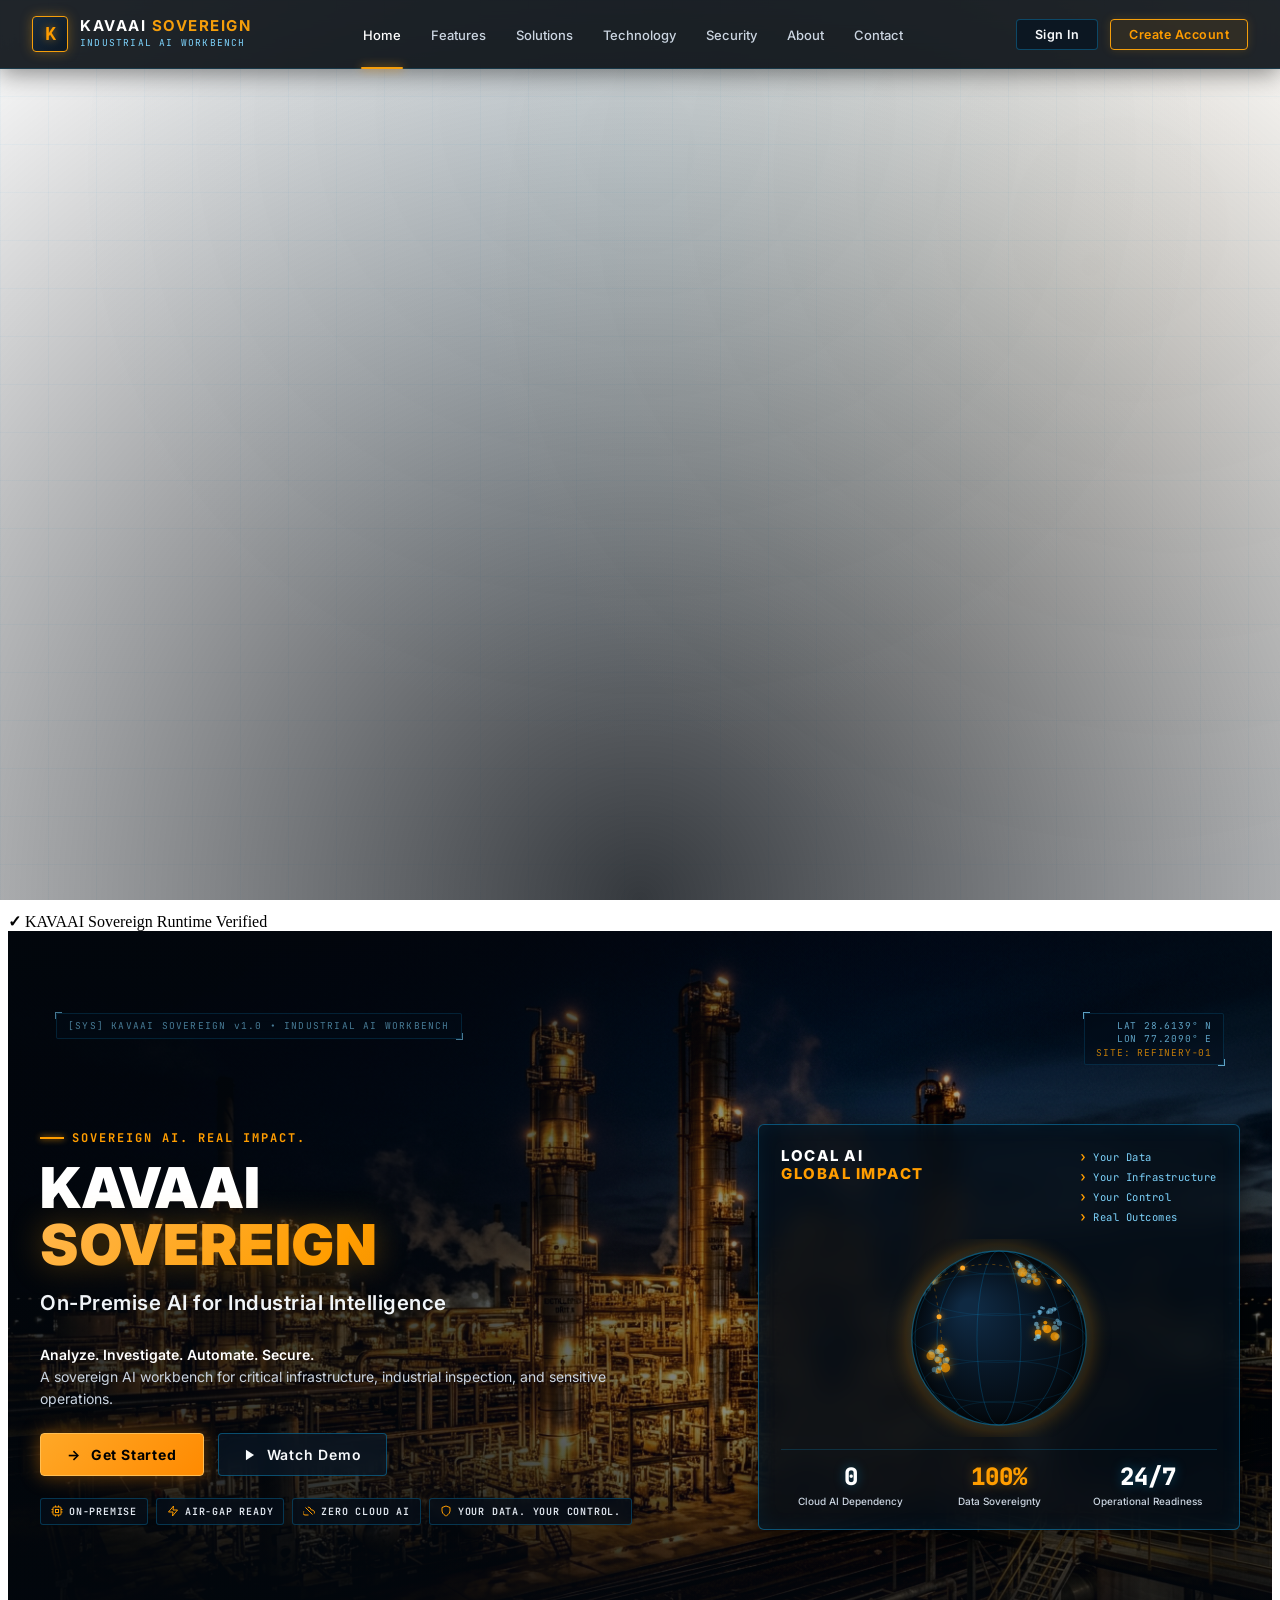
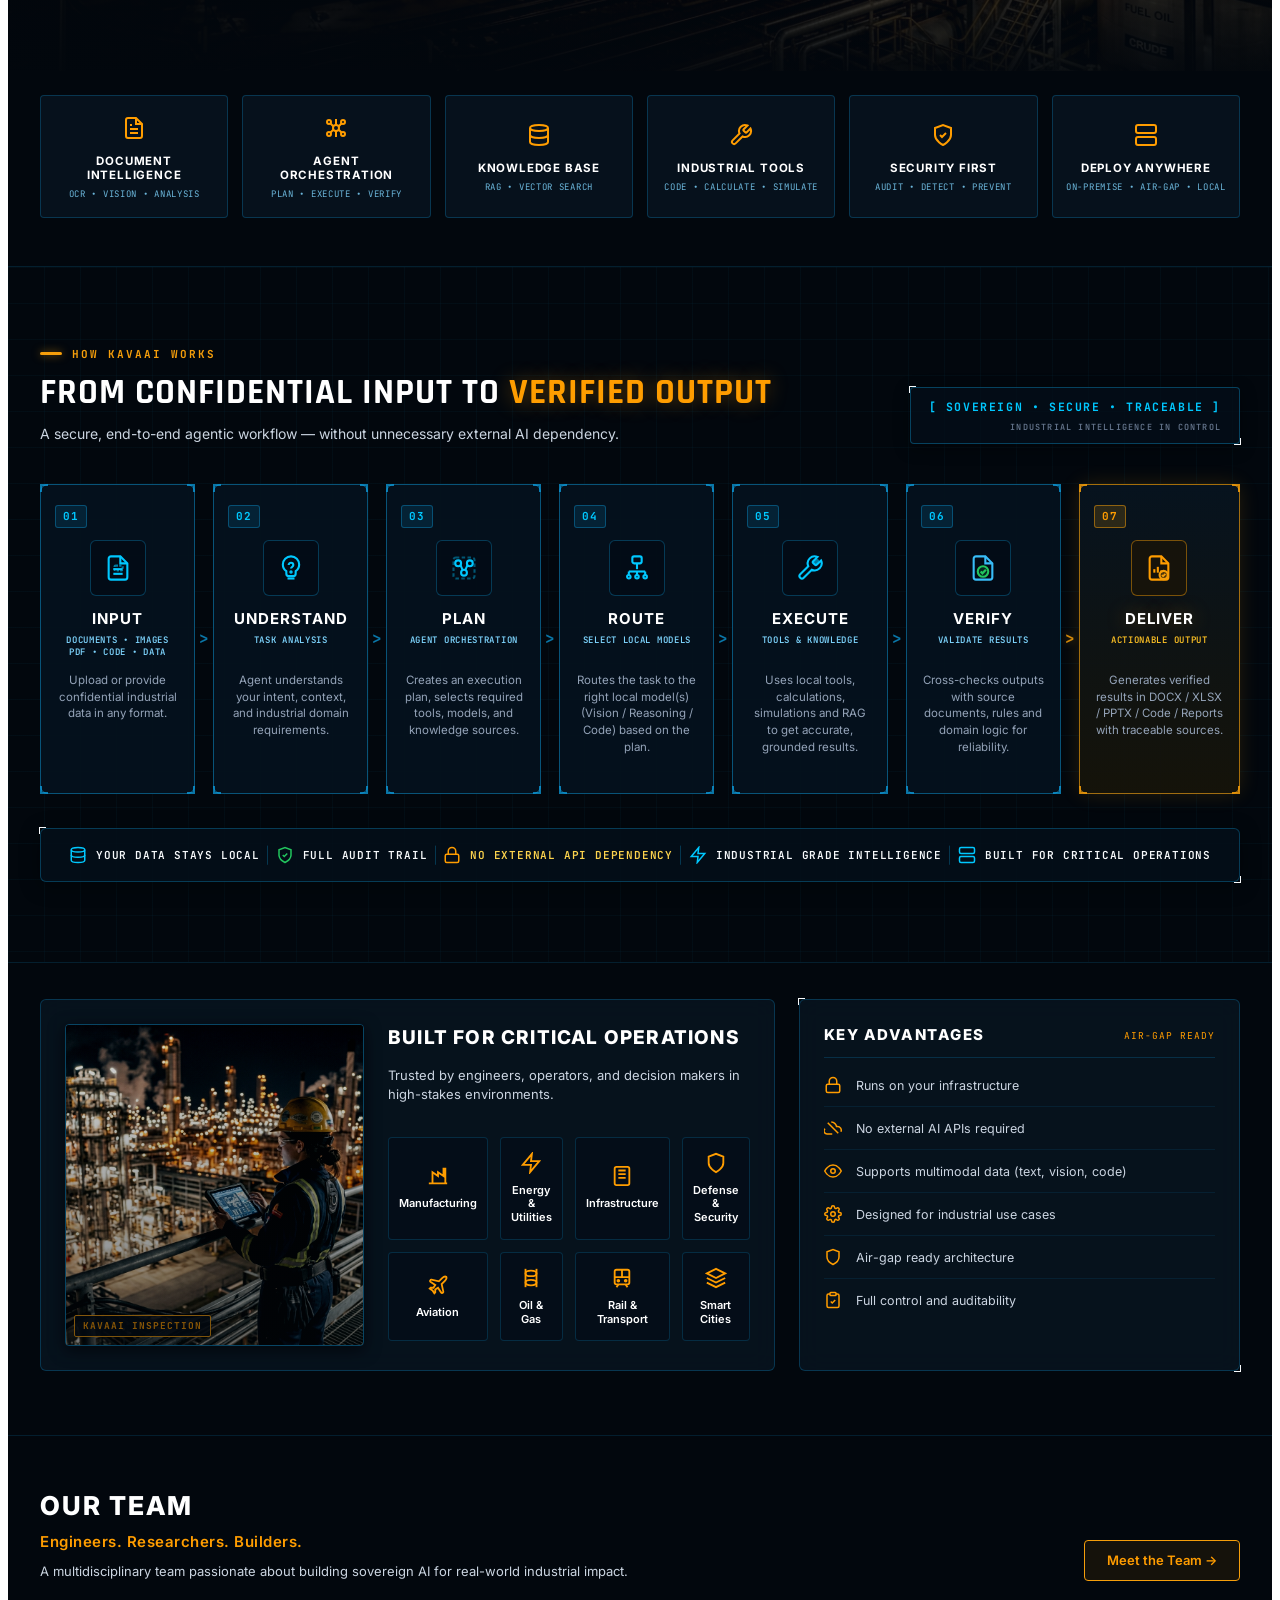
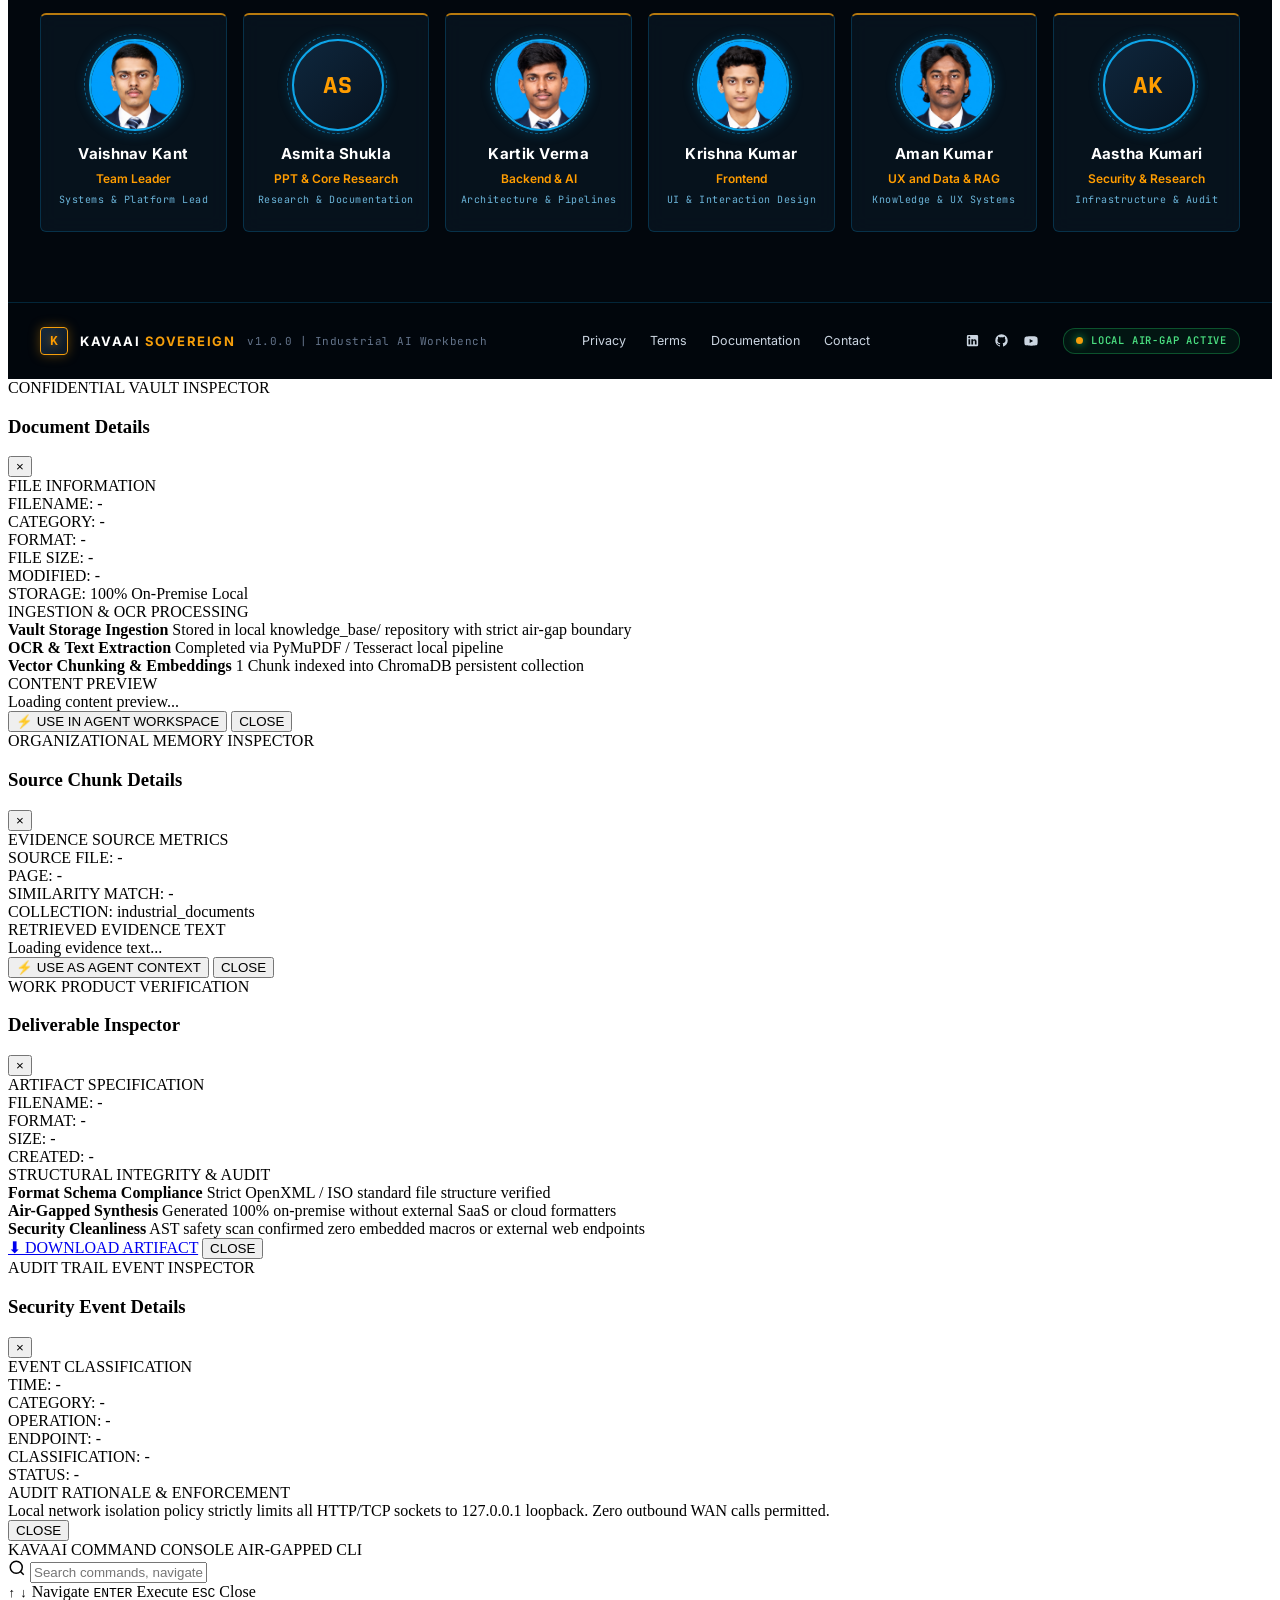
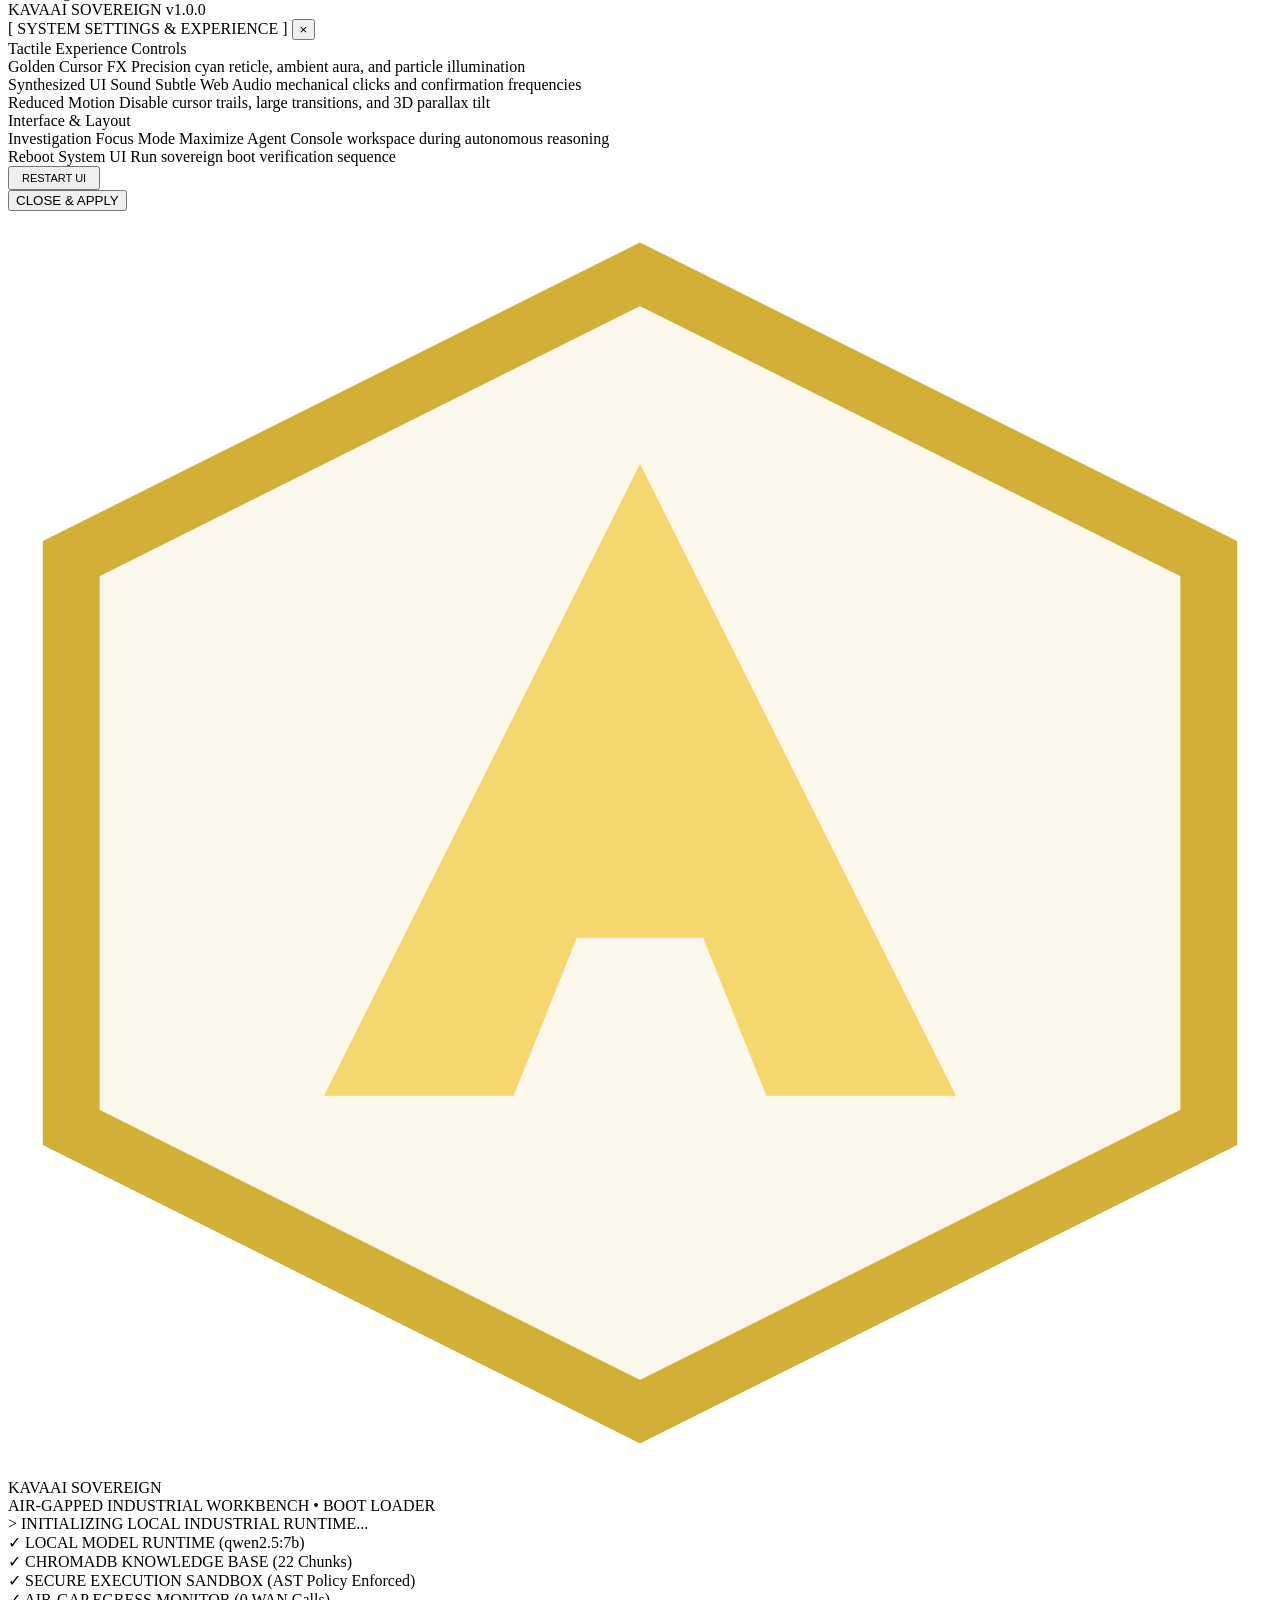
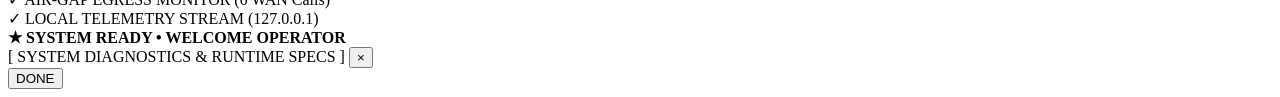
==== commit 92545ac4: "feat(team): reorder team showcase and add background-clip compatibility" ====
--- a/frontend/index.html
+++ b/frontend/index.html
@@ -705,7 +705,33 @@
 
             <!-- 6 Actual Team Members from Project -->
             <div class="lp-team-grid">
-                <!-- Member 1: Kartik Verma -->
+                <!-- Member 1: Vaishnav Kant (Team Leader) -->
+                <div class="lp-team-card" data-member="vaishnav-kant">
+                    <div class="lp-avatar-wrap">
+                        <div class="lp-avatar-ring"></div>
+                        <div class="lp-avatar-img-box">
+                            <img class="lp-avatar-img" src="assets/vaishnav_kant.jpg?v=2" alt="Vaishnav Kant">
+                        </div>
+                    </div>
+                    <h3 class="lp-member-name">Vaishnav Kant</h3>
+                    <div class="lp-member-role">Team Leader</div>
+                    <p class="lp-member-resp">Systems &amp; Platform Lead</p>
+                </div>
+
+                <!-- Member 2: Asmita Shukla -->
+                <div class="lp-team-card" data-member="asmita-shukla">
+                    <div class="lp-avatar-wrap">
+                        <div class="lp-avatar-ring"></div>
+                        <div class="lp-avatar-img-box">
+                            <span class="lp-avatar-initials">AS</span>
+                        </div>
+                    </div>
+                    <h3 class="lp-member-name">Asmita Shukla</h3>
+                    <div class="lp-member-role">PPT &amp; Core Research</div>
+                    <p class="lp-member-resp">Research &amp; Documentation</p>
+                </div>
+
+                <!-- Member 3: Kartik Verma -->
                 <div class="lp-team-card" data-member="kartik-verma">
                     <div class="lp-avatar-wrap">
                         <div class="lp-avatar-ring"></div>
@@ -718,7 +744,7 @@
                     <p class="lp-member-resp">Architecture &amp; Pipelines</p>
                 </div>
 
-                <!-- Member 2: Krishna Kumar -->
+                <!-- Member 4: Krishna Kumar -->
                 <div class="lp-team-card" data-member="krishna-kumar">
                     <div class="lp-avatar-wrap">
                         <div class="lp-avatar-ring"></div>
@@ -731,7 +757,7 @@
                     <p class="lp-member-resp">UI &amp; Interaction Design</p>
                 </div>
 
-                <!-- Member 3: Aman Kumar -->
+                <!-- Member 5: Aman Kumar -->
                 <div class="lp-team-card" data-member="aman-kumar">
                     <div class="lp-avatar-wrap">
                         <div class="lp-avatar-ring"></div>
@@ -744,7 +770,7 @@
                     <p class="lp-member-resp">Knowledge &amp; UX Systems</p>
                 </div>
 
-                <!-- Member 4: Aastha Kumari -->
+                <!-- Member 6: Aastha Kumari -->
                 <div class="lp-team-card" data-member="aastha-kumari">
                     <div class="lp-avatar-wrap">
                         <div class="lp-avatar-ring"></div>
@@ -755,32 +781,6 @@
                     <h3 class="lp-member-name">Aastha Kumari</h3>
                     <div class="lp-member-role">Security &amp; Research</div>
                     <p class="lp-member-resp">Infrastructure &amp; Audit</p>
-                </div>
-
-                <!-- Member 5: Asmita Shukla -->
-                <div class="lp-team-card" data-member="asmita-shukla">
-                    <div class="lp-avatar-wrap">
-                        <div class="lp-avatar-ring"></div>
-                        <div class="lp-avatar-img-box">
-                            <span class="lp-avatar-initials">AS</span>
-                        </div>
-                    </div>
-                    <h3 class="lp-member-name">Asmita Shukla</h3>
-                    <div class="lp-member-role">PPT &amp; Core Research</div>
-                    <p class="lp-member-resp">Research &amp; Documentation</p>
-                </div>
-
-                <!-- Member 6: Vaishnav Kant (Team Leader) -->
-                <div class="lp-team-card" data-member="vaishnav-kant">
-                    <div class="lp-avatar-wrap">
-                        <div class="lp-avatar-ring"></div>
-                        <div class="lp-avatar-img-box">
-                            <img class="lp-avatar-img" src="assets/vaishnav_kant.jpg?v=2" alt="Vaishnav Kant">
-                        </div>
-                    </div>
-                    <h3 class="lp-member-name">Vaishnav Kant</h3>
-                    <div class="lp-member-role">Team Leader</div>
-                    <p class="lp-member-resp">Systems &amp; Platform Lead</p>
                 </div>
             </div>
         </div>
--- a/frontend/landing.css
+++ b/frontend/landing.css
@@ -494,6 +494,7 @@
     color: var(--lp-amber-bright);
     background: linear-gradient(135deg, #FFB74D 0%, #FF9D00 50%, #D97706 100%);
     -webkit-background-clip: text;
+    background-clip: text;
     -webkit-text-fill-color: transparent;
     filter: drop-shadow(0 0 16px rgba(255, 157, 0, 0.35));
     display: block;
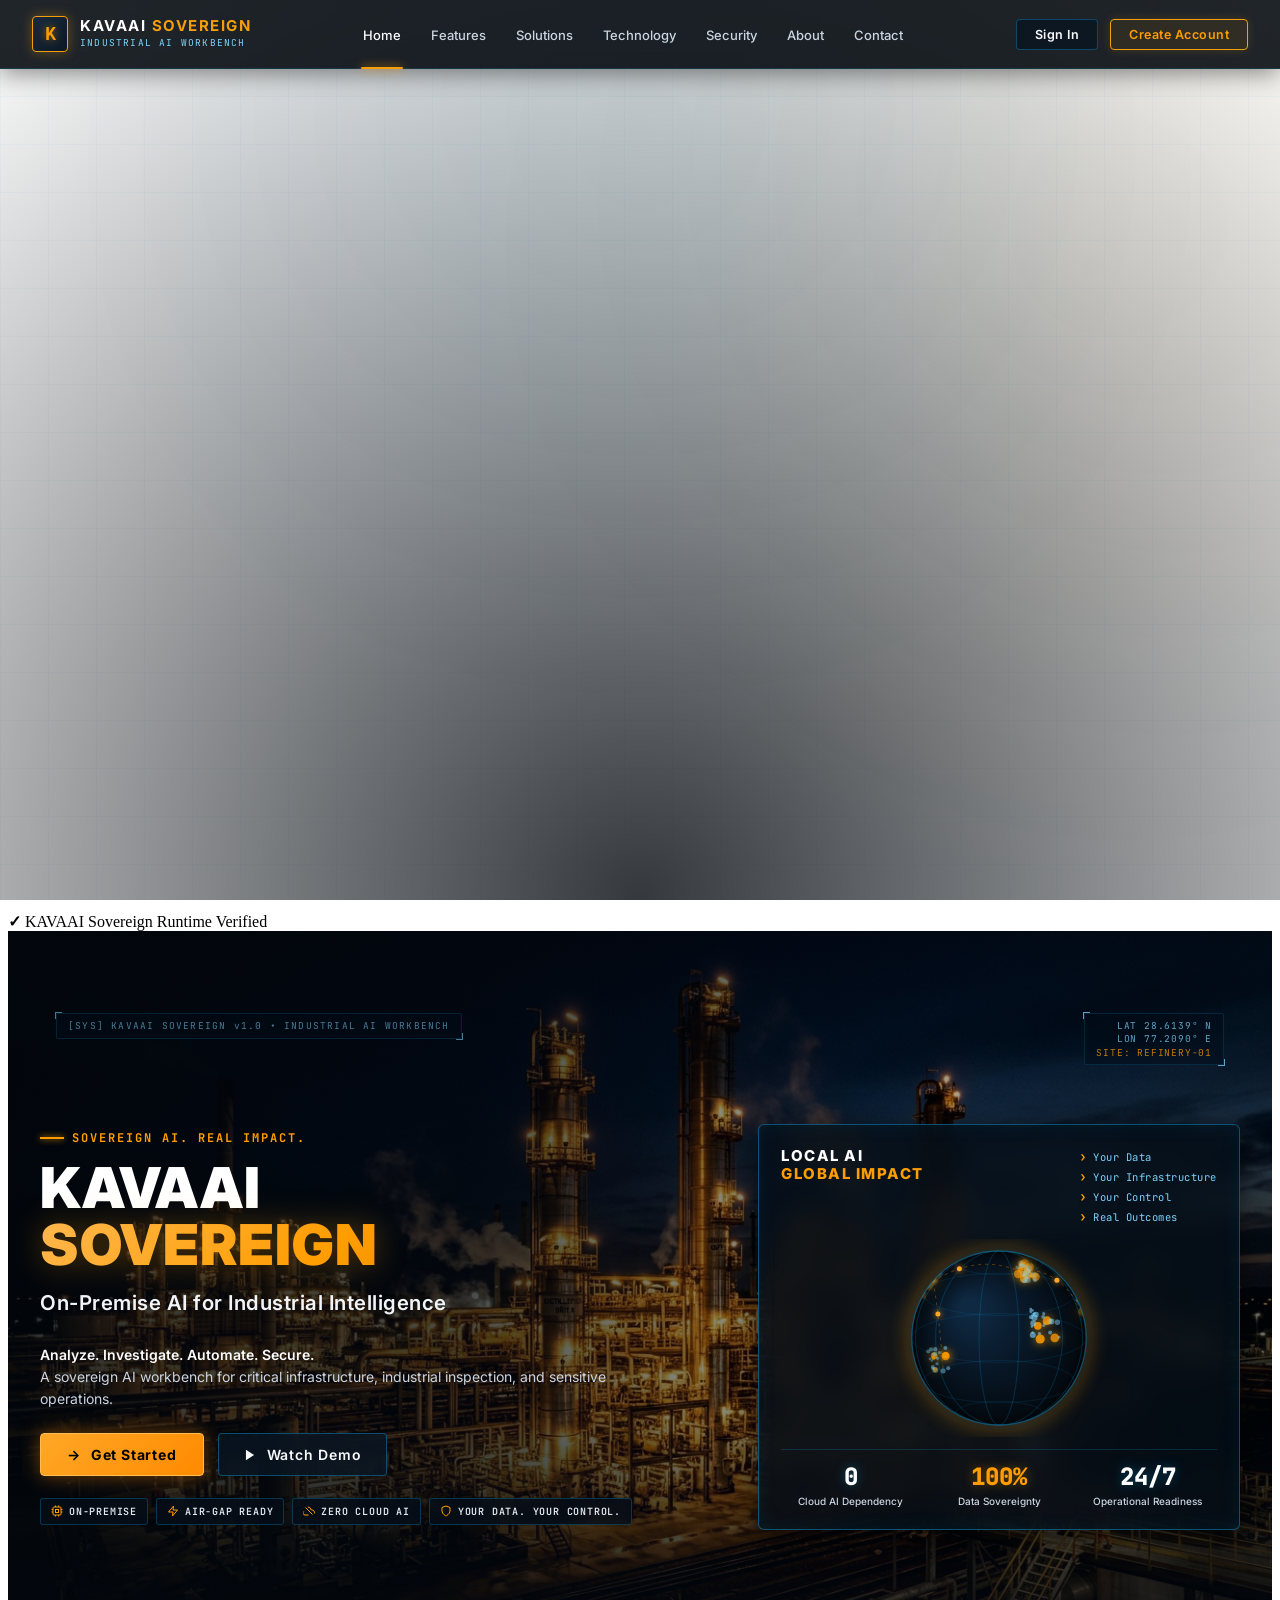
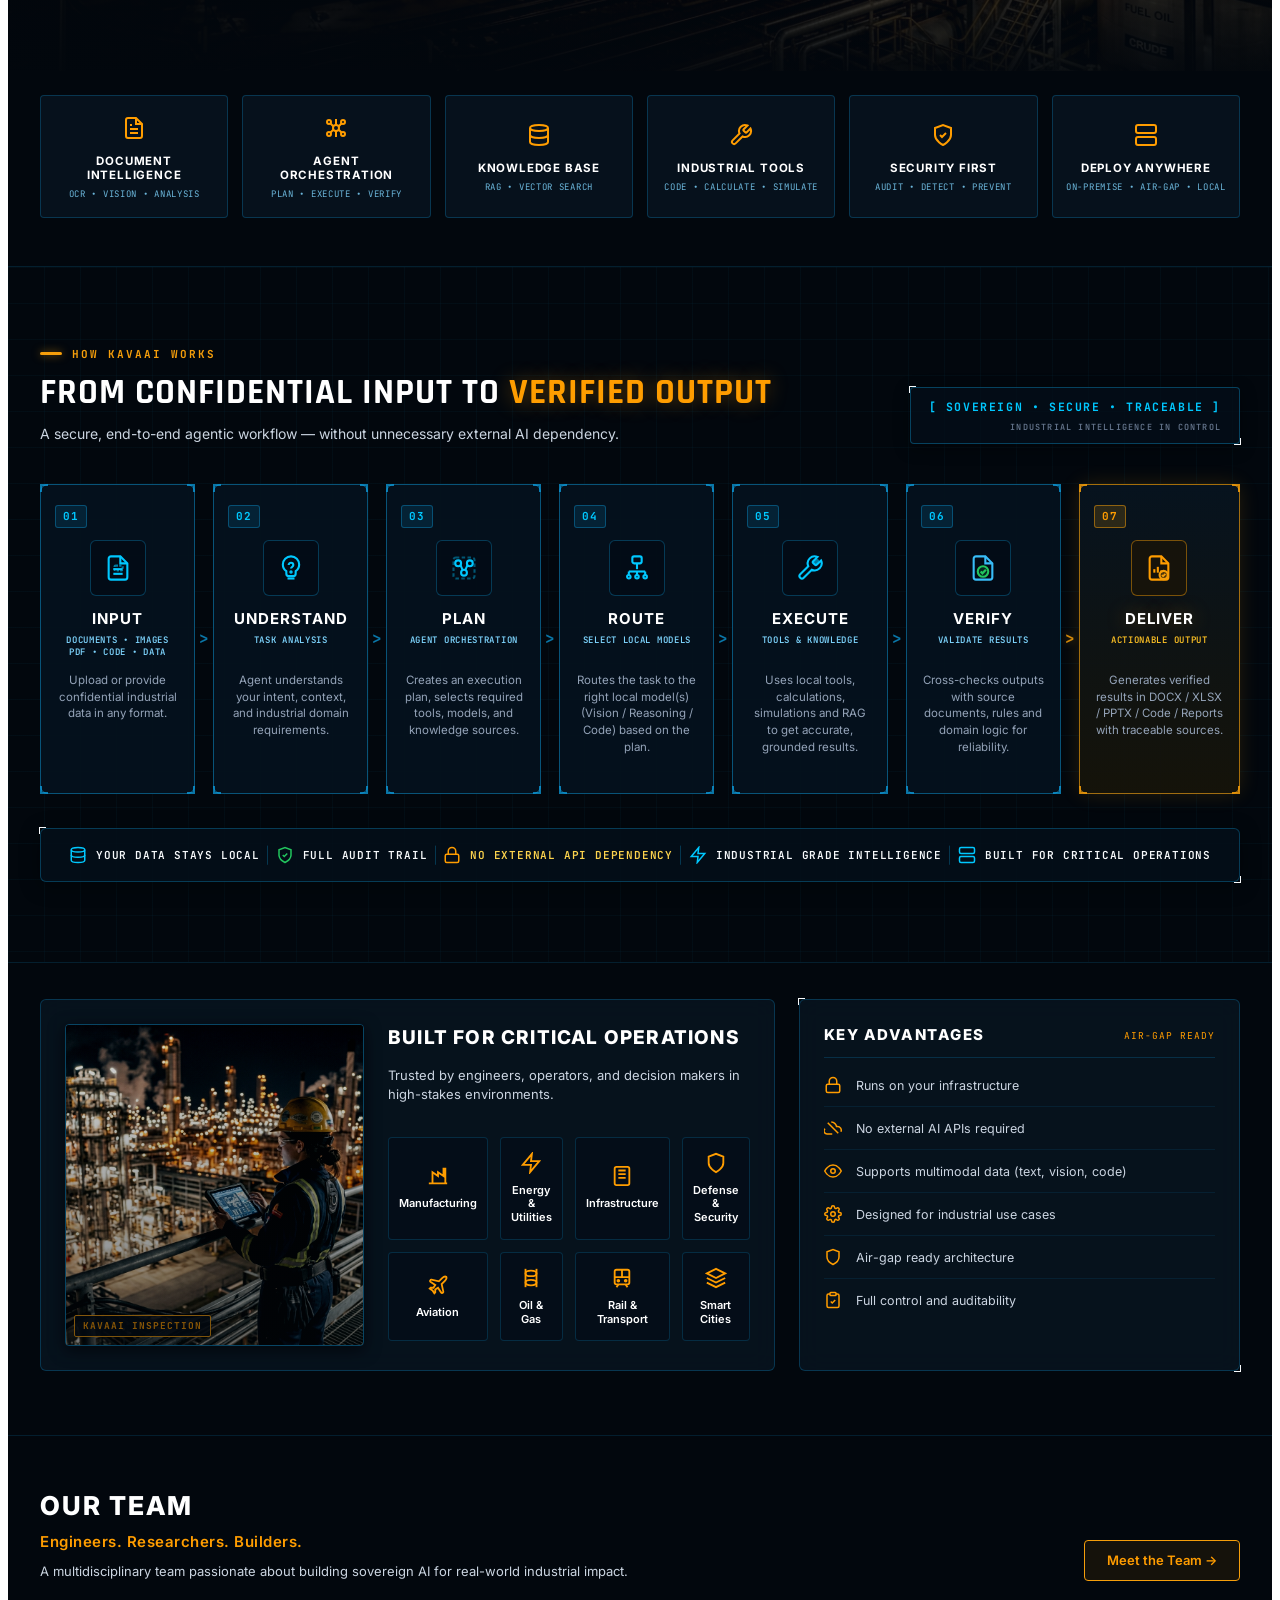
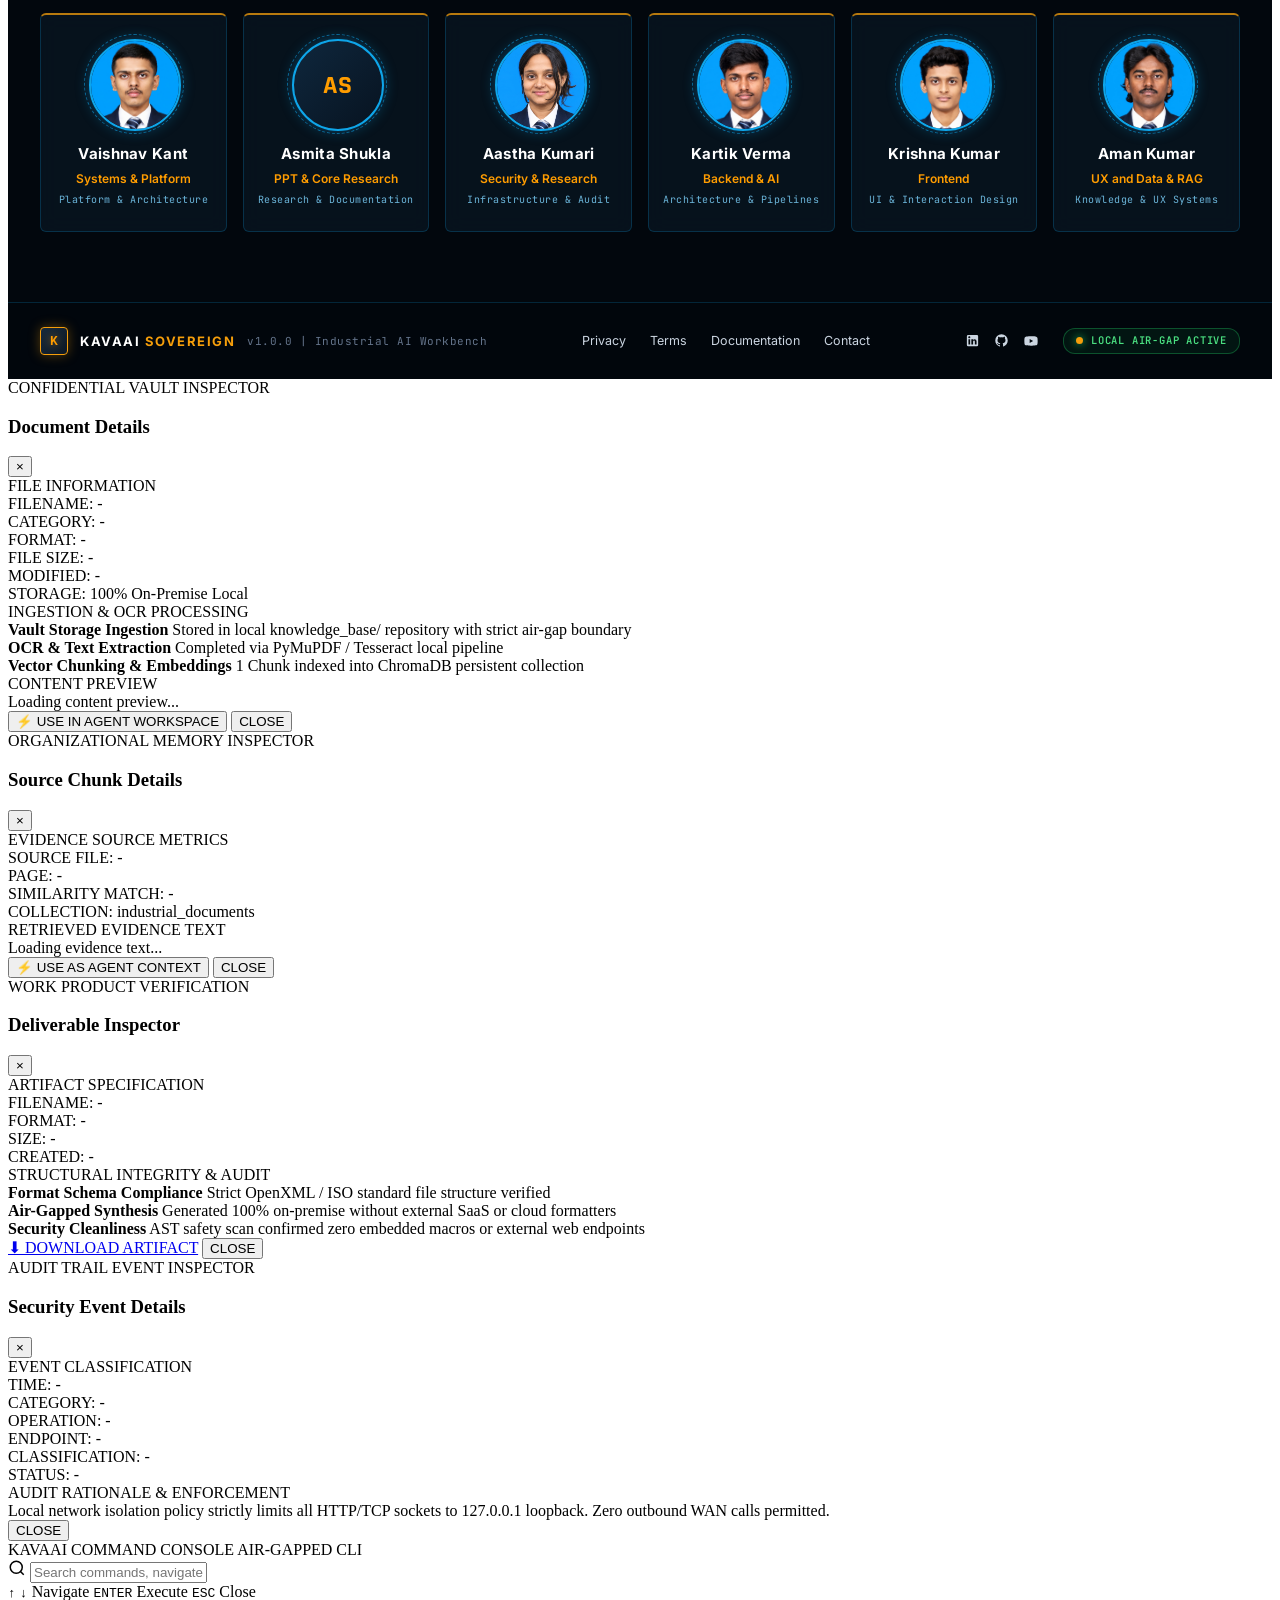
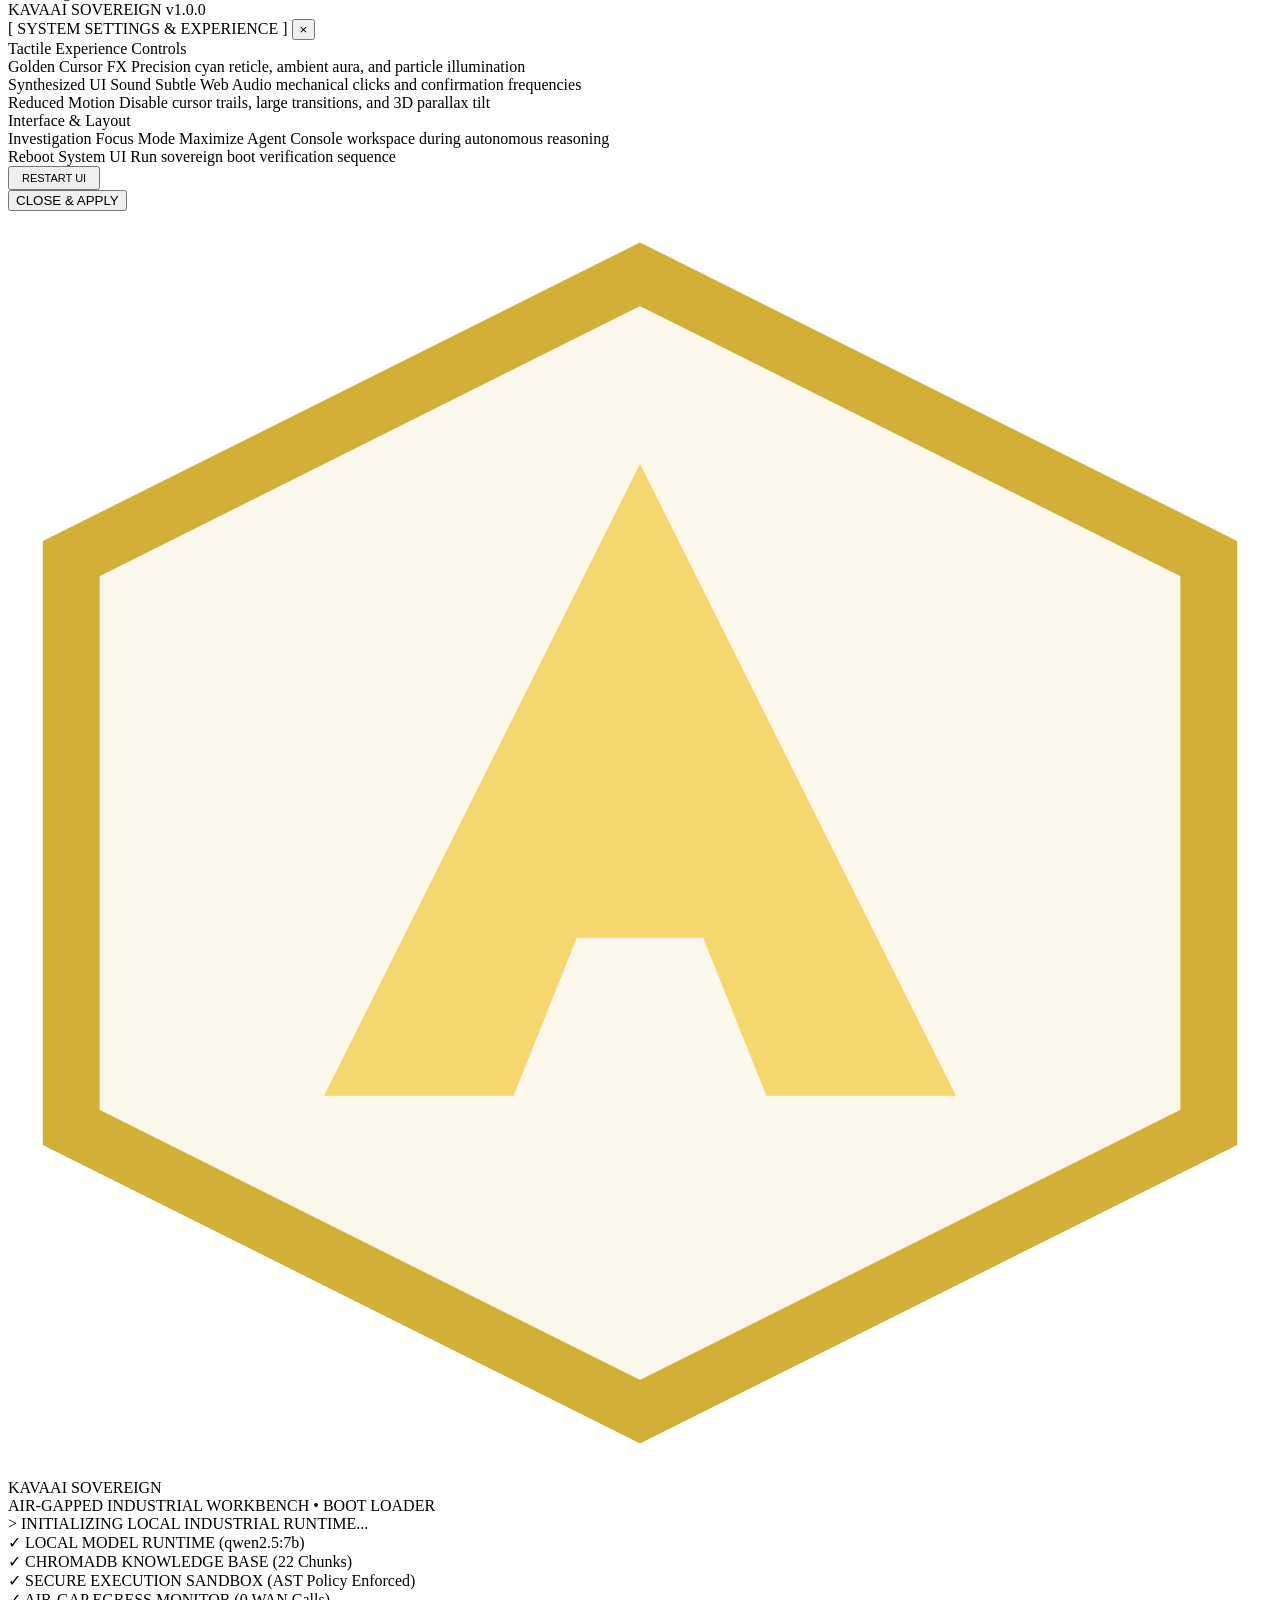
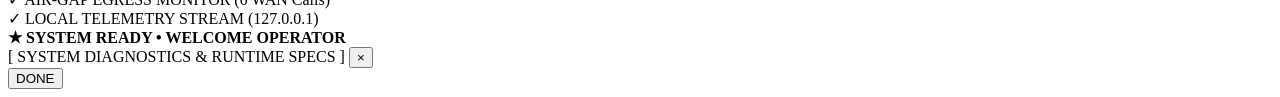
==== commit 34c84bde: "feat(team): update team lineup, remove team leader tag, and add Aastha photo" ====
--- a/frontend/index.html
+++ b/frontend/index.html
@@ -705,7 +705,7 @@
 
             <!-- 6 Actual Team Members from Project -->
             <div class="lp-team-grid">
-                <!-- Member 1: Vaishnav Kant (Team Leader) -->
+                <!-- Member 1: Vaishnav Kant -->
                 <div class="lp-team-card" data-member="vaishnav-kant">
                     <div class="lp-avatar-wrap">
                         <div class="lp-avatar-ring"></div>
@@ -714,8 +714,8 @@
                         </div>
                     </div>
                     <h3 class="lp-member-name">Vaishnav Kant</h3>
-                    <div class="lp-member-role">Team Leader</div>
-                    <p class="lp-member-resp">Systems &amp; Platform Lead</p>
+                    <div class="lp-member-role">Systems &amp; Platform</div>
+                    <p class="lp-member-resp">Platform &amp; Architecture</p>
                 </div>
 
                 <!-- Member 2: Asmita Shukla -->
@@ -731,7 +731,20 @@
                     <p class="lp-member-resp">Research &amp; Documentation</p>
                 </div>
 
-                <!-- Member 3: Kartik Verma -->
+                <!-- Member 3: Aastha Kumari -->
+                <div class="lp-team-card" data-member="aastha-kumari">
+                    <div class="lp-avatar-wrap">
+                        <div class="lp-avatar-ring"></div>
+                        <div class="lp-avatar-img-box">
+                            <img class="lp-avatar-img" src="assets/aastha.jpg?v=1" alt="Aastha Kumari">
+                        </div>
+                    </div>
+                    <h3 class="lp-member-name">Aastha Kumari</h3>
+                    <div class="lp-member-role">Security &amp; Research</div>
+                    <p class="lp-member-resp">Infrastructure &amp; Audit</p>
+                </div>
+
+                <!-- Member 4: Kartik Verma -->
                 <div class="lp-team-card" data-member="kartik-verma">
                     <div class="lp-avatar-wrap">
                         <div class="lp-avatar-ring"></div>
@@ -744,7 +757,7 @@
                     <p class="lp-member-resp">Architecture &amp; Pipelines</p>
                 </div>
 
-                <!-- Member 4: Krishna Kumar -->
+                <!-- Member 5: Krishna Kumar -->
                 <div class="lp-team-card" data-member="krishna-kumar">
                     <div class="lp-avatar-wrap">
                         <div class="lp-avatar-ring"></div>
@@ -757,7 +770,7 @@
                     <p class="lp-member-resp">UI &amp; Interaction Design</p>
                 </div>
 
-                <!-- Member 5: Aman Kumar -->
+                <!-- Member 6: Aman Kumar -->
                 <div class="lp-team-card" data-member="aman-kumar">
                     <div class="lp-avatar-wrap">
                         <div class="lp-avatar-ring"></div>
@@ -768,19 +781,6 @@
                     <h3 class="lp-member-name">Aman Kumar</h3>
                     <div class="lp-member-role">UX and Data &amp; RAG</div>
                     <p class="lp-member-resp">Knowledge &amp; UX Systems</p>
-                </div>
-
-                <!-- Member 6: Aastha Kumari -->
-                <div class="lp-team-card" data-member="aastha-kumari">
-                    <div class="lp-avatar-wrap">
-                        <div class="lp-avatar-ring"></div>
-                        <div class="lp-avatar-img-box">
-                            <span class="lp-avatar-initials">AK</span>
-                        </div>
-                    </div>
-                    <h3 class="lp-member-name">Aastha Kumari</h3>
-                    <div class="lp-member-role">Security &amp; Research</div>
-                    <p class="lp-member-resp">Infrastructure &amp; Audit</p>
                 </div>
             </div>
         </div>
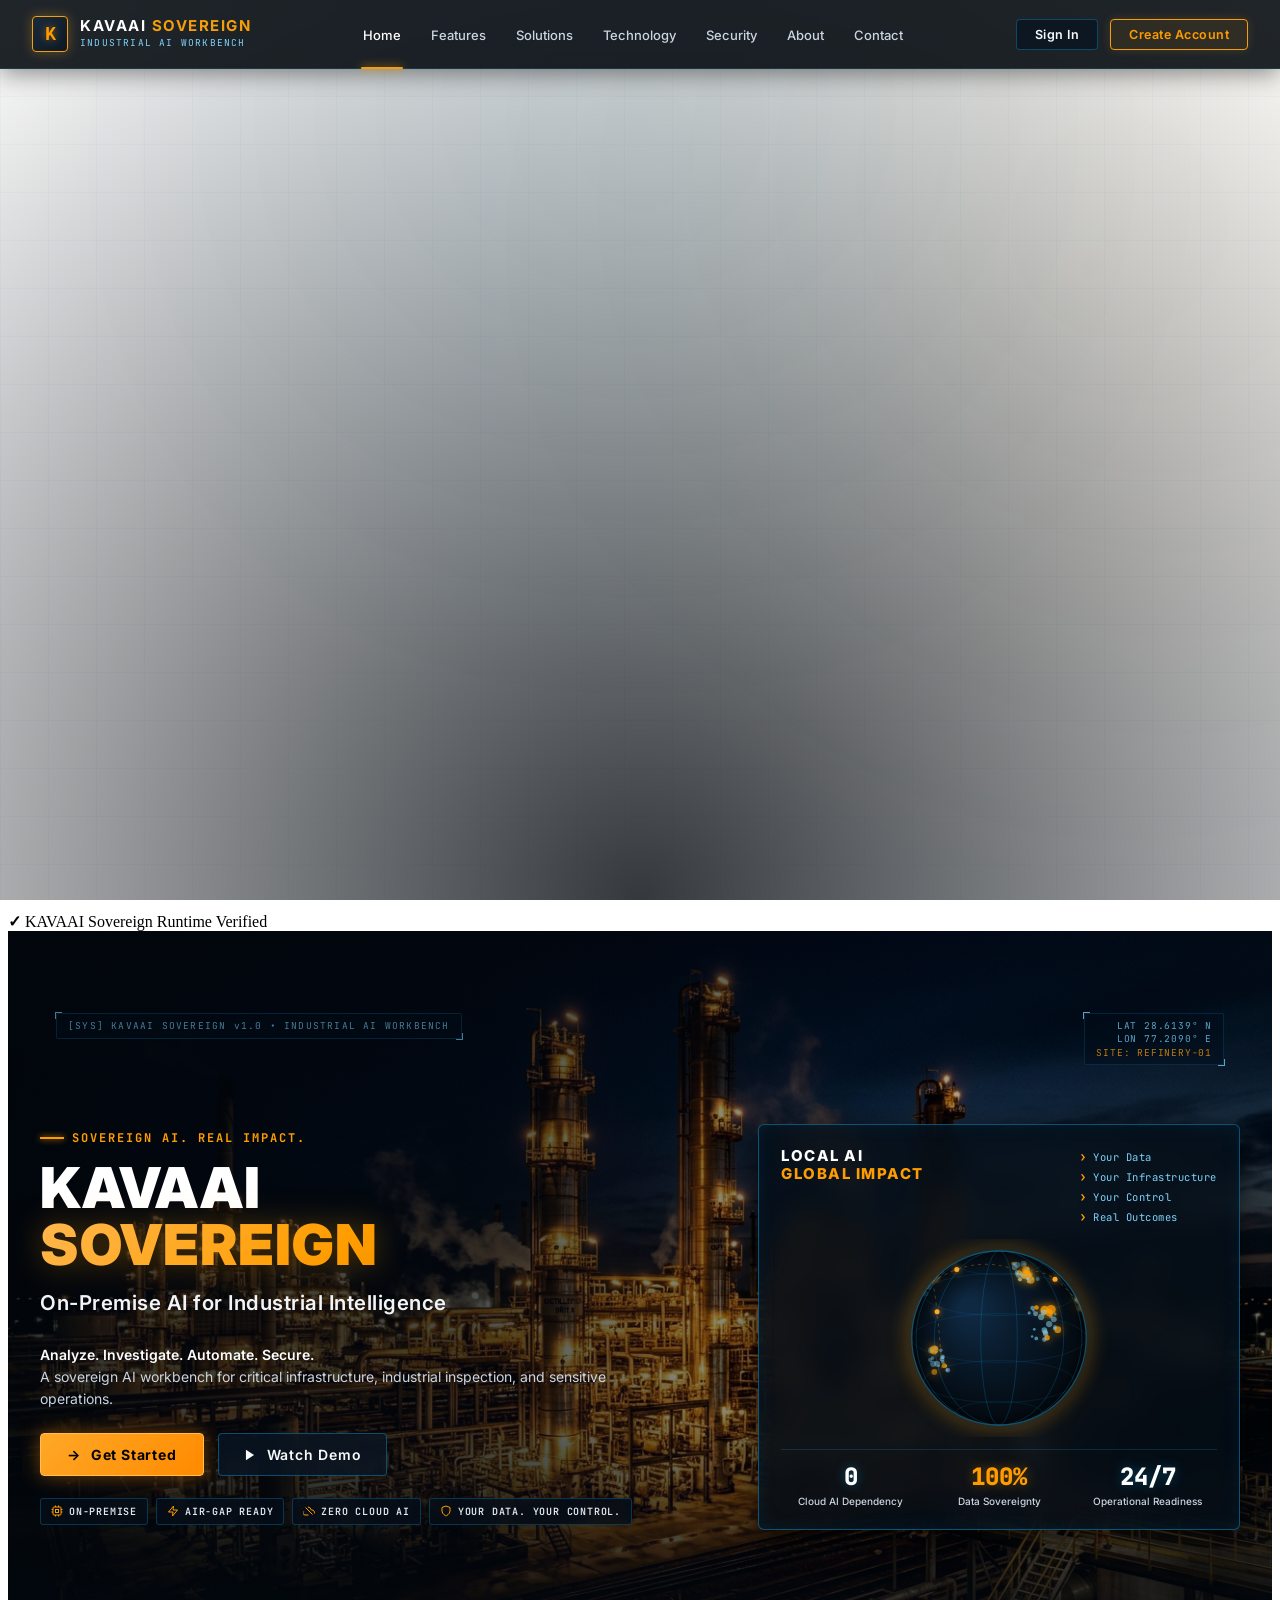
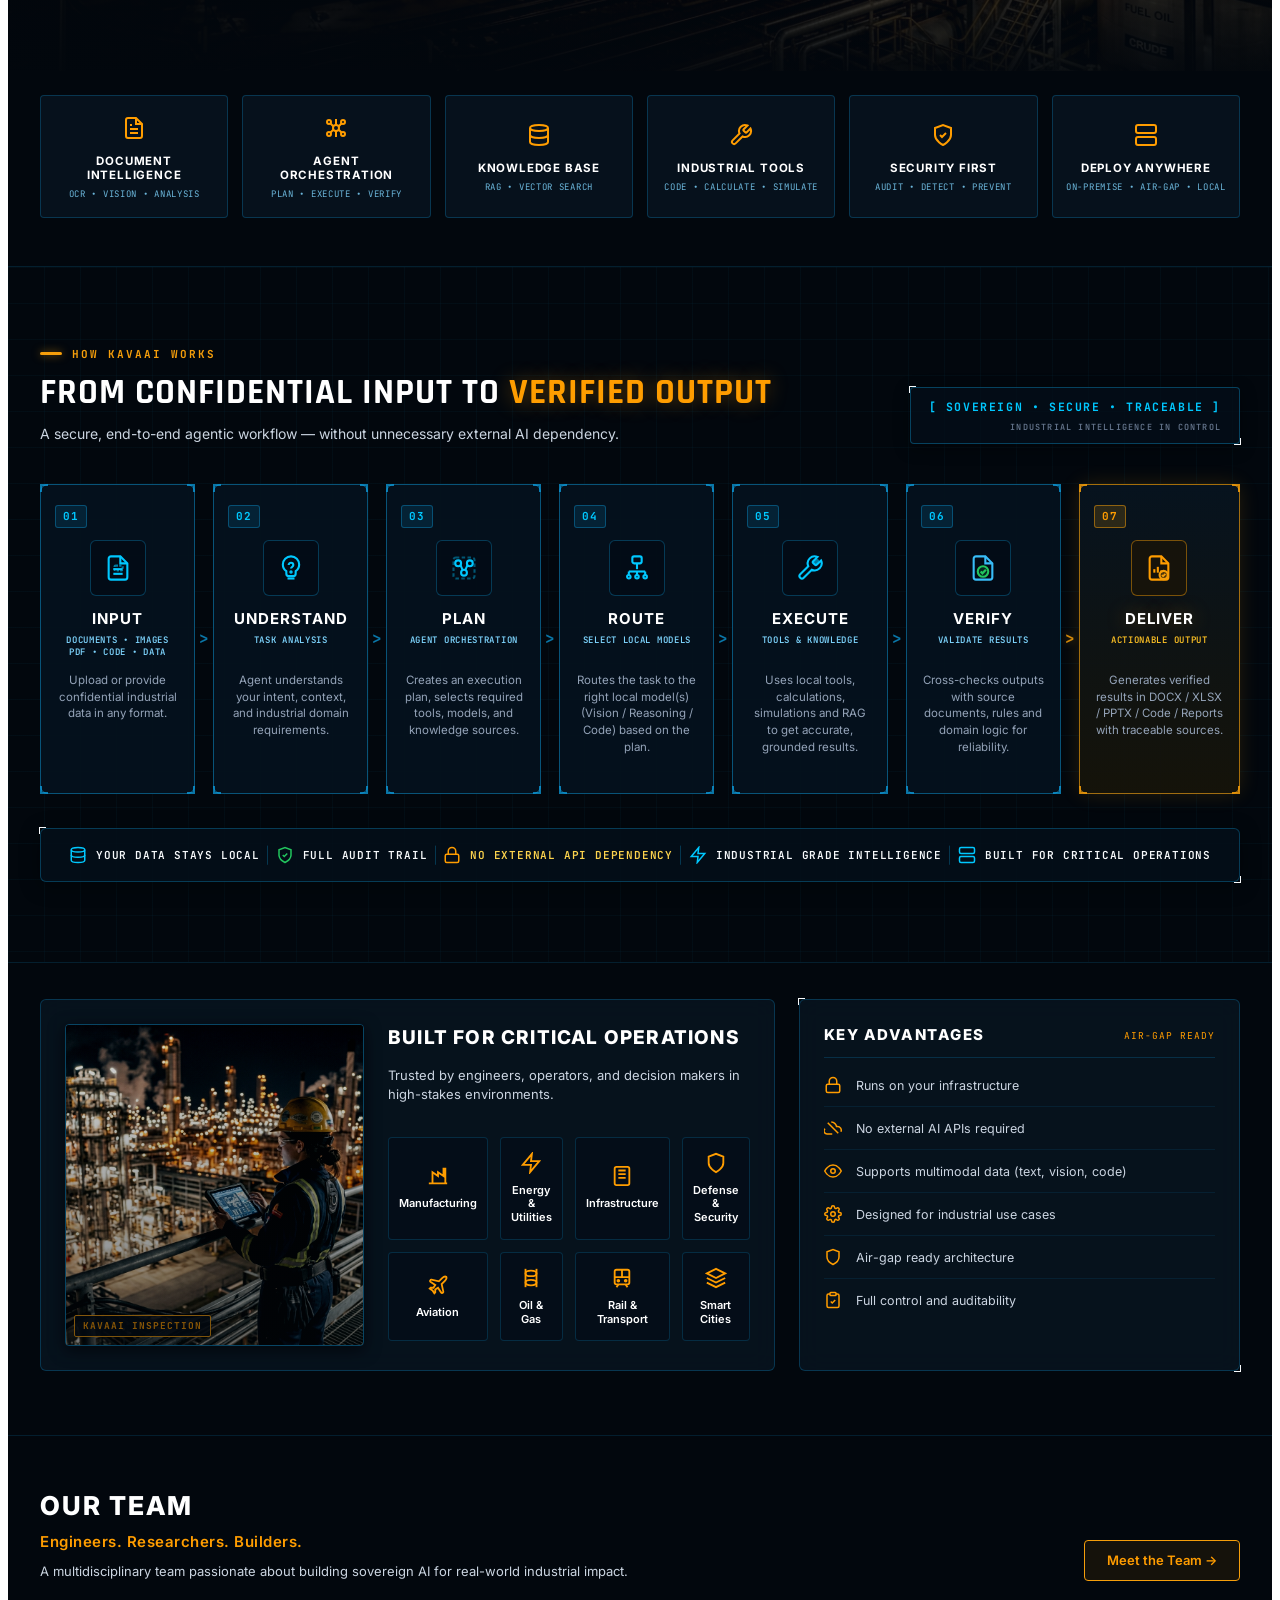
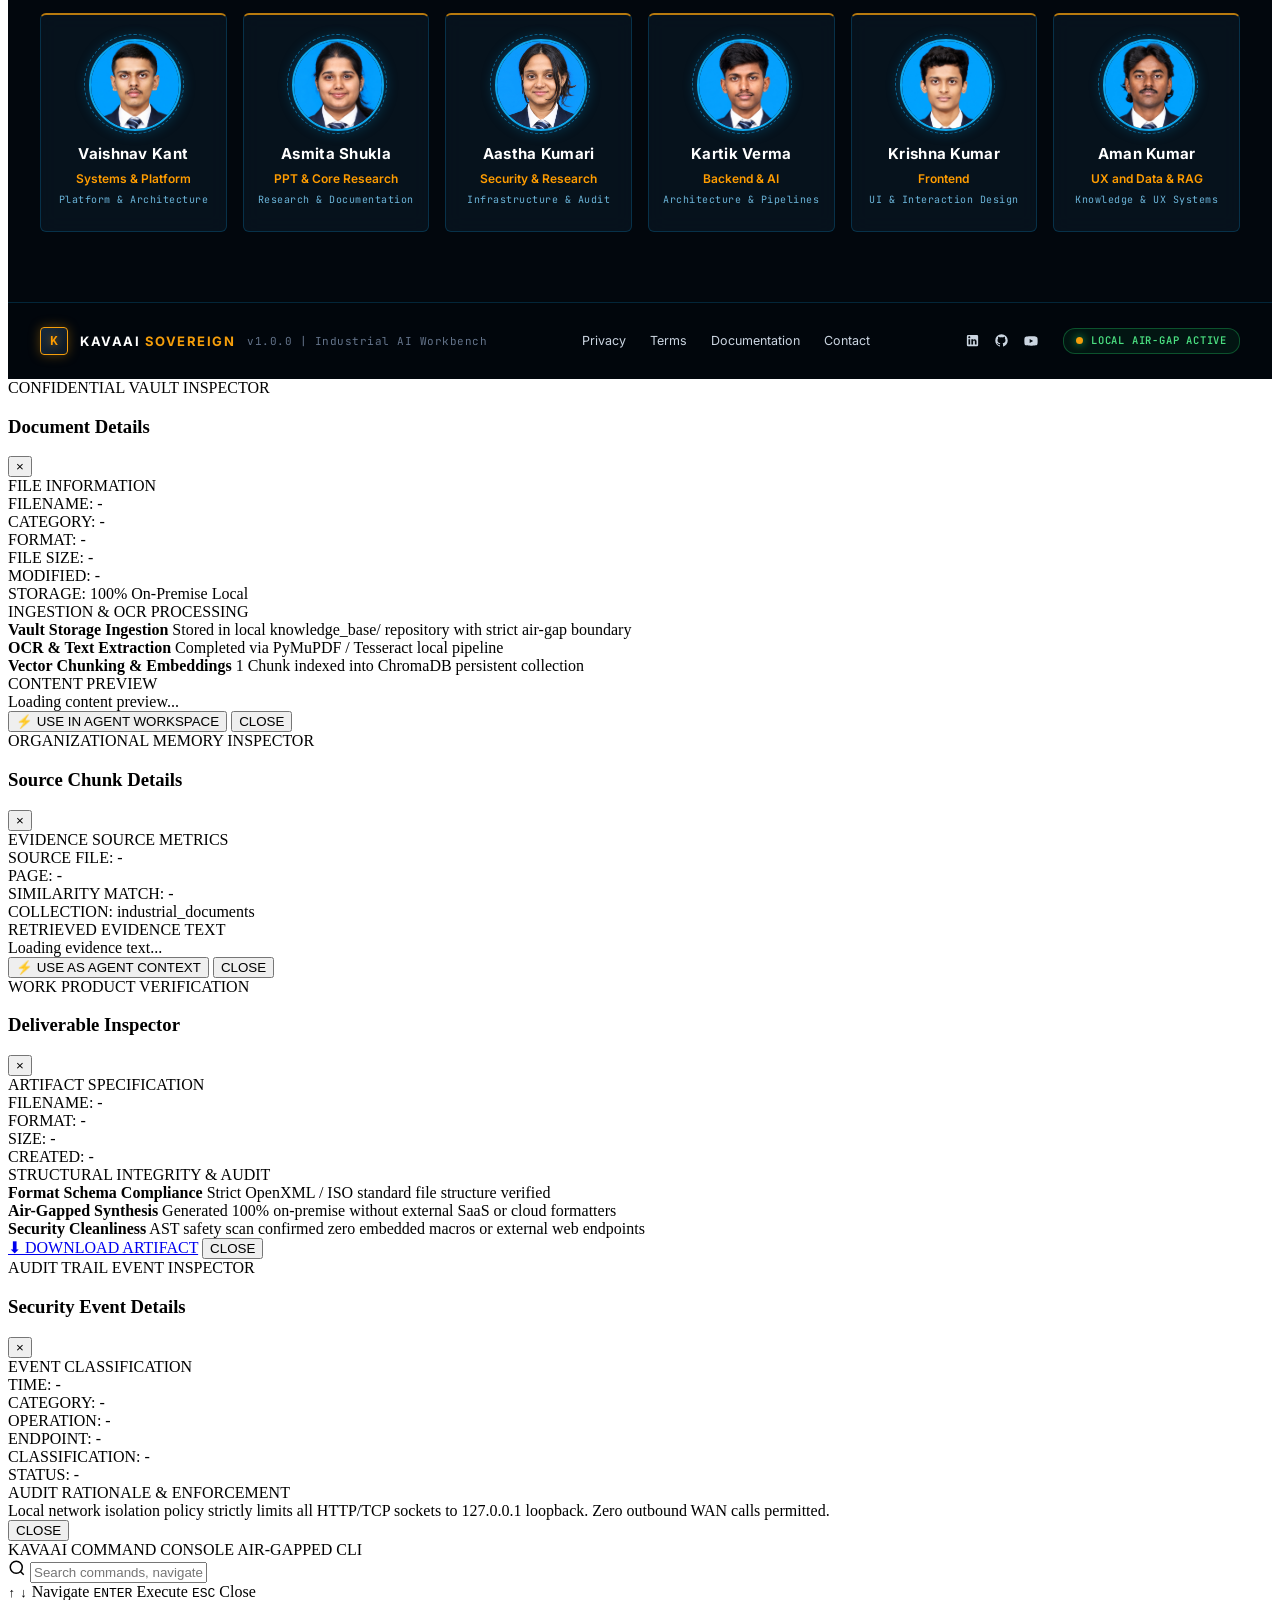
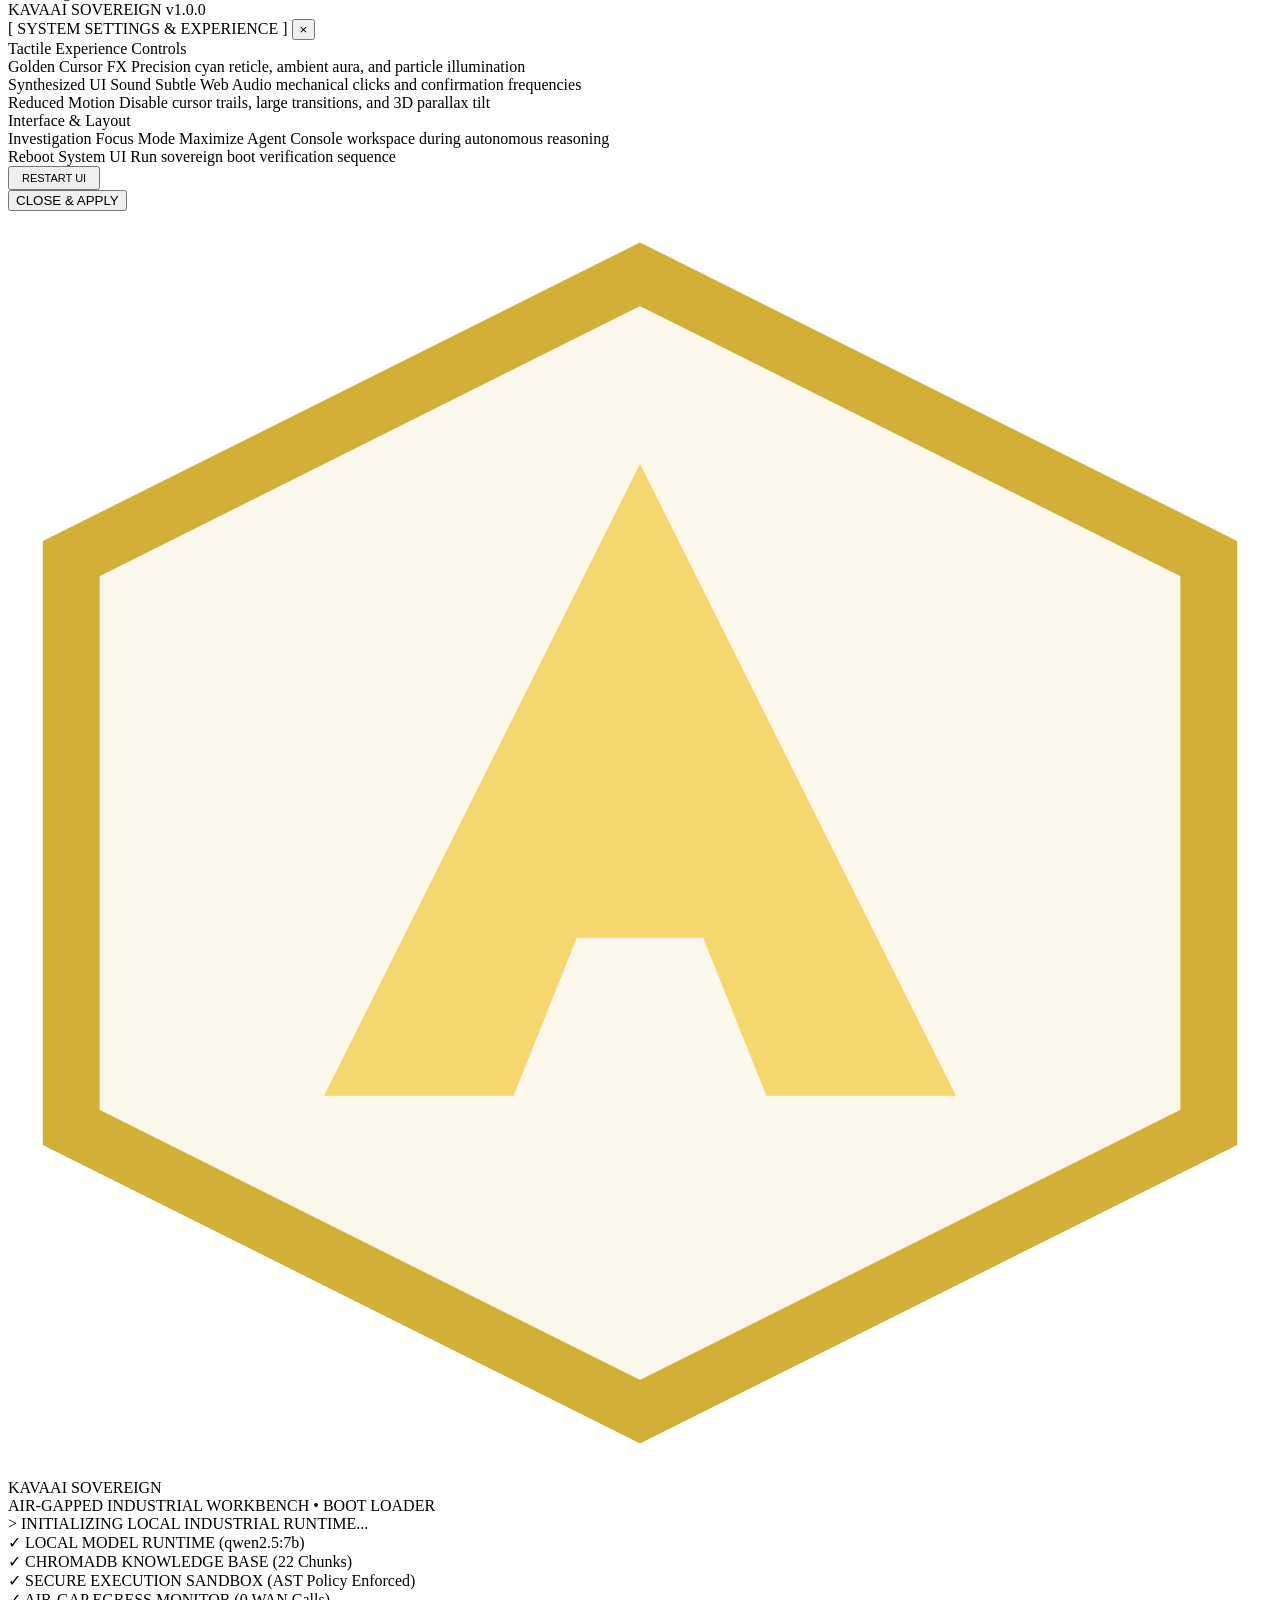
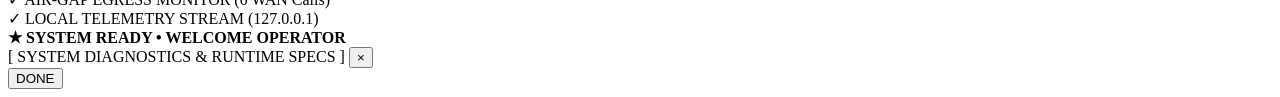
==== commit 2da32849: "Add Asmita Shukla team member photo" ====
--- a/frontend/index.html
+++ b/frontend/index.html
@@ -723,7 +723,7 @@
                     <div class="lp-avatar-wrap">
                         <div class="lp-avatar-ring"></div>
                         <div class="lp-avatar-img-box">
-                            <span class="lp-avatar-initials">AS</span>
+                            <img class="lp-avatar-img" src="assets/asmita.jpg?v=1" alt="Asmita Shukla">
                         </div>
                     </div>
                     <h3 class="lp-member-name">Asmita Shukla</h3>
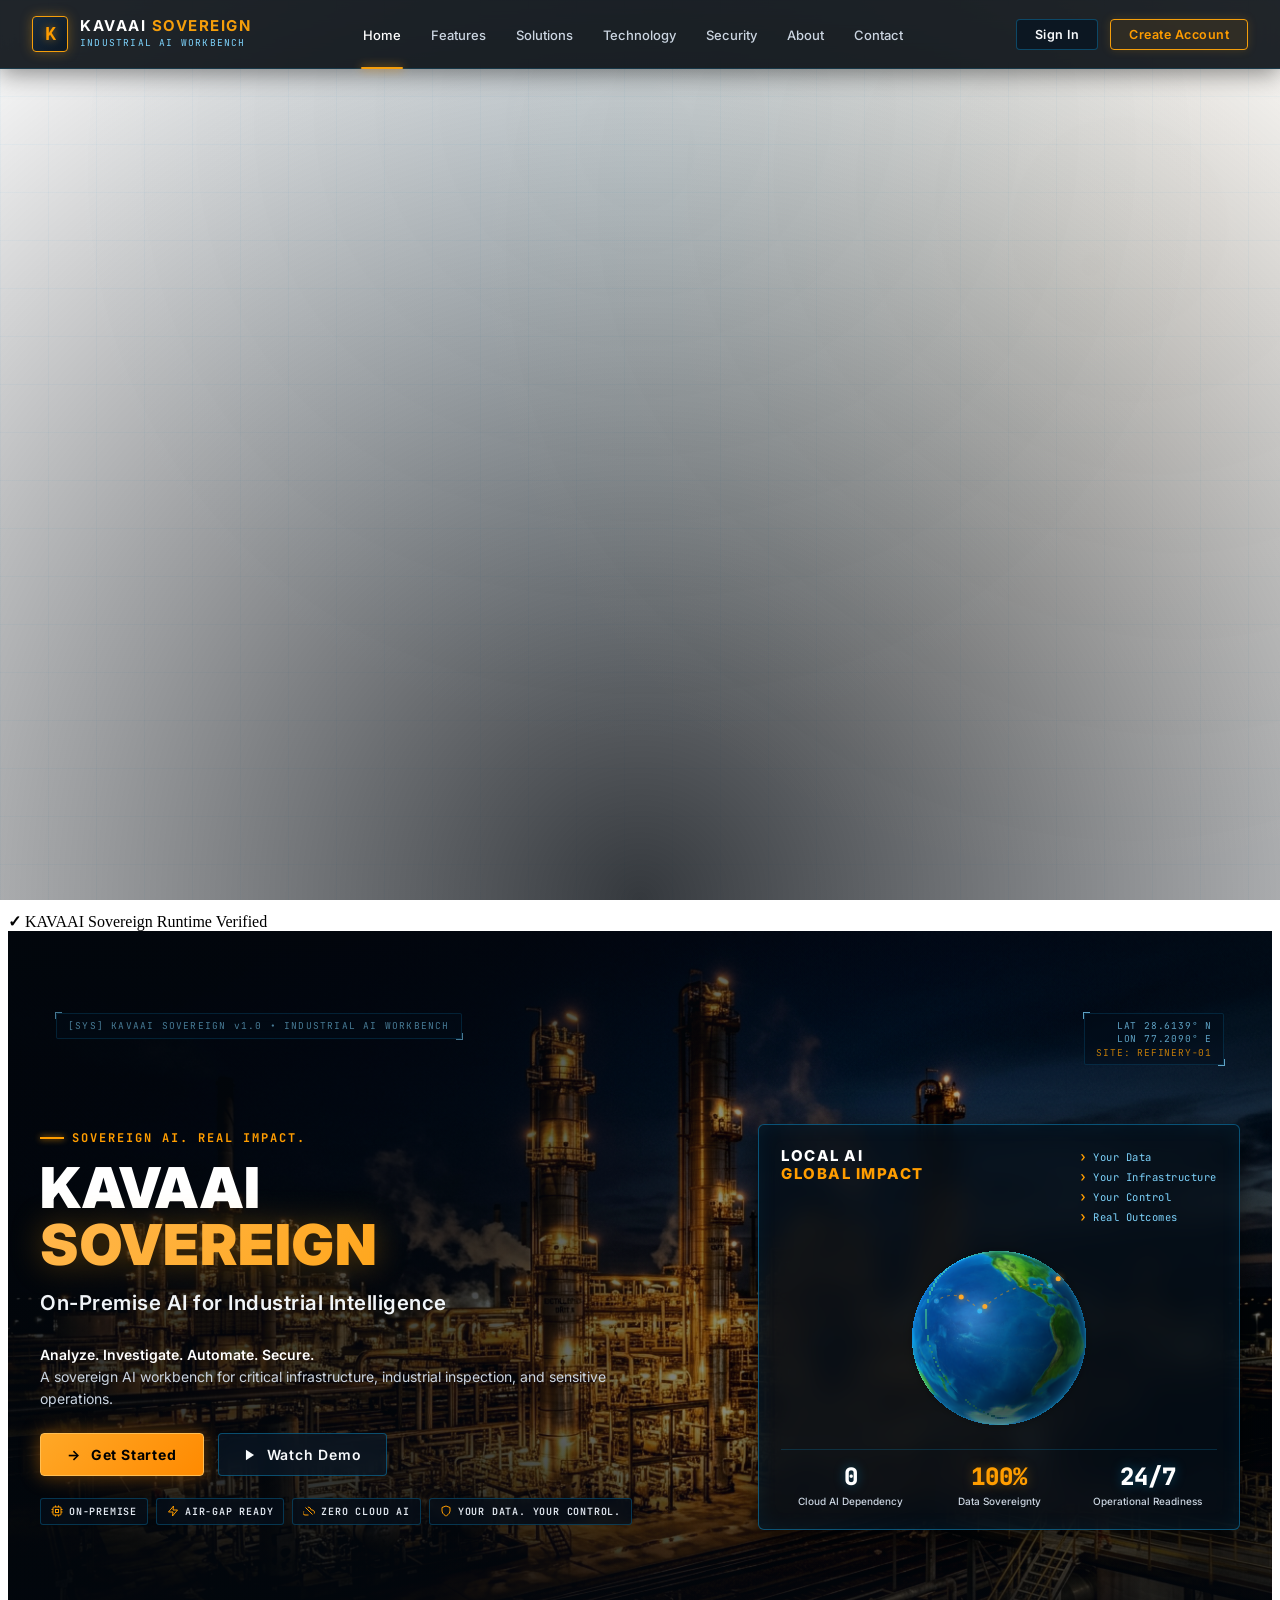
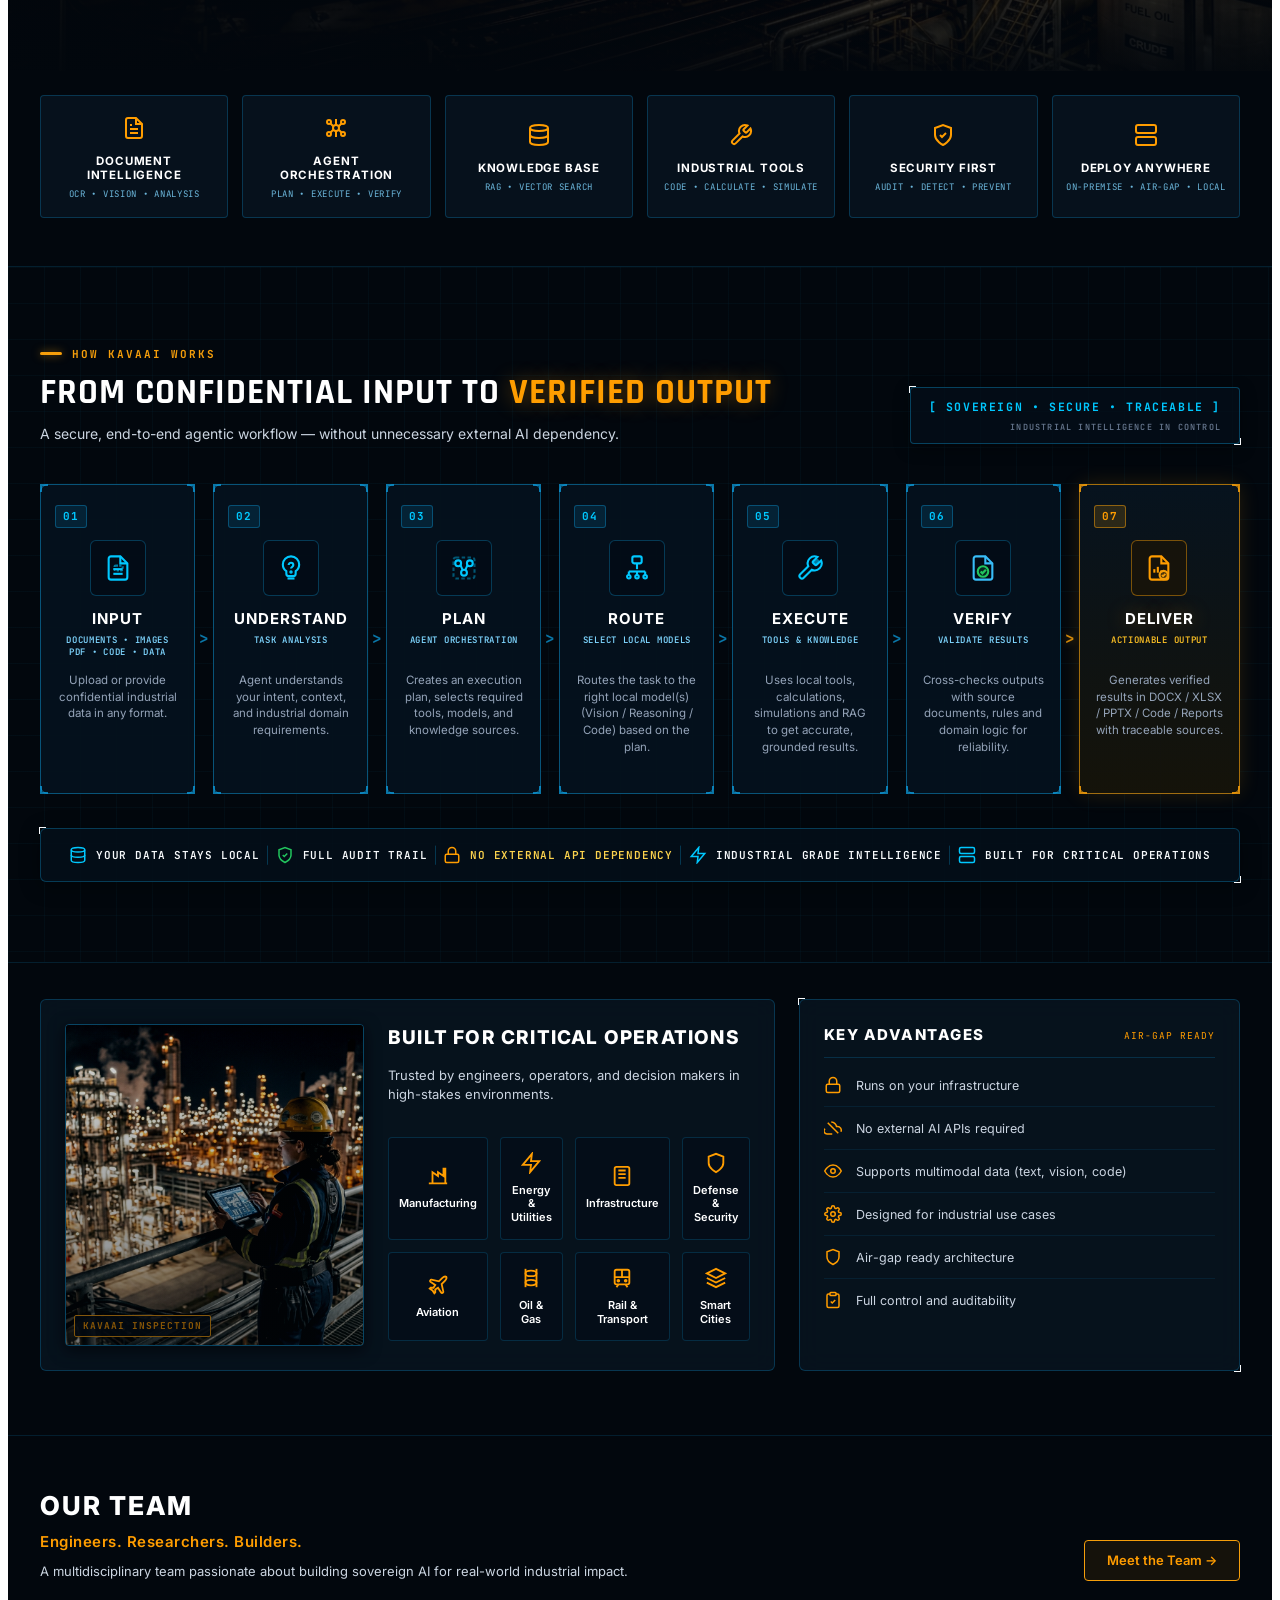
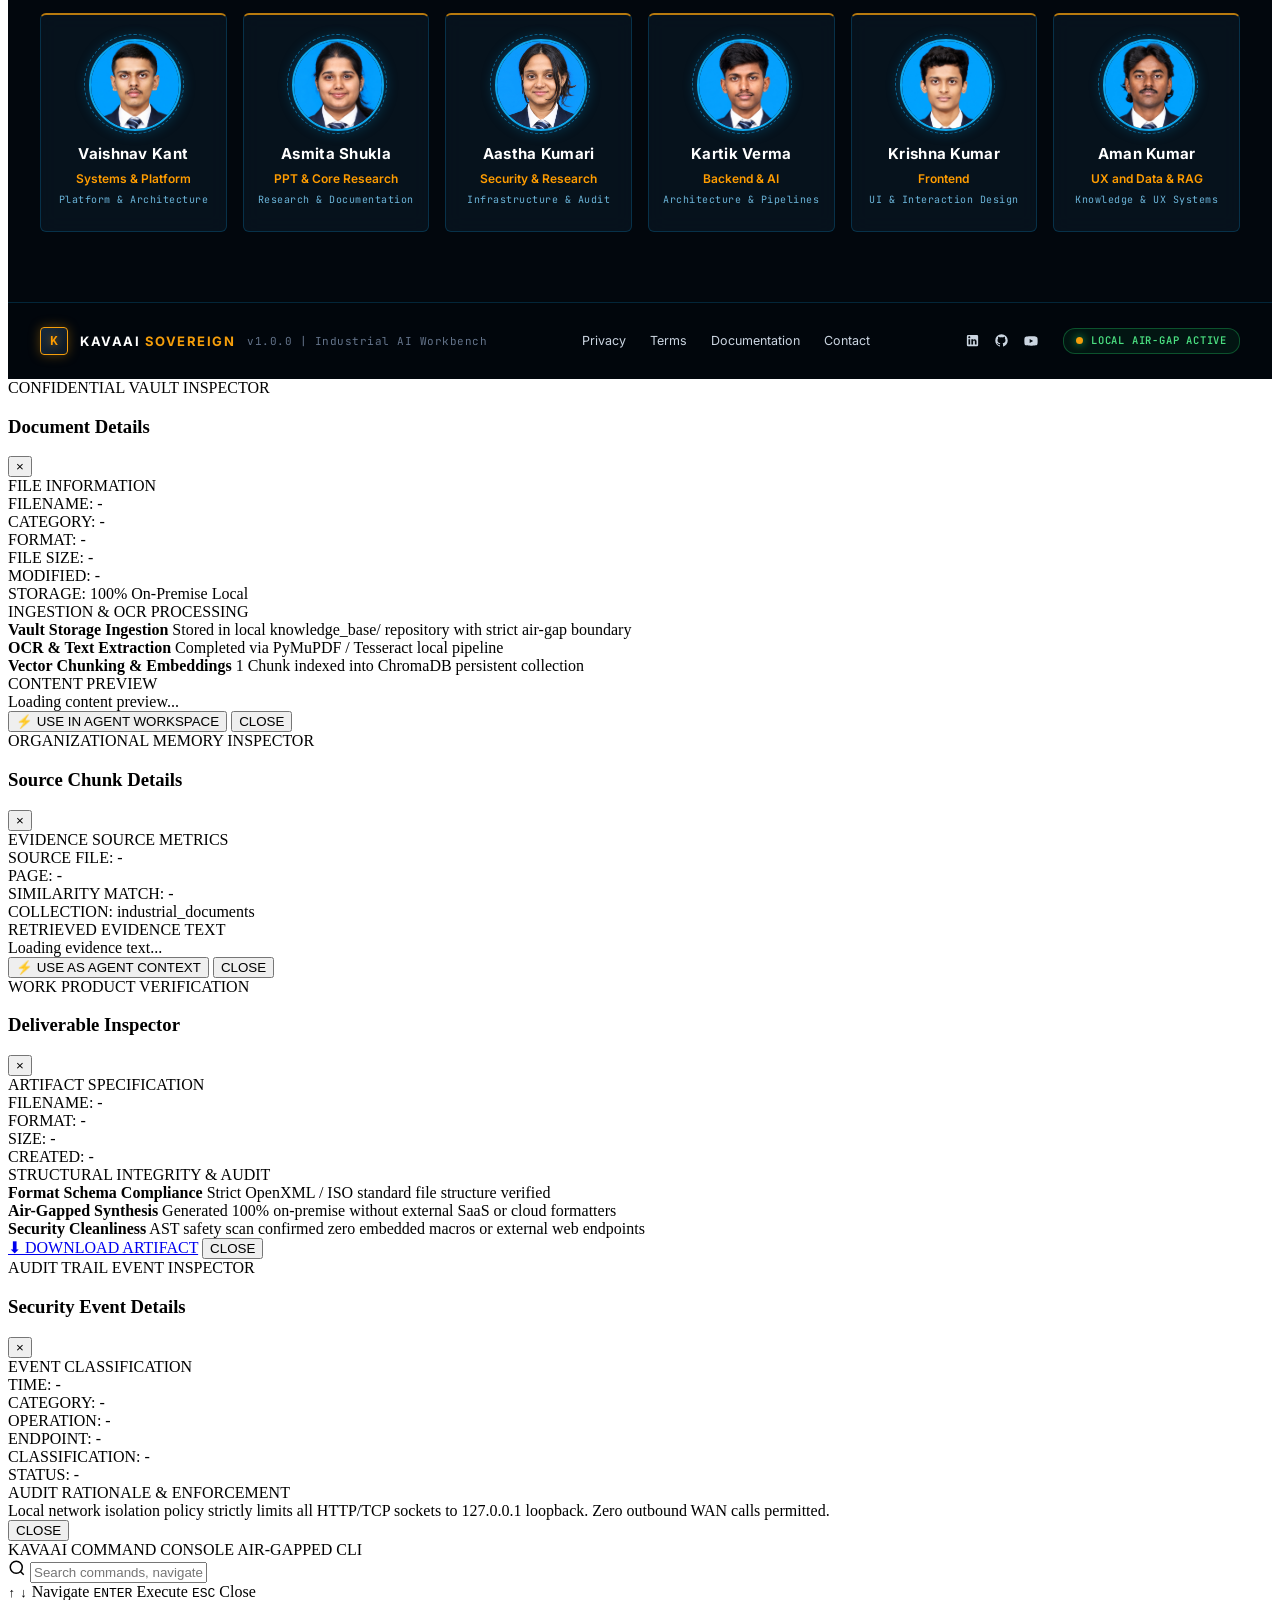
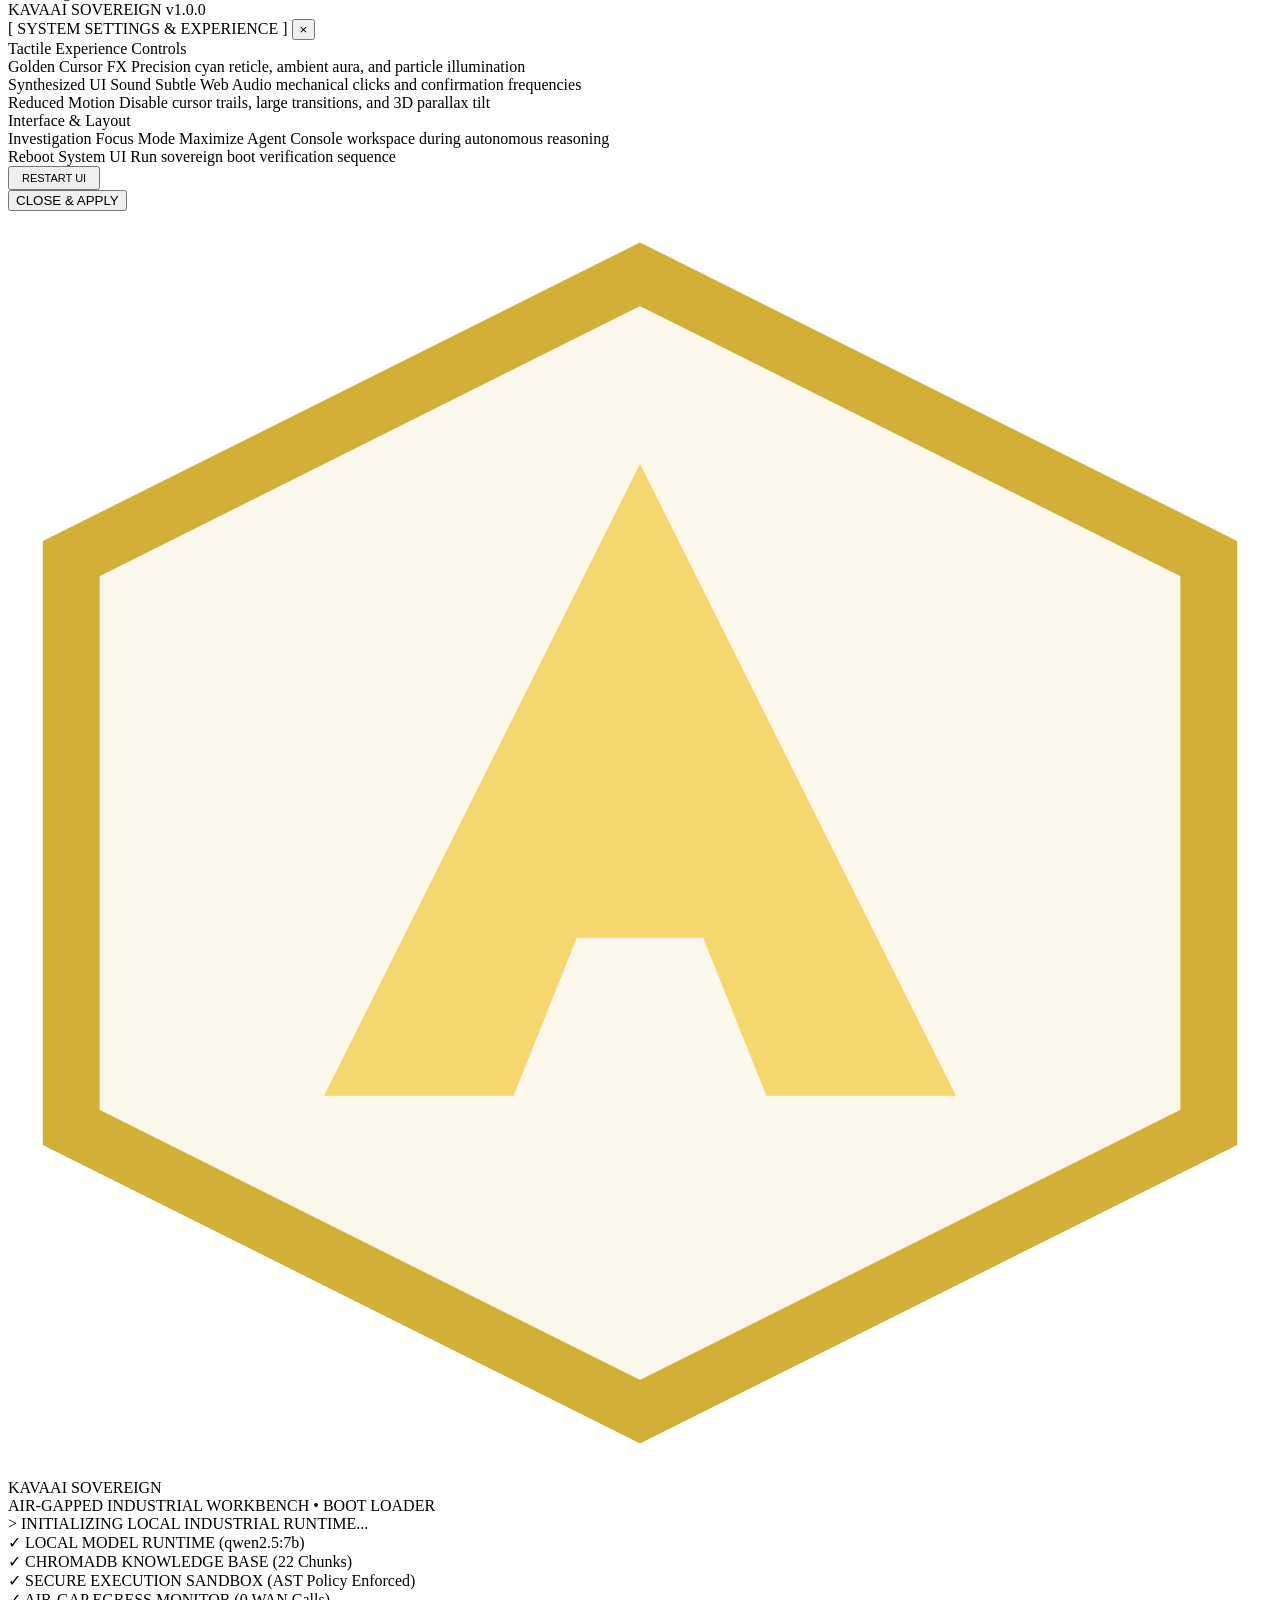
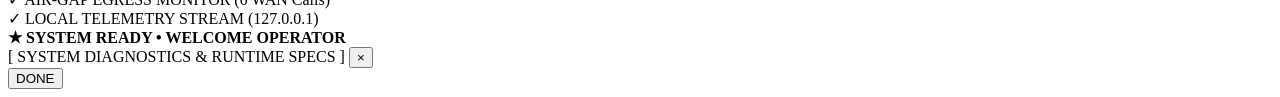
==== commit 267d24d3: "Add realistic 3D green Earth globe and golden hover effect on hero title" ====
--- a/frontend/index.html
+++ b/frontend/index.html
@@ -10,7 +10,7 @@
     <link href="https://fonts.googleapis.com/css2?family=Inter:wght@300;400;500;600;700&family=JetBrains+Mono:wght@400;500;600;700&family=Rajdhani:wght@500;600;700&family=Share+Tech+Mono&display=swap" rel="stylesheet">
     <link rel="stylesheet" href="style.css?v=60">
     <link rel="stylesheet" href="auth.css?v=2">
-    <link rel="stylesheet" href="landing.css?v=7">
+    <link rel="stylesheet" href="landing.css?v=9">
     <!-- Supabase JS Client (With multi-CDN fallback and offline air-gapped resilience) -->
     <script src="https://cdn.jsdelivr.net/npm/@supabase/supabase-js@2"></script>
     <script>
@@ -106,7 +106,7 @@
                     <span>SOVEREIGN AI. REAL IMPACT.</span>
                 </div>
 
-                <h1 class="lp-hero-title">
+                <h1 class="lp-hero-title" data-cursor="brand">
                     <span class="title-kavaai">KAVAAI</span>
                     <span class="title-sovereign">SOVEREIGN</span>
                 </h1>
@@ -180,6 +180,7 @@
                     <!-- 3D Digital Rotating Earth Canvas -->
                     <div class="lp-globe-viewport">
                         <canvas id="landing-globe-canvas"></canvas>
+                        <canvas id="landing-globe-overlay"></canvas>
                     </div>
 
                     <!-- 3 System Metrics (Positioning Principles) -->
@@ -3396,7 +3397,7 @@
 
 <script src="config.js?v=1"></script>
 <script src="supabase-client.js?v=1"></script>
-<script src="landing.js?v=2"></script>
+<script src="landing.js?v=3"></script>
 <script src="auth.js?v=2"></script>
 <script src="app.js?v=60"></script>
 </body>
--- a/frontend/landing.css
+++ b/frontend/landing.css
@@ -177,10 +177,22 @@
     letter-spacing: 1.5px;
     color: #FFFFFF;
     line-height: 1.1;
+    transition: all 0.3s ease;
 }
 
 .lp-brand-title span {
     color: var(--lp-amber-gold);
+    transition: all 0.3s ease;
+}
+
+.lp-brand-link:hover .lp-brand-title {
+    color: #FFF2A8;
+    filter: drop-shadow(0 0 8px rgba(255, 215, 0, 0.6));
+}
+
+.lp-brand-link:hover .lp-brand-title span {
+    color: #FFD700;
+    filter: drop-shadow(0 0 10px rgba(255, 180, 0, 0.8));
 }
 
 .lp-brand-sub {
@@ -483,21 +495,73 @@
     letter-spacing: 1px;
     margin: 0 0 14px 0;
     text-transform: uppercase;
+    cursor: default;
+    display: inline-block;
+    transition: transform 0.4s cubic-bezier(0.16, 1, 0.3, 1);
 }
 
 .lp-hero-title .title-kavaai {
-    color: #FFFFFF;
-    display: block;
-}
-
-.lp-hero-title .title-sovereign {
-    color: var(--lp-amber-bright);
-    background: linear-gradient(135deg, #FFB74D 0%, #FF9D00 50%, #D97706 100%);
+    background: linear-gradient(135deg, #FFFFFF 0%, #FFFFFF 100%);
+    background-size: 200% auto;
     -webkit-background-clip: text;
     background-clip: text;
     -webkit-text-fill-color: transparent;
+    color: transparent;
+    display: block;
+    position: relative;
+    transition: all 0.45s cubic-bezier(0.16, 1, 0.3, 1);
+}
+
+.lp-hero-title .title-sovereign {
+    background: linear-gradient(135deg, #FFB74D 0%, #FF9D00 50%, #D97706 100%);
+    background-size: 200% auto;
+    -webkit-background-clip: text;
+    background-clip: text;
+    -webkit-text-fill-color: transparent;
+    color: transparent;
     filter: drop-shadow(0 0 16px rgba(255, 157, 0, 0.35));
     display: block;
+    transition: all 0.45s cubic-bezier(0.16, 1, 0.3, 1);
+}
+
+/* Radiant Golden Hover Effect on KAVAAI SOVEREIGN */
+.lp-hero-title:hover,
+.lp-hero-title.is-hovered {
+    transform: translateY(-2px);
+}
+
+.lp-hero-title:hover .title-kavaai,
+.lp-hero-title.is-hovered .title-kavaai,
+.title-kavaai:hover {
+    background: linear-gradient(135deg, #FFE082 0%, #FFD700 35%, #FF9800 70%, #FFC107 100%) !important;
+    background-size: 200% auto !important;
+    -webkit-background-clip: text !important;
+    background-clip: text !important;
+    -webkit-text-fill-color: transparent !important;
+    color: transparent !important;
+    filter: drop-shadow(0 0 25px rgba(255, 215, 0, 1)) drop-shadow(0 0 50px rgba(255, 152, 0, 0.75)) !important;
+    letter-spacing: 1.5px;
+    animation: goldShimmer 2.5s linear infinite;
+}
+
+.lp-hero-title:hover .title-sovereign,
+.lp-hero-title.is-hovered .title-sovereign,
+.title-sovereign:hover {
+    background: linear-gradient(135deg, #FFF3B0 0%, #FFD700 25%, #FF9100 65%, #FF6D00 100%) !important;
+    background-size: 200% auto !important;
+    -webkit-background-clip: text !important;
+    background-clip: text !important;
+    -webkit-text-fill-color: transparent !important;
+    color: transparent !important;
+    filter: drop-shadow(0 0 32px rgba(255, 215, 0, 1)) drop-shadow(0 0 65px rgba(255, 145, 0, 0.85)) !important;
+    letter-spacing: 2px;
+    animation: goldShimmer 2.5s linear infinite reverse;
+}
+
+@keyframes goldShimmer {
+    0% { background-position: 0% 50%; }
+    50% { background-position: 100% 50%; }
+    100% { background-position: 0% 50%; }
 }
 
 .lp-hero-subtitle {
@@ -722,6 +786,16 @@
 #landing-globe-canvas {
     width: 100%;
     height: 100%;
+    display: block;
+}
+
+#landing-globe-overlay {
+    position: absolute;
+    top: 0;
+    left: 0;
+    width: 100%;
+    height: 100%;
+    pointer-events: none;
     display: block;
 }
 
